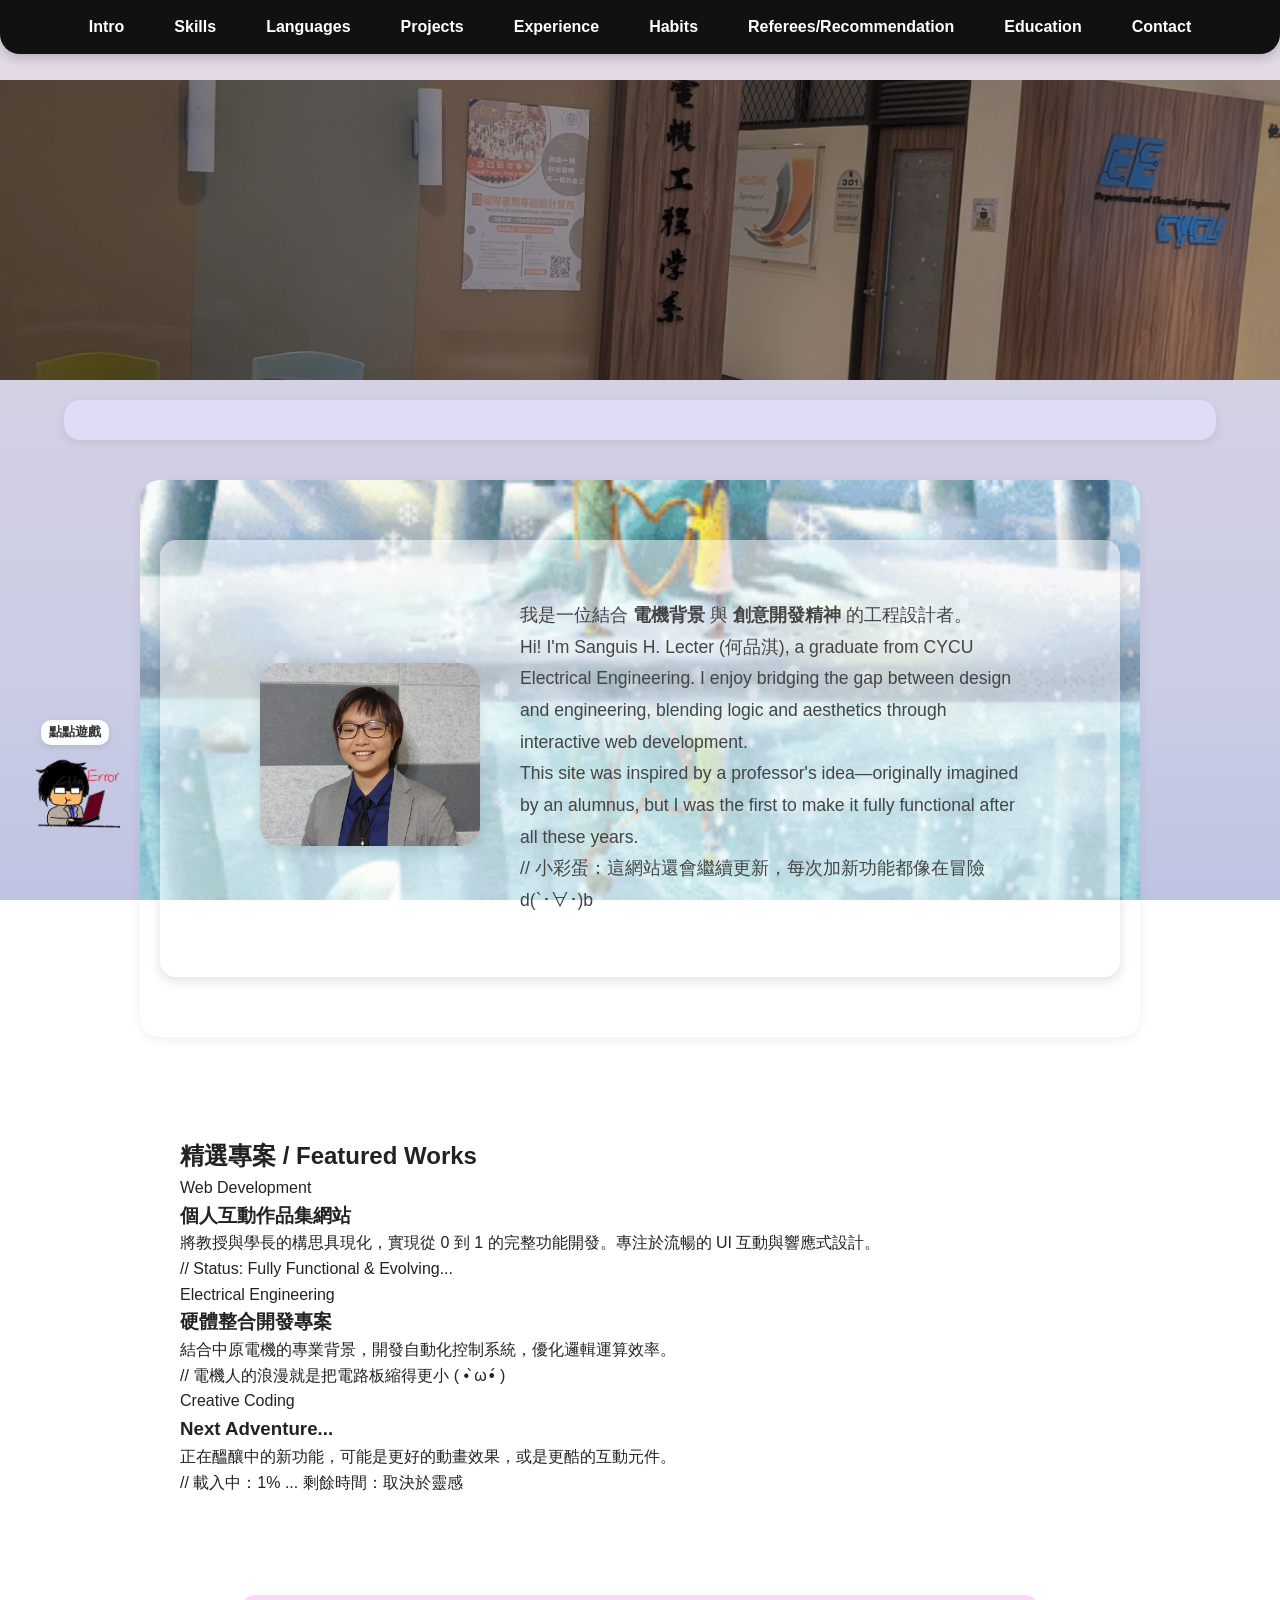
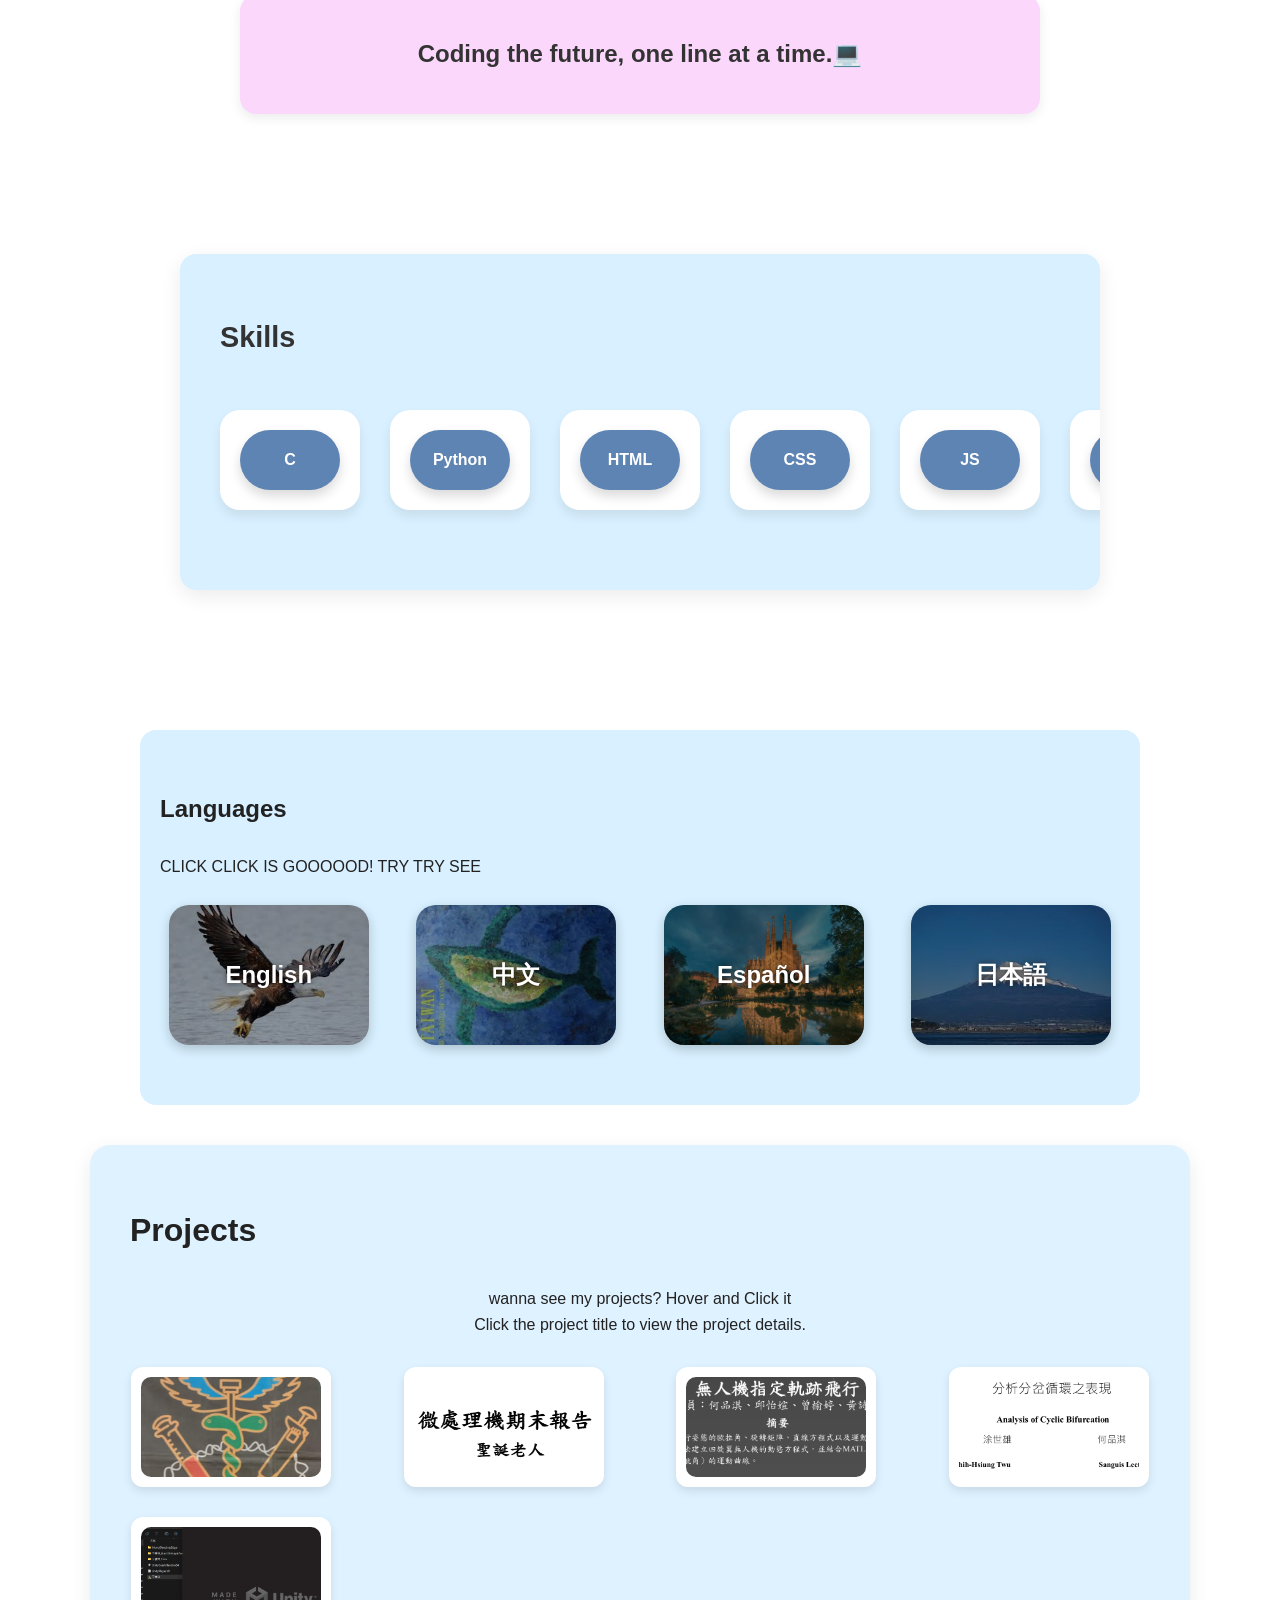
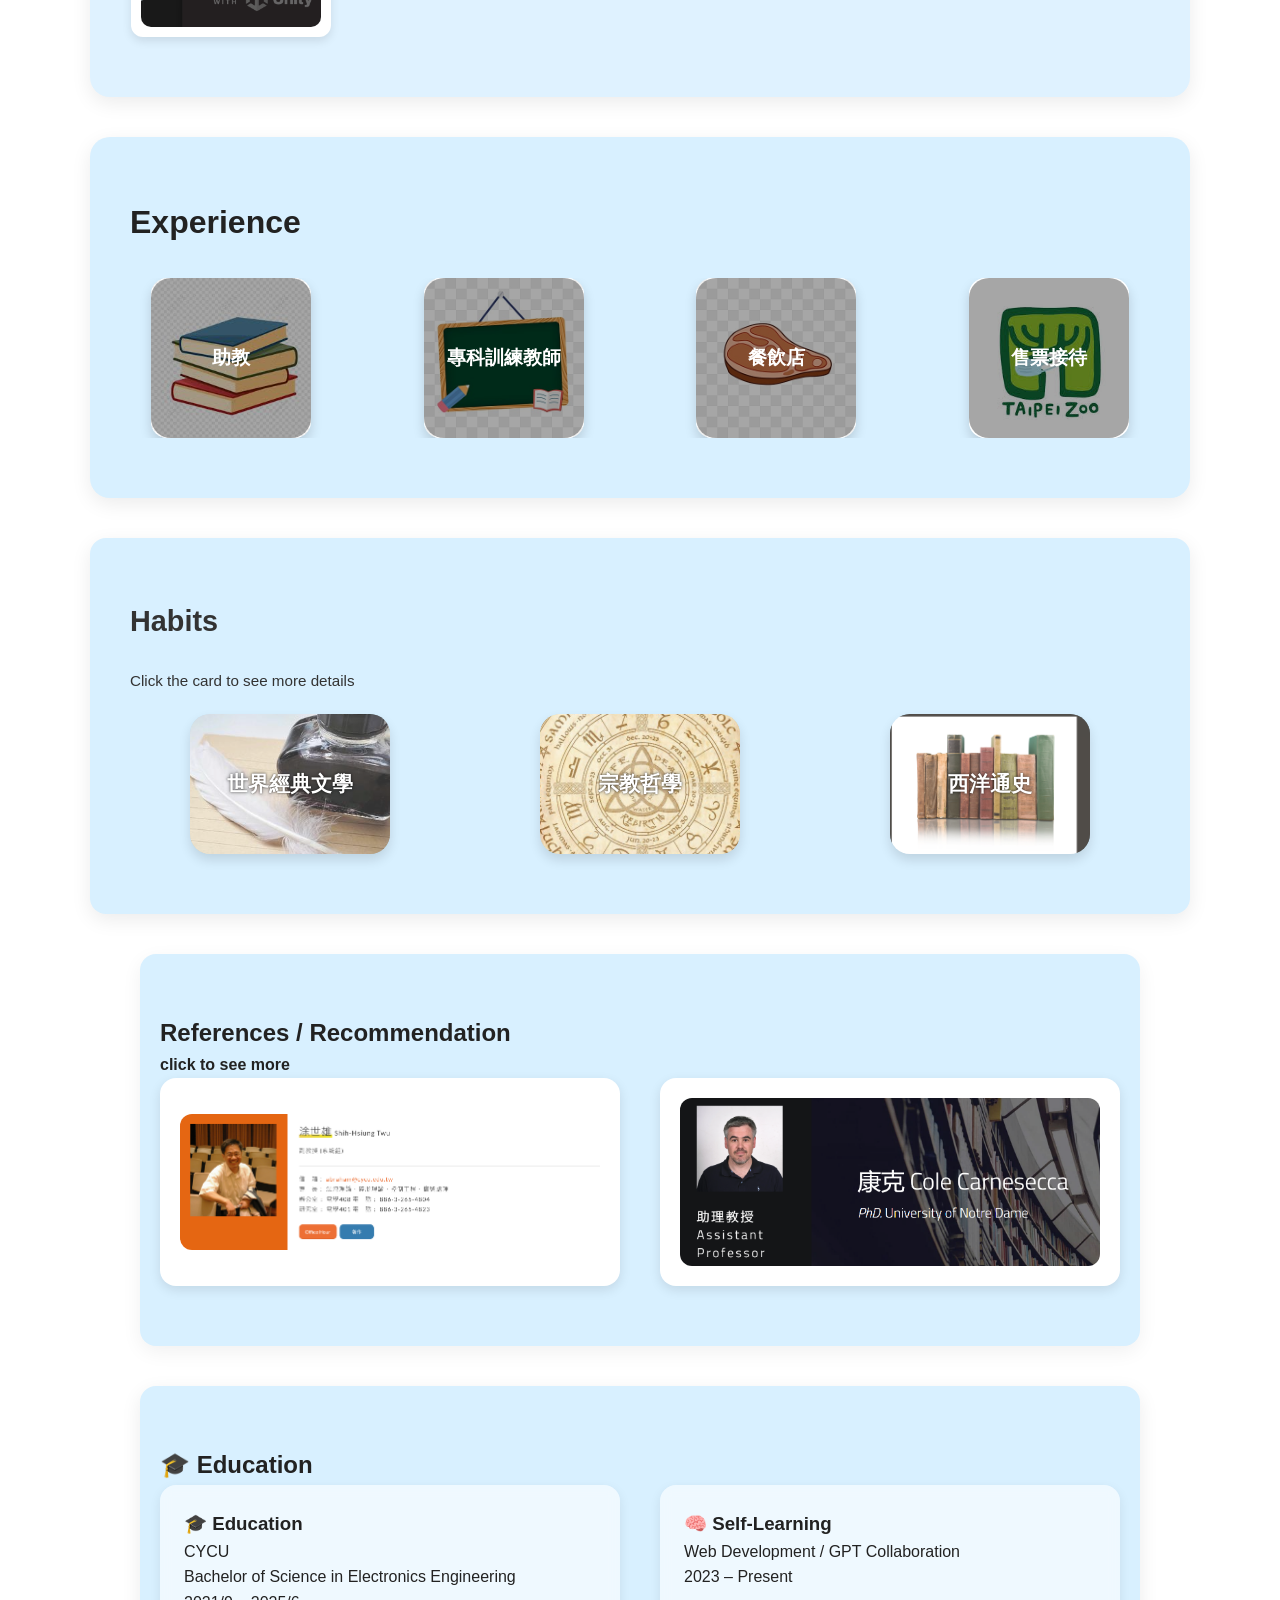
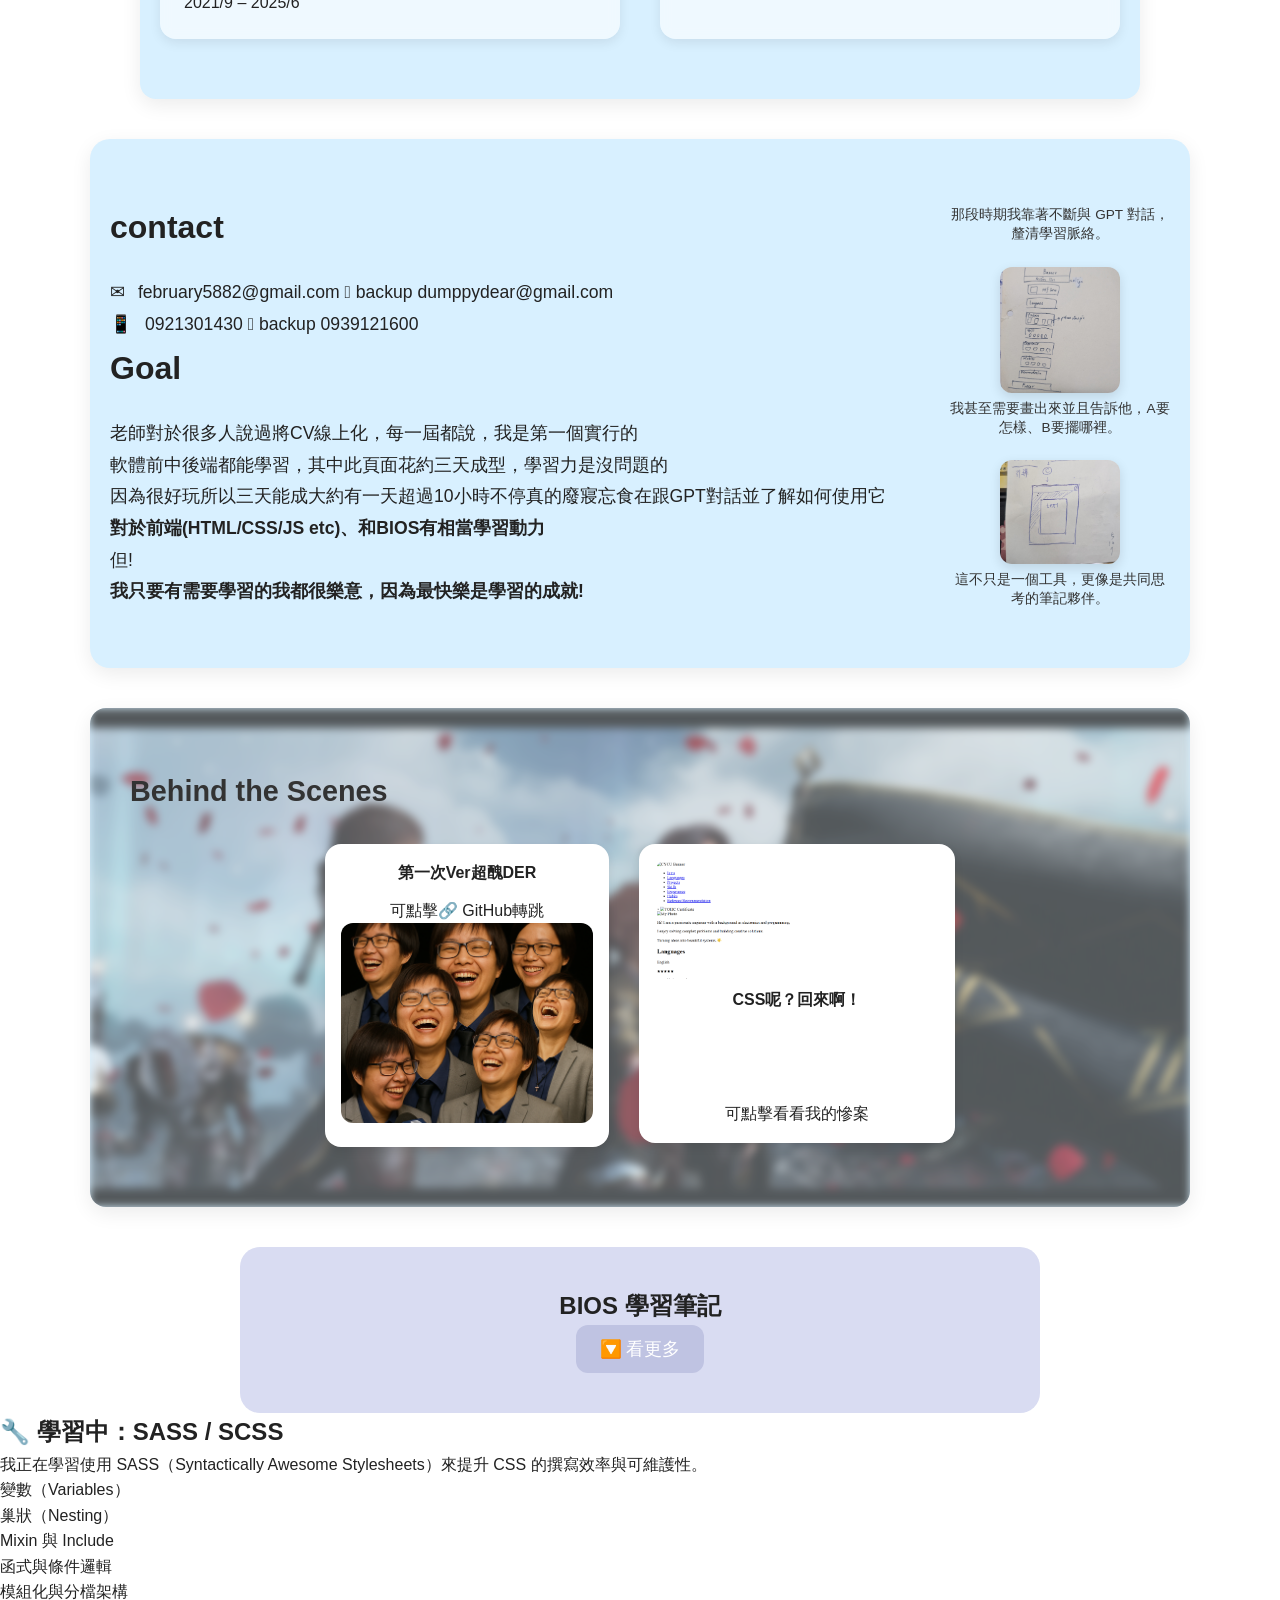
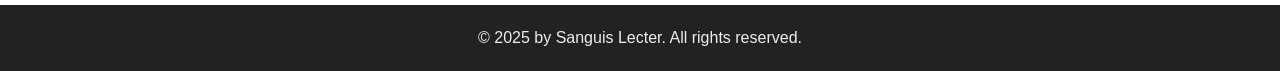
==== index.html @ efbd7c4b "Update index.html" ====
<!DOCTYPE html>
<html lang="en">
<head>
    
  <meta charset="UTF-8" />
  <meta name="viewport" content="width=device-width, initial-scale=1.0" />
  <title>Application</title>
  <link rel="stylesheet" href="Style.css" />

<style>
html {
  scroll-behavior: smooth;
  scroll-padding-top: 100px; /* 根據你的 nav-bar 高度調整 */
}
    #backToTop {
  position: fixed;
  bottom: 30px;
  right: 30px;
  z-index: 9999;
  background-color: #bfc3e2; /* 根據你的色票背景 */
  color: #fff;
  border: none;
  border-radius: 50%;
  padding: 12px 16px;
  font-size: 1.5rem;
  box-shadow: 0 4px 12px rgba(0, 0, 0, 0.2);
  cursor: pointer;
  display: none; /* 初始隱藏 */
  transition: background-color 0.3s ease, transform 0.3s ease;
}

#backToTop:hover {
  background-color: #cacde4;
  transform: scale(1.1);
}

.experience-section {
  background-color: #f8f9fa;
  padding: 60px 20px;
  border-radius: 20px;
  max-width: 1100px;
  margin: 40px auto;
  box-shadow: 0 6px 20px rgba(0, 0, 0, 0.08);
}

.experience-section h2 {
  font-size: 2rem;
  font-weight: bold;
  text-align: left;
  margin-bottom: 30px;
  margin-left: 20px;
}

.experience-grid {
  display: grid;
  grid-template-columns: repeat(auto-fit, minmax(200px, 1fr));
  gap: 30px;
  justify-items: center;
}

.experience-tooltip {
  position: relative;
  background-color: #ffffff;
  padding: 20px;
  border-radius: 16px;
  box-shadow: 0 6px 12px rgba(0, 0, 0, 0.1);
  cursor: default;
  text-align: center;
  font-weight: bold;
  transition: transform 0.3s ease;
}

.experience-tooltip:hover {
  transform: translateY(-5px);
}

.tooltip-text {
  visibility: hidden;
  opacity: 0;
  width: 260px;
  background-color: #fff8dc;
  color: #333;
  text-align: left;
  border-radius: 10px;
  padding: 12px;
  position: absolute;
  z-index: 10;
  bottom: 110%;
  left: 50%;
  transform: translateX(-50%);
  box-shadow: 0 4px 12px rgba(0, 0, 0, 0.2);
  transition: opacity 0.3s ease;
  font-size: 0.9rem;
  line-height: 1.5;
  white-space: normal;
}

.experience-tooltip:hover .tooltip-text {
  visibility: visible;
  opacity: 1;
}

body.dark-mode {
  background-color: #121212;
  color: #eaeaea;
}
.dark-mode .experience-section,
.dark-mode .skills-section,
.dark-mode .contact-section,
.dark-mode .habit-tooltip,
.dark-mode .recommendation-section,
.dark-mode .education-section {
  background-color: #1c1c1c;
  color: #e0e0e0;
}

.dark-mode .tooltip-text,
.dark-mode .modal-content,
.dark-mode .modal-wrapper {
  background-color: #2a2a2a;
  color: #ddd;
}


</style>
</head>
<body>
    <div id="scrollProgressBar"></div>

  <header class="banner">
    <img src="images/CYCU.jpg" alt="CYCU Banner" />

<nav class="navbar">
  <ul class="nav-list">
<li><a href="#intro">Intro</a></li>
    <li><a href="#skills">Skills</a></li> 
    <li><a href="#languages">Languages</a></li>
    <li><a href="#projects">Projects</a></li>
    <li><a href="#experience">Experience</a></li>
    <li><a href="#habits">Habits</a></li>
    <li><a href="#ref">Referees/Recommendation</a></li>
    <li><a href="#education">Education</a></li>
    <li><a href="#contact">Contact</a></li>
  </ul>
</nav>
  </header>

<div class="network-hint">
  <div class="marquee-wrapper">
    <div class="marquee-text">
      網路像國道連假塞車的話請給他時間跑完全功能 🚗⏳🐢~~~~網路像國道連假塞車的話請給他時間跑完全功能 🚗⏳🐢
    </div>
  </div>
</div>


  <!-- 彈窗 modal 結構 -->
  <div id="certificateModal" class="modal">
    <span class="close" onclick="closeModal()">&times;</span>
    <img class="modal-content" src="images/toeic-certificate.JPG" alt="TOEIC Certificate" />
  </div>

  <main>
    <section id="intro" class="intro-section">
      <div class="intro-content">
        <div class="intro-photo">
          <img src="images/myphoto.JPG" alt="My Photo" />
        </div>
        <div class="intro-text">
      <p>我是一位結合 <strong>電機背景</strong> 與 <strong>創意開發精神</strong> 的工程設計者。</p>
      <p>Hi! I'm Sanguis H. Lecter (何品淇), a graduate from CYCU Electrical Engineering. I enjoy bridging the gap between design and engineering, blending logic and aesthetics through interactive web development.</p>
      <p>This site was inspired by a professor's idea—originally imagined by an alumnus, but I was the first to make it fully functional after all these years.</p>
      <p class="habits-comment">// 小彩蛋：這網站還會繼續更新，每次加新功能都像在冒險 d(`･∀･)b</p>
      </div>
    </section>
      
<section id="works" class="works-section">
      <h2 class="section-title">精選專案 / Featured Works</h2>
      
      <div class="works-container">
        <div class="work-card">
          <div class="work-info">
            <span class="work-tag">Web Development</span>
            <h3>個人互動作品集網站</h3>
            <p>將教授與學長的構思具現化，實現從 0 到 1 的完整功能開發。專注於流暢的 UI 互動與響應式設計。</p>
            <p class="habits-comment">// Status: Fully Functional & Evolving...</p>
          </div>
        </div>

        <div class="work-card">
          <div class="work-info">
            <span class="work-tag">Electrical Engineering</span>
            <h3>硬體整合開發專案</h3>
            <p>結合中原電機的專業背景，開發自動化控制系統，優化邏輯運算效率。</p>
            <p class="habits-comment">// 電機人的浪漫就是把電路板縮得更小 ( • ̀ω•́ )</p>
          </div>
        </div>

        <div class="work-card">
          <div class="work-info">
            <span class="work-tag">Creative Coding</span>
            <h3>Next Adventure...</h3>
            <p>正在醞釀中的新功能，可能是更好的動畫效果，或是更酷的互動元件。</p>
            <p class="habits-comment">// 載入中：1% ... 剩餘時間：取決於靈感</p>
          </div>
        </div>
      </div>
    </section>

<section class="slogan-rotator">
  <p id="fade-text" class="slogan">Engineer. Dreamer. Problem-Solver.🖥️</p>
</section>

<section>

<section id="skills" class="skills-section content-section reveal-fade">
  <h2>Skills</h2>
  <div class="skill-grid">
    <div class="skill-box">
      <div class="skill-circle" onclick="openModal('modal-c')" title="點我看 C 學習歷程">
        C
        <span class="hover-icon">⬈</span>
      </div>
    </div>
    <div class="skill-box">
      <div class="skill-circle" onclick="openModal('modal-python')" title="點我看 Python 學習歷程">
        Python
        <span class="hover-icon">⬈</span>
      </div>
    </div>
    <div class="skill-box">
      <div class="skill-circle" onclick="openModal('modal-html')" title="點我看 HTML 學習歷程">
        HTML
        <span class="hover-icon">⬈</span>
      </div>
    </div>
    <div class="skill-box">
      <div class="skill-circle" onclick="openModal('modal-css')" title="點我看 CSS 學習歷程">
        CSS
        <span class="hover-icon">⬈</span>
      </div>
    </div>
    <div class="skill-box">
      <div class="skill-circle" onclick="openModal('modal-JS')" title="點我看 JS 學習歷程">
        JS
        <span class="hover-icon">⬈</span>
      </div>
    </div>
    <div class="skill-box">
      <div class="skill-circle" onclick="openModal('modal-and-so-on')" title="點我看更多技能">
        UNITY/C#
        <span class="hover-icon">⬈</span>
      </div>
    </div>
    <div class="skill-box">
      <div class="skill-circle" onclick="openModal('modal-matlab')" title="點我看 SASS 學習歷程">
        SASS
        <span class="hover-icon">⬈</span>
      </div>
    </div>
  </div>
</section>
</section>


<section id="languages" class="language-hover-section">
  <h2>Languages</h2>
<p class="language-intro">　　</p>
  <p class="language-intro">CLICK CLICK IS GOOOOOD! TRY TRY SEE</p>
<p class="language-intro">　　　</p>
  <div class="language-grid">
    <!-- English -->
    <div class="language-box" style="background-image: url('images/usa.jpg');" onclick="togglePopup(this)">
      <div class="label">English</div>
      <div class="popup">
        <p>★★★★★</p>
        <ul>
          <li>Native speaker</li>
          <li>Fluent in speaking, writing, and reading</li>
          <li>One of my recommender is the America la!</li>
          <li>TOEIC 890</li>
        </ul>
        <button onclick="openModal('certificateModal'); event.stopPropagation()">View Certificate</button>
      </div>
    </div>

    <!-- 中文 -->
    <div class="language-box" style="background-image: url('images/tw.jpg');" onclick="togglePopup(this)">
      <div class="label">中文</div>
      <div class="popup">
        <p>★★★★★</p>
        <ul>
          <li>母語者 + 一單位的孔子</li>
          <li>可流暢表達抽象概念</li>
          <li>具備文化敏感度</li>
        </ul>
      </div>
    </div>

    <!-- Español -->
    <div class="language-box" style="background-image: url('images/es.jpg');" onclick="togglePopup(this)">
      <div class="label">Español</div>
      <div class="popup">
        <p>★★☆☆☆</p>
        <ul>
          <li>Hablo un pococita de Español.</li>
          <li>Aprender palabras gramaticales</li>
        </ul>
      </div>
    </div>

    <!-- 日本語 -->
    <div class="language-box" style="background-image: url('images/jp.jpg');" onclick="togglePopup(this)">
      <div class="label">日本語</div>
      <div class="popup">
        <p>★★★☆☆</p>
        <ul>
          <li>普通の会話ができる</li>
          <li>敬語については勉強中</li>
        </ul>
      </div>
    </div>

  </div>
</section>

  <section id="projects" class="project-section">
  <h2>Projects</h2>
      <a>wanna see my projects? Hover and Click it</a>
    <div class="project-intro">
      <p>Click the project title to view the project details.</p>
  <div class="project-grid">
    <!-- 一個 Project -->
    <a href="https://drive.google.com/file/d/1_OaHg0EDtgLZsocfpuOgT43ftzH-U_m_/view?usp=sharing" class="project-box" target="_blank">
      <img src="images/project1-preview.jpg" alt="Project 1">
    </a>
    <a href="https://drive.google.com/file/d/1pzQObhYhT9uBltoQsVPdJtU3Qi_gZ6qG/view?usp=sharing" class="project-box" target="_blank">
      <img src="images/project2-preview.png" alt="Project 2">
    </a>
    <a href="https://drive.google.com/file/d/1b2Nkrj2WMyZ0rmq9_dDHMjhYuvTsCm8o/view?usp=sharing" class="project-box" target="_blank">
      <img src="images/project3-preview.jpg" alt="Project 3">
    </a>
    <a href="https://drive.google.com/file/d/1hIVEMoCVNm2OhITI2IsOBiHG9DdQJG-s/view?usp=sharing" class="project-box" target="_blank">
      <img src="images/project4-preview.png" alt="Project 4">
    </a>
 
<a href="https://drive.google.com/drive/folders/1N4lJZg-uxJpOMrJbqt62wfv2IH8OO5tp?usp=sharing"
   class="project-box"
   target="_blank"
   rel="noopener noreferrer"
   title="前往 Google Drive 下載 Unity 小遊戲">
  <img src="images/unity-preview.png" alt="Unity Game: 下樓梯" />
  <div class="project-hover-text">
    <h4>Unity 小遊戲：《下樓梯》</h4>
    <p>🔗 點擊前往 Google Drive<br>下載完整壓縮包或執行檔 (.exe)</p>
  </div>
</a>
</div>
</div>

</section>

  </section>


<section id="experience" class="experience-section">
  <h2>Experience</h2>
  <div class="experience-grid">

    <div class="experience-card-wrapper">
      <div class="experience-card experience-ta">
        <div class="label">助教</div>
      </div>
      <span class="tooltip-text">
        中原大學 (2025/2–2025/6)<br>
        協助授講與統計軟體教學、批改作業與考試。
      </span>
    </div>

    <div class="experience-card-wrapper">
      <div class="experience-card experience-tea">
        <div class="label">專科訓練教師</div>
      </div>
      <span class="tooltip-text">
        鴻鑫補習班 (2022/10–2023/5)<br>
        教授小六英文文法與單字，輔導學生應試。
      </span>
    </div>

    <div class="experience-card-wrapper">
      <div class="experience-card experience-steak">
        <div class="label">餐飲店</div>
      </div>
      <span class="tooltip-text">
        晶品牛排 (2020/3–2022/8)<br>
        配合店長來出餐收營與備料。
      </span>
    </div>

    <div class="experience-card-wrapper">
      <div class="experience-card experience-zoo">
        <div class="label">售票接待</div>
      </div>
      <span class="tooltip-text">
        台北市立動物園 (2018/3–2019/8)<br>
        擔任售票事務與導覽，管理 13 人以上收銀隊伍。
      </span>
    </div>

  </div>
</section>



    <!-- Habits Section -->
<section id="habits" class="habits-section content-section reveal-fade">
  <h2>Habits</h2>
  <a class="habit-subtext">Click the card to see more details</a>

  <div class="card-container">

   <!-- 🌸 世界經典文學 -->
<div class="habit-tooltip">
  <div class="card habit-preview-card"
       style="background-image: url('images/li.png');"
       onclick="openHabitModal('modal-spring')">
    <span class="card-text">世界經典文學</span>
  </div>
  <div class="tooltip-text">
    <img src="images/lesmis.jpg" alt="悲慘世界書封" class="tooltip-img">
    從《悲慘世界》起，開啟世界文學之旅，進而閱讀芥川龍之介並燃燒其遺稿，以行動致敬文學靈魂。
  </div>
</div>

<!-- 🔮 宗教哲學 -->
<div class="habit-tooltip">
  <div class="card habit-preview-card"
       style="background-image: url('images/mag.png');"
       onclick="openHabitModal('modal-summer')">
    <span class="card-text">宗教哲學</span>
  </div>
  <div class="tooltip-text">
    <img src="images/magic.jpg" alt="神秘學書櫃" class="tooltip-img">
    家族族譜連結台灣風水與召喚術，探索祆教與凱爾特神話，讓信仰成為生活的內核。
  </div>
</div>

<!-- 📚 西洋通史 -->
<div class="habit-tooltip">
  <div class="card habit-preview-card"
       style="background-image: url('images/his.png');"
       onclick="openHabitModal('modal-autumn')">
    <span class="card-text">西洋通史</span>
  </div>
  <div class="tooltip-text">
    <img src="images/history.jpg" alt="歷史書架" class="tooltip-img">
    從文學跳脫到普魯士史與戰後政治，歷史成為生活與文化理解的框架，而不只是考試科目。
  </div>
</div>


  </div>
</section>




      <!-- Recommendation Section -->
<section id="ref" class="recommendation-section">
  <h2>References / Recommendation</h2>
<strong> click to see more </strong>
  <div class="recommendation-grid">
    <!-- 左邊 -->
    <a href="https://eeweb.cycu.edu.tw/portfolio-item/4679/" target="_blank" class="recommendation-card">
      <img src="images/recommend1.png" alt="Shih-Hsiung Twu">
    </a>

    <!-- 右邊 -->
    <a href="https://site-783956-7297-5412.mystrikingly.com/" target="_blank" class="recommendation-card">
      <img src="images/recommend2.png" alt="Cole Carnesecca">
    </a>
  </div>
</section>

    
<!-- Education 區塊 -->
<section id="education" class="education-section">
  <h2>🎓 Education</h2>
  <div class="edu-grid">
    <div class="edu-card">
      <h3>🎓 Education</h3>
      <p>CYCU</p>
      <p>Bachelor of Science in Electronics Engineering</p>
      <p>2021/9 – 2025/6</p>
    </div>

    <div class="edu-card">
      <h3>🧠 Self-Learning</h3>
      <p>Web Development / GPT Collaboration</p>
      <p>2023 – Present</p>
    </div>
  </div>
</section> <!-- ✅ 這樣就不會包到下面了 -->



<!-- Contact 區塊 -->
<section id="contact" class="contact-section">
  <div class="contact-flex">

    <!-- 左欄 -->
    <div class="contact-left">
      <h2>contact</h2>
      <div class="EMAIL">february5882@gmail.com ⃟ backup dumppydear@gmail.com</div>
      <div class="TEL">0921301430 ⃟ backup 0939121600</div>

      <h2>Goal</h2>
      <div>老師對於很多人說過將CV線上化，每一屆都說，我是第一個實行的</div>
      <div>軟體前中後端都能學習，其中此頁面花約三天成型，學習力是沒問題的</div>
      <div>因為很好玩所以三天能成大約有一天超過10小時不停真的廢寢忘食在跟GPT對話並了解如何使用它</div>
      <strong>對於前端(HTML/CSS/JS etc)、和BIOS有相當學習動力</strong>
      <div>但!</div>
      <strong>我只要有需要學習的我都很樂意，因為最快樂是學習的成就!</strong>
    </div>

    <!-- 右欄：三張圖片與描述 -->
    <div class="contact-right">
      <div class="ai-card">
        <p>那段時期我靠著不斷與 GPT 對話，釐清學習脈絡。</p>
      </div>
      <div class="ai-card">
        <img src="images/test2.jpg" alt="AI互動紀錄 2">
        <p>我甚至需要畫出來並且告訴他，A要怎樣、B要擺哪裡。</p>
      </div>
      <div class="ai-card">
        <img src="images/test3.jpg" alt="AI互動紀錄 3">
        <p>這不只是一個工具，更像是共同思考的筆記夥伴。</p>
      </div>
    </div>

  </div>
</section>


<!-- Behind the Scenes Section -->
<section class="behind-section">
  <h2>Behind the Scenes</h2>
  <div class="behind-split-row">
<div class="behind-split-row">

  <!-- 左欄 -->
  <div class="behind-column">
    <div class="behind-card">
      <h3>第一次Ver超醜DER</h3>
        <p>可點擊🔗 GitHub轉跳</p>
      <div class="image-hover-wrapper">
        <a href="https://breadybear.github.io/apllicationOWO/" target="_blank" class="image-hover-link">🔗 GitHub</a>
        <img src="images/laugh.png" alt="Version 1" />
      </div>
    </div>
  </div>

  <!-- 右欄 -->

<!-- 🔥 卡片：觸發崩壞動畫 -->
<div class="behind-card css-trigger-card">
  <img src="images/css.png" alt="css爆炸前">
  <h3>CSS呢？回來啊！</h3>
<p> 　 </p>
<p>  　 </p>
<p>  　 </p>
<p> 可點擊看看我的慘案 </p>
</div>

<!-- 🎬 Modal -->
<div class="css-modal" id="cssCrashModal" style="display:none;">
  <img id="cssCrashImg" class="modal-content" src="" alt="CSS災難圖">
</div>

  </div>
</section>

  </main>
  <button id="backToTop" title="回到最上方">🔼</button>
<section class="bios-notes">
  <h2>BIOS 學習筆記</h2>

  <button class="expand-all-btn">🔽 看更多</button>

  <div class="notes-container" style="display: none;">
    <!-- Day 1 -->
    <div class="note-day">
      <button class="toggle-btn">Day 1：BIOS 開機流程 ⮟</button>
      <div class="note-content" style="display: none;">
        <ul>
          <li><strong>Power ON：</strong>電腦通電後，CPU 從 BIOS 開始執行。</li>
          <li><strong>POST：</strong>執行加電自我測試，檢查記憶體、鍵盤、顯示卡等硬體。</li>
          <li><strong>啟動順序：</strong>根據設定尋找開機裝置（如 SSD、USB）。</li>
          <li><strong>載入 bootloader：</strong>如 GRUB、Windows Boot Manager。</li>
          <li><strong>交棒給作業系統：</strong>開始進入 OS 運作。</li>
        </ul>
      </div>
    </div>

    <!-- Day 2 -->
    <div class="note-day">
      <button class="toggle-btn">Day 2：BIOS 儲存與更新方式 ⮟</button>
      <div class="note-content" style="display: none;">
        <ul>
          <li><strong>早期 BIOS 儲存在 ROM：</strong>穩定但無法更新，需更換整顆晶片。</li>
          <li><strong>現代 BIOS 使用 Flash Memory：</strong>可重寫的 EEPROM，如 SPI Flash、NOR Flash。</li>
          <li><strong>更新方式：</strong>
            <ul>
              <li>廠商軟體（如 ASUS EZ Flash、MSI M-Flash）</li>
              <li>BIOS 內建工具更新</li>
              <li>USB 開機更新（需 FAT32 格式）</li>
            </ul>
          </li>
          <li><strong>更新風險：</strong>斷電或版本錯誤會導致主機板無法啟動。</li>
          <li><strong>建議更新時機：</strong>新增 CPU 相容性、修正安全性漏洞、有明確異常時。</li>
        </ul>
        <em>練習題：為何現代 BIOS 要使用 Flash 儲存？</em><br>
        答：因為 Flash 可重寫、容量大，更適合現代系統的更新需求。<br><br>
        📌 Day 3 將介紹 BIOS 與 CMOS 的關係
      </div>
    </div>
<div class="note-day">
  <button class="toggle-btn">Day 3：BIOS 與 CMOS 的關係（2025/06/10） ⮟</button>
  <div class="note-content" style="display: none;">
    <ul>
      <li><strong>BIOS：</strong>是一段儲存在主機板上的韌體，用來在電腦開機時初始化硬體與啟動作業系統。</li>
      <li><strong>CMOS：</strong>是一塊使用電池供電的記憶體，用來<strong>保存 BIOS 設定值</strong>（如開機順序、時間、電壓等）。</li>
      <li><strong>兩者關係：</strong>
        <ul>
          <li>BIOS 是程式、CMOS 是儲存設定的地方。</li>
          <li>你在 BIOS 畫面設定的內容（如時間、開機順序），實際儲存在 CMOS。</li>
        </ul>
      </li>
      <li><strong>CMOS 電池沒電會怎樣？</strong>
        <ul>
          <li>時間會歸零</li>
          <li>BIOS 設定會被重設為預設值</li>
        </ul>
      </li>
      <li><strong>啟動流程中誰先執行？</strong> → CPU 先執行 BIOS → BIOS 從 CMOS 讀取設定 → 執行 POST → 找開機裝置</li>
    </ul>
    <em>練習題：BIOS 和 CMOS 有什麼不同？哪個會因電池沒電失效？</em><br>
    答：BIOS 是執行程式，不會因沒電消失；CMOS 是設定資料，會因電池沒電而失效。<br><br>
    📌 持續更新中：Day 4 將介紹 POST 詳細流程與錯誤訊號（Beep code）
  </div>
</div>
<div class="note-day">
  <button class="toggle-btn">Day 4：POST 與 Beep Code（2025/06/11） ⮟</button>
  <div class="note-content" style="display: none;">
    <ul>
      <li><strong>POST：</strong> Power-On Self-Test 是 BIOS 加電後進行的自我檢查流程。</li>
      <li><strong>檢查項目：</strong> CPU、記憶體、顯示卡、鍵盤、滑鼠、CMOS 設定與開機裝置。</li>
      <li><strong>Beep Code（嗶嗶聲）：</strong> 若畫面無輸出，BIOS 會用聲音提示錯誤。
        <ul>
          <li>1 短嗶：正常開機</li>
          <li>2 短嗶：記憶體問題</li>
          <li>3 長嗶：鍵盤未接</li>
          <li>5 短嗶：主機板錯誤</li>
          <li>無聲：CPU 或主機板可能損壞</li>
        </ul>
      </li>
      <li><strong>提醒：</strong> 各主機板 Beep Code 不同，請查詢官方手冊。</li>
    </ul>
    <em>練習題：POST 與 BIOS beep code 有什麼關係？</em><br>
    答：POST 是 BIOS 開機流程的一部分，若檢查出錯，BIOS 會透過 beep code 傳達錯誤類型。<br><br>
    📌 Day 5 預告：進入 BIOS 畫面後可以設定哪些參數？（如開機順序、XMP、AHCI）
<h4>📊 Beep Code 對照表</h4>
<table class="beep-table">
  <thead>
    <tr>
      <th>嗶聲次數 / 範例</th>
      <th>常見意義（AMI BIOS）</th>
      <th>處理建議</th>
    </tr>
  </thead>
  <tbody>
    <tr>
      <td>1 短嗶</td>
      <td>正常開機</td>
      <td>無需處理</td>
    </tr>
    <tr>
      <td>2 短嗶</td>
      <td>記憶體錯誤</td>
      <td>重新插拔記憶體 / 更換記憶體</td>
    </tr>
    <tr>
      <td>3 長嗶</td>
      <td>鍵盤未接</td>
      <td>檢查鍵盤連接線</td>
    </tr>
    <tr>
      <td>5 短嗶</td>
      <td>主機板錯誤</td>
      <td>檢查主機板狀況或送修</td>
    </tr>
    <tr>
      <td>無聲</td>
      <td>CPU 或主機板損壞</td>
      <td>檢查 CPU 安裝與主機板通電狀況</td>
    </tr>
  </tbody>
</table>
  </div>
</div>
<div class="note-day">
  <button class="toggle-btn">Day 5：BIOS 設定項目介紹（2025/06/12） ⮟</button>
  <div class="note-content" style="display: none;">
    <ul>
      <li><strong>Boot Priority：</strong>決定從哪個裝置開機（SSD / USB / 光碟機）。</li>
      <li><strong>SATA Mode（AHCI）：</strong>用來設定硬碟通訊方式，建議使用 AHCI 模式。</li>
      <li><strong>XMP 記憶體設定：</strong>套用記憶體最佳化頻率（如 DDR4-3200）。</li>
      <li><strong>Secure Boot：</strong>啟動系統安全驗證，避免惡意軟體進入開機流程。</li>
    </ul>
    <em>練習題：Secure Boot 有什麼作用？關掉會怎樣？</em><br>
    答：Secure Boot 能保護系統避免執行非授權開機檔案，但也可能導致無法安裝自訂系統（如 Linux）。<br><br>
    📌 Day 6 將介紹 BIOS 實際操作畫面模擬與 POST 路徑。
  </div>
</div>
<div class="note-day">
  <button class="toggle-btn">Day 6：模擬 BIOS 開機流程（2025/06/13） ⮟</button>
  <div class="note-content" style="display: none;">
    <ul>
      <li><strong>Power ON：</strong>接通電源後，CPU 從 BIOS 開始執行。</li>
      <li><strong>POST：</strong>執行加電自我測試，檢查 CPU、記憶體、顯示卡等基本硬體。</li>
      <li><strong>硬體初始化：</strong>偵測鍵盤、滑鼠、硬碟等，設定環境。</li>
      <li><strong>讀取 CMOS：</strong>讀取使用者設定，例如開機順序、時間、Secure Boot 狀態。</li>
      <li><strong>載入 bootloader：</strong>找出開機裝置，將控制權交給 bootloader。</li>
      <li><strong>交棒給 OS：</strong>載入作業系統核心，完成 BIOS 任務。</li>
    </ul>
    <em>練習題：BIOS 的任務到哪裡結束？什麼時候 CMOS 設定會生效？</em><br>
    答：BIOS 任務在交棒給 bootloader 後結束，CMOS 設定在初始化階段會被讀取並應用。<br><br>
    📌 明天 Day 7 將介紹傳統 BIOS 與現代 UEFI 的演進差異
  </div>
</div>

  <div class="note-day">
  <button class="toggle-btn">Day 7：模擬 BIOS 開機流程（2025/06/13） ⮟</button>
  <div class="note-content" style="display: none;">
      <h2>🗓️ BIOS 學習筆記：第 7 天(2025/6/14)</h2>
    <h3>📌 主題：BIOS 的基本作業與工作流程</h3>
    <p><strong>BIOS（Basic Input/Output System）</strong> 是嵌入在主機板上的韌體，是所有電腦一開機最先被執行的程式。</p>

    <h4>🔸 BIOS 的五大核心作業：</h4>
    <ul>
      <li><strong>1️⃣ 上電自檢（POST）：</strong> 開機瞬間執行的檢查程序，確認 CPU、RAM、顯示卡等基本硬體正常。</li>
      <li><strong>2️⃣ 載入 CMOS 設定：</strong> 讀取 RTC 中的設定，例如開機順序與系統時間。</li>
      <li><strong>3️⃣ 初始化硬體：</strong> 啟動各項裝置如 USB、SATA、PCI，準備系統環境。</li>
      <li><strong>4️⃣ 搜尋開機裝置：</strong> 根據設定順序讀取裝置的 bootloader。</li>
      <li><strong>5️⃣ 交棒作業系統：</strong> 將控制權交給 bootloader，啟動作業系統核心。</li>
    </ul>

    <h4>🧪 實作建議：模擬 BIOS 啟動後工作</h4>
    <pre><code>org 0x7c00
mov ah, 0x0e
mov al, 'H'
int 0x10
mov al, 'i'
int 0x10
hlt
times 510 - ($ - $$) db 0
dw 0xaa55</code></pre>

    <p><strong>編譯與執行：</strong></p>
    <pre><code>nasm -f bin hello.asm -o hello.img
qemu-system-i386 -fda hello.img</code></pre>

    <h4>🎯 概念流程圖：</h4>
    <pre>
+-------------------------+
|     Power On            |
+------------+------------+
             ↓
     BIOS 開始執行
             ↓
    [ POST 自檢 + 初始化 ]
             ↓
     [ 載入 CMOS 設定 ]
             ↓
    [ 搜尋 boot device ]
             ↓
  ┌───────────────┐
  │載入 bootloader│
  └───────────────┘
             ↓
     [ 交棒給 OS 核心 ]

  </div>
</div>
<div class="note-day">
  <button class="toggle-btn">Day 8：BIOS 進階設定與風險（2025/06/15） ⮟</button>
  <div class="note-content" style="display: none;">
    <h3>📌 主題：進階 BIOS 設定與風險</h3>

    <ul>
      <li><strong>Fast Boot：</strong>略過部份 POST，加速開機，可能錯過 BIOS 熱鍵。</li>
      <li><strong>VT-x / AMD-V：</strong>開啟虛擬化支援，必要於 VirtualBox / WSL2。</li>
      <li><strong>CSM：</strong>相容傳統 BIOS，若系統為 UEFI + GPT 建議關閉。</li>
      <li><strong>TPM：</strong>信賴平台模組，用於 Windows 11 憑證與 BitLocker。</li>
    </ul>

    <h4>⚠️ 常見風險對照：</h4>
    <ul>
      <li>改錯開機模式：可能導致 OS 無法啟動</li>
      <li>關閉 TPM：BitLocker 資料可能被鎖住</li>
      <li>開啟 Fast Boot：難以進入 BIOS 設定</li>
    </ul>

    <h4>🧪 練習題：</h4>
    <p>Q：你想安裝模擬器 / Docker，該開什麼？</p>
    <p><strong>A：</strong>請開啟 BIOS 的 VT-x 或 AMD-V。</p>

    <br>
    📌 預告：Day 9 將介紹 BIOS 密碼設定與清除方式
  </div>
</div>
<div class="note-day">
  <button class="toggle-btn">Day 9：BIOS 密碼與清除方法（2025/06/16） ⮟</button>
  <div class="note-content" style="display: none;">
    <h3>📌 主題：BIOS 密碼保護與清除方式</h3>

    <ul>
      <li><strong>Supervisor Password：</strong> 管理者密碼，限制進入 BIOS 設定畫面。</li>
      <li><strong>User Password：</strong> 開機密碼，防止未授權者啟動作業系統。</li>
    </ul>

    <h4>🔓 清除 BIOS 密碼的方法：</h4>
    <ul>
      <li>🧩 拔除 CMOS 電池等待放電</li>
      <li>🧩 使用主機板跳線（JCMOS）清除</li>
      <li>🧩 使用廠商提供的密碼恢復工具</li>
    </ul>

    <h4>🧪 練習題：</h4>
    <p>請問 Supervisor 與 User 密碼差在哪？怎樣強制清除？</p>
    <p><strong>答：</strong>Supervisor 控 BIOS 設定權限，User 控開機；可透過拔電池 / 跳線清除。</p>

    <br>
    📌 預告：Day 10 將介紹 UEFI 與 GPT / MBR 開機架構的差異
  </div>
</div>
<div class="note-day">
  <button class="toggle-btn">Day 10：UEFI 與 MBR / GPT 開機架構差異（2025/06/17） ⮟</button>
  <div class="note-content" style="display: none;">
    <h3>📌 主題：UEFI 與 BIOS 的差異與開機架構</h3>

    <ul>
      <li><strong>BIOS：</strong>傳統韌體架構，支援 <strong>MBR</strong> 格式磁區，開機程序較慢且功能有限。</li>
      <li><strong>UEFI：</strong>現代主機板使用的新架構，支援 <strong>GPT</strong> 格式，可啟用 Secure Boot、快速開機等功能。</li>
    </ul>

    <h4>🔄 開機流程差異：</h4>
    <table class="beep-table">
      <thead>
        <tr>
          <th>項目</th>
          <th>BIOS + MBR</th>
          <th>UEFI + GPT</th>
        </tr>
      </thead>
      <tbody>
        <tr>
          <td>開機磁區</td>
          <td>MBR（最多 4 個主分割區）</td>
          <td>GPT（支援 128 個分割區）</td>
        </tr>
        <tr>
          <td>啟動方式</td>
          <td>從 Boot Sector 跳轉至 OS</td>
          <td>直接執行 EFI 檔案</td>
        </tr>
        <tr>
          <td>支援容量</td>
          <td>最大 2TB</td>
          <td>最大 9.4ZB（實際依硬碟限制）</td>
        </tr>
        <tr>
          <td>圖形介面</td>
          <td>無（文字為主）</td>
          <td>支援滑鼠、圖形 BIOS 設定</td>
        </tr>
      </tbody>
    </table>

    <h4>🛡️ Secure Boot 是什麼？</h4>
    <p>Secure Boot 是 UEFI 功能之一，能驗證開機用的 EFI 檔案是否經過數位簽章，避免開機過程被植入惡意軟體。</p>

    <h4>🧪 練習題：</h4>
    <p>Q：為什麼新系統建議使用 GPT + UEFI 而非 MBR？</p>
    <p><strong>A：</strong>GPT 支援更多分割區與大容量硬碟，而 UEFI 開機更快、更安全（支援 Secure Boot），比傳統 BIOS 更適合現代作業系統。</p>

    <br>
    📌 預告：Day 11 將介紹 BIOS 韌體更新與常見風險（Flash BIOS 的原理）
  </div>
</div>
<div class="note-day">
  <button class="toggle-btn">Day 11：BIOS 韌體更新原理與常見風險（2025/06/18） ⮟</button>
  <div class="note-content" style="display: none;">
    <h3>📌 主題：BIOS 韌體更新（Flash BIOS）與常見風險</h3>

    <ul>
      <li><strong>BIOS 韌體：</strong>寫在主機板上的非揮發性儲存記憶體（如 EEPROM / Flash ROM），控制開機流程與硬體初始化。</li>
      <li><strong>為何需要更新：</strong>
        <ul>
          <li>➕ 新硬體支援（如新款 CPU）</li>
          <li>🔒 安全性修補</li>
          <li>🧩 修正開機 bug 或相容性問題</li>
          <li>⚙️ 增加功能（如 XMP、TPM 支援）</li>
        </ul>
      </li>
    </ul>

    <h4>🔄 BIOS 更新方式</h4>
    <ul>
      <li><strong>BIOS 內建工具：</strong>如 ASUS EZ Flash / MSI M-Flash，可直接從 USB 更新</li>
      <li><strong>Windows 工具：</strong>從桌面執行更新程式（風險較高）</li>
      <li><strong>USB 開機更新：</strong>製作 FAT32 格式隨身碟，搭配更新工具啟動</li>
    </ul>

    <h4>⚠️ 常見風險</h4>
    <ul>
      <li>🔋 <strong>斷電：</strong>更新中斷電會導致 BIOS 損毀，主機板無法啟動</li>
      <li>🌀 <strong>錯誤檔案：</strong>若更新錯誤型號，可能導致系統啟動失敗</li>
      <li>💾 <strong>格式問題：</strong>USB 建議使用 FAT32 格式，否則 BIOS 可能無法辨識</li>
      <li>🛑 <strong>中途關機或重啟：</strong>會導致 BIOS 寫入不完整，造成主機板錯誤</li>
    </ul>

    <h4>✅ 更新前建議</h4>
    <ul>
      <li>確認主機板型號與 BIOS 檔案完全符合</li>
      <li>使用穩定電源，避免過程中有震動或斷電</li>
      <li>更新完建議進入 BIOS 載入 Default 設定再儲存退出</li>
      <li>優先使用 BIOS 內建工具更新（安全性較高）</li>
    </ul>

    <h4>🧪 練習題</h4>
    <p><strong>Q：</strong>如果更新 BIOS 時斷電怎麼辦？</p>
    <p><strong>A：</strong>若主機板有 Dual BIOS 會自動還原，否則可：</p>
    <ul>
      <li>試著啟動主機板提供的「BIOS 恢復模式」</li>
      <li>拔掉 CMOS 電池等待放電再重設</li>
      <li>送修或請專業人員使用燒錄器重新寫入 BIOS</li>
    </ul>

    <br>
    📌 預告：Day 12 將介紹 BIOS 自動修復機制與 Dual BIOS 原理
  </div>
</div>
  


    

  </div>
</section>


<section class="learning-sass">
  <h2>🔧 學習中：SASS / SCSS</h2>
  <p>我正在學習使用 SASS（Syntactically Awesome Stylesheets）來提升 CSS 的撰寫效率與可維護性。</p>
  <ul>
    <li>變數（Variables）</li>
    <li>巢狀（Nesting）</li>
    <li>Mixin 與 Include</li>
    <li>函式與條件邏輯</li>
    <li>模組化與分檔架構</li>
  </ul>
</section>


<!-- 點擊角色圖 -->
 
<div class="click-game-wrapper">
  <div class="game-title">點點遊戲</div>
  <img id="clickImg" src="images/export.nor.png" onclick="handleGameClick()" />
</div>
    

<!-- 成就圖層（顯示到某成就時出現） -->
<img id="shame-overlay" src="images/shame.png"
     style="display:none; position:fixed; top:0; left:0; width:100%; height:100%; object-fit:contain; background:black; z-index:9999;" />
  <footer>
    <p>© 2025 by Sanguis Lecter. All rights reserved.</p>
  </footer>

<!-- 🎬 崩壞模態窗 -->
<div id="cssCrashModal" class="modal" style="display:none;" onclick="closeCssCrash(event)">
  <img id="cssCrashImg" class="modal-content" src="" alt="CSS Crash Preview">
</div>



  <!-- ✅ JavaScript（唯一版本） -->

<script>
window.addEventListener('scroll', () => {
  const scrollTop = document.documentElement.scrollTop;
  const scrollHeight = document.documentElement.scrollHeight - document.documentElement.clientHeight;
  const progress = (scrollTop / scrollHeight) * 100;
  document.getElementById('scrollProgressBar').style.width = `${progress}%`;
});
</script>

  <script>
    function openModal() {
      document.getElementById("certificateModal").style.display = "block";
    }

    function closeModal() {
      document.getElementById("certificateModal").style.display = "none";
    }

    window.addEventListener("click", function (e) {
      const modal = document.getElementById("certificateModal");
      if (e.target === modal) {
        modal.style.display = "none";
      }
    });

    function togglePopup(element) {
      document.querySelectorAll(".language-box").forEach((box) => {
        if (box !== element) box.classList.remove("active");
      });
      element.classList.toggle("active");
    }

    document.addEventListener("click", function (e) {
      const isBox = e.target.closest(".language-box");
      if (!isBox) {
        document.querySelectorAll(".language-box").forEach((box) =>
          box.classList.remove("active")
        );
      }
    });
  </script>
  <div id="projectModal" class="modal">
  <span class="close" onclick="closePreview()">&times;</span>
  <img class="modal-content" id="projectImage" src="" alt="Project Preview">
</div>
<script>
  function showPreview(src) {
    const modal = document.getElementById("projectModal");
    const img = document.getElementById("projectImage");
    img.src = src;
    modal.style.display = "block";
  }

  function closePreview() {
    document.getElementById("projectModal").style.display = "none";
  }

  // 點擊背景區域也可以關閉
  window.addEventListener("click", function (e) {
    const modal = document.getElementById("projectModal");
    const img = document.getElementById("projectImage");
    if (e.target === modal || e.target === img) {
      modal.style.display = "none";
    }
  });
</script>
<script>
  const slogans = [
    "Engineer. Dreamer. Problem-Solver.🖥️",
    "Coding the future, one line at a time.💻",
    "Exploring AI and electronics with passion.⚡",
    "Turning ideas into beautiful systems.🌟"
  ];

  let sloganIndex = 0;
  const fadeText = document.getElementById('fade-text');

  function showNextSlogan() {
    fadeText.classList.remove('show');
    setTimeout(() => {
      sloganIndex = (sloganIndex + 1) % slogans.length;
      fadeText.textContent = slogans[sloganIndex];
      fadeText.classList.add('show');
    }, 500); // wait for fade-out before change
  }

  // 初始顯示
  fadeText.classList.add('show');
  setInterval(showNextSlogan, 2500); // 每 3.5 秒換一句
</script>
<script>
function openModal(id) {
  document.getElementById(id).style.display = "flex";
}
function closeModal(id) {
  document.getElementById(id).style.display = "none";
}

// 點 modal 背景區塊關閉
window.addEventListener("click", function (e) {
  const modals = document.querySelectorAll(".skill-modal");
  modals.forEach((modal) => {
    if (e.target === modal) {
      modal.style.display = "none";
    }
  });
});

function openModal(id) {
  document.getElementById(id).style.display = "flex";
}
function closeModal(id) {
  document.getElementById(id).style.display = "none";
}

window.addEventListener("click", function (e) {
  const modals = document.querySelectorAll(".skill-modal");
  modals.forEach((modal) => {
    if (e.target === modal) {
      modal.style.display = "none";
    }
  });
});

</script>
<!-- Place ALL modals outside any section -->

<div id="modal-c" class="skill-modal">
  <div class="modal-wrapper">
    <div class="modal-content">
      <span class="close-btn" onclick="closeModal('modal-c')">&times;</span>
      <h3>C 的學習歷程</h3>
      <p>濫觴是高中時接觸到電腦課和國家高速運算中心，但後來開始coding我難過，但我相信真有人喜歡的。我在大學修習 C 語言時，從資料型別、邏輯控制到指標與記憶體管理逐步建立基礎。尤其在操作硬體層級與理解程式底層運作上，C 給了我深厚的訓練。實作過簡易資料結構（stack, queue）與小型嵌入式專案，大部分如MCU等都是以C為基礎以及SERVER的管理和更低接的設置，故C我認為算是難學但需要具備的基礎。</p>
    </div>
  </div>
</div>

<div id="modal-python" class="skill-modal">
  <div class="modal-wrapper">
    <div class="modal-content">
      <span class="close-btn" onclick="closeModal('modal-python')">&times;</span>
      <h3>Python 的學習歷程</h3>
      <p>Python 是我進入資料處理，再到接觸 TensorFlow 與 sklearn 做機器學習練習。當時使用餵數據庫也遇到許多挫折，但現在依然對其保持興趣。</p>
    </div>
  </div>
</div>

<div id="modal-html" class="skill-modal">
  <div class="modal-wrapper">
    <div class="modal-content">
      <span class="close-btn" onclick="closeModal('modal-html')">&times;</span>
      <h3>HTML 的學習歷程</h3>
      <p>HTML 是我進入網頁開發的第一步。了解各種標籤語義與結構佈局後，逐步結合 CSS 與 JS 打造互動式網頁，並透過開發作品集強化結構思維。現在這個就是HTMLσ`∀´σ</p>
    </div>
  </div>
</div>

<div id="modal-css" class="skill-modal">
  <div class="modal-wrapper">
    <div class="modal-content">
      <span class="close-btn" onclick="closeModal('modal-css')">&times;</span>
      <h3>CSS 的學習歷程</h3>
      <p>學習 CSS 時，最早接觸其實是噗浪，我從控制版面結構、色彩搭配、到動畫效果漸進累積，看到別人的神奇介面自己也想要故剛好噗浪提供了一個接觸機會。沒錯，而且為了美美地上千行在所不惜。</p>
    </div>
  </div>
</div>

<div id="modal-matlab" class="skill-modal">
  <div class="modal-wrapper">
    <div class="modal-content">
      <span class="close-btn" onclick="closeModal('modal-matlab')">&times;</span>
      <h3>SASS的學習歷程</h3>
      <p>以CSS為幾處更進一步製造更統一更細緻的語法架構，目前正在學習相關的知識</p>
    </div>
  </div>
</div>
<div id="modal-and-so-on" class="skill-modal">
  <div class="modal-wrapper">
    <div class="modal-content">
      <span class="close-btn" onclick="closeModal('modal-and-so-on')">&times;</span>
      <h3>UNITY</h3>
      <p>因為工作需求在一天之內臨摹寫出一個下樓梯小遊戲</p>
    </div>
  </div>
</div>
<div id="modal-JS" class="skill-modal">
  <div class="modal-wrapper">
    <div class="modal-content">
      <span class="close-btn" onclick="closeModal('modal-JS')">&times;</span>
      <h3>其他技能的學習歷程</h3>
      <p>我也持續學習其它語言與技術，例如 JavaScript(這個一定要學習了)、C#、PHP 等，視需求探索並進行專案實踐。</p>
    </div>
  </div>
</div>

<div id="modal-spring" class="habit-modal">
  <div class="modal-box">
    <span class="close-btn" onclick="closeHabitModal('modal-spring')">&times;</span>


<div class="image-text-block">
  <img src="images/lesmis.jpg" alt="悲慘世界 Les Misérables" />
  <p>
    一開始接觸文學的機會是在國三的「音樂課」，對，音樂。
    我們必須要做一份報告，有關於音樂劇《悲慘世界》。在找尋資料的過程中我發現他是有原著的，於是，
    我去圖書館找來看，厚度可以拿來敲暈別人，但，我讀到淚流滿面。
    此時，對於文學的愛意種子發芽。
  </p>
</div>

<div class="image-text-block">
  <img src="images/literature.jpg" alt="書櫃上的世界文學作品" />
  <p>
    漸漸地我開始從雨果去搜尋其他作品，當我回過神時我的書櫃已經變成文學的產地。
    但我不滿足於此，所有經過翻譯的文字是會變形的，不論信達雅做得多好。
    故我將手伸向原文，因為我的英文能力，我可以從更深層的地方感受到這些作者為何使用這些詞語，
    為何如此編排情緒與句構，所以也可以說是我對文學的熱愛推進了我學習語言的部分原因。
  </p>
</div>

<p>
  如同我後來因為一些遊戲接觸到大正文學，日文的最終目標，就是成為那些大師身旁的讀者，跨越時空與背景，
  這是讀文學最讓人感動的，如同《蘭亭集序》縮寫，我們，會站在跟那些留下印記的文人身邊，感受與理解他們的思想。
</p>
<p>
  最喜歡的莫過於《基督山恩仇記》，他是個很好閱讀，屬於大仲馬時代的八點檔，但文筆流暢，即使經過翻譯還是能體會他的文學風格與浪漫。
</p>

<div class="image-text-block">
  <img src="images/japan.jpg" alt="芥川龍之介與大正文學藏書" />
  <p>
    大正文學則是我最崇敬的芥川龍之介老師，他的孤寂與對自身的要求，非常的痛苦細膩。
    我曾經在讀他的全集時，他又表明過，他的遺書並不想被公開，但，後代世人還是將其當作他的文學，
    我心一橫，將書中那個篇章損毀，並燃燒，這是我對於作者最高敬意的表現，謝謝您，芥川老師。
    最喜歡的代表作是短篇：《海市蜃樓》。
  </p>
</div>

<p>P.S. 所以其實應該寫成「西洋經典文學」和「日本大正文學」，更加精準。</p>


  </div>
</div>
<div id="modal-summer" class="habit-modal">
  <div class="modal-box">
    <span class="close-btn" onclick="closeHabitModal('modal-summer')">&times;</span>

<!-- 第一組 (圖片左/文字右) -->

<div class="image-text-block">
  <img src="images/magic.jpg" alt="魔法書圖片" />
  <p>神秘學與台灣民宿真的算是一件非常詭譎的興趣？我的朋友曾經說過我的櫃子感覺裡面會招喚出惡魔哈哈哈哈。其實一切都來自於我是何家第26代第三房子孫，這個族譜</p>
  <p>是我們家祠堂發現的，讓我開始研究了我們的來歷以及為何客家人會有許多習俗，慢慢演變成感受到我們台灣生活中的每一步都是神話與信仰，習慣的房門方向、廚房的擺設、神明的供奉，甚至是我們的名字都是有意義的。</p>
</div>

<!-- 第二組 (文字左/圖片右) -->

<div class="image-text-block reverse">
  <img src="images/1000001667.jpg" alt="召喚惡魔圖" />
  <p>召喚惡魔沒那麼簡單喔，尤其是72魔神，<br>需要特定行星排列，日子，衣服，銀做的所羅門五角星（省略）。</p>
</div>

<!-- 第四組（文字左、圖片右） -->

<div class="image-text-block reverse">
  <img src="images/myth.jpg" alt="神話圖片" />
  <p>
    曾經在我們學校的宗教哲學課堂上報告為什麼要「安太歲」，明明是自己的年份為何還要安呢？想知道的話可以問我本人（挑眉，你懂得）。<br>
    我對於神話也有濃厚的興趣，尤其是越少人知道的越有趣。
    目前專職在凱爾特與北斯堪地那維亞神話、中南美洲神話文化、波斯祆教等稀有神話領域。
  </p>
</div>
</div>
</div>

<div id="modal-autumn" class="habit-modal">
  <div class="modal-box">
    <span class="close-btn" onclick="closeHabitModal('modal-autumn')">&times;</span>


<div style="text-align: center;">
  <img src="images/history.jpg" alt="書櫃與歷史書" style="max-width: 300px; border-radius: 12px; box-shadow: 0 4px 12px rgba(0,0,0,0.15);" />
</div>

<div class="text-row-split">
  <div class="text-block">
    <p>西洋，為何是西洋呢，因為也跟我一開始碰到的文學有關係，我開始認識了作者雨果，他所撰寫的《悲慘世界》也是真實巴黎公社的一段。我自然而然開始去參考他的背景，逐漸地發現原來所有的一切，科學文學藝術文化都是建立在「文明」也就是「歷史」之上。</p>
  </div>
  <div class="text-block">
    <p>最有趣發生過的是音樂課！老師正在介紹音樂家，突然跳到了神聖羅馬帝國、普魯士等，老師也說他沒研究。我就自告奮勇開始講解羅馬帝國史，一直講到一戰、二戰與東西德。</p>
  </div>
</div>

<div style="margin-top: 20px;">
  <p>所以，其實歷史影響著不只是歷史，而是所有的你對一切的認知與生活。後來的歷史課，我的課本上都是額外的補充知識，彷彿在看一場人類如何走到如今的紀錄片，而不是為了考試而讀。</p>
  <div style="text-align: center; font-weight: bold; margin-top: 20px;">
    人必須發展出社會三科的穩定才有辦法在生活安穩的基礎上發展文明科學甚至思想！<br>
    故沒有文理孰重孰輕，這些基礎才是我們該尊重的，沒有他們也就沒有後來的二三四類未來。
  </div>
</div>



<script>
function openHabitModal(id) {
  const modal = document.getElementById(id);
  if (modal) modal.style.display = "flex";
}

function closeHabitModal(id) {
  const modal = document.getElementById(id);
  if (modal) modal.style.display = "none";
}

// 點擊背景區域關閉 habit-modal
window.addEventListener("click", function (e) {
  const modals = document.querySelectorAll(".habit-modal");
  modals.forEach((modal) => {
    if (e.target === modal) {
      modal.style.display = "none";
    }
  });
});
</script>



<script>
  const backToTopBtn = document.getElementById("backToTop");

  // 當滑動超過 300px 顯示按鈕
  window.onscroll = function () {
    if (document.body.scrollTop > 300 || document.documentElement.scrollTop > 300) {
      backToTopBtn.style.display = "block";
    } else {
      backToTopBtn.style.display = "none";
    }
  };

  // 點擊後平滑返回最上方
  backToTopBtn.addEventListener("click", function () {
    window.scrollTo({
      top: 0,
      behavior: "smooth"
    });
  });
</script>


<script>
  let clickCount = 0;

  function handleGameClick() {
    const clickImg = document.getElementById("clickImg");

    // 切換爆炸圖
clickImg.src = "images/export.nor.png"; // 預設是 NOR

clickImg.addEventListener("click", () => {
  clickImg.src = "images/export.pon.png"; // 點擊時顯示 PON

  setTimeout(() => {
    clickImg.src = "images/export.nor.png"; // 300ms 後自動回復 NOR
  }, 100);
});
    clickCount++;
    showClickCount();

    if (clickCount === 3) showAchievement("coding人生online");
    if (clickCount === 10) showAchievement("esc鍵去了！");
    if (clickCount === 15) {
      showAchievement("error在哪裡!");
      showShameImage();
    }
    if (clickCount === 23) showAchievement("天好黑風好大");
    if (clickCount === 33) {
  console.log("Tomorrow comes!");
  showAchievement("Tomorrow comes!");
}
    if (clickCount === 50) showAchievement("HIRE ME!");
    if (clickCount === 65) showAchievement("您...真狠");
    if (clickCount === 100) showAchievement("還是算了我沒了");
  }

  function showClickCount() {
    const countEl = document.createElement("div");
    countEl.className = "click-count";
    countEl.textContent = `點擊數：${clickCount}`;
    document.body.appendChild(countEl);
    setTimeout(() => countEl.remove(), 1000);
  }

  function showAchievement(text) {
    const ach = document.createElement("div");
    ach.className = "achievement";
    ach.textContent = `🏆 成就達成：${text}`;
    document.body.appendChild(ach);
    setTimeout(() => ach.remove(), 2500);
  }

  function showShameImage() {
    const shame = document.getElementById("shame-overlay");
    if (shame) {
      shame.style.display = "block";
      setTimeout(() => {
        shame.style.display = "none";
      }, 3500);
    }
  }
</script>


<script>

  window.addEventListener("scroll", () => {
    if (document.documentElement.scrollTop > 300) {
      backToTopBtn.style.display = "block";
    } else {
      backToTopBtn.style.display = "none";
    }
  });

  backToTopBtn.addEventListener("click", () => {
    window.scrollTo({
      top: 0,
      behavior: "smooth"
    });
  });
</script>
<img id="shame-overlay" src="images/shame.png" style="display:none; position:fixed; top:0; left:0; width:100%; height:100%; object-fit:contain; background:black; z-index:9999;" />


<script>
  const cssTrigger = document.querySelector('.css-trigger-card');
  const cssCrashModal = document.getElementById('cssCrashModal');
  const cssCrashImg = document.getElementById('cssCrashImg');

  cssTrigger.addEventListener('click', () => {
    cssCrashModal.style.display = 'flex';
    cssCrashImg.src = 'images/csserr.png';

    // 2 秒後切換圖片
    setTimeout(() => {
      cssCrashImg.src = 'images/css.png';
    }, 2000);
  });

  // 點擊模態窗任意區域可關閉
  cssCrashModal.addEventListener('click', (e) => {
    if (e.target === cssCrashModal || e.target === cssCrashImg) {
      cssCrashModal.style.display = 'none';
      cssCrashImg.src = ''; // 清空以免殘影
    }
  });
</script>

<script>
  // 展開全部筆記清單
  document.querySelector(".expand-all-btn").addEventListener("click", () => {
    const container = document.querySelector(".notes-container");
    const isVisible = container.style.display === "block";
    container.style.display = isVisible ? "none" : "block";
  });

  // 每日筆記 toggle
  document.querySelectorAll(".toggle-btn").forEach(btn => {
    btn.addEventListener("click", () => {
      const content = btn.nextElementSibling;
      const isVisible = content.style.display === "block";
      content.style.display = isVisible ? "none" : "block";
      btn.innerHTML = isVisible
        ? btn.innerHTML.replace("⮝", "⮟")
        : btn.innerHTML.replace("⮟", "⮝");
    });
  });
</script>


</body>
</html>
---- Style.css ----
/* Reset */
{
  margin: 0;
  padding: 0;
  box-sizing: border-box;
}
/*INTRO*/

/*EXP*/
.erience-ta {
  background-image: url('images/ta.jpg');
}
.experience-tea {
  background-image: url('images/tea.jpg');
}
.experience-steak {
  background-image: url('images/steak.png');
}
.experience-zoo {
  background-image: url('images/zoo.jpg');
}



/*箭頭*/


/* 🔗 小箭頭樣式 */
.hover-icon {
  position: absolute;
  bottom: 10px;
  right: 12px;
  font-size: 1.2rem;
  opacity: 0;
  transition: opacity 0.3s ease, transform 0.3s ease;
  pointer-events: none;
  color: white;
  text-shadow: 0 0 4px rgba(0,0,0,0.6);
}

.project-box,

.experience-card {
  position: relative;
  overflow: hidden;
}

.project-box:hover .hover-icon,
.experience-card:hover .hover-icon {
  opacity: 1;
  transform: translateY(-2px);
}



/* 🌳 Intro 區塊背景設定 */
/* 🎨 Intro 區背景：慢速貼齊且全區一致 */
.intro-section {
  background-image: url("images/season.gif");
  background-size: 100% 100%;             /* ✅ 讓 gif 完整填滿且不留邊 */
  background-repeat: no-repeat;
  background-position: center center;
  background-attachment: fixed;           /* ✅ 固定背景達到慢速滑動錯覺 */
  padding: 60px 20px;
  border-radius: 20px;
  max-width: 1100px;
  margin: 40px auto;
  box-shadow: 0 6px 20px rgba(0, 0, 0, 0.1);
  position: relative;
  z-index: 1;
}

/* ☁️ 白色半透明遮罩調整 */
.intro-content {
  background-color: rgba(255, 255, 255, 0.50);  /* ✅ 更高不透明度提升可讀性 */
  padding: 30px;
  border-radius: 16px;
  box-shadow: 0 4px 12px rgba(0, 0, 0, 0.12);
  display: flex;
  align-items: center;
  gap: 30px;
  flex-wrap: wrap;
}



/* 字體與整體風格 */
body {
  font-family: 'Arial', sans-serif;
  color: #222;
  line-height: 1.6;
  background-color: #f8f9fa;
}

/* Banner 區 */
.banner {
  position: relative;
  width: 100%;
  height: 300px;
  overflow: hidden;
}

.banner img {
  width: 100%;
  height: 100%;
  object-fit: cover;
  filter: brightness(80%);
}

/* 永遠黑色導覽列 */
.navbar {
  background-color: #111 !important;
  color: white;
  box-shadow: 0 2px 8px rgba(0, 0, 0, 0.2);
}

/* 導覽列中的連結文字 */
.navbar a {
  position: relative;
  color: white;
  text-decoration: none;
  font-weight: bold;
  padding: 5px 10px;
}

.navbar a::after {
  content: "";
  position: absolute;
  width: 0;
  height: 2px;
  left: 0;
  bottom: -2px;
  background-color: #ffe066; /* 底線顏色 */
  transition: width 0.3s ease;
}

.navbar a:hover::after,
.navbar a.active::after {
  width: 100%;
}

.navbar a.active {
  color: #ffe066; /* 顯示選中的文字色 */
}




/* Footer */
footer {
  background-color: #222;
  color: #eee;
  text-align: center;
  padding: 20px 0;
}
/* ===== Self-intro 區塊 ===== */
/* Reset */
* {
  margin: 0;
  padding: 0;
  box-sizing: border-box;
}

/* 字體與整體風格 */
body {
  font-family: 'Arial', sans-serif;
  color: #222;
  line-height: 1.6;
  background-color: #f8f9fa;
}

/* Banner 區 */
.banner {
  position: relative;
  width: 100%;
  height: 300px;
  overflow: hidden;
}

.banner img {
  width: 100%;
  height: 100%;
  object-fit: cover;
  filter: brightness(80%);
}

/* 導覽列 */
.nav-bar {
  position: absolute;
  bottom: 20px;
  left: 50%;
  transform: translateX(-50%);
}

.nav-bar ul {
  display: flex;
  gap: 30px;
  list-style: none;
  background-color: rgba(0, 0, 0, 0.6);
  padding: 10px 20px;
  border-radius: 12px;
}

.nav-bar a {
  color: #fff;
  text-decoration: none;
  font-weight: bold;
  transition: color 0.3s ease;
}

.nav-bar a:hover {
  color: #ffcc00;
}

/* 區塊樣式 */
main section {
  padding: 60px 20px;
  max-width: 960px;
  margin: auto;
}

/* Footer */
footer {
  background-color: #222;
  color: #eee;
  text-align: center;
  padding: 20px 0;
}
/* ===== Self-intro 區塊 ===== */
.intro-section {
  background-color: #abc9d9; /* 不用白底 */
  padding: 0;                    /* 拿掉多餘空間 */
  border-radius: 20;              /* 清圓角 */
  max-width: none;               /* 拿掉限制寬度 */
  margin: 0;                     /* 讓它接著上一區 */
  box-shadow: none;             /* 拿掉卡片效果 */
}
.intro-content {
  display: flex;
  align-items: center;
  gap: 40px;
  justify-content: center;
  padding: 60px 40px;   /* ✅ 若需要間距可以留這邊 */
}
.intro-section h2 {
  text-align: center;
  font-size: 2rem;
  margin-bottom: 30px;
  font-weight: 700;
  color: #333;
}

.intro-content {
  display: flex;
  flex-wrap: wrap;
  align-items: center;
  gap: 40px;
  justify-content: center;
}

.intro-photo img {
  width: 220px;
  height: auto;
  border-radius: 20px;
  box-shadow: 0 6px 12px rgba(0, 0, 0, 0.1);
}

.intro-text {
  max-width: 500px;
  font-size: 1.1rem;
  color: #444;
  line-height: 1.8;
}
.language-card .details {
  max-height: 0;
  overflow: hidden;
  opacity: 0;
  transition: all 0.4s ease;
}

/* 滑鼠移上時顯示說明 */
.language-card:hover .details {
  max-height: 500px; /* 給足夠高度以顯示全部內容 */
  opacity: 1;
}
/* 藍色背景區塊 */
.language-hover-section {
  background-color: #d8f0ff;
  padding: 60px 20px;
  border-radius: 16px;
  max-width: 1000px;
  margin: 40px auto;
}

/* 四個紅色卡片區域 */
.language-grid {
  display: grid;
  grid-template-columns: repeat(auto-fit, minmax(180px, 1fr));
  gap: 30px;
  justify-items: center;
}

.language-box {
  position: relative;
  width: 200px;
  height: 140px;
  border-radius: 20px;
  background-size: cover;
  background-position: center;
  box-shadow: 0 4px 12px rgba(0, 0, 0, 0.2);
  cursor: pointer;
  display: flex;
  align-items: center;
  justify-content: center;
  color: #fff;
  font-size: 1.5rem;
  font-weight: bold;
  transition: transform 0.3s ease;
}

/* 背景圖遮罩：確保字不會被吃掉 */
.language-box::after {
  content: "";
  position: absolute;
  inset: 0;
  background-color: rgba(0, 0, 0, 0.35); /* ⬅️ 可調深淺 */
  z-index: 1;
  border-radius: 20px;
}

/* 文字區塊要在遮罩上面 */
.language-box .label {
  z-index: 2;
  text-shadow: 0 0 6px rgba(0, 0, 0, 0.6);
}
.language-box .popup {
  position: absolute;
  bottom: 110%;
  left: 50%;
  transform: translateX(-50%);
  background-color: #fff8dc;
  color: #333;
  padding: 12px;
  border-radius: 10px;
  width: 260px;
  box-shadow: 0 4px 12px rgba(0, 0, 0, 0.2);
  font-size: 0.9rem;
  line-height: 1.5;
  visibility: hidden;
  opacity: 0;
  transition: opacity 0.3s ease;
  z-index: 10;
}
.language-box.active .popup {
  visibility: visible;
  opacity: 1;
}
.language-box .popup button {
  background-color: #bfc3e2;
  color: #fff;
  border: none;
  padding: 6px 10px;
  margin-top: 10px;
  border-radius: 6px;
  cursor: pointer;
  font-size: 0.8rem;
}
.language-box .popup button:hover {
  background-color: #aab0d3;
}

.language-box:hover {
  transform: scale(1.05);
}

.language-box:hover {
  animation: pop 0.3s ease forwards;
}

@keyframes pop {
  0% { transform: scale(1); }
  50% { transform: scale(1.1); }
  100% { transform: scale(1.05); }
}

/* 說明內容清單 */
.popup ul {
  padding-left: 20px;
  font-size: 0.9rem;
  line-height: 1.4;
}

/* 彈窗基礎樣式 */
.modal {
  display: none;
  position: fixed;
  z-index: 9999;
  left: 0;
  top: 0;
  width: 100%;
  height: 100%;
  background-color: rgba(0,0,0,0.7);
}

.modal-content {
  display: block;
  margin: 80px auto;
  max-width: 90%;
  max-height: 90%;
  border-radius: 8px;
  box-shadow: 0 0 10px #000;
}

.close {
  position: absolute;
  top: 40px;
  right: 60px;
  color: white;
  font-size: 36px;
  font-weight: bold;
  cursor: pointer;
}

/* 彈窗觸發按鈕 */
.language-box .popup button {
  margin-top: 10px;
  padding: 6px 12px;
  font-size: 0.9rem;
  background-color: #9b9999;
  color: #658cda;
  border: none;
  border-radius: 8px;
  cursor: pointer;
  transition: background-color 0.2s ease;
    /* ✅ 新增這行，改文字顏色 */
  color: #000000;
}


.language-box .popup button:hover {
  background-color: #222;
}
/* 初始隱藏 */
.language-box .popup {
  display: none;
  position: absolute;
  bottom: -180px;
  left: 50%;
  transform: translateX(-50%);
  width: 240px;
  background-color: #fff8b3;
  padding: 12px;
  border-radius: 12px;
  box-shadow: 0 8px 20px rgba(0,0,0,0.2);
  z-index: 10;
}

/* 點擊後顯示（由 JS 控制 .active 類別） */
.language-box.active .popup {
  display: block;
}

.language-box {
  position: relative;
}

.language-grid {
  overflow: visible;
  position: relative;
}

.intro-section {
  background-color: #ffffff;  /* ✨ 與 language 區相近，但略淺 */
  padding: 60px 20px;
  border-radius: 20px;
  max-width: 1000px;
  margin: 40px auto;
  box-shadow: 0 4px 12px rgba(0, 0, 0, 0.06);
}

.language-box .popup p,
.language-box .popup li {
  color: #333;
}

.language-box .popup button {
  color: #fff;
}


.project-box p {
  font-weight: bold;
  font-size: 1rem;
  margin-top: auto;
}
.language-box .popup {
  min-height: 180px;          /* ✔ 最小高度統一 */
  width: 260px;
  background-color: #fff9c4;
  border-radius: 16px;
  padding: 16px;
  box-shadow: 0 4px 12px rgba(0, 0, 0, 0.2);
  font-size: 1rem;
  position: absolute;
  bottom: -190px;
  left: 50%;
  transform: translateX(-50%);
  z-index: 10;
  display: none;

  /* ⛔ 移除 flex 設定，避免錯誤展開 */
}
.language-box .popup {
  height: 200px;         /* 固定高度 */
  overflow-y: auto;      /* 太多內容可以捲動 */
}


.project-section {
  background-color: #dff2ff;
  padding: 60px 20px;
  border-radius: 20px;
  max-width: 1100px;
  margin: 40px auto;
  box-shadow: 0 6px 20px rgba(0, 0, 0, 0.08);
  text-align: center;
}

.project-grid {
  display: grid;
  grid-template-columns: repeat(auto-fit, minmax(220px, 1fr));
  gap: 30px;
  justify-items: center;
  margin-top: 30px;
}

.project-box {
  width: 100%;
  aspect-ratio: 1 / 1;
  border-radius: 20px;
  overflow: hidden;
  box-shadow: 0 6px 12px rgba(0, 0, 0, 0.15);
  transition: transform 0.3s ease, box-shadow 0.3s ease;
  background-color: #fff;
  display: flex;
  align-items: center;
  justify-content: center;
  text-decoration: none;
}

.project-box:hover {
  transform: scale(1.05);
  box-shadow: 0 10px 20px rgba(0, 0, 0, 0.25);
}

.project-box img {
  width: 100%;
  height: 100%;
  object-fit: contain; /* ⚠️ 讓圖片完整顯示不裁切 */
  border-radius: 20px;
  padding: 10px;
}

.project-section h2 {
  /* 原本是置中 */
  /* text-align: center; */

  /* 改為靠左 */
  text-align: left;
  font-size: 2rem;
  font-weight: bold;
  margin-bottom: 30px;
  margin-left: 20px; /* 可選：給一點內縮 */
}

.slogan-rotator {
  display: flex;
  justify-content: center;
  align-items: center;
  background-color: #fbd8fb;
  padding: 40px 20px;
  border-radius: 16px;
  margin: 40px auto;
  max-width: 800px;
  box-shadow: 0 4px 12px rgba(0,0,0,0.08);
  text-align: center;
}

.slogan {
  font-size: 1.5rem;
  font-weight: bold;
  opacity: 0;
  transition: opacity 1s ease;
  color: #333;
  text-align: center;
}

.slogan.show {
  opacity: 1;
}

.skills-section {
  background-color: #dff1ff;
  padding: 60px 20px;
  border-radius: 20px;
  max-width: 1100px;
  margin: 40px auto;   /* ✅ 讓整塊居中 */
  box-shadow: 0 6px 20px rgba(0, 0, 0, 0.08);
}

.skills-section h2 {
  font-size: 1.8rem;
  font-weight: bold;
  margin-bottom: 30px;
  text-align: center;
  color: #333;
}

.card-container {
  display: flex;
  flex-wrap: wrap;
  gap: 20px;
  justify-content: center;
}

/* 小箭頭 icon（右下淡出） */
.skill-circle {
  position: relative;
  background-color: #668dbb;
  color: #fff;
  font-weight: bold;
  text-align: center;
  line-height: 80px;
  width: 80px;
  height: 80px;
  border-radius: 50%;
  cursor: pointer;
  transition: transform 0.3s ease;
}

.skill-circle:hover {
  transform: scale(1.05);
}

.skill-circle .hover-icon {
  position: absolute;
  bottom: 6px;
  right: 8px;
  font-size: 0.9rem;
  opacity: 0;
  transition: opacity 0.3s ease;
  pointer-events: none;
  color: #fff;
  text-shadow: 0 0 4px rgba(0, 0, 0, 0.6);
}

.skill-circle:hover .hover-icon {
  opacity: 1;
}

.skill-modal {
  display: none;
  position: fixed;
  z-index: 9999;
  left: 0;
  top: 0;
  width: 100vw;
  height: 100vh;
  background-color: rgba(0,0,0,0.7);
  justify-content: center;
  align-items: center;
}
.skill-grid {
  display: flex;
  flex-wrap: wrap;
  justify-content: center; /* ✅ 這一行關鍵：讓內容水平置中 */
  gap: 30px;
}
.skill-box {
  flex: 0 1 120px;
  display: flex;
  justify-content: center;
}



.modal-wrapper {
  background-color: #fff;
  border-radius: 16px;
  max-width: 700px;
  width: 90%;
  padding: 30px;
  box-shadow: 0 10px 20px rgba(0,0,0,0.3);
  position: relative;
  animation: fadeInUp 0.5s ease-out;
}

.modal-content h3 {
  margin-top: 0;
  font-size: 1.6rem;
  color: #333;
}

.modal-content p {
  font-size: 1rem;
  line-height: 1.8;
  color: #444;
}

.close-btn {
  position: absolute;
  top: 12px;
  right: 20px;
  font-size: 28px;
  font-weight: bold;
  color: #888;
  cursor: pointer;
}

.close-btn:hover {
  color: #222;
}

@keyframes fadeInUp {
  from {
    opacity: 0;
    transform: translateY(40px);
  }
  to {
    opacity: 1;
    transform: translateY(0);
  }
}

.skill-grid {
  display: grid;
  grid-template-columns: repeat(auto-fit, minmax(140px, 1fr));
  gap: 30px;
  justify-items: center;
  margin-top: 30px;
}

.skill-box {
  background-color: #ffffff;
  border-radius: 20px;
  padding: 20px;
  box-shadow: 0 6px 12px rgba(0, 0, 0, 0.08);
  transition: box-shadow 0.3s ease, transform 0.3s ease;
  text-align: center;
  display: flex;
  align-items: center;
  justify-content: center;
}

.skill-box:hover {
  transform: translateY(-5px);
  box-shadow: 0 10px 20px rgba(0,0,0,0.15);
}

.skill-circle {
  background-color: #5d84b3;
  color: #fff;
  font-weight: bold;
  font-size: 1rem;
  width: 100px;
  height: 60px;
  border-radius: 30px / 30px;
  display: flex;
  align-items: center;
  justify-content: center;
  transition: transform 0.3s ease;
  white-space: nowrap;
  cursor: pointer;
}

.skill-circle:hover {
  transform: scale(1.08);
  background-color: #436390;
}
.skill-grid {
  display: flex;
  gap: 30px;
  flex-wrap: nowrap;
  justify-content: flex-start;
  min-width: max-content;   /* ✅ 讓內容不被壓縮 */
}
.skills-section {
  background-color: #d8f0ff;
  padding: 60px 20px;
  border-radius: 16px;
  max-width: 1100px;
  margin: 40px auto;
  box-shadow: 0 6px 20px rgba(0, 0, 0, 0.08);
  overflow-x: auto;         /* ✅ 加這行！允許橫向滑動 */
  padding-left: 40px;       /* ✅ 讓左邊內容不被卡住 */
  padding-right: 40px;
}
.skills-section {
  background-color: #d8f0ff;
  padding: 60px 20px;
  border-radius: 16px;
  max-width: 1100px;
  margin: 40px 0;           /* ← 左右不置中 */
  box-shadow: 0 6px 20px rgba(0, 0, 0, 0.08);
}

.skills-section h2 {
  font-size: 1.8rem;
  font-weight: bold;
  margin-bottom: 30px;
  text-align: left;         /* ← 文字靠左 */
  margin-left: 20px;        /* ← 適度內縮 */
  color: #333;
}

.skill-grid {
  display: flex;
  justify-content: flex-start;  /* ← 卡片靠左 */
  gap: 30px;
  overflow-x: auto;
  padding: 20px;
  flex-wrap: nowrap;
}

section[id]::before {
  content: "";
  display: block;
  height: 80px;           /* 導覽列高度 */
  margin-top: -80px;      /* 抵銷滾動位置 */
  visibility: hidden;
}



.experience-section {
  background-color: var(--section-bg);
  padding: 60px 20px;
  border-radius: 20px;
  max-width: 1100px;
  margin: 40px auto;
  box-shadow: 0 6px 20px rgba(0, 0, 0, 0.08);
}

.experience-grid {
  display: flex;
  justify-content: center;
  gap: 30px;
  flex-wrap: nowrap;
  overflow-x: auto;
}

.experience-card {
  width: 160px;
  height: 160px;
  background-size: cover;
  background-position: center;
  border-radius: 16px;
  position: relative;
  box-shadow: 0 6px 12px rgba(0,0,0,0.15);
  overflow: hidden;
  display: flex;
  align-items: center;
  justify-content: center;
  color: white;
  font-weight: bold;
}

.tooltip-text {
  visibility: hidden;
  opacity: 0;
  width: 240px;
  background-color: var(--tooltip-bg);
  color: var(--text-color);
  text-align: left;
  border-radius: 10px;
  padding: 12px;
  position: absolute;
  bottom: 110%;
  left: 50%;
  transform: translateX(-50%);
  box-shadow: 0 4px 12px rgba(0, 0, 0, 0.15);
  transition: opacity 0.3s ease;
  font-size: 0.9rem;
  z-index: 10;
}

.experience-card:hover .tooltip-text {
  visibility: visible;
  opacity: 1;
}

/* 背景圖片 class */
.experience-ta {
  background-image: url('images/ta.jpg');
}
.experience-tea {
  background-image: url('images/tea.jpg');
}
.experience-steak {
  background-image: url('images/steak.png');
}
.experience-zoo {
  background-image: url('images/zoo.jpg');
}


/* Tooltip */
.tooltip-text {
  visibility: hidden;
  opacity: 0;
  width: 260px;
  background-color: #fff8dc;
  color: #333;
  text-align: left;
  border-radius: 10px;
  padding: 12px;
  position: absolute;
  z-index: 10;
  bottom: 110%;
  left: 50%;
  transform: translateX(-50%);
  box-shadow: 0 4px 12px rgba(0, 0, 0, 0.2);
  transition: opacity 0.3s ease;
  font-size: 0.9rem;
  line-height: 1.5;
  white-space: normal;
}

.experience-card:hover .tooltip-text {
  visibility: visible;
  opacity: 1;
}



/* 遮罩 */
.experience-card::after {
  content: "";
  position: absolute;
  inset: 0;
  background-color: rgba(0, 0, 0, 0.35);
  z-index: 1;
  border-radius: 20px;
}

/* 中間文字 */
.experience-card .label {
  position: relative;
  z-index: 2;
  color: white;
  font-weight: bold;
  font-size: 1.2rem;
  display: flex;
  align-items: center;
  justify-content: center;
  height: 100%;
}

/* 提示文字 */
.tooltip-text {
  position: absolute;
  bottom: 130%;
  left: 50%;
  transform: translateX(-50%);
  width: 240px;
  background-color: #ffffff;
  color: #333;
  padding: 10px 14px;
  border-radius: 12px;
  box-shadow: 0 6px 16px rgba(0, 0, 0, 0.2);
  font-size: 0.85rem;
  text-align: left;
  opacity: 0;
  pointer-events: none;
  transition: opacity 0.3s ease;
  z-index: 3;
}

.experience-card:hover {
  transform: scale(1.05);
}

.experience-card:hover .tooltip-text {
  opacity: 1;
}

section#experience.experience-section {
  background-color: #d8f0ff !important;
}
/* 🌟 區塊外觀 */
.habits-section {
  background-color: #d8f0ff;
  padding: 60px 20px;
  border-radius: 16px;
  max-width: 1100px;
  margin: 40px auto;
  box-shadow: 0 6px 20px rgba(0, 0, 0, 0.08);
}

.habits-section h2 {
  font-size: 1.8rem;
  font-weight: bold;
  margin-bottom: 30px;
  text-align: left;
  margin-left: 20px;
  color: #333;
}

.habit-subtext {
  font-size: 1rem;
  color: #444;
  margin-left: 20px;
  display: block;
  margin-bottom: 40px;
}

/* 🌸 卡片與 Tooltip 包裝容器 */
.habit-tooltip {
  position: relative;
  display: inline-block;
}

/* 🧱 卡片排列 */
.card-container {
  display: flex;
  flex-wrap: wrap;
  justify-content: center;
  gap: 60px;
}

/* 🌸 卡片本體樣式 */
.card.habit-preview-card {
  width: 200px;
  height: 140px;
  background-size: cover;
  background-position: center;
  border-radius: 20px;
  box-shadow: 0 6px 12px rgba(0, 0, 0, 0.12);
  display: flex;
  align-items: center;
  justify-content: center;
  transition: transform 0.3s ease, box-shadow 0.3s ease;
  cursor: default;
  position: relative;
  overflow: hidden;
}

/* Hover 動畫 */
.card.habit-preview-card:hover {
  transform: translateY(-6px);
  box-shadow: 0 10px 20px rgba(0, 0, 0, 0.2);
}

/* 🌟 卡片中文字 */
.card.habit-preview-card .card-text {
  position: relative;
  z-index: 2;
  color: #000;
  font-weight: bold;
  font-size: 1.3rem;
  text-shadow: 0 2px 4px rgba(255, 255, 255, 0.6); /* 白色描邊 */
}

/* 💬 浮出 tooltip */
.tooltip-text {
  position: absolute;
  bottom: 130%;
  left: 50%;
  transform: translateX(-50%);
  width: 240px;
  background-color: #fff8dc;
  color: #333;
  padding: 12px;
  border-radius: 12px;
  box-shadow: 0 6px 16px rgba(0, 0, 0, 0.2);
  font-size: 0.85rem;
  text-align: left;
  opacity: 0;
  pointer-events: none;
  transition: opacity 0.3s ease;
  z-index: 3;
  visibility: hidden;
  line-height: 1.5;
}

/* ✅ Hover 顯示 Tooltip */
.habit-tooltip:hover .tooltip-text {
  opacity: 1;
  visibility: visible;
}

.tooltip-text img {
  width: 100%;
  max-height: 160px;
  object-fit: contain;
  border-radius: 8px;
  margin-bottom: 8px;
  display: block;
}


/* Banner 區 */
.banner {
  position: relative;
  width: 100%;
  height: 300px;
  overflow: hidden;
}

.banner img {
  width: 100%;
  height: 100%;
  object-fit: cover;
  filter: brightness(80%);
}

/* 導覽列 */
.nav-bar {
  position: absolute;
  bottom: 20px;
  left: 50%;
  transform: translateX(-50%);
}

.nav-bar ul {
  display: flex;
  gap: 30px;
  list-style: none;
  background-color: rgba(0, 0, 0, 0.6);
  padding: 10px 20px;
  border-radius: 12px;
}

.nav-bar a {
  color: #fff;
  text-decoration: none;
  font-weight: bold;
  transition: color 0.3s ease;
}

.nav-bar a:hover {
  color: #ffcc00;
}

/* 區塊樣式 */
main section {
  padding: 60px 20px;
  max-width: 960px;
  margin: auto;
}

/* Footer */
footer {
  background-color: #222;
  color: #eee;
  text-align: center;
  padding: 20px 0;
}
/* ===== Self-intro 區塊 ===== */
/* Reset */
* {
  margin: 0;
  padding: 0;
  box-sizing: border-box;
}

/* 字體與整體風格 */
body {
  font-family: 'Arial', sans-serif;
  color: #222;
  line-height: 1.6;
  background-color: #f8f9fa;
}

/* Banner 區 */
.banner {
  position: relative;
  width: 100%;
  height: 300px;
  overflow: hidden;
}

.banner img {
  width: 100%;
  height: 100%;
  object-fit: cover;
  filter: brightness(80%);
}

/* 導覽列 */
.nav-bar {
  position: absolute;
  bottom: 20px;
  left: 50%;
  transform: translateX(-50%);
}

.nav-bar ul {
  display: flex;
  gap: 30px;
  list-style: none;
  background-color: rgba(0, 0, 0, 0.6);
  padding: 10px 20px;
  border-radius: 12px;
}

.nav-bar a {
  color: #fff;
  text-decoration: none;
  font-weight: bold;
  transition: color 0.3s ease;
}

.nav-bar a:hover {
  color: #ffcc00;
}

/* 區塊樣式 */
main section {
  padding: 60px 20px;
  max-width: 960px;
  margin: auto;
}

/* Footer */
footer {
  background-color: #222;
  color: #eee;
  text-align: center;
  padding: 20px 0;
}
/* ===== Self-intro 區塊 ===== */
.intro-section {
  background-color: #abc9d9; /* 不用白底 */
  padding: 0;                    /* 拿掉多餘空間 */
  border-radius: 20;              /* 清圓角 */
  max-width: none;               /* 拿掉限制寬度 */
  margin: 0;                     /* 讓它接著上一區 */
  box-shadow: none;             /* 拿掉卡片效果 */
}
.intro-content {
  display: flex;
  align-items: center;
  gap: 40px;
  justify-content: center;
  padding: 60px 40px;   /* ✅ 若需要間距可以留這邊 */
}
.intro-section h2 {
  text-align: center;
  font-size: 2rem;
  margin-bottom: 30px;
  font-weight: 700;
  color: #333;
}

.intro-content {
  display: flex;
  flex-wrap: wrap;
  align-items: center;
  gap: 40px;
  justify-content: center;
}

.intro-photo img {
  width: 220px;
  height: auto;
  border-radius: 20px;
  box-shadow: 0 6px 12px rgba(0, 0, 0, 0.1);
}

.intro-text {
  max-width: 500px;
  font-size: 1.1rem;
  color: #444;
  line-height: 1.8;
}
.language-card .details {
  max-height: 0;
  overflow: hidden;
  opacity: 0;
  transition: all 0.4s ease;
}

/* 滑鼠移上時顯示說明 */
.language-card:hover .details {
  max-height: 500px; /* 給足夠高度以顯示全部內容 */
  opacity: 1;
}
/* 藍色背景區塊 */
.language-hover-section {
  background-color: #d8f0ff;
  padding: 60px 20px;
  border-radius: 16px;
  max-width: 1000px;
  margin: 40px auto;
}

/* 四個紅色卡片區域 */
.language-grid {
  display: grid;
  grid-template-columns: repeat(auto-fit, minmax(180px, 1fr));
  gap: 30px;
  justify-items: center;
}

.language-box {
  position: relative;
  width: 200px;
  height: 140px;
  border-radius: 20px;
  background-size: cover;
  background-position: center;
  box-shadow: 0 4px 12px rgba(0, 0, 0, 0.2);
  cursor: pointer;
  display: flex;
  align-items: center;
  justify-content: center;
  color: #fff;
  font-size: 1.5rem;
  font-weight: bold;
  transition: transform 0.3s ease;
}

/* 背景圖遮罩：確保字不會被吃掉 */
.language-box::after {
  content: "";
  position: absolute;
  inset: 0;
  background-color: rgba(0, 0, 0, 0.35); /* ⬅️ 可調深淺 */
  z-index: 1;
  border-radius: 20px;
}

/* 文字區塊要在遮罩上面 */
.language-box .label {
  z-index: 2;
  text-shadow: 0 0 6px rgba(0, 0, 0, 0.6);
}
.language-box .popup {
  position: absolute;
  bottom: 110%;
  left: 50%;
  transform: translateX(-50%);
  background-color: #fff8dc;
  color: #333;
  padding: 12px;
  border-radius: 10px;
  width: 260px;
  box-shadow: 0 4px 12px rgba(0, 0, 0, 0.2);
  font-size: 0.9rem;
  line-height: 1.5;
  visibility: hidden;
  opacity: 0;
  transition: opacity 0.3s ease;
  z-index: 10;
}
.language-box.active .popup {
  visibility: visible;
  opacity: 1;
}
.language-box .popup button {
  background-color: #bfc3e2;
  color: #fff;
  border: none;
  padding: 6px 10px;
  margin-top: 10px;
  border-radius: 6px;
  cursor: pointer;
  font-size: 0.8rem;
}
.language-box .popup button:hover {
  background-color: #aab0d3;
}

.language-box:hover {
  transform: scale(1.05);
}

.language-box:hover {
  animation: pop 0.3s ease forwards;
}

@keyframes pop {
  0% { transform: scale(1); }
  50% { transform: scale(1.1); }
  100% { transform: scale(1.05); }
}

/* 說明內容清單 */
.popup ul {
  padding-left: 20px;
  font-size: 0.9rem;
  line-height: 1.4;
}

/* 彈窗基礎樣式 */
.modal {
  display: none;
  position: fixed;
  z-index: 9999;
  left: 0;
  top: 0;
  width: 100%;
  height: 100%;
  background-color: rgba(0,0,0,0.7);
}

.modal-content {
  display: block;
  margin: 80px auto;
  max-width: 90%;
  max-height: 90%;
  border-radius: 8px;
  box-shadow: 0 0 10px #000;
}

.close {
  position: absolute;
  top: 40px;
  right: 60px;
  color: white;
  font-size: 36px;
  font-weight: bold;
  cursor: pointer;
}

/* 彈窗觸發按鈕 */
.language-box .popup button {
  margin-top: 10px;
  padding: 6px 12px;
  font-size: 0.9rem;
  background-color: #9b9999;
  color: #658cda;
  border: none;
  border-radius: 8px;
  cursor: pointer;
  transition: background-color 0.2s ease;
    /* ✅ 新增這行，改文字顏色 */
  color: #000000;
}


.language-box .popup button:hover {
  background-color: #222;
}
/* 初始隱藏 */
.language-box .popup {
  display: none;
  position: absolute;
  bottom: -180px;
  left: 50%;
  transform: translateX(-50%);
  width: 240px;
  background-color: #fff8b3;
  padding: 12px;
  border-radius: 12px;
  box-shadow: 0 8px 20px rgba(0,0,0,0.2);
  z-index: 10;
}

/* 點擊後顯示（由 JS 控制 .active 類別） */
.language-box.active .popup {
  display: block;
}

.language-box {
  position: relative;
}

.language-grid {
  overflow: visible;
  position: relative;
}

.intro-section {
  background-color: #ffffff;  /* ✨ 與 language 區相近，但略淺 */
  padding: 60px 20px;
  border-radius: 20px;
  max-width: 1000px;
  margin: 40px auto;
  box-shadow: 0 4px 12px rgba(0, 0, 0, 0.06);
}

.language-box .popup p,
.language-box .popup li {
  color: #333;
}

.language-box .popup button {
  color: #fff;
}


.project-box p {
  font-weight: bold;
  font-size: 1rem;
  margin-top: auto;
}
.language-box .popup {
  min-height: 180px;          /* ✔ 最小高度統一 */
  width: 260px;
  background-color: #fff9c4;
  border-radius: 16px;
  padding: 16px;
  box-shadow: 0 4px 12px rgba(0, 0, 0, 0.2);
  font-size: 1rem;
  position: absolute;
  bottom: -190px;
  left: 50%;
  transform: translateX(-50%);
  z-index: 10;
  display: none;

  /* ⛔ 移除 flex 設定，避免錯誤展開 */
}
.language-box .popup {
  height: 200px;         /* 固定高度 */
  overflow-y: auto;      /* 太多內容可以捲動 */
}


.project-section {
  background-color: #dff2ff;
  padding: 60px 20px;
  border-radius: 20px;
  max-width: 1100px;
  margin: 40px auto;
  box-shadow: 0 6px 20px rgba(0, 0, 0, 0.08);
  text-align: center;
}

.project-grid {
  display: grid;
  grid-template-columns: repeat(auto-fit, minmax(220px, 1fr));
  gap: 30px;
  justify-items: center;
  margin-top: 30px;
}

.project-box {
  width: 100%;
  aspect-ratio: 1 / 1;
  border-radius: 20px;
  overflow: hidden;
  box-shadow: 0 6px 12px rgba(0, 0, 0, 0.15);
  transition: transform 0.3s ease, box-shadow 0.3s ease;
  background-color: #fff;
  display: flex;
  align-items: center;
  justify-content: center;
  text-decoration: none;
}

.project-box:hover {
  transform: scale(1.05);
  box-shadow: 0 10px 20px rgba(0, 0, 0, 0.25);
}

.project-box img {
  width: 100%;
  height: 100%;
  object-fit: contain; /* ⚠️ 讓圖片完整顯示不裁切 */
  border-radius: 20px;
  padding: 10px;
}

.project-section h2 {
  /* 原本是置中 */
  /* text-align: center; */

  /* 改為靠左 */
  text-align: left;
  font-size: 2rem;
  font-weight: bold;
  margin-bottom: 30px;
  margin-left: 20px; /* 可選：給一點內縮 */
}

.slogan-rotator {
  display: flex;
  justify-content: center;
  align-items: center;
  background-color: #fbd8fb;
  padding: 40px 20px;
  border-radius: 16px;
  margin: 40px auto;
  max-width: 800px;
  box-shadow: 0 4px 12px rgba(0,0,0,0.08);
  text-align: center;
}

.slogan {
  font-size: 1.5rem;
  font-weight: bold;
  opacity: 0;
  transition: opacity 1s ease;
  color: #333;
  text-align: center;
}

.slogan.show {
  opacity: 1;
}

.skills-section {
  background-color: #f6f8fa;
  padding: 60px 20px;
  border-radius: 20px;
  margin: 40px auto;
  max-width: 1000px;
}

.skills-section h2 {
  font-size: 1.8rem;
  font-weight: bold;
  margin-bottom: 30px;
  text-align: center;
  color: #333;
}

.card-container {
  display: flex;
  flex-wrap: wrap;
  gap: 20px;
  justify-content: center;
}

.skill-circle {
  background-color: #5d84b3;
  color: white;
  font-weight: bold;
  font-size: 1.1rem;
  width: 120px;
  height: 70px; /* ✅ 扁橢圓高度 */
  border-radius: 35px / 35px; /* ✅ 橢圓形 */
  display: flex;
  align-items: center;
  justify-content: center;
  box-shadow: 0 6px 12px rgba(0, 0, 0, 0.15);
  transition: transform 0.3s ease;
  text-align: center;
  padding: 10px;
  white-space: nowrap;
}

.skill-circle:hover {
  transform: scale(1.08);
  background-color: #436390;
}
.skill-modal {
  display: none;
  position: fixed;
  z-index: 9999;
  left: 0;
  top: 0;
  width: 100vw;
  height: 100vh;
  background-color: rgba(0,0,0,0.7);
  justify-content: center;
  align-items: center;
}

.modal-wrapper {
  background-color: #fff;
  border-radius: 16px;
  max-width: 700px;
  width: 90%;
  padding: 30px;
  box-shadow: 0 10px 20px rgba(0,0,0,0.3);
  position: relative;
  animation: fadeInUp 0.5s ease-out;
}

.modal-content h3 {
  margin-top: 0;
  font-size: 1.6rem;
  color: #333;
}

.modal-content p {
  font-size: 1rem;
  line-height: 1.8;
  color: #444;
}

.close-btn {
  position: absolute;
  top: 12px;
  right: 20px;
  font-size: 28px;
  font-weight: bold;
  color: #888;
  cursor: pointer;
}

.close-btn:hover {
  color: #222;
}

@keyframes fadeInUp {
  from {
    opacity: 0;
    transform: translateY(40px);
  }
  to {
    opacity: 1;
    transform: translateY(0);
  }
}

.skill-grid {
  display: grid;
  grid-template-columns: repeat(auto-fit, minmax(140px, 1fr));
  gap: 30px;
  justify-items: center;
  margin-top: 30px;
}

.skill-box {
  background-color: #ffffff;
  border-radius: 20px;
  padding: 20px;
  box-shadow: 0 6px 12px rgba(0, 0, 0, 0.08);
  transition: box-shadow 0.3s ease, transform 0.3s ease;
  text-align: center;
  display: flex;
  align-items: center;
  justify-content: center;
}

.skill-box:hover {
  transform: translateY(-5px);
  box-shadow: 0 10px 20px rgba(0,0,0,0.15);
}

.skill-circle {
  background-color: #5d84b3;
  color: #fff;
  font-weight: bold;
  font-size: 1rem;
  width: 100px;
  height: 60px;
  border-radius: 30px / 30px;
  display: flex;
  align-items: center;
  justify-content: center;
  transition: transform 0.3s ease;
  white-space: nowrap;
  cursor: pointer;
}

.skill-circle:hover {
  transform: scale(1.08);
  background-color: #436390;
}
.skill-grid {
  display: flex;
  gap: 30px;
  flex-wrap: nowrap;
  justify-content: flex-start;
  min-width: max-content;   /* ✅ 讓內容不被壓縮 */
}
.skills-section {
  background-color: #d8f0ff;
  padding: 60px 20px;
  border-radius: 16px;
  max-width: 1100px;
  margin: 40px auto;
  box-shadow: 0 6px 20px rgba(0, 0, 0, 0.08);
  overflow-x: auto;         /* ✅ 加這行！允許橫向滑動 */
  padding-left: 40px;       /* ✅ 讓左邊內容不被卡住 */
  padding-right: 40px;
}
.skills-section {
  background-color: #d8f0ff;
  padding: 60px 20px;
  border-radius: 16px;
  max-width: 1100px;
  margin: 40px 0;           /* ← 左右不置中 */
  box-shadow: 0 6px 20px rgba(0, 0, 0, 0.08);
}

.skills-section h2 {
  font-size: 1.8rem;
  font-weight: bold;
  margin-bottom: 30px;
  text-align: left;         /* ← 文字靠左 */
  margin-left: 20px;        /* ← 適度內縮 */
  color: #333;
}

.skill-grid {
  display: flex;
  justify-content: flex-start;  /* ← 卡片靠左 */
  gap: 30px;
  overflow-x: auto;
  padding: 20px;
  flex-wrap: nowrap;
}

section[id]::before {
  content: "";
  display: block;
  height: 80px;           /* 導覽列高度 */
  margin-top: -80px;      /* 抵銷滾動位置 */
  visibility: hidden;
}


.experience-section {
  background-color: var(--section-bg);
  padding: 60px 20px;
  border-radius: 20px;
  max-width: 1100px;
  margin: 40px auto;
  box-shadow: 0 6px 20px rgba(0, 0, 0, 0.08);
}

.experience-grid {
  display: flex;
  justify-content: center;
  gap: 30px;
  flex-wrap: nowrap;
  overflow-x: auto;
  scrollbar-width: none;        /* Firefox */
  -ms-overflow-style: none;     /* IE 10+ */
}

.experience-grid::-webkit-scrollbar {
  display: none;                /* Chrome / Safari */
}

.experience-card-wrapper {
  position: relative;
  display: flex;
  flex-direction: column;
  align-items: center;
}

/* 卡片樣式 */
.experience-card {
  width: 160px;
  height: 160px;
  background-size: cover;
  background-position: center;
  border-radius: 16px;
  position: relative;
  box-shadow: 0 6px 12px rgba(0,0,0,0.15);
  overflow: hidden;
  display: flex;
  align-items: center;
  justify-content: center;
  color: white;
  font-weight: bold;
  transition: transform 0.3s ease;
}

.experience-card:hover {
  transform: scale(1.05);
}

.experience-card::after {
  content: "";
  position: absolute;
  inset: 0;
  background-color: rgba(0, 0, 0, 0.35);
  z-index: 1;
  border-radius: 16px;
}

.experience-card .label {
  position: relative;
  z-index: 2;
  font-size: 1.2rem;
}

/* Tooltip 提示文字 */
.tooltip-text {
  position: absolute;
  bottom: 110%;
  left: 50%;
  transform: translateX(-50%);
  width: 240px;
  background-color: #fff8dc;
  color: #333;
  padding: 10px 14px;
  border-radius: 12px;
  box-shadow: 0 6px 16px rgba(0, 0, 0, 0.2);
  font-size: 0.85rem;
  text-align: left;
  opacity: 0;
  pointer-events: none;
  transition: opacity 0.3s ease;
  z-index: 3;
  white-space: normal;
}

.experience-card-wrapper:hover .tooltip-text {
  opacity: 1;
}

/* 背景圖片 */
.experience-ta {
  background-image: url('images/ta.jpg');
}
.experience-tea {
  background-image: url('images/tea.jpg');
}
.experience-steak {
  background-image: url('images/steak.png');
}
.experience-zoo {
  background-image: url('images/zoo.jpg');
}


/* Tooltip */
.tooltip-text {
  visibility: hidden;
  opacity: 0;
  width: 260px;
  background-color: #fff8dc;
  color: #333;
  text-align: left;
  border-radius: 10px;
  padding: 12px;
  position: absolute;
  z-index: 10;
  bottom: 110%;
  left: 50%;
  transform: translateX(-50%);
  box-shadow: 0 4px 12px rgba(0, 0, 0, 0.2);
  transition: opacity 0.3s ease;
  font-size: 0.9rem;
  line-height: 1.5;
  white-space: normal;
}

.experience-card:hover .tooltip-text {
  visibility: visible;
  opacity: 1;
}



/* 遮罩 */
.experience-card::after {
  content: "";
  position: absolute;
  inset: 0;
  background-color: rgba(0, 0, 0, 0.35);
  z-index: 1;
  border-radius: 20px;
}

/* 中間文字 */
.experience-card .label {
  position: relative;
  z-index: 2;
  color: white;
  font-weight: bold;
  font-size: 1.2rem;
  display: flex;
  align-items: center;
  justify-content: center;
  height: 100%;
}

/* 提示文字 */
.tooltip-text {
  position: absolute;
  bottom: 130%;
  left: 50%;
  transform: translateX(-50%);
  width: 240px;
  background-color: #ffffff;
  color: #333;
  padding: 10px 14px;
  border-radius: 12px;
  box-shadow: 0 6px 16px rgba(0, 0, 0, 0.2);
  font-size: 0.85rem;
  text-align: left;
  opacity: 0;
  pointer-events: none;
  transition: opacity 0.3s ease;
  z-index: 3;
}

.experience-card:hover {
  transform: scale(1.05);
}

.experience-card:hover .tooltip-text {
  opacity: 1;
}

section#experience.experience-section {
  background-color: #d8f0ff !important;
}

/* 🌟 Habits 區主體樣式 */
/* 🌟 Habits 區主體樣式 */
.habits-section {
  background-color: #d8f0ff;
  padding: 60px 20px;
  border-radius: 16px;
  max-width: 1100px;
  margin: 40px auto;
  box-shadow: 0 6px 20px rgba(0, 0, 0, 0.08);
}

.habits-section h2 {
  font-size: 1.8rem;
  font-weight: bold;
  margin-bottom: 30px;
  text-align: left;
  margin-left: 20px;
  color: #333;
}

.habit-subtext {
  font-size: 1rem;
  color: #444;
  margin-left: 20px;
  display: block;
  margin-bottom: 40px;
}

/* 🌸 卡片外層 tooltip 結構 */
.habit-tooltip {
  position: relative;
  display: inline-block;
}

/* 🌸 卡片樣式 */
.card.habit-preview-card {
  width: 200px;
  height: 140px;
  background-size: cover;
  background-position: center;
  color: #000 !important;
  text-shadow: none !important;
  font-weight: bold;
  font-size: 1.3rem;
  text-align: center;
  display: flex;
  justify-content: center;
  align-items: center;
  border-radius: 20px;
  box-shadow: 0 6px 12px rgba(0, 0, 0, 0.12);
  cursor: default;
  transition: transform 0.3s ease, box-shadow 0.3s ease;
  padding: 20px;
  overflow: hidden;
}

.card.habit-preview-card:hover {
  transform: translateY(-6px);
  box-shadow: 0 10px 20px rgba(0, 0, 0, 0.2);
}

/* ✅ 卡片中文字樣式 */
.card.habit-preview-card .card-text {
  position: relative;
  z-index: 2;
  color: #fff;
  text-shadow:
    0 0 2px rgba(0, 0, 0, 0.6),
    0 0 4px rgba(0, 0, 0, 0.4);
}

/* 💬 tooltip 內容樣式 */
.tooltip-text {
  visibility: hidden;
  opacity: 0;
  width: 260px;
  max-height: 300px;
  background-color: #fff8dc;
  color: #333;
  text-align: left;
  border-radius: 10px;
  padding: 14px;
  position: absolute;
  z-index: 10;
  bottom: 110%;
  left: 50%;
  transform: translateX(-50%);
  box-shadow: 0 4px 12px rgba(0, 0, 0, 0.2);
  transition: opacity 0.3s ease;
  font-size: 0.95rem;
  line-height: 1.5;
  overflow-y: auto;
}

/* ✅ tooltip 內的圖片樣式 */
.tooltip-text img {
  width: 100%;
  height: auto;
  max-height: 150px;
  object-fit: cover; /* 或改成 contain 視需求 */
  border-radius: 8px;
  margin-bottom: 10px;
  display: block;
  transition: opacity 0.4s ease;
  opacity: 0.95;
}

.habit-tooltip:hover .tooltip-text {
  visibility: visible;
  opacity: 1;
}


object-fit: cover;  /* 裁切一點圖，但比例不會怪異 */

.habit-tooltip:hover .tooltip-text {
  visibility: visible;
  opacity: 1;
}

.tooltip-text {
  pointer-events: none; /* ✅ 讓 tooltip 不吃掉點擊 */
}

.habit-modal {
  display: none;
  position: fixed;
  z-index: 9999;
  left: 0;
  top: 0;
  width: 100%;
  height: 100%;
  overflow-y: auto;
  background-color: rgba(0, 0, 0, 0.7);
  justify-content: center;
  align-items: center;
}

.modal-box {
  background-color: #fff;
  padding: 40px;
  border-radius: 16px;
  max-width: 800px;
  width: 90%;
  box-shadow: 0 4px 20px rgba(0,0,0,0.2);
  font-size: 1rem;
  line-height: 1.6;
}

.modal-box img {
  max-width: 100%;
  border-radius: 12px;
  margin-bottom: 20px;
}

.close-btn {
  font-size: 24px;
  font-weight: bold;
  color: #555;
  position: absolute;
  top: 20px;
  right: 40px;
  cursor: pointer;
}


/* ✅ 顯示 Tooltip */
.habit-tooltip:hover .tooltip-text {
  visibility: visible;
  opacity: 1;
}

/* 🧱 卡片排列方式 */
.card-container {
  display: flex;
  flex-wrap: wrap;
  justify-content: center;
  gap: 60px;
}

.recommendation-section {
  background-color: #d8f0ff; /* ✅ 改成你網站一貫的藍底色 */
  padding: 60px 20px;
  max-width: 1000px;
  margin: 40px auto;
  border-radius: 16px;
  box-shadow: 0 6px 20px rgba(0, 0, 0, 0.06);
}
.recommendation-grid {
  display: flex;
  gap: 40px;
  justify-content: space-between;
  flex-wrap: wrap;
}

.recommendation-card {
  flex: 1 1 calc(50% - 20px);
  background-color: #fff;
  border-radius: 16px;
  padding: 20px;
  box-shadow: 0 4px 12px rgba(0,0,0,0.1);
  display: flex;
  align-items: center;
  justify-content: center;
  transition: transform 0.3s ease, box-shadow 0.3s ease;
  text-decoration: none;
}

/* ✅ hover 放大效果 */
.recommendation-card:hover {
  transform: scale(1.03);
  box-shadow: 0 8px 24px rgba(0, 0, 0, 0.2);
  z-index: 1;
}

.recommendation-card img {
  width: 100%;
  height: auto;
  object-fit: contain;
  border-radius: 12px;
}


/* Behind the Scenes 專區 */
.behind-section {
  background-color: #d8f0ff;
  padding: 60px 20px;
  border-radius: 16px;
  max-width: 1100px;
  margin: 40px auto;
  box-shadow: 0 6px 20px rgba(0, 0, 0, 0.08);
}

.behind-section h2 {
  font-size: 1.8rem;
  font-weight: bold;
  margin-bottom: 30px;
  text-align: left;
  margin-left: 20px;
  color: #333;
}

.behind-row {
  display: flex;
  justify-content: center;
  align-items: center;
  gap: 40px;
  flex-wrap: wrap;
}
.behind-card {
  background-color: #ffffff;
  border-radius: 16px;
  padding: 20px;
  text-align: center;
  box-shadow: 0 6px 12px rgba(0, 0, 0, 0.08);
  transition: transform 0.3s ease;

  /* 移除這行固定寬度 */
  /* width: 200px; */

  /* ✅ 改為以下設定讓他撐滿整欄 */
  width: 100%;
  height: 100%;
  box-sizing: border-box;
}

.behind-card:hover {
  transform: translateY(-5px);
}

.behind-card h3 {
  font-size: 1rem;
  font-weight: bold;
  margin-bottom: 12px;
  color: #222;
}

.behind-card img {
  width: 100%;
  height: auto;
  max-height: 300px; /* 可控制不要太長 */
  object-fit: cover;
  border-radius: 12px;
}

/* 黑線分隔條 */
.divider {
  width: 4px;
  height: 180px;
  background-color: #000;
  border-radius: 4px;
}
.behind-section {
  background-color: #d8f0ff;
  padding: 60px 20px;
  border-radius: 16px;
  max-width: 1100px;
  margin: 40px auto;
  box-shadow: 0 6px 20px rgba(0, 0, 0, 0.08);
}

.behind-section h2 {
  font-size: 1.8rem;
  font-weight: bold;
  margin-bottom: 30px;
  text-align: left;
  margin-left: 20px;
  color: #333;
}
/* 調整整體橫向分佈 */
.behind-split-row {
  display: flex;
  flex-wrap: wrap;
  justify-content: space-between;
  align-items: stretch; /* 讓高度一致 */
  gap: 40px;
}

/* 每一欄佔一半寬度 */
.behind-column {
  flex: 1 1 0%;
  min-width: 300px;
  display: flex;
  flex-direction: column;
}

/* 卡片自適應填滿欄位 */
.behind-card {
  flex: 1;
  background-color: #ffffff;
  border-radius: 16px;
  padding: 20px;
  box-shadow: 0 6px 12px rgba(0, 0, 0, 0.08);
  text-align: center;
  transition: transform 0.3s ease;
}

.behind-card:hover {
  transform: translateY(-5px);
}

.behind-card img {
  width: 100%;
  height: auto;
  border-radius: 12px;
  object-fit: cover;
  max-height: 100%;
}

/* 保留 hover 出現連結功能 */
.image-hover-wrapper {
  position: relative;
}

.image-hover-link {
  position: absolute;
  top: 10px;
  left: 10px;
  background-color: rgba(255, 255, 255, 0.85);
  padding: 4px 8px;
  border-radius: 8px;
  font-size: 0.8rem;
  font-weight: bold;
  text-decoration: none;
  color: #0033cc;
  opacity: 0;
  transition: opacity 0.3s ease;
  z-index: 5;
}

.image-hover-wrapper:hover .image-hover-link {
  opacity: 1;
}

.behind-split-row {
  display: flex;
  justify-content: space-between;
  align-items: flex-start;
  flex-wrap: wrap;
  gap: 40px;
}

.behind-column {
  flex: 1;                  /* ⬅️ 兩欄平均分配寬度 */
  display: flex;
  flex-direction: column;
  gap: 20px;
  min-width: 240px;         /* ⬅️ 避免在窄螢幕太小 */
}

.behind-card {
  flex: 1;
  background-color: #ffffff;
  border-radius: 16px;
  padding: 16px; /* 原本是 20px，改小一點 */
  box-shadow: 0 4px 10px rgba(0, 0, 0, 0.08);
  text-align: center;
  transition: transform 0.3s ease;
  max-width: 360px; /* ✅ 卡片整體縮小 */
}

.behind-card img {
  width: 100%;
  height: auto;
  max-height: 200px; /* ✅ 限制圖片最大高度 */
  object-fit: cover;
  border-radius: 12px;
}
.behind-split-row {
  display: flex;
  justify-content: center;
  flex-wrap: wrap;
  gap: 30px; /* 原本可能是 40px，略微縮小 */
}



.education-section {
  background-color: #d8f0ff;
  padding: 60px 20px;
  border-radius: 16px;
  max-width: 1100px;
  margin: 40px auto;
  box-shadow: 0 6px 20px rgba(0, 0, 0, 0.08);
  position: relative;
  overflow: hidden;
}

/* 背景模糊圖片層 */
.education-section::before {
  content: "";
  position: absolute;
  top: 0; left: 0; right: 0; bottom: 0;
  background-image: linear-gradient(rgba(255,255,255,0.2), rgba(255,255,255,0.2)), url('images/plat.jpg'); /* ✅ 加白色透明遮罩 */
  background-size: cover;
  background-position: center;
  background-repeat: no-repeat;
  opacity: 1;
  filter: blur(2px) brightness(1.05) contrast(1.05); /* ✅ 模糊淡化，亮度+對比拉高 */
  z-index: 0;
}



/* 將內容浮在背景之上 */
.education-section > * {
  position: relative;
  z-index: 1;
}
.edu-grid {
  display: flex;
  flex-wrap: wrap;
  gap: 40px;
  justify-content: space-between;
}

.edu-card {
  flex: 1 1 calc(50% - 20px);
  background-color: rgba(255, 255, 255, 0.6);
  backdrop-filter: blur(6px);
  border-radius: 16px;
  padding: 24px;
  box-shadow: 0 4px 12px rgba(0,0,0,0.08);
  transition: transform 0.3s ease, box-shadow 0.3s ease;
}

/* ✅ hover 效果 */
.edu-card:hover {
  transform: scale(1.03);
  box-shadow: 0 8px 24px rgba(0, 0, 0, 0.18);
}




.recommend-img-row {
  display: flex;
  gap: 40px;
  justify-content: space-between;
  flex-wrap: wrap;
}

.recommend-img {
  flex: 1 1 calc(50% - 20px);
  background-color: #ffffff;
  border-radius: 16px;
  padding: 10px;
  box-shadow: 0 4px 12px rgba(0, 0, 0, 0.1);
  display: flex;
  align-items: center;
  justify-content: center;
}

.recommend-img img {
  width: 100%;
  height: auto;
  object-fit: contain;
  border-radius: 12px;
}

.recommend-row {
  display: flex;
  justify-content: space-between;
  gap: 40px;
  flex-wrap: wrap;
}

.recommend-img {
  flex: 1 1 48%;
  border-radius: 16px;
  object-fit: cover;
  box-shadow: 0 4px 12px rgba(0,0,0,0.1);
  width: 100%;
  height: auto;
}
.recommend-pair {
  display: flex;
  justify-content: space-between;
  gap: 30px;
  flex-wrap: wrap;
}

.recommend-img {
  width: 100%;
  max-width: 500px;
  border-radius: 16px;
  box-shadow: 0 4px 12px rgba(0, 0, 0, 0.1);
  transition: transform 0.3s ease;
}

.recommend-img:hover {
  transform: scale(1.02);
}


body {
  background: linear-gradient(to bottom, #E6DAE8, #DCD7E5, #D1CFE4, #CACDE4, #BFC3E2);
  background-attachment: fixed; /* ✅ 固定背景不跟著滑動 */
  background-repeat: no-repeat;
  background-size: cover;
  margin: 0;
  padding: 0;
}

#backToTop {
  position: fixed;
  bottom: 40px;
  right: 40px;
  z-index: 999;
  background-color: #bfc3e2; /* 使用你提供的紫色系 */
  color: #fff;
  border: none;
  border-radius: 50%;
  padding: 12px 16px;
  font-size: 1.2rem;
  box-shadow: 0 4px 12px rgba(0, 0, 0, 0.2);
  cursor: pointer;
  display: none; /* 預設隱藏 */
  transition: background-color 0.3s ease, transform 0.3s ease;
}

#backToTop:hover {
  background-color: #cacde4; /* hover 更亮一些 */
  transform: scale(1.1);
}


#click-game {
  position: fixed;
  bottom: 30px;
  left: 30px;
  width: 90px;
  height: 90px;
  z-index: 2000;
  cursor: pointer;
}

#click-img {
  width: 100%;
  height: 100%;
  object-fit: contain;
}

#click-label {
  position: absolute;
  top: -40px;
  left: 50%;
  transform: translateX(-50%);
  background-color: rgba(255, 255, 255, 0.7);
  padding: 2px 8px;
  border-radius: 8px;
  font-size: 12px;
  color: #333;
  font-weight: bold;
  pointer-events: none;
}
/* 點擊數字樣式 */
.click-count {
  position: fixed;
  bottom: 140px;
  left: 40px;
  background-color: rgba(255, 255, 255, 0.8);
  color: #000;
  padding: 5px 10px;
  border-radius: 12px;
  font-weight: bold;
  font-size: 16px;
  z-index: 20000;
  box-shadow: 0 0 6px rgba(0, 0, 0, 0.2);
  border: 2px solid red;  /* ← ✅ debug 可見 */
}

.achievement {
  position: fixed;
  top: 20px;
  left: 50%;
  transform: translateX(-50%);
  background-color: #ffe680;
  color: #000;
  padding: 10px 20px;
  border-radius: 16px;
  font-size: 1.2rem;
  font-weight: bold;
  z-index: 20000;
  box-shadow: 0 0 10px rgba(0, 0, 0, 0.25);
  animation: none;  /* 暫時停用動畫以確認看得到 */
  border: 2px dashed red; /* ← ✅ debug 可見 */
}


/* 淡入淡出動畫 */
@keyframes fadeAchievement {
  0% { opacity: 0; transform: translateX(-50%) translateY(-10px); }
  10% { opacity: 1; transform: translateX(-50%) translateY(0); }
  90% { opacity: 1; }
  100% { opacity: 0; transform: translateX(-50%) translateY(-10px); }
}


.habit-subtext {
  display: block;
  margin-top: -5px;  /* 將這行往上拉靠近 h2 */
  margin-bottom: 20px;
  font-size: 0.95rem;
  text-align: -10px; /* 讓文字置中可選 */
  color: #333;
}


.click-game-wrapper {
  position: fixed;
  bottom: 30px;
  left: 30px;
  width: 90px;
  height: 120px;
  z-index: 10000;
}

#clickImg {
  width: 90px;
  height: 90px;
  cursor: pointer;
  display: block;
}

.game-title {
  position: absolute;
  top: -30px;
  left: 50%;
  transform: translateX(-50%);
  background-color: rgba(255, 255, 255, 0.95);
  padding: 2px 8px;
  border-radius: 10px;
  font-weight: bold;
  font-size: 13px;
  white-space: nowrap;
  color: #333;
  pointer-events: none; /* 不會擋點擊 */
  box-shadow: 0 2px 6px rgba(0, 0, 0, 0.1);
}

.click-count-label {
  position: absolute;
  top: -52px;
  right: -300px;
  background-color: rgba(0, 0, 0, 0);
  padding: 4px 10px;
  border-radius: 12px;
  font-weight: bold;
  box-shadow: 0 2px 10px rgba(0, 0, 0, 0.15);
  font-size: 15px;
  color: #111;
}

.habit-preview-card {
  position: relative;
  background-color: #ffffff;
  padding: 20px 30px;
  border-radius: 20px;
  font-weight: bold;
  box-shadow: 0 6px 12px rgba(0, 0, 0, 0.1);
  cursor: pointer;
  transition: transform 0.3s ease;
  text-align: center;
}

.habit-preview-card:hover {
  transform: translateY(-5px);
}

.habit-preview {
  visibility: hidden;
  opacity: 0;
  position: absolute;
  bottom: 110%;
  left: 50%;
  transform: translateX(-50%);
  background-color: #fff8dc;
  padding: 12px;
  width: 280px;
  border-radius: 12px;
  box-shadow: 0 4px 12px rgba(0, 0, 0, 0.2);
  text-align: left;
  z-index: 10;
  transition: opacity 0.3s ease;
}

.habit-preview img {
  width: 100%;
  height: auto;
  border-radius: 8px;
  margin-bottom: 8px;
}

.habit-preview p {
  font-size: 0.85rem;
  line-height: 1.4;
  color: #333;
  margin: 0;
}

.habit-preview-card:hover .habit-preview {
  visibility: visible;
  opacity: 1;
}


html {
  scroll-behavior: smooth;
}

.css-preview-hover {
  position: relative;
}

.css-preview-hover:hover::after {
  content: "";
  position: fixed; /* ⬅️ 固定在畫面中間 */
  top: 50%;
  left: 50%;
  transform: translate(-50%, -50%);
  width: 360px;
  aspect-ratio: 4 / 3;
  background-image: url("images/csserr.png"); /* ✅ 使用正確檔名 */
  background-size: contain;
  background-repeat: no-repeat;
  background-position: center;
  background-color: white;
  border: 2px solid #ccc;
  border-radius: 12px;
  box-shadow: 0 8px 20px rgba(0, 0, 0, 0.25);
  z-index: 9999;
  opacity: 1;
}
.css-modal {
  display: none;
  position: fixed;
  top: 0;
  left: 0;
  width: 100vw;
  height: 100vh;
  background-color: rgba(0, 0, 0, 0.75);
  justify-content: center;
  align-items: center;
  z-index: 9999;
}

.css-modal img {
  max-width: 90%;
  max-height: 90%;
  border-radius: 16px;
  box-shadow: 0 0 20px rgba(255, 255, 255, 0.25);
  background: white;
  transition: opacity 0.5s ease;
}

.css-modal img {
  transition: opacity 0.5s ease-in-out;
}

.contact-section {
  background-color: #d8f0ff; /* 或你想要的柔和底色 */
  padding: 60px 20px;
  border-radius: 20px;
  max-width: 1100px;
  margin: 40px auto;
  box-shadow: 0 6px 20px rgba(0, 0, 0, 0.08);
  text-align: left;
  font-size: 1.1rem;
  line-height: 1.8;
}

.contact-section h2 {
  font-size: 2rem;
  font-weight: bold;
  margin-bottom: 20px;
  display: flex;
  align-items: center;
  gap: 10px;
}

.contact-section .EMAIL::before {
  content: "✉ ";
  margin-right: 8px;
}

.contact-section .TEL📱::before {
  content: "📱 ";
  margin-right: 8px;
}
.reveal-fade {
  animation: fadeInUp 0.6s ease;
}
/* 最上層 header 控制整體排版 */
.top-header {
  margin: 0;
  padding: 0;
  line-height: 0;
}

/* 家徽貼近導覽列 */
.logo-top {
  display: flex;
  justify-content: center;
  align-items: center;
  margin: 0;
  padding: 8px 0;  /* 可微調空間 */
}

.logo-alone {
  max-width: 100px;
  height: auto;
  opacity: 0.95;
  animation: fadeIn 1s ease-in-out;
  transition: transform 0.3s ease;
}

.logo-alone:hover {
  transform: scale(1.05);
}

/* Banner 接著家徽 */
.banner-container {
  text-align: center;
  margin: 0;
  padding: 0;
  line-height: 0;
}

.banner-img {
  width: 100%;
  height: auto;
  object-fit: cover;
  border-radius: 0 0 20px 20px;
  animation: fadeIn 1s ease-in-out;
}


/* 固定導覽列在最上面 */
.navbar {
  position: fixed;
  top: 0;
  left: 0;
  width: 100%;
  z-index: 9999;
  background-color: rgba(0, 0, 0, 0.8);
  backdrop-filter: blur(6px);
  padding: 14px 40px;
  box-shadow: 0 4px 12px rgba(0, 0, 0, 0.2);
  display: flex;
  justify-content: center;
  border-radius: 0 0 20px 20px;
}

/* 橫向排列 */
.navbar ul {
  list-style: none;
  display: flex;
  gap: 30px;
  margin: 0;
  padding: 0;
}
.navbar ul li {
  list-style: none;
}

/* 導覽連結 */
.navbar .nav-list a {
  color: white;
  text-decoration: none;
  font-weight: bold;
  font-size: 1rem;
  transition: color 0.3s ease;
}

.navbar .nav-list a:hover {
  color: #ffcc00;
}

/* 內容避免被蓋住 */
body {
  padding-top: 80px;
}



.intro-section h2 {
  text-align: center;
  font-size: 2rem;
  margin-bottom: 30px;
  font-weight: 700;
  color: #333;
}

.intro-content {
  display: flex;
  flex-wrap: wrap;
  align-items: center;
  gap: 40px;
  justify-content: center;
}

.intro-photo img {
  width: 220px;
  height: auto;
  border-radius: 20px;
  box-shadow: 0 6px 12px rgba(0, 0, 0, 0.1);
}

.intro-text {
  max-width: 500px;
  font-size: 1.1rem;
  color: #444;
  line-height: 1.8;
}
/* ✅ Reset */
* {
  margin: 0;
  padding: 0;
  box-sizing: border-box;
}

/* ✅ 卡片區背景 */
.language-hover-section {
  background-color: #d8f0ff;
  padding: 60px 20px;
  border-radius: 16px;
  max-width: 1000px;
  margin: 40px auto;
}

/* ✅ 卡片容器 */
.language-grid {
  display: grid;
  grid-template-columns: repeat(auto-fit, minmax(180px, 1fr));
  gap: 30px;
  justify-items: center;
  position: relative;
  overflow: visible;
}

/* ✅ 單張卡片 */
.language-box {
  position: relative;
  width: 200px;
  height: 140px;
  border-radius: 20px;
  background-size: cover;
  background-position: center;
  box-shadow: 0 4px 12px rgba(0, 0, 0, 0.2);
  cursor: pointer;
  display: flex;
  align-items: center;
  justify-content: center;
  color: #fff;
  font-size: 1.5rem;
  font-weight: bold;
  transition: transform 0.3s ease;
}

.language-box:hover {
  animation: pop 0.3s ease forwards;
}

@keyframes pop {
  0% { transform: scale(1); }
  50% { transform: scale(1.1); }
  100% { transform: scale(1.05); }
}

.language-box::after {
  content: "";
  position: absolute;
  inset: 0;
  background-color: rgba(0, 0, 0, 0.35);
  z-index: 1;
  border-radius: 20px;
}

.language-box .label {
  z-index: 2;
  text-shadow: 0 0 6px rgba(0, 0, 0, 0.6);
}

/* ✅ popup：初始隱藏 */
.language-box .popup {
  display: none;
  position: absolute;
  bottom: -190px;
  left: 50%;
  transform: translateX(-50%);
  width: 260px;
  height: 200px;
  overflow-y: auto;
  background-color: #fff9c4;
  color: #333;
  padding: 16px;
  border-radius: 16px;
  box-shadow: 0 4px 12px rgba(0, 0, 0, 0.2);
  font-size: 1rem;
  z-index: 10;
}

/* ✅ 點擊後顯示 */
.language-box.active .popup {
  display: block;
}

/* ✅ popup 內按鈕 */
.language-box .popup button {
  background-color: #bfc3e2;
  color: #000;
  border: none;
  padding: 6px 12px;
  margin-top: 10px;
  border-radius: 6px;
  font-size: 0.9rem;
  cursor: pointer;
  transition: background-color 0.2s ease;
}

.language-box .popup button:hover {
  background-color: #aab0d3;
}

.language-box .popup p,
.language-box .popup li {
  color: #333;
  font-size: 0.9rem;
  line-height: 1.4;
}

.popup ul {
  padding-left: 20px;
}

/* ✅ Project 區 */
.project-section {
  background-color: #dff2ff;
  padding: 60px 20px;
  border-radius: 20px;
  max-width: 1100px;
  margin: 40px auto;
  box-shadow: 0 6px 20px rgba(0, 0, 0, 0.08);
  text-align: center;
}

.project-grid {
  display: grid;
  grid-template-columns: repeat(auto-fit, minmax(220px, 1fr));
  gap: 30px;
  justify-items: center;
  margin-top: 30px;
}

.project-box {
  width: 100%;
  aspect-ratio: 1 / 1;
  border-radius: 20px;
  overflow: hidden;
  box-shadow: 0 6px 12px rgba(0, 0, 0, 0.15);
  transition: transform 0.3s ease, box-shadow 0.3s ease;
  background-color: #fff;
  display: flex;
  align-items: center;
  justify-content: center;
  text-decoration: none;
}

.project-box:hover {
  transform: scale(1.05);
  box-shadow: 0 10px 20px rgba(0, 0, 0, 0.25);
}

.project-box img {
  width: 100%;
  height: 100%;
  object-fit: contain;
  border-radius: 20px;
  padding: 10px;
}

.project-box p {
  font-weight: bold;
  font-size: 1rem;
  margin-top: auto;
}

.project-section h2 {
  text-align: left;
  font-size: 2rem;
  font-weight: bold;
  margin-bottom: 30px;
  margin-left: 20px;
}
  /* 原本是置中 */
  /* text-align: center; */

  /* 改為靠左 */
  text-align: left;
  font-size: 2rem;
  font-weight: bold;
  margin-bottom: 30px;
  margin-left: 20px; /* 可選：給一點內縮 */
}

.slogan-rotator {
  display: flex;
  justify-content: center;
  align-items: center;
  background-color: #fbd8fb;
  padding: 40px 20px;
  border-radius: 16px;
  margin: 40px auto;
  max-width: 800px;
  box-shadow: 0 4px 12px rgba(0,0,0,0.08);
  text-align: center;
}

.slogan {
  font-size: 1.5rem;
  font-weight: bold;
  opacity: 0;
  transition: opacity 1s ease;
  color: #333;
  text-align: center;
}

.slogan.show {
  opacity: 1;
}

.skills-section {
  background-color: #f6f8fa;
  padding: 60px 20px;
  border-radius: 20px;
  margin: 40px auto;
  max-width: 1000px;
}

.skills-section h2 {
  font-size: 1.8rem;
  font-weight: bold;
  margin-bottom: 30px;
  text-align: center;
  color: #333;
}

.card-container {
  display: flex;
  flex-wrap: wrap;
  gap: 20px;
  justify-content: center;
}

.skill-circle {
  background-color: #5d84b3;
  color: white;
  font-weight: bold;
  font-size: 1.1rem;
  width: 120px;
  height: 70px; /* ✅ 扁橢圓高度 */
  border-radius: 35px / 35px; /* ✅ 橢圓形 */
  display: flex;
  align-items: center;
  justify-content: center;
  box-shadow: 0 6px 12px rgba(0, 0, 0, 0.15);
  transition: transform 0.3s ease;
  text-align: center;
  padding: 10px;
  white-space: nowrap;
}

.skill-circle:hover {
  transform: scale(1.08);
  background-color: #436390;
}
.skill-modal {
  display: none;
  position: fixed;
  z-index: 9999;
  left: 0;
  top: 0;
  width: 100vw;
  height: 100vh;
  background-color: rgba(0,0,0,0.7);
  justify-content: center;
  align-items: center;
}

.modal-wrapper {
  background-color: #fff;
  border-radius: 16px;
  max-width: 700px;
  width: 90%;
  padding: 30px;
  box-shadow: 0 10px 20px rgba(0,0,0,0.3);
  position: relative;
  animation: fadeInUp 0.5s ease-out;
}

.modal-content h3 {
  margin-top: 0;
  font-size: 1.6rem;
  color: #333;
}

.modal-content p {
  font-size: 1rem;
  line-height: 1.8;
  color: #444;
}

.close-btn {
  position: absolute;
  top: 12px;
  right: 20px;
  font-size: 28px;
  font-weight: bold;
  color: #888;
  cursor: pointer;
}

.close-btn:hover {
  color: #222;
}

@keyframes fadeInUp {
  from {
    opacity: 0;
    transform: translateY(40px);
  }
  to {
    opacity: 1;
    transform: translateY(0);
  }
}

.skill-grid {
  display: grid;
  grid-template-columns: repeat(auto-fit, minmax(140px, 1fr));
  gap: 30px;
  justify-items: center;
  margin-top: 30px;
}

.skill-box {
  background-color: #ffffff;
  border-radius: 20px;
  padding: 20px;
  box-shadow: 0 6px 12px rgba(0, 0, 0, 0.08);
  transition: box-shadow 0.3s ease, transform 0.3s ease;
  text-align: center;
  display: flex;
  align-items: center;
  justify-content: center;
}

.skill-box:hover {
  transform: translateY(-5px);
  box-shadow: 0 10px 20px rgba(0,0,0,0.15);
}

.skill-circle {
  background-color: #5d84b3;
  color: #fff;
  font-weight: bold;
  font-size: 1rem;
  width: 100px;
  height: 60px;
  border-radius: 30px / 30px;
  display: flex;
  align-items: center;
  justify-content: center;
  transition: transform 0.3s ease;
  white-space: nowrap;
  cursor: pointer;
}

.skill-circle:hover {
  transform: scale(1.08);
  background-color: #436390;
}
.skill-grid {
  display: flex;
  gap: 30px;
  flex-wrap: nowrap;
  justify-content: flex-start;
  min-width: max-content;   /* ✅ 讓內容不被壓縮 */
}
.skills-section {
  background-color: #d8f0ff;
  padding: 60px 20px;
  border-radius: 16px;
  max-width: 1100px;
  margin: 40px auto;
  box-shadow: 0 6px 20px rgba(0, 0, 0, 0.08);
  overflow-x: auto;         /* ✅ 加這行！允許橫向滑動 */
  padding-left: 40px;       /* ✅ 讓左邊內容不被卡住 */
  padding-right: 40px;
}
.skills-section {
  background-color: #d8f0ff;
  padding: 60px 20px;
  border-radius: 16px;
  max-width: 1100px;
  margin: 40px 0;           /* ← 左右不置中 */
  box-shadow: 0 6px 20px rgba(0, 0, 0, 0.08);
}

.skills-section h2 {
  font-size: 1.8rem;
  font-weight: bold;
  margin-bottom: 30px;
  text-align: left;         /* ← 文字靠左 */
  margin-left: 20px;        /* ← 適度內縮 */
  color: #333;
}

.skill-grid {
  display: flex;
  justify-content: flex-start;  /* ← 卡片靠左 */
  gap: 30px;
  overflow-x: auto;
  padding: 20px;
  flex-wrap: nowrap;
}

section[id]::before {
  content: "";
  display: block;
  height: 80px;           /* 導覽列高度 */
  margin-top: -80px;      /* 抵銷滾動位置 */
  visibility: hidden;
}

.experience-section {
  background-color: #d8f0ff; /* ✅ 確保顏色一致 */
  padding: 60px 20px;
  border-radius: 16px;
  max-width: 1100px;
  margin: 40px auto;
  box-shadow: 0 6px 20px rgba(0, 0, 0, 0.08);
}
.experience-tooltip {
  position: relative;
  overflow: visible;
}

.experience-tooltip .tooltip-text {
  visibility: hidden;
  opacity: 0;
  width: 260px;
  background-color: #fff8dc;
  color: #333;
  text-align: left;
  border-radius: 10px;
  padding: 12px;
  position: absolute;
  z-index: 10;
  bottom: 110%;
  left: 50%;
  transform: translateX(-50%);
  box-shadow: 0 4px 12px rgba(0, 0, 0, 0.2);
  transition: opacity 0.3s ease;
  font-size: 0.9rem;
  line-height: 1.5;
  white-space: normal;
}

.experience-tooltip:hover .tooltip-text {
  visibility: visible;
  opacity: 1;
}

section#experience.experience-section {
  background-color: #d8f0ff !important;
}

.habits-section {
  background-color: #d8f0ff; /* 與 Experience 同樣藍底 */
  padding: 60px 20px;
  border-radius: 16px;
  max-width: 1100px;
  margin: 40px auto;
  box-shadow: 0 6px 20px rgba(0, 0, 0, 0.08);
}

.habits-section h2 {
  font-size: 1.8rem;
  font-weight: bold;
  margin-bottom: 30px;
  text-align: left;
  margin-left: 20px;
  color: #333;
}

.card {
  position: relative; /* ✅ 加上以便使用 ::before */
  font-size: 1.3rem;
  font-weight: bold;
  border-radius: 20px;
  padding: 20px;
  box-shadow: 0 6px 12px rgba(0, 0, 0, 0.08);
  transition: box-shadow 0.3s ease, transform 0.3s ease;
  text-align: center;
  color: #111;
  cursor: default;
  min-width: 120px;
  width: 220px;            /* ✅ 統一寬度 */
  height: 120px;           /* ✅ 統一高度 */
  background-size: contain;      /* ✅ 縮放圖片但不裁切 */
  background-position: center;
  background-repeat: no-repeat;
  z-index: 1; /* ✅ 讓文字顯示在上層 */
}

/* 半透明遮罩，提升文字可讀性 */
.card::before {
  content: "";
  position: absolute;
  inset: 0;
  background-color: rgba(255, 255, 255, 0.2); /* 白色半透明 */
  border-radius: 20px;
  z-index: 0;
}
.card:hover {
  transform: translateY(-5px);
  box-shadow: 0 10px 20px rgba(0, 0, 0, 0.15);
}

.card:hover {
  transform: translateY(-5px);
  box-shadow: 0 10px 20px rgba(0, 0, 0, 0.15);
}
.card-container {
  display: flex;
  flex-wrap: wrap;
  gap: 20px;
  justify-content: center;
}
/* 控制 Habits 區塊的卡片間距 */
#habits .card-container {
  display: flex;
  flex-wrap: wrap;
  justify-content: center;
  gap: 150px; /* ← 拉大距離（原本可能是 20px） */
}

.habit-modal {
  display: none;
  position: fixed;
  z-index: 9999;
  left: 0;
  top: 0;
  width: 100vw;
  height: 100vh;
  background-color: rgba(0, 0, 0, 0.7);
  justify-content: center;
  align-items: center;
}

.modal-box {
  background-color: white;
  border-radius: 16px;
  padding: 30px;
  max-width: 800px;
  width: 90%;
  max-height: 90%;
  overflow-y: auto;
  position: relative;
  box-shadow: 0 10px 20px rgba(0, 0, 0, 0.3);
  animation: fadeInUp 0.4s ease-out;
}

@keyframes fadeInUp {
  from {
    opacity: 0;
    transform: translateY(40px);
  }
  to {
    opacity: 1;
    transform: translateY(0);
  }
}

.close-btn {
  position: absolute;
  top: 12px;
  right: 20px;
  font-size: 28px;
  font-weight: bold;
  color: #888;
  cursor: pointer;
}

.close-btn:hover {
  color: #000;
}

.image-text-block {
  display: flex;
  align-items: center;
  gap: 20px;
  margin-bottom: 30px;
  flex-wrap: wrap;
}

.image-text-block img {
  max-width: 200px;
  border-radius: 12px;
  box-shadow: 0 4px 10px rgba(0,0,0,0.15);
}

.image-text-block.reverse {
  flex-direction: row-reverse;
}

.text-row-split {
  display: flex;
  gap: 20px;
  flex-wrap: wrap;
  margin-top: 30px;
}

.text-row-split .text-block {
  flex: 1;
  min-width: 250px;
}

.recommend-img img {
  width: 100%;
  height: auto;
  object-fit: contain;
  border-radius: 12px;
}

.recommend-row {
  display: flex;
  justify-content: space-between;
  gap: 40px;
  flex-wrap: wrap;
}

.recommend-img {
  flex: 1 1 48%;
  border-radius: 16px;
  object-fit: cover;
  box-shadow: 0 4px 12px rgba(0,0,0,0.1);
  width: 100%;
  height: auto;
}
.recommend-pair {
  display: flex;
  justify-content: space-between;
  gap: 30px;
  flex-wrap: wrap;
}

.recommend-img {
  width: 100%;
  max-width: 500px;
  border-radius: 16px;
  box-shadow: 0 4px 12px rgba(0, 0, 0, 0.1);
  transition: transform 0.3s ease;
}

.recommend-img:hover {
  transform: scale(1.02);
}


body {
  background: linear-gradient(to bottom, #E6DAE8, #DCD7E5, #D1CFE4, #CACDE4, #BFC3E2);
  background-attachment: fixed; /* ✅ 固定背景不跟著滑動 */
  background-repeat: no-repeat;
  background-size: cover;
  margin: 0;
  padding: 0;
}

#backToTop {
  position: fixed;
  bottom: 40px;
  right: 40px;
  z-index: 999;
  background-color: #bfc3e2; /* 使用你提供的紫色系 */
  color: #fff;
  border: none;
  border-radius: 50%;
  padding: 12px 16px;
  font-size: 1.2rem;
  box-shadow: 0 4px 12px rgba(0, 0, 0, 0.2);
  cursor: pointer;
  display: none; /* 預設隱藏 */
  transition: background-color 0.3s ease, transform 0.3s ease;
}

#backToTop:hover {
  background-color: #cacde4; /* hover 更亮一些 */
  transform: scale(1.1);
}
#click-game {
  position: fixed;
  bottom: 30px;
  left: 30px;
  width: 90px;
  height: 90px;
  z-index: 2000;
  cursor: pointer;
}

#click-img {
  width: 100%;
  height: 100%;
  object-fit: contain;
}

#click-label {
  position: absolute;
  top: -40px;
  left: 50%;
  transform: translateX(-50%);
  background-color: rgba(255, 255, 255, 0.7);
  padding: 2px 8px;
  border-radius: 8px;
  font-size: 12px;
  color: #333;
  font-weight: bold;
  pointer-events: none;
}
/* 點擊數字樣式 */
.click-count {
  position: fixed;
  bottom: 140px;
  left: 40px;
  background-color: rgba(255, 255, 255, 0.8);
  color: #000;
  padding: 5px 10px;
  border-radius: 12px;
  font-weight: bold;
  font-size: 16px;
  z-index: 10001;
  box-shadow: 0 0 6px rgba(0, 0, 0, 0.2);
}

/* 成就提示樣式 */
.achievement {
  position: fixed;
  top: 20px;
  left: 50%;
  transform: translateX(-50%);
  background-color: #ffe680;
  color: #000;
  padding: 10px 20px;
  border-radius: 16px;
  font-size: 1.2rem;
  font-weight: bold;
  z-index: 10002;
  box-shadow: 0 0 10px rgba(0, 0, 0, 0.25);
  animation: fadeAchievement 2.5s ease-out;
}

/* 淡入淡出動畫 */
@keyframes fadeAchievement {
  0% { opacity: 0; transform: translateX(-50%) translateY(-10px); }
  10% { opacity: 1; transform: translateX(-50%) translateY(0); }
  90% { opacity: 1; }
  100% { opacity: 0; transform: translateX(-50%) translateY(-10px); }
}
.habit-subtext {
  display: block;
  margin-top: -5px;  /* 將這行往上拉靠近 h2 */
  margin-bottom: 20px;
  font-size: 0.95rem;
  text-align: -10px; /* 讓文字置中可選 */
  color: #333;
}


.click-game-wrapper {
  position: fixed;
  bottom: 30px;
  left: 30px;
  width: 90px;
  height: 120px;
  z-index: 10000;
}

#clickImg {
  width: 90px;
  height: 90px;
  cursor: pointer;
  display: block;
}

.game-title {
  position: absolute;
  top: -30px;
  left: 50%;
  transform: translateX(-50%);
  background-color: rgba(255, 255, 255, 0.95);
  padding: 2px 8px;
  border-radius: 10px;
  font-weight: bold;
  font-size: 13px;
  white-space: nowrap;
  color: #333;
  pointer-events: none; /* 不會擋點擊 */
  box-shadow: 0 2px 6px rgba(0, 0, 0, 0.1);
}

.click-count-label {
  position: absolute;
  top: -52px;
  right: -300px;
  background-color: rgba(0, 0, 0, 0);
  padding: 4px 10px;
  border-radius: 12px;
  font-weight: bold;
  box-shadow: 0 2px 10px rgba(0, 0, 0, 0.15);
  font-size: 15px;
  color: #111;
}

.habit-preview-card {
  position: relative;
  background-color: #ffffff;
  padding: 20px 30px;
  border-radius: 20px;
  font-weight: bold;
  box-shadow: 0 6px 12px rgba(0, 0, 0, 0.1);
  cursor: pointer;
  transition: transform 0.3s ease;
  text-align: center;
}

.habit-preview-card:hover {
  transform: translateY(-5px);
}

.habit-preview {
  visibility: hidden;
  opacity: 0;
  position: absolute;
  bottom: 110%;
  left: 50%;
  transform: translateX(-50%);
  background-color: #fff8dc;
  padding: 12px;
  width: 280px;
  border-radius: 12px;
  box-shadow: 0 4px 12px rgba(0, 0, 0, 0.2);
  text-align: left;
  z-index: 10;
  transition: opacity 0.3s ease;
}

.habit-preview img {
  width: 100%;
  height: auto;
  border-radius: 8px;
  margin-bottom: 8px;
}

.habit-preview p {
  font-size: 0.85rem;
  line-height: 1.4;
  color: #333;
  margin: 0;
}

.habit-preview-card:hover .habit-preview {
  visibility: visible;
  opacity: 1;
}


html {
  scroll-behavior: smooth;
}

.css-preview-hover {
  position: relative;
}

.css-preview-hover:hover::after {
  content: "";
  position: fixed; /* ⬅️ 固定在畫面中間 */
  top: 50%;
  left: 50%;
  transform: translate(-50%, -50%);
  width: 360px;
  aspect-ratio: 4 / 3;
  background-image: url("images/csserr.png"); /* ✅ 使用正確檔名 */
  background-size: contain;
  background-repeat: no-repeat;
  background-position: center;
  background-color: white;
  border: 2px solid #ccc;
  border-radius: 12px;
  box-shadow: 0 8px 20px rgba(0, 0, 0, 0.25);
  z-index: 9999;
  opacity: 1;
}
.css-modal {
  display: none;
  position: fixed;
  top: 0;
  left: 0;
  width: 100vw;
  height: 100vh;
  background-color: rgba(0, 0, 0, 0.75);
  justify-content: center;
  align-items: center;
  z-index: 9999;
}

.css-modal img {
  max-width: 90%;
  max-height: 90%;
  border-radius: 16px;
  box-shadow: 0 0 20px rgba(255, 255, 255, 0.25);
  background: white;
  transition: opacity 0.5s ease;
}

.css-modal img {
  transition: opacity 0.5s ease-in-out;
}


/* ===== Contact 區塊外觀樣式 ===== */
.contact-section {
  background-color: #d8f0ff;
  padding: 60px 20px;
  border-radius: 20px;
  max-width: 1100px;
  margin: 40px auto;
  box-shadow: 0 6px 20px rgba(0, 0, 0, 0.08);
  font-size: 1.1rem;
  line-height: 1.8;
}

/* section 內 h2 標題 */
.contact-section h2 {
  font-size: 2rem;
  font-weight: bold;
  margin-bottom: 20px;
  display: flex;
  align-items: center;
  gap: 10px;
}

/* 聯絡資訊 ICON 樣式 */
.EMAIL::before {
  content: "✉ ";
  margin-right: 8px;
}
.TEL::before {
  content: "📱 ";
  margin-right: 8px;
}

/* 整體左右欄 FLEX */
.contact-flex {
  display: flex;
  justify-content: space-between;
  align-items: stretch;   /* ✅ 讓左右兩欄一樣高 */
  gap: 40px;
}

/* 左側文字欄 */
.contact-left {
  flex: 2 1 600px;
  display: flex;
  flex-direction: column;
  justify-content: space-between;
}

/* 右側圖片欄 */
.contact-right {
  flex: 1 1 260px;
  display: flex;
  flex-direction: column;
  justify-content: space-between;  /* ✅ 圖片平均分散整個高度 */
  align-items: center;
  max-width: 220px;
}

/* 單一圖片卡片 */
.ai-card {
  text-align: center;
  width: 100%;
}

/* 圖片樣式（縮小到不落出） */
.ai-card img {
  width: 100%;
  max-width: 120px;      /* ✅ 原來約 240px，現在縮小一半 */
  border-radius: 12px;
  box-shadow: 0 4px 12px rgba(0, 0, 0, 0.12);
  transition: transform 0.3s ease;
  display: block;
  margin: 0 auto;
}

/* 滑入放大效果 */
.ai-card img:hover {
  transform: scale(1.05);
}

/* 說明文字 */
.ai-card p {
  margin-top: 6px;
  font-size: 0.85rem;
  color: #333;
  line-height: 1.4;
  font-family: 'Noto Sans TC', sans-serif;
}








.reveal-fade {
  animation: fadeInUp 0.6s ease;
}
/* 最上層 header 控制整體排版 */
.top-header {
  margin: 0;
  padding: 0;
  line-height: 0;
}

/* 家徽貼近導覽列 */
.logo-top {
  display: flex;
  justify-content: center;
  align-items: center;
  margin: 0;
  padding: 8px 0;  /* 可微調空間 */
}

.logo-alone {
  max-width: 100px;
  height: auto;
  opacity: 0.95;
  animation: fadeIn 1s ease-in-out;
  transition: transform 0.3s ease;
}

.logo-alone:hover {
  transform: scale(1.05);
}

/* Banner 接著家徽 */
.banner-container {
  text-align: center;
  margin: 0;
  padding: 0;
  line-height: 0;
}

.banner-img {
  width: 100%;
  height: auto;
  object-fit: cover;
  border-radius: 0 0 20px 20px;
  animation: fadeIn 1s ease-in-out;
}


/* 固定導覽列在最上面 */
.navbar {
  position: fixed;
  top: 0;
  left: 0;
  width: 100%;
  z-index: 9999;
  background-color: rgba(0, 0, 0, 0.8);
  backdrop-filter: blur(6px);
  padding: 14px 40px;
  box-shadow: 0 4px 12px rgba(0, 0, 0, 0.2);
  display: flex;
  justify-content: center;
  border-radius: 0 0 20px 20px;
}

/* 橫向排列 */
.navbar ul {
  list-style: none;
  display: flex;
  gap: 30px;
  margin: 0;
  padding: 0;
}
.navbar ul li {
  list-style: none;
}

/* 導覽連結 */
.navbar .nav-list a {
  color: white;
  text-decoration: none;
  font-weight: bold;
  font-size: 1rem;
  transition: color 0.3s ease;
}

.navbar .nav-list a:hover {
  color: #ffcc00;
}

/* 內容避免被蓋住 */
body {
  padding-top: 80px;
}



.intro-section h2 {
  text-align: center;
  font-size: 2rem;
  margin-bottom: 30px;
  font-weight: 700;
  color: #333;
}

.intro-content {
  display: flex;
  flex-wrap: wrap;
  align-items: center;
  gap: 40px;
  justify-content: center;
}

.intro-photo img {
  width: 220px;
  height: auto;
  border-radius: 20px;
  box-shadow: 0 6px 12px rgba(0, 0, 0, 0.1);
}

.intro-text {
  max-width: 500px;
  font-size: 1.1rem;
  color: #444;
  line-height: 1.8;
}
/* ✅ Reset */
* {
  margin: 0;
  padding: 0;
  box-sizing: border-box;
}

/* ✅ 卡片區背景 */
.language-hover-section {
  background-color: #d8f0ff;
  padding: 60px 20px;
  border-radius: 16px;
  max-width: 1000px;
  margin: 40px auto;
}

/* ✅ 卡片容器 */
.language-grid {
  display: grid;
  grid-template-columns: repeat(auto-fit, minmax(180px, 1fr));
  gap: 30px;
  justify-items: center;
  position: relative;
  overflow: visible;
}

/* ✅ 單張卡片 */
.language-box {
  position: relative;
  width: 200px;
  height: 140px;
  border-radius: 20px;
  background-size: cover;
  background-position: center;
  box-shadow: 0 4px 12px rgba(0, 0, 0, 0.2);
  cursor: pointer;
  display: flex;
  align-items: center;
  justify-content: center;
  color: #fff;
  font-size: 1.5rem;
  font-weight: bold;
  transition: transform 0.3s ease;
}

.language-box:hover {
  animation: pop 0.3s ease forwards;
}

@keyframes pop {
  0% { transform: scale(1); }
  50% { transform: scale(1.1); }
  100% { transform: scale(1.05); }
}

.language-box::after {
  content: "";
  position: absolute;
  inset: 0;
  background-color: rgba(0, 0, 0, 0.35);
  z-index: 1;
  border-radius: 20px;
}

.language-box .label {
  z-index: 2;
  text-shadow: 0 0 6px rgba(0, 0, 0, 0.6);
}

/* ✅ popup：初始隱藏 */
.language-box .popup {
  display: none;
  position: absolute;
  bottom: -190px;
  left: 50%;
  transform: translateX(-50%);
  width: 260px;
  height: 200px;
  overflow-y: auto;
  background-color: #fff9c4;
  color: #333;
  padding: 16px;
  border-radius: 16px;
  box-shadow: 0 4px 12px rgba(0, 0, 0, 0.2);
  font-size: 1rem;
  z-index: 10;
}

/* ✅ 點擊後顯示 */
.language-box.active .popup {
  display: block;
}

/* ✅ popup 內按鈕 */
.language-box .popup button {
  background-color: #bfc3e2;
  color: #000;
  border: none;
  padding: 6px 12px;
  margin-top: 10px;
  border-radius: 6px;
  font-size: 0.9rem;
  cursor: pointer;
  transition: background-color 0.2s ease;
}

.language-box .popup button:hover {
  background-color: #aab0d3;
}

.language-box .popup p,
.language-box .popup li {
  color: #333;
  font-size: 0.9rem;
  line-height: 1.4;
}

.popup ul {
  padding-left: 20px;
}

/* ✅ Project 區 */
.project-section {
  background-color: #dff2ff;
  padding: 60px 20px;
  border-radius: 20px;
  max-width: 1100px;
  margin: 40px auto;
  box-shadow: 0 6px 20px rgba(0, 0, 0, 0.08);
  text-align: center;
}

.project-grid {
  display: grid;
  grid-template-columns: repeat(auto-fit, minmax(220px, 1fr));
  gap: 30px;
  justify-items: center;
  margin-top: 30px;
}

.project-box {
  width: 100%;
  aspect-ratio: 1 / 1;
  border-radius: 20px;
  overflow: hidden;
  box-shadow: 0 6px 12px rgba(0, 0, 0, 0.15);
  transition: transform 0.3s ease, box-shadow 0.3s ease;
  background-color: #fff;
  display: flex;
  align-items: center;
  justify-content: center;
  text-decoration: none;
}

.project-box:hover {
  transform: scale(1.05);
  box-shadow: 0 10px 20px rgba(0, 0, 0, 0.25);
}

.project-box img {
  width: 100%;
  height: 100%;
  object-fit: contain;
  border-radius: 20px;
  padding: 10px;
}

.project-box p {
  font-weight: bold;
  font-size: 1rem;
  margin-top: auto;
}

.project-section h2 {
  text-align: left;
  font-size: 2rem;
  font-weight: bold;
  margin-bottom: 30px;
  margin-left: 20px;
}
  /* 原本是置中 */
  /* text-align: center; */

  /* 改為靠左 */
  text-align: left;
  font-size: 2rem;
  font-weight: bold;
  margin-bottom: 30px;
  margin-left: 20px; /* 可選：給一點內縮 */
}

.slogan-rotator {
  display: flex;
  justify-content: center;
  align-items: center;
  background-color: #fbd8fb;
  padding: 40px 20px;
  border-radius: 16px;
  margin: 40px auto;
  max-width: 800px;
  box-shadow: 0 4px 12px rgba(0,0,0,0.08);
  text-align: center;
}

.slogan {
  font-size: 1.5rem;
  font-weight: bold;
  opacity: 0;
  transition: opacity 1s ease;
  color: #333;
  text-align: center;
}

.slogan.show {
  opacity: 1;
}

.skills-section {
  background-color: #f6f8fa;
  padding: 60px 20px;
  border-radius: 20px;
  margin: 40px auto;
  max-width: 1000px;
}

.skills-section h2 {
  font-size: 1.8rem;
  font-weight: bold;
  margin-bottom: 30px;
  text-align: center;
  color: #333;
}

.card-container {
  display: flex;
  flex-wrap: wrap;
  gap: 20px;
  justify-content: center;
}

.skill-circle {
  background-color: #5d84b3;
  color: white;
  font-weight: bold;
  font-size: 1.1rem;
  width: 120px;
  height: 70px; /* ✅ 扁橢圓高度 */
  border-radius: 35px / 35px; /* ✅ 橢圓形 */
  display: flex;
  align-items: center;
  justify-content: center;
  box-shadow: 0 6px 12px rgba(0, 0, 0, 0.15);
  transition: transform 0.3s ease;
  text-align: center;
  padding: 10px;
  white-space: nowrap;
}

.skill-circle:hover {
  transform: scale(1.08);
  background-color: #436390;
}
.skill-modal {
  display: none;
  position: fixed;
  z-index: 9999;
  left: 0;
  top: 0;
  width: 100vw;
  height: 100vh;
  background-color: rgba(0,0,0,0.7);
  justify-content: center;
  align-items: center;
}

.modal-wrapper {
  background-color: #fff;
  border-radius: 16px;
  max-width: 700px;
  width: 90%;
  padding: 30px;
  box-shadow: 0 10px 20px rgba(0,0,0,0.3);
  position: relative;
  animation: fadeInUp 0.5s ease-out;
}

.modal-content h3 {
  margin-top: 0;
  font-size: 1.6rem;
  color: #333;
}

.modal-content p {
  font-size: 1rem;
  line-height: 1.8;
  color: #444;
}

.close-btn {
  position: absolute;
  top: 12px;
  right: 20px;
  font-size: 28px;
  font-weight: bold;
  color: #888;
  cursor: pointer;
}

.close-btn:hover {
  color: #222;
}

@keyframes fadeInUp {
  from {
    opacity: 0;
    transform: translateY(40px);
  }
  to {
    opacity: 1;
    transform: translateY(0);
  }
}

.skill-grid {
  display: grid;
  grid-template-columns: repeat(auto-fit, minmax(140px, 1fr));
  gap: 30px;
  justify-items: center;
  margin-top: 30px;
}

.skill-box {
  background-color: #ffffff;
  border-radius: 20px;
  padding: 20px;
  box-shadow: 0 6px 12px rgba(0, 0, 0, 0.08);
  transition: box-shadow 0.3s ease, transform 0.3s ease;
  text-align: center;
  display: flex;
  align-items: center;
  justify-content: center;
}

.skill-box:hover {
  transform: translateY(-5px);
  box-shadow: 0 10px 20px rgba(0,0,0,0.15);
}

.skill-circle {
  background-color: #5d84b3;
  color: #fff;
  font-weight: bold;
  font-size: 1rem;
  width: 100px;
  height: 60px;
  border-radius: 30px / 30px;
  display: flex;
  align-items: center;
  justify-content: center;
  transition: transform 0.3s ease;
  white-space: nowrap;
  cursor: pointer;
}

.skill-circle:hover {
  transform: scale(1.08);
  background-color: #436390;
}
.skill-grid {
  display: flex;
  gap: 30px;
  flex-wrap: nowrap;
  justify-content: flex-start;
  min-width: max-content;   /* ✅ 讓內容不被壓縮 */
}
.skills-section {
  background-color: #d8f0ff;
  padding: 60px 20px;
  border-radius: 16px;
  max-width: 1100px;
  margin: 40px auto;
  box-shadow: 0 6px 20px rgba(0, 0, 0, 0.08);
  overflow-x: auto;         /* ✅ 加這行！允許橫向滑動 */
  padding-left: 40px;       /* ✅ 讓左邊內容不被卡住 */
  padding-right: 40px;
}
.skills-section {
  background-color: #d8f0ff;
  padding: 60px 20px;
  border-radius: 16px;
  max-width: 1100px;
  margin: 40px 0;           /* ← 左右不置中 */
  box-shadow: 0 6px 20px rgba(0, 0, 0, 0.08);
}

.skills-section h2 {
  font-size: 1.8rem;
  font-weight: bold;
  margin-bottom: 30px;
  text-align: left;         /* ← 文字靠左 */
  margin-left: 20px;        /* ← 適度內縮 */
  color: #333;
}

.skill-grid {
  display: flex;
  justify-content: flex-start;  /* ← 卡片靠左 */
  gap: 30px;
  overflow-x: auto;
  padding: 20px;
  flex-wrap: nowrap;
}

section[id]::before {
  content: "";
  display: block;
  height: 80px;           /* 導覽列高度 */
  margin-top: -80px;      /* 抵銷滾動位置 */
  visibility: hidden;
}

.experience-section {
  background-color: #d8f0ff; /* ✅ 確保顏色一致 */
  padding: 60px 20px;
  border-radius: 16px;
  max-width: 1100px;
  margin: 40px auto;
  box-shadow: 0 6px 20px rgba(0, 0, 0, 0.08);
}
.experience-tooltip {
  position: relative;
  overflow: visible;
}

.experience-tooltip .tooltip-text {
  visibility: hidden;
  opacity: 0;
  width: 260px;
  background-color: #fff8dc;
  color: #333;
  text-align: left;
  border-radius: 10px;
  padding: 12px;
  position: absolute;
  z-index: 10;
  bottom: 110%;
  left: 50%;
  transform: translateX(-50%);
  box-shadow: 0 4px 12px rgba(0, 0, 0, 0.2);
  transition: opacity 0.3s ease;
  font-size: 0.9rem;
  line-height: 1.5;
  white-space: normal;
}

.experience-tooltip:hover .tooltip-text {
  visibility: visible;
  opacity: 1;
}

section#experience.experience-section {
  background-color: #d8f0ff !important;
}

.habits-section {
  background-color: #d8f0ff; /* 與 Experience 同樣藍底 */
  padding: 60px 20px;
  border-radius: 16px;
  max-width: 1100px;
  margin: 40px auto;
  box-shadow: 0 6px 20px rgba(0, 0, 0, 0.08);
}

.habits-section h2 {
  font-size: 1.8rem;
  font-weight: bold;
  margin-bottom: 30px;
  text-align: left;
  margin-left: 20px;
  color: #333;
}

.card {
  position: relative; /* ✅ 加上以便使用 ::before */
  font-size: 1.3rem;
  font-weight: bold;
  border-radius: 20px;
  padding: 20px;
  box-shadow: 0 6px 12px rgba(0, 0, 0, 0.08);
  transition: box-shadow 0.3s ease, transform 0.3s ease;
  text-align: center;
  color: #111;
  cursor: default;
  min-width: 120px;
  width: 220px;            /* ✅ 統一寬度 */
  height: 120px;           /* ✅ 統一高度 */
  background-size: contain;      /* ✅ 縮放圖片但不裁切 */
  background-position: center;
  background-repeat: no-repeat;
  z-index: 1; /* ✅ 讓文字顯示在上層 */
}

/* 半透明遮罩，提升文字可讀性 */
.card::before {
  content: "";
  position: absolute;
  inset: 0;
  background-color: rgba(255, 255, 255, 0.2); /* 白色半透明 */
  border-radius: 20px;
  z-index: 0;
}
.card:hover {
  transform: translateY(-5px);
  box-shadow: 0 10px 20px rgba(0, 0, 0, 0.15);
}

.card:hover {
  transform: translateY(-5px);
  box-shadow: 0 10px 20px rgba(0, 0, 0, 0.15);
}
.card-container {
  display: flex;
  flex-wrap: wrap;
  gap: 20px;
  justify-content: center;
}
/* 控制 Habits 區塊的卡片間距 */
#habits .card-container {
  display: flex;
  flex-wrap: wrap;
  justify-content: center;
  gap: 150px; /* ← 拉大距離（原本可能是 20px） */
}

.habit-modal {
  display: none;
  position: fixed;
  z-index: 9999;
  left: 0;
  top: 0;
  width: 100vw;
  height: 100vh;
  background-color: rgba(0, 0, 0, 0.7);
  justify-content: center;
  align-items: center;
}

.modal-box {
  background-color: white;
  border-radius: 16px;
  padding: 30px;
  max-width: 800px;
  width: 90%;
  max-height: 90%;
  overflow-y: auto;
  position: relative;
  box-shadow: 0 10px 20px rgba(0, 0, 0, 0.3);
  animation: fadeInUp 0.4s ease-out;
}

@keyframes fadeInUp {
  from {
    opacity: 0;
    transform: translateY(40px);
  }
  to {
    opacity: 1;
    transform: translateY(0);
  }
}

.close-btn {
  position: absolute;
  top: 12px;
  right: 20px;
  font-size: 28px;
  font-weight: bold;
  color: #888;
  cursor: pointer;
}

.close-btn:hover {
  color: #000;
}

.image-text-block {
  display: flex;
  align-items: center;
  gap: 20px;
  margin-bottom: 30px;
  flex-wrap: wrap;
}

.image-text-block img {
  max-width: 200px;
  border-radius: 12px;
  box-shadow: 0 4px 10px rgba(0,0,0,0.15);
}

.image-text-block.reverse {
  flex-direction: row-reverse;
}

.text-row-split {
  display: flex;
  gap: 20px;
  flex-wrap: wrap;
  margin-top: 30px;
}

.text-row-split .text-block {
  flex: 1;
  min-width: 250px;
}

.recommendation-section {
  background-color: #d8f0ff; /* ✅ 改成你網站一貫的藍底色 */
  padding: 60px 20px;
  max-width: 1000px;
  margin: 40px auto;
  border-radius: 16px;
  box-shadow: 0 6px 20px rgba(0, 0, 0, 0.06);
}
.recommendation-grid {
  display: flex;
  gap: 40px;
  justify-content: space-between;
  flex-wrap: wrap;
}

.recommendation-card {
  flex: 1 1 calc(50% - 20px);
  background-color: #fff;
  border-radius: 16px;
  padding: 20px;
  box-shadow: 0 4px 12px rgba(0,0,0,0.1);
  display: flex;
  align-items: center;
  justify-content: center;
  transition: transform 0.3s ease;
  text-decoration: none;
}

.recommendation-card img {
  width: 100%;
  height: auto;
  object-fit: contain;
  border-radius: 12px;
}


/* Behind the Scenes 專區 */
.behind-section {
  background-color: #d8f0ff;
  padding: 60px 20px;
  border-radius: 16px;
  max-width: 1100px;
  margin: 40px auto;
  box-shadow: 0 6px 20px rgba(0, 0, 0, 0.08);
}

.behind-section h2 {
  font-size: 1.8rem;
  font-weight: bold;
  margin-bottom: 30px;
  text-align: left;
  margin-left: 20px;
  color: #333;
}

.behind-row {
  display: flex;
  justify-content: center;
  align-items: center;
  gap: 40px;
  flex-wrap: wrap;
}
.behind-card {
  background-color: #ffffff;
  border-radius: 16px;
  padding: 20px;
  text-align: center;
  box-shadow: 0 6px 12px rgba(0, 0, 0, 0.08);
  transition: transform 0.3s ease;

  /* 移除這行固定寬度 */
  /* width: 200px; */

  /* ✅ 改為以下設定讓他撐滿整欄 */
  width: 100%;
  height: 100%;
  box-sizing: border-box;
}

.behind-card:hover {
  transform: translateY(-5px);
}

.behind-card h3 {
  font-size: 1rem;
  font-weight: bold;
  margin-bottom: 12px;
  color: #222;
}

.behind-card img {
  width: 100%;
  height: auto;
  max-height: 300px; /* 可控制不要太長 */
  object-fit: cover;
  border-radius: 12px;
}

/* 黑線分隔條 */
.divider {
  width: 4px;
  height: 180px;
  background-color: #000;
  border-radius: 4px;
}
.behind-section {
  background-color: #d8f0ff;
  padding: 60px 20px;
  border-radius: 16px;
  max-width: 1100px;
  margin: 40px auto;
  box-shadow: 0 6px 20px rgba(0, 0, 0, 0.08);
}

.behind-section h2 {
  font-size: 1.8rem;
  font-weight: bold;
  margin-bottom: 30px;
  text-align: left;
  margin-left: 20px;
  color: #333;
}
/* 調整整體橫向分佈 */
.behind-split-row {
  display: flex;
  flex-wrap: wrap;
  justify-content: space-between;
  align-items: stretch; /* 讓高度一致 */
  gap: 40px;
}

/* 每一欄佔一半寬度 */
.behind-column {
  flex: 1 1 0%;
  min-width: 300px;
  display: flex;
  flex-direction: column;
}

/* 卡片自適應填滿欄位 */
.behind-card {
  flex: 1;
  background-color: #ffffff;
  border-radius: 16px;
  padding: 20px;
  box-shadow: 0 6px 12px rgba(0, 0, 0, 0.08);
  text-align: center;
  transition: transform 0.3s ease;
}

.behind-card:hover {
  transform: translateY(-5px);
}

.behind-card img {
  width: 100%;
  height: auto;
  border-radius: 12px;
  object-fit: cover;
  max-height: 100%;
}

/* 保留 hover 出現連結功能 */
.image-hover-wrapper {
  position: relative;
}

.image-hover-link {
  position: absolute;
  top: 10px;
  left: 10px;
  background-color: rgba(255, 255, 255, 0.85);
  padding: 4px 8px;
  border-radius: 8px;
  font-size: 0.8rem;
  font-weight: bold;
  text-decoration: none;
  color: #0033cc;
  opacity: 0;
  transition: opacity 0.3s ease;
  z-index: 5;
}

.image-hover-wrapper:hover .image-hover-link {
  opacity: 1;
}

.behind-split-row {
  display: flex;
  justify-content: space-between;
  align-items: flex-start;
  flex-wrap: wrap;
  gap: 40px;
}

.behind-column {
  flex: 1;                  /* ⬅️ 兩欄平均分配寬度 */
  display: flex;
  flex-direction: column;
  gap: 20px;
  min-width: 240px;         /* ⬅️ 避免在窄螢幕太小 */
}

.behind-card {
  flex: 1;
  background-color: #ffffff;
  border-radius: 16px;
  padding: 16px; /* 原本是 20px，改小一點 */
  box-shadow: 0 4px 10px rgba(0, 0, 0, 0.08);
  text-align: center;
  transition: transform 0.3s ease;
  max-width: 360px; /* ✅ 卡片整體縮小 */
}

.behind-card img {
  width: 100%;
  height: auto;
  max-height: 200px; /* ✅ 限制圖片最大高度 */
  object-fit: cover;
  border-radius: 12px;
}
.behind-split-row {
  display: flex;
  justify-content: center;
  flex-wrap: wrap;
  gap: 30px; /* 原本可能是 40px，略微縮小 */
}

.education-section {
  background-color: #d8f0ff; /* ← 改為藍色 */
  padding: 60px 20px;
  border-radius: 16px;
  max-width: 1000px;
  margin: 40px auto;
  box-shadow: 0 6px 20px rgba(0, 0, 0, 0.08);
}


.recommend-img-row {
  display: flex;
  gap: 40px;
  justify-content: space-between;
  flex-wrap: wrap;
}

.recommend-img {
  flex: 1 1 calc(50% - 20px);
  background-color: #ffffff;
  border-radius: 16px;
  padding: 10px;
  box-shadow: 0 4px 12px rgba(0, 0, 0, 0.1);
  display: flex;
  align-items: center;
  justify-content: center;
}

.recommend-img img {
  width: 100%;
  height: auto;
  object-fit: contain;
  border-radius: 12px;
}

.recommend-row {
  display: flex;
  justify-content: space-between;
  gap: 40px;
  flex-wrap: wrap;
}

.recommend-img {
  flex: 1 1 48%;
  border-radius: 16px;
  object-fit: cover;
  box-shadow: 0 4px 12px rgba(0,0,0,0.1);
  width: 100%;
  height: auto;
}
.recommend-pair {
  display: flex;
  justify-content: space-between;
  gap: 30px;
  flex-wrap: wrap;
}

.recommend-img {
  width: 100%;
  max-width: 500px;
  border-radius: 16px;
  box-shadow: 0 4px 12px rgba(0, 0, 0, 0.1);
  transition: transform 0.3s ease;
}

.recommend-img:hover {
  transform: scale(1.02);
}


body {
  background: linear-gradient(to bottom, #E6DAE8, #DCD7E5, #D1CFE4, #CACDE4, #BFC3E2);
  background-attachment: fixed; /* ✅ 固定背景不跟著滑動 */
  background-repeat: no-repeat;
  background-size: cover;
  margin: 0;
  padding: 0;
}

#backToTop {
  position: fixed;
  bottom: 40px;
  right: 40px;
  z-index: 999;
  background-color: #bfc3e2; /* 使用你提供的紫色系 */
  color: #fff;
  border: none;
  border-radius: 50%;
  padding: 12px 16px;
  font-size: 1.2rem;
  box-shadow: 0 4px 12px rgba(0, 0, 0, 0.2);
  cursor: pointer;
  display: none; /* 預設隱藏 */
  transition: background-color 0.3s ease, transform 0.3s ease;
}

#backToTop:hover {
  background-color: #cacde4; /* hover 更亮一些 */
  transform: scale(1.1);
}
#click-game {
  position: fixed;
  bottom: 30px;
  left: 30px;
  width: 90px;
  height: 90px;
  z-index: 2000;
  cursor: pointer;
}

#click-img {
  width: 100%;
  height: 100%;
  object-fit: contain;
}

#click-label {
  position: absolute;
  top: -40px;
  left: 50%;
  transform: translateX(-50%);
  background-color: rgba(255, 255, 255, 0.7);
  padding: 2px 8px;
  border-radius: 8px;
  font-size: 12px;
  color: #333;
  font-weight: bold;
  pointer-events: none;
}
/* 點擊數字樣式 */
.click-count {
  position: fixed;
  bottom: 140px;
  left: 40px;
  background-color: rgba(255, 255, 255, 0.8);
  color: #000;
  padding: 5px 10px;
  border-radius: 12px;
  font-weight: bold;
  font-size: 16px;
  z-index: 10001;
  box-shadow: 0 0 6px rgba(0, 0, 0, 0.2);
}

/* 成就提示樣式 */
.achievement {
  position: fixed;
  top: 20px;
  left: 50%;
  transform: translateX(-50%);
  background-color: #ffe680;
  color: #000;
  padding: 10px 20px;
  border-radius: 16px;
  font-size: 1.2rem;
  font-weight: bold;
  z-index: 10002;
  box-shadow: 0 0 10px rgba(0, 0, 0, 0.25);
  animation: fadeAchievement 2.5s ease-out;
}

/* 淡入淡出動畫 */
@keyframes fadeAchievement {
  0% { opacity: 0; transform: translateX(-50%) translateY(-10px); }
  10% { opacity: 1; transform: translateX(-50%) translateY(0); }
  90% { opacity: 1; }
  100% { opacity: 0; transform: translateX(-50%) translateY(-10px); }
}
.habit-subtext {
  display: block;
  margin-top: -5px;  /* 將這行往上拉靠近 h2 */
  margin-bottom: 20px;
  font-size: 0.95rem;
  text-align: -10px; /* 讓文字置中可選 */
  color: #333;
}


.click-game-wrapper {
  position: fixed;
  bottom: 30px;
  left: 30px;
  width: 90px;
  height: 120px;
  z-index: 10000;
}

#clickImg {
  width: 90px;
  height: 90px;
  cursor: pointer;
  display: block;
}

.game-title {
  position: absolute;
  top: -30px;
  left: 50%;
  transform: translateX(-50%);
  background-color: rgba(255, 255, 255, 0.95);
  padding: 2px 8px;
  border-radius: 10px;
  font-weight: bold;
  font-size: 13px;
  white-space: nowrap;
  color: #333;
  pointer-events: none; /* 不會擋點擊 */
  box-shadow: 0 2px 6px rgba(0, 0, 0, 0.1);
}

.click-count-label {
  position: absolute;
  top: -52px;
  right: -300px;
  background-color: rgba(0, 0, 0, 0);
  padding: 4px 10px;
  border-radius: 12px;
  font-weight: bold;
  box-shadow: 0 2px 10px rgba(0, 0, 0, 0.15);
  font-size: 15px;
  color: #111;
}

.habit-preview-card {
  position: relative;
  background-color: #ffffff;
  padding: 20px 30px;
  border-radius: 20px;
  font-weight: bold;
  box-shadow: 0 6px 12px rgba(0, 0, 0, 0.1);
  cursor: pointer;
  transition: transform 0.3s ease;
  text-align: center;
}

.habit-preview-card:hover {
  transform: translateY(-5px);
}

.habit-preview {
  visibility: hidden;
  opacity: 0;
  position: absolute;
  bottom: 110%;
  left: 50%;
  transform: translateX(-50%);
  background-color: #fff8dc;
  padding: 12px;
  width: 280px;
  border-radius: 12px;
  box-shadow: 0 4px 12px rgba(0, 0, 0, 0.2);
  text-align: left;
  z-index: 10;
  transition: opacity 0.3s ease;
}

.habit-preview img {
  width: 100%;
  height: auto;
  border-radius: 8px;
  margin-bottom: 8px;
}

.habit-preview p {
  font-size: 0.85rem;
  line-height: 1.4;
  color: #333;
  margin: 0;
}

.habit-preview-card:hover .habit-preview {
  visibility: visible;
  opacity: 1;
}


html {
  scroll-behavior: smooth;
}

.css-preview-hover {
  position: relative;
}

.css-preview-hover:hover::after {
  content: "";
  position: fixed; /* ⬅️ 固定在畫面中間 */
  top: 50%;
  left: 50%;
  transform: translate(-50%, -50%);
  width: 360px;
  aspect-ratio: 4 / 3;
  background-image: url("images/csserr.png"); /* ✅ 使用正確檔名 */
  background-size: cover;     
  background-repeat: no-repeat;
  background-position: center;
  background-color: white;
  border: 2px solid #ccc;
  border-radius: 12px;
  box-shadow: 0 8px 20px rgba(0, 0, 0, 0.25);
  z-index: 9999;
  opacity: 1;
}
.css-modal {
  display: none;
  position: fixed;
  top: 0;
  left: 0;
  width: 100vw;
  height: 100vh;
  background-color: rgba(0, 0, 0, 0.75);
  justify-content: center;
  align-items: center;
  z-index: 9999;
}

.css-modal img {
  max-width: 90%;
  max-height: 90%;
  border-radius: 16px;
  box-shadow: 0 0 20px rgba(255, 255, 255, 0.25);
  background: white;
  transition: opacity 0.5s ease;
}

.css-modal img {
  transition: opacity 0.5s ease-in-out;
}

.contact-section {
  background-color: #d8f0ff; /* 或你想要的柔和底色 */
  padding: 60px 20px;
  border-radius: 20px;
  max-width: 1100px;
  margin: 40px auto;
  box-shadow: 0 6px 20px rgba(0, 0, 0, 0.08);
  text-align: left;
  font-size: 1.1rem;
  line-height: 1.8;
}

.contact-section h2 {
  font-size: 2rem;
  font-weight: bold;
  margin-bottom: 20px;
  display: flex;
  align-items: center;
  gap: 10px;
}

.contact-section .EMAIL::before {
  content: "✉ ";
  margin-right: 8px;
}

.contact-section .TEL📱::before {
  content: "📱 ";
  margin-right: 8px;
}
.reveal-fade {
  animation: fadeInUp 0.6s ease;
}
/* 最上層 header 控制整體排版 */
.top-header {
  margin: 0;
  padding: 0;
  line-height: 0;
}

/* 家徽貼近導覽列 */
.logo-top {
  display: flex;
  justify-content: center;
  align-items: center;
  margin: 0;
  padding: 8px 0;  /* 可微調空間 */
}

.logo-alone {
  max-width: 100px;
  height: auto;
  opacity: 0.95;
  animation: fadeIn 1s ease-in-out;
  transition: transform 0.3s ease;
}

.logo-alone:hover {
  transform: scale(1.05);
}

/* Banner 接著家徽 */
.banner-container {
  text-align: center;
  margin: 0;
  padding: 0;
  line-height: 0;
}

.banner-img {
  width: 100%;
  height: auto;
  object-fit: cover;
  border-radius: 0 0 20px 20px;
  animation: fadeIn 1s ease-in-out;
}


/* 固定導覽列在最上面 */
.navbar {
  position: fixed;
  top: 0;
  left: 0;
  width: 100%;
  z-index: 9999;
  background-color: rgba(0, 0, 0, 0.8);
  backdrop-filter: blur(6px);
  padding: 14px 40px;
  box-shadow: 0 4px 12px rgba(0, 0, 0, 0.2);
  display: flex;
  justify-content: center;
  border-radius: 0 0 20px 20px;
}

/* 橫向排列 */
.navbar ul {
  list-style: none;
  display: flex;
  gap: 30px;
  margin: 0;
  padding: 0;
}
.navbar ul li {
  list-style: none;
}

/* 導覽連結 */
.navbar .nav-list a {
  color: white;
  text-decoration: none;
  font-weight: bold;
  font-size: 1rem;
  transition: color 0.3s ease;
}

.navbar .nav-list a:hover {
  color: #ffcc00;
}

/* 內容避免被蓋住 */
body {
  padding-top: 80px;
}


.recommendation-section {
  background-color: #d8f0ff; /* ✅ 改成你網站一貫的藍底色 */
  padding: 60px 20px;
  max-width: 1000px;
  margin: 40px auto;
  border-radius: 16px;
  box-shadow: 0 6px 20px rgba(0, 0, 0, 0.06);
}
.recommendation-grid {
  display: flex;
  gap: 40px;
  justify-content: space-between;
  flex-wrap: wrap;
}

.recommendation-card {
  flex: 1 1 calc(50% - 20px);
  background-color: #fff;
  border-radius: 16px;
  padding: 20px;
  box-shadow: 0 4px 12px rgba(0,0,0,0.1);
  display: flex;
  align-items: center;
  justify-content: center;
  transition: transform 0.3s ease;
  text-decoration: none;
}

.recommendation-card img {
  width: 100%;
  height: auto;
  object-fit: contain;
  border-radius: 12px;
}


/* Behind the Scenes 專區 */
.behind-section {
  background-color: #d8f0ff;
  padding: 60px 20px;
  border-radius: 16px;
  max-width: 1100px;
  margin: 40px auto;
  box-shadow: 0 6px 20px rgba(0, 0, 0, 0.08);
}

.behind-section h2 {
  font-size: 1.8rem;
  font-weight: bold;
  margin-bottom: 30px;
  text-align: left;
  margin-left: 20px;
  color: #333;
}

.behind-row {
  display: flex;
  justify-content: center;
  align-items: center;
  gap: 40px;
  flex-wrap: wrap;
}
.behind-card {
  background-color: #ffffff;
  border-radius: 16px;
  padding: 20px;
  text-align: center;
  box-shadow: 0 6px 12px rgba(0, 0, 0, 0.08);
  transition: transform 0.3s ease;

  /* 移除這行固定寬度 */
  /* width: 200px; */

  /* ✅ 改為以下設定讓他撐滿整欄 */
  width: 100%;
  height: 100%;
  box-sizing: border-box;
}

.behind-card:hover {
  transform: translateY(-5px);
}

.behind-card h3 {
  font-size: 1rem;
  font-weight: bold;
  margin-bottom: 12px;
  color: #222;
}

.behind-card img {
  width: 100%;
  height: auto;
  max-height: 300px; /* 可控制不要太長 */
  object-fit: cover;
  border-radius: 12px;
}

/* 黑線分隔條 */
.divider {
  width: 4px;
  height: 180px;
  background-color: #000;
  border-radius: 4px;
}
.behind-section {
  background-color: #d8f0ff;
  padding: 60px 20px;
  border-radius: 16px;
  max-width: 1100px;
  margin: 40px auto;
  box-shadow: 0 6px 20px rgba(0, 0, 0, 0.08);
}

.behind-section h2 {
  font-size: 1.8rem;
  font-weight: bold;
  margin-bottom: 30px;
  text-align: left;
  margin-left: 20px;
  color: #333;
}
/* 調整整體橫向分佈 */
.behind-split-row {
  display: flex;
  flex-wrap: wrap;
  justify-content: space-between;
  align-items: stretch; /* 讓高度一致 */
  gap: 40px;
}

/* 每一欄佔一半寬度 */
.behind-column {
  flex: 1 1 0%;
  min-width: 300px;
  display: flex;
  flex-direction: column;
}

/* 卡片自適應填滿欄位 */
.behind-card {
  flex: 1;
  background-color: #ffffff;
  border-radius: 16px;
  padding: 20px;
  box-shadow: 0 6px 12px rgba(0, 0, 0, 0.08);
  text-align: center;
  transition: transform 0.3s ease;
}

.behind-card:hover {
  transform: translateY(-5px);
}

.behind-card img {
  width: 100%;
  height: auto;
  border-radius: 12px;
  object-fit: cover;
  max-height: 100%;
}

/* 保留 hover 出現連結功能 */
.image-hover-wrapper {
  position: relative;
}

.image-hover-link {
  position: absolute;
  top: 10px;
  left: 10px;
  background-color: rgba(255, 255, 255, 0.85);
  padding: 4px 8px;
  border-radius: 8px;
  font-size: 0.8rem;
  font-weight: bold;
  text-decoration: none;
  color: #0033cc;
  opacity: 0;
  transition: opacity 0.3s ease;
  z-index: 5;
}

.image-hover-wrapper:hover .image-hover-link {
  opacity: 1;
}

.behind-split-row {
  display: flex;
  justify-content: space-between;
  align-items: flex-start;
  flex-wrap: wrap;
  gap: 40px;
}

.behind-column {
  flex: 1;                  /* ⬅️ 兩欄平均分配寬度 */
  display: flex;
  flex-direction: column;
  gap: 20px;
  min-width: 240px;         /* ⬅️ 避免在窄螢幕太小 */
}

.behind-card {
  flex: 1;
  background-color: #ffffff;
  border-radius: 16px;
  padding: 16px; /* 原本是 20px，改小一點 */
  box-shadow: 0 4px 10px rgba(0, 0, 0, 0.08);
  text-align: center;
  transition: transform 0.3s ease;
  max-width: 360px; /* ✅ 卡片整體縮小 */
}

.behind-card img {
  width: 100%;
  height: auto;
  max-height: 200px; /* ✅ 限制圖片最大高度 */
  object-fit: cover;
  border-radius: 12px;
}
.behind-split-row {
  display: flex;
  justify-content: center;
  flex-wrap: wrap;
  gap: 30px; /* 原本可能是 40px，略微縮小 */
}

.education-section {
  background-color: #d8f0ff; /* ← 改為藍色 */
  padding: 60px 20px;
  border-radius: 16px;
  max-width: 1000px;
  margin: 40px auto;
  box-shadow: 0 6px 20px rgba(0, 0, 0, 0.08);
}


.recommend-img-row {
  display: flex;
  gap: 40px;
  justify-content: space-between;
  flex-wrap: wrap;
}

.recommend-img {
  flex: 1 1 calc(50% - 20px);
  background-color: #ffffff;
  border-radius: 16px;
  padding: 10px;
  box-shadow: 0 4px 12px rgba(0, 0, 0, 0.1);
  display: flex;
  align-items: center;
  justify-content: center;
}

.recommend-img img {
  width: 100%;
  height: auto;
  object-fit: contain;
  border-radius: 12px;
}

.recommend-row {
  display: flex;
  justify-content: space-between;
  gap: 40px;
  flex-wrap: wrap;
}

.recommend-img {
  flex: 1 1 48%;
  border-radius: 16px;
  object-fit: cover;
  box-shadow: 0 4px 12px rgba(0,0,0,0.1);
  width: 100%;
  height: auto;
}
.recommend-pair {
  display: flex;
  justify-content: space-between;
  gap: 30px;
  flex-wrap: wrap;
}

.recommend-img {
  width: 100%;
  max-width: 500px;
  border-radius: 16px;
  box-shadow: 0 4px 12px rgba(0, 0, 0, 0.1);
  transition: transform 0.3s ease;
}

.recommend-img:hover {
  transform: scale(1.02);
}


body {
  background: linear-gradient(to bottom, #E6DAE8, #DCD7E5, #D1CFE4, #CACDE4, #BFC3E2);
  background-attachment: fixed; /* ✅ 固定背景不跟著滑動 */
  background-repeat: no-repeat;
  background-size: cover;
  margin: 0;
  padding: 0;
}

#backToTop {
  position: fixed;
  bottom: 40px;
  right: 40px;
  z-index: 999;
  background-color: #bfc3e2; /* 使用你提供的紫色系 */
  color: #fff;
  border: none;
  border-radius: 50%;
  padding: 12px 16px;
  font-size: 1.2rem;
  box-shadow: 0 4px 12px rgba(0, 0, 0, 0.2);
  cursor: pointer;
  display: none; /* 預設隱藏 */
  transition: background-color 0.3s ease, transform 0.3s ease;
}

#backToTop:hover {
  background-color: #cacde4; /* hover 更亮一些 */
  transform: scale(1.1);
}
#click-game {
  position: fixed;
  bottom: 30px;
  left: 30px;
  width: 90px;
  height: 90px;
  z-index: 2000;
  cursor: pointer;
}

#click-img {
  width: 100%;
  height: 100%;
  object-fit: contain;
}

#click-label {
  position: absolute;
  top: -40px;
  left: 50%;
  transform: translateX(-50%);
  background-color: rgba(255, 255, 255, 0.7);
  padding: 2px 8px;
  border-radius: 8px;
  font-size: 12px;
  color: #333;
  font-weight: bold;
  pointer-events: none;
}
/* 點擊數字樣式 */
.click-count {
  position: fixed;
  bottom: 140px;
  left: 40px;
  background-color: rgba(255, 255, 255, 0.8);
  color: #000;
  padding: 5px 10px;
  border-radius: 12px;
  font-weight: bold;
  font-size: 16px;
  z-index: 10001;
  box-shadow: 0 0 6px rgba(0, 0, 0, 0.2);
}

/* 成就提示樣式 */
.achievement {
  position: fixed;
  top: 20px;
  left: 50%;
  transform: translateX(-50%);
  background-color: #ffe680;
  color: #000;
  padding: 10px 20px;
  border-radius: 16px;
  font-size: 1.2rem;
  font-weight: bold;
  z-index: 10002;
  box-shadow: 0 0 10px rgba(0, 0, 0, 0.25);
  animation: fadeAchievement 2.5s ease-out;
}

/* 淡入淡出動畫 */
@keyframes fadeAchievement {
  0% { opacity: 0; transform: translateX(-50%) translateY(-10px); }
  10% { opacity: 1; transform: translateX(-50%) translateY(0); }
  90% { opacity: 1; }
  100% { opacity: 0; transform: translateX(-50%) translateY(-10px); }
}
.habit-subtext {
  display: block;
  margin-top: -5px;  /* 將這行往上拉靠近 h2 */
  margin-bottom: 20px;
  font-size: 0.95rem;
  text-align: -10px; /* 讓文字置中可選 */
  color: #333;
}


.click-game-wrapper {
  position: fixed;
  bottom: 30px;
  left: 30px;
  width: 90px;
  height: 120px;
  z-index: 10000;
}

#clickImg {
  width: 90px;
  height: 90px;
  cursor: pointer;
  display: block;
}

.game-title {
  position: absolute;
  top: -30px;
  left: 50%;
  transform: translateX(-50%);
  background-color: rgba(255, 255, 255, 0.95);
  padding: 2px 8px;
  border-radius: 10px;
  font-weight: bold;
  font-size: 13px;
  white-space: nowrap;
  color: #333;
  pointer-events: none; /* 不會擋點擊 */
  box-shadow: 0 2px 6px rgba(0, 0, 0, 0.1);
}

.click-count-label {
  position: absolute;
  top: -52px;
  right: -300px;
  background-color: rgba(0, 0, 0, 0);
  padding: 4px 10px;
  border-radius: 12px;
  font-weight: bold;
  box-shadow: 0 2px 10px rgba(0, 0, 0, 0.15);
  font-size: 15px;
  color: #111;
}

.habit-preview-card {
  position: relative;
  background-color: #ffffff;
  padding: 20px 30px;
  border-radius: 20px;
  font-weight: bold;
  box-shadow: 0 6px 12px rgba(0, 0, 0, 0.1);
  cursor: pointer;
  transition: transform 0.3s ease;
  text-align: center;
}

.habit-preview-card:hover {
  transform: translateY(-5px);
}

.habit-preview {
  visibility: hidden;
  opacity: 0;
  position: absolute;
  bottom: 110%;
  left: 50%;
  transform: translateX(-50%);
  background-color: #fff8dc;
  padding: 12px;
  width: 280px;
  border-radius: 12px;
  box-shadow: 0 4px 12px rgba(0, 0, 0, 0.2);
  text-align: left;
  z-index: 10;
  transition: opacity 0.3s ease;
}

.habit-preview img {
  width: 100%;
  height: auto;
  border-radius: 8px;
  margin-bottom: 8px;
}

.habit-preview p {
  font-size: 0.85rem;
  line-height: 1.4;
  color: #333;
  margin: 0;
}

.habit-preview-card:hover .habit-preview {
  visibility: visible;
  opacity: 1;
}


html {
  scroll-behavior: smooth;
}

.css-preview-hover {
  position: relative;
}

.css-preview-hover:hover::after {
  content: "";
  position: fixed; /* ⬅️ 固定在畫面中間 */
  top: 50%;
  left: 50%;
  transform: translate(-50%, -50%);
  width: 360px;
  aspect-ratio: 4 / 3;
  background-image: url("images/csserr.png"); /* ✅ 使用正確檔名 */
  background-size: contain;
  background-repeat: no-repeat;
  background-position: center;
  background-color: white;
  border: 2px solid #ccc;
  border-radius: 12px;
  box-shadow: 0 8px 20px rgba(0, 0, 0, 0.25);
  z-index: 9999;
  opacity: 1;
}
.css-modal {
  display: none;
  position: fixed;
  top: 0;
  left: 0;
  width: 100vw;
  height: 100vh;
  background-color: rgba(0, 0, 0, 0.75);
  justify-content: center;
  align-items: center;
  z-index: 9999;
}

.css-modal img {
  max-width: 90%;
  max-height: 90%;
  border-radius: 16px;
  box-shadow: 0 0 20px rgba(255, 255, 255, 0.25);
  background: white;
  transition: opacity 0.5s ease;
}

.css-modal img {
  transition: opacity 0.5s ease-in-out;
}

.contact-section {
  background-color: #d8f0ff; /* 或你想要的柔和底色 */
  padding: 60px 20px;
  border-radius: 20px;
  max-width: 1100px;
  margin: 40px auto;
  box-shadow: 0 6px 20px rgba(0, 0, 0, 0.08);
  text-align: left;
  font-size: 1.1rem;
  line-height: 1.8;
}

.contact-section h2 {
  font-size: 2rem;
  font-weight: bold;
  margin-bottom: 20px;
  display: flex;
  align-items: center;
  gap: 10px;
}

.contact-section .EMAIL::before {
  content: "✉ ";
  margin-right: 8px;
}

.contact-section .TEL📱::before {
  content: "📱 ";
  margin-right: 8px;
}
.reveal-fade {
  animation: fadeInUp 0.6s ease;
}
/* 最上層 header 控制整體排版 */
.top-header {
  margin: 0;
  padding: 0;
  line-height: 0;
}

/* 家徽貼近導覽列 */
.logo-top {
  display: flex;
  justify-content: center;
  align-items: center;
  margin: 0;
  padding: 8px 0;  /* 可微調空間 */
}

.logo-alone {
  max-width: 100px;
  height: auto;
  opacity: 0.95;
  animation: fadeIn 1s ease-in-out;
  transition: transform 0.3s ease;
}

.logo-alone:hover {
  transform: scale(1.05);
}

/* Banner 接著家徽 */
.banner-container {
  text-align: center;
  margin: 0;
  padding: 0;
  line-height: 0;
}

.banner-img {
  width: 100%;
  height: auto;
  object-fit: cover;
  border-radius: 0 0 20px 20px;
  animation: fadeIn 1s ease-in-out;
}


/* 固定導覽列在最上面 */
.navbar {
  position: fixed;
  top: 0;
  left: 0;
  width: 100%;
  z-index: 9999;
  background-color: rgba(0, 0, 0, 0.8);
  backdrop-filter: blur(6px);
  padding: 14px 40px;
  box-shadow: 0 4px 12px rgba(0, 0, 0, 0.2);
  display: flex;
  justify-content: center;
  border-radius: 0 0 20px 20px;
}

/* 橫向排列 */
.navbar ul {
  list-style: none;
  display: flex;
  gap: 30px;
  margin: 0;
  padding: 0;
}
.navbar ul li {
  list-style: none;
}

/* 導覽連結 */
.navbar .nav-list a {
  color: white;
  text-decoration: none;
  font-weight: bold;
  font-size: 1rem;
  transition: color 0.3s ease;
}

.navbar .nav-list a:hover {
  color: #ffcc00;
}

/* 內容避免被蓋住 */
body {
  padding-top: 80px;
}



.intro-section h2 {
  text-align: center;
  font-size: 2rem;
  margin-bottom: 30px;
  font-weight: 700;
  color: #333;
}

.intro-content {
  display: flex;
  flex-wrap: wrap;
  align-items: center;
  gap: 40px;
  justify-content: center;
}

.intro-photo img {
  width: 220px;
  height: auto;
  border-radius: 20px;
  box-shadow: 0 6px 12px rgba(0, 0, 0, 0.1);
}

.intro-text {
  max-width: 500px;
  font-size: 1.1rem;
  color: #444;
  line-height: 1.8;
}
/* ✅ Reset */
* {
  margin: 0;
  padding: 0;
  box-sizing: border-box;
}

/* ✅ 卡片區背景 */
.language-hover-section {
  background-color: #d8f0ff;
  padding: 60px 20px;
  border-radius: 16px;
  max-width: 1000px;
  margin: 40px auto;
}

/* ✅ 卡片容器 */
.language-grid {
  display: grid;
  grid-template-columns: repeat(auto-fit, minmax(180px, 1fr));
  gap: 30px;
  justify-items: center;
  position: relative;
  overflow: visible;
}

/* ✅ 單張卡片 */
.language-box {
  position: relative;
  width: 200px;
  height: 140px;
  border-radius: 20px;
  background-size: cover;
  background-position: center;
  box-shadow: 0 4px 12px rgba(0, 0, 0, 0.2);
  cursor: pointer;
  display: flex;
  align-items: center;
  justify-content: center;
  color: #fff;
  font-size: 1.5rem;
  font-weight: bold;
  transition: transform 0.3s ease;
}

.language-box:hover {
  animation: pop 0.3s ease forwards;
}

@keyframes pop {
  0% { transform: scale(1); }
  50% { transform: scale(1.1); }
  100% { transform: scale(1.05); }
}

.language-box::after {
  content: "";
  position: absolute;
  inset: 0;
  background-color: rgba(0, 0, 0, 0.35);
  z-index: 1;
  border-radius: 20px;
}

.language-box .label {
  z-index: 2;
  text-shadow: 0 0 6px rgba(0, 0, 0, 0.6);
}

/* ✅ popup：初始隱藏 */
.language-box .popup {
  display: none;
  position: absolute;
  bottom: -190px;
  left: 50%;
  transform: translateX(-50%);
  width: 260px;
  height: 200px;
  overflow-y: auto;
  background-color: #fff9c4;
  color: #333;
  padding: 16px;
  border-radius: 16px;
  box-shadow: 0 4px 12px rgba(0, 0, 0, 0.2);
  font-size: 1rem;
  z-index: 10;
}

/* ✅ 點擊後顯示 */
.language-box.active .popup {
  display: block;
}

/* ✅ popup 內按鈕 */
.language-box .popup button {
  background-color: #bfc3e2;
  color: #000;
  border: none;
  padding: 6px 12px;
  margin-top: 10px;
  border-radius: 6px;
  font-size: 0.9rem;
  cursor: pointer;
  transition: background-color 0.2s ease;
}

.language-box .popup button:hover {
  background-color: #aab0d3;
}

.language-box .popup p,
.language-box .popup li {
  color: #333;
  font-size: 0.9rem;
  line-height: 1.4;
}

.popup ul {
  padding-left: 20px;
}

/* ✅ Project 區 */
.project-section {
  background-color: #dff2ff;
  padding: 60px 20px;
  border-radius: 20px;
  max-width: 1100px;
  margin: 40px auto;
  box-shadow: 0 6px 20px rgba(0, 0, 0, 0.08);
  text-align: center;
}

.project-grid {
  display: grid;
  grid-template-columns: repeat(auto-fit, minmax(220px, 1fr));
  gap: 30px;
  justify-items: center;
  margin-top: 30px;
}

.project-box {
  width: 100%;
  aspect-ratio: 1 / 1;
  border-radius: 20px;
  overflow: hidden;
  box-shadow: 0 6px 12px rgba(0, 0, 0, 0.15);
  transition: transform 0.3s ease, box-shadow 0.3s ease;
  background-color: #fff;
  display: flex;
  align-items: center;
  justify-content: center;
  text-decoration: none;
}

.project-box:hover {
  transform: scale(1.05);
  box-shadow: 0 10px 20px rgba(0, 0, 0, 0.25);
}

.project-box img {
  width: 100%;
  height: 100%;
  object-fit: contain;
  border-radius: 20px;
  padding: 10px;
}

.project-box p {
  font-weight: bold;
  font-size: 1rem;
  margin-top: auto;
}

.project-section h2 {
  text-align: left;
  font-size: 2rem;
  font-weight: bold;
  margin-bottom: 30px;
  margin-left: 20px;
}
  /* 原本是置中 */
  /* text-align: center; */

  /* 改為靠左 */
  text-align: left;
  font-size: 2rem;
  font-weight: bold;
  margin-bottom: 30px;
  margin-left: 20px; /* 可選：給一點內縮 */
}

.slogan-rotator {
  display: flex;
  justify-content: center;
  align-items: center;
  background-color: #fbd8fb;
  padding: 40px 20px;
  border-radius: 16px;
  margin: 40px auto;
  max-width: 800px;
  box-shadow: 0 4px 12px rgba(0,0,0,0.08);
  text-align: center;
}

.slogan {
  font-size: 1.5rem;
  font-weight: bold;
  opacity: 0;
  transition: opacity 1s ease;
  color: #333;
  text-align: center;
}

.slogan.show {
  opacity: 1;
}

.skills-section {
  background-color: #f6f8fa;
  padding: 60px 20px;
  border-radius: 20px;
  margin: 40px auto;
  max-width: 1000px;
}

.skills-section h2 {
  font-size: 1.8rem;
  font-weight: bold;
  margin-bottom: 30px;
  text-align: center;
  color: #333;
}

.card-container {
  display: flex;
  flex-wrap: wrap;
  gap: 20px;
  justify-content: center;
}

.skill-circle {
  background-color: #5d84b3;
  color: white;
  font-weight: bold;
  font-size: 1.1rem;
  width: 120px;
  height: 70px; /* ✅ 扁橢圓高度 */
  border-radius: 35px / 35px; /* ✅ 橢圓形 */
  display: flex;
  align-items: center;
  justify-content: center;
  box-shadow: 0 6px 12px rgba(0, 0, 0, 0.15);
  transition: transform 0.3s ease;
  text-align: center;
  padding: 10px;
  white-space: nowrap;
}

.skill-circle:hover {
  transform: scale(1.08);
  background-color: #436390;
}
.skill-modal {
  display: none;
  position: fixed;
  z-index: 9999;
  left: 0;
  top: 0;
  width: 100vw;
  height: 100vh;
  background-color: rgba(0,0,0,0.7);
  justify-content: center;
  align-items: center;
}

.modal-wrapper {
  background-color: #fff;
  border-radius: 16px;
  max-width: 700px;
  width: 90%;
  padding: 30px;
  box-shadow: 0 10px 20px rgba(0,0,0,0.3);
  position: relative;
  animation: fadeInUp 0.5s ease-out;
}

.modal-content h3 {
  margin-top: 0;
  font-size: 1.6rem;
  color: #333;
}

.modal-content p {
  font-size: 1rem;
  line-height: 1.8;
  color: #444;
}

.close-btn {
  position: absolute;
  top: 12px;
  right: 20px;
  font-size: 28px;
  font-weight: bold;
  color: #888;
  cursor: pointer;
}

.close-btn:hover {
  color: #222;
}

@keyframes fadeInUp {
  from {
    opacity: 0;
    transform: translateY(40px);
  }
  to {
    opacity: 1;
    transform: translateY(0);
  }
}

.skill-grid {
  display: grid;
  grid-template-columns: repeat(auto-fit, minmax(140px, 1fr));
  gap: 30px;
  justify-items: center;
  margin-top: 30px;
}

.skill-box {
  background-color: #ffffff;
  border-radius: 20px;
  padding: 20px;
  box-shadow: 0 6px 12px rgba(0, 0, 0, 0.08);
  transition: box-shadow 0.3s ease, transform 0.3s ease;
  text-align: center;
  display: flex;
  align-items: center;
  justify-content: center;
}

.skill-box:hover {
  transform: translateY(-5px);
  box-shadow: 0 10px 20px rgba(0,0,0,0.15);
}

.skill-circle {
  background-color: #5d84b3;
  color: #fff;
  font-weight: bold;
  font-size: 1rem;
  width: 100px;
  height: 60px;
  border-radius: 30px / 30px;
  display: flex;
  align-items: center;
  justify-content: center;
  transition: transform 0.3s ease;
  white-space: nowrap;
  cursor: pointer;
}

.skill-circle:hover {
  transform: scale(1.08);
  background-color: #436390;
}
.skill-grid {
  display: flex;
  gap: 30px;
  flex-wrap: nowrap;
  justify-content: flex-start;
  min-width: max-content;   /* ✅ 讓內容不被壓縮 */
}
.skills-section {
  background-color: #d8f0ff;
  padding: 60px 20px;
  border-radius: 16px;
  max-width: 1100px;
  margin: 40px auto;
  box-shadow: 0 6px 20px rgba(0, 0, 0, 0.08);
  overflow-x: auto;         /* ✅ 加這行！允許橫向滑動 */
  padding-left: 40px;       /* ✅ 讓左邊內容不被卡住 */
  padding-right: 40px;
}
.skills-section {
  background-color: #d8f0ff;
  padding: 60px 20px;
  border-radius: 16px;
  max-width: 1100px;
  margin: 40px 0;           /* ← 左右不置中 */
  box-shadow: 0 6px 20px rgba(0, 0, 0, 0.08);
}

.skills-section h2 {
  font-size: 1.8rem;
  font-weight: bold;
  margin-bottom: 30px;
  text-align: left;         /* ← 文字靠左 */
  margin-left: 20px;        /* ← 適度內縮 */
  color: #333;
}

.skill-grid {
  display: flex;
  justify-content: flex-start;  /* ← 卡片靠左 */
  gap: 30px;
  overflow-x: auto;
  padding: 20px;
  flex-wrap: nowrap;
}

section[id]::before {
  content: "";
  display: block;
  height: 80px;           /* 導覽列高度 */
  margin-top: -80px;      /* 抵銷滾動位置 */
  visibility: hidden;
}

.experience-section {
  background-color: #d8f0ff; /* ✅ 確保顏色一致 */
  padding: 60px 20px;
  border-radius: 16px;
  max-width: 1100px;
  margin: 40px auto;
  box-shadow: 0 6px 20px rgba(0, 0, 0, 0.08);
}
.experience-tooltip {
  position: relative;
  overflow: visible;
}

.experience-tooltip .tooltip-text {
  visibility: hidden;
  opacity: 0;
  width: 260px;
  background-color: #fff8dc;
  color: #333;
  text-align: left;
  border-radius: 10px;
  padding: 12px;
  position: absolute;
  z-index: 10;
  bottom: 110%;
  left: 50%;
  transform: translateX(-50%);
  box-shadow: 0 4px 12px rgba(0, 0, 0, 0.2);
  transition: opacity 0.3s ease;
  font-size: 0.9rem;
  line-height: 1.5;
  white-space: normal;
}

.experience-tooltip:hover .tooltip-text {
  visibility: visible;
  opacity: 1;
}

section#experience.experience-section {
  background-color: #d8f0ff !important;
}

.habits-section {
  background-color: #d8f0ff; /* 與 Experience 同樣藍底 */
  padding: 60px 20px;
  border-radius: 16px;
  max-width: 1100px;
  margin: 40px auto;
  box-shadow: 0 6px 20px rgba(0, 0, 0, 0.08);
}

.habits-section h2 {
  font-size: 1.8rem;
  font-weight: bold;
  margin-bottom: 30px;
  text-align: left;
  margin-left: 20px;
  color: #333;
}

.card {
  font-size: 1.3rem; /* ✅ 字體變大（預設大約是 1rem） */
  font-weight: bold;
  background-color: #ffffff;
  border-radius: 20px;
  padding: 20px;
  box-shadow: 0 6px 12px rgba(0, 0, 0, 0.08);
  transition: box-shadow 0.3s ease, transform 0.3s ease;
  text-align: center;
  color: #222;
  cursor: default;
  min-width: 120px; /* 可加：避免被壓太小 */
}

.card:hover {
  transform: translateY(-5px);
  box-shadow: 0 10px 20px rgba(0, 0, 0, 0.15);
}
.card-container {
  display: flex;
  flex-wrap: wrap;
  gap: 20px;
  justify-content: center;
}
/* 控制 Habits 區塊的卡片間距 */
#habits .card-container {
  display: flex;
  flex-wrap: wrap;
  justify-content: center;
  gap: 150px; /* ← 拉大距離（原本可能是 20px） */
}

.habit-modal {
  display: none;
  position: fixed;
  z-index: 9999;
  left: 0;
  top: 0;
  width: 100vw;
  height: 100vh;
  background-color: rgba(0, 0, 0, 0.7);
  justify-content: center;
  align-items: center;
}

.modal-box {
  background-color: white;
  border-radius: 16px;
  padding: 30px;
  max-width: 800px;
  width: 90%;
  max-height: 90%;
  overflow-y: auto;
  position: relative;
  box-shadow: 0 10px 20px rgba(0, 0, 0, 0.3);
  animation: fadeInUp 0.4s ease-out;
}

@keyframes fadeInUp {
  from {
    opacity: 0;
    transform: translateY(40px);
  }
  to {
    opacity: 1;
    transform: translateY(0);
  }
}

.close-btn {
  position: absolute;
  top: 12px;
  right: 20px;
  font-size: 28px;
  font-weight: bold;
  color: #888;
  cursor: pointer;
}

.close-btn:hover {
  color: #000;
}

.image-text-block {
  display: flex;
  align-items: center;
  gap: 20px;
  margin-bottom: 30px;
  flex-wrap: wrap;
}

.image-text-block img {
  max-width: 200px;
  border-radius: 12px;
  box-shadow: 0 4px 10px rgba(0,0,0,0.15);
}

.image-text-block.reverse {
  flex-direction: row-reverse;
}

.text-row-split {
  display: flex;
  gap: 20px;
  flex-wrap: wrap;
  margin-top: 30px;
}

.text-row-split .text-block {
  flex: 1;
  min-width: 250px;
}

.recommendation-section {
  background-color: #d8f0ff; /* ✅ 改成你網站一貫的藍底色 */
  padding: 60px 20px;
  max-width: 1000px;
  margin: 40px auto;
  border-radius: 16px;
  box-shadow: 0 6px 20px rgba(0, 0, 0, 0.06);
}
.recommendation-grid {
  display: flex;
  gap: 40px;
  justify-content: space-between;
  flex-wrap: wrap;
}

.recommendation-card {
  flex: 1 1 calc(50% - 20px);
  background-color: #fff;
  border-radius: 16px;
  padding: 20px;
  box-shadow: 0 4px 12px rgba(0,0,0,0.1);
  display: flex;
  align-items: center;
  justify-content: center;
  transition: transform 0.3s ease;
  text-decoration: none;
}

.recommendation-card img {
  width: 100%;
  height: auto;
  object-fit: contain;
  border-radius: 12px;
}


/* Behind the Scenes 專區 */
.behind-section {
  background-color: #d8f0ff;
  padding: 60px 20px;
  border-radius: 16px;
  max-width: 1100px;
  margin: 40px auto;
  box-shadow: 0 6px 20px rgba(0, 0, 0, 0.08);
}

.behind-section h2 {
  font-size: 1.8rem;
  font-weight: bold;
  margin-bottom: 30px;
  text-align: left;
  margin-left: 20px;
  color: #333;
}

.behind-row {
  display: flex;
  justify-content: center;
  align-items: center;
  gap: 40px;
  flex-wrap: wrap;
}
.behind-card {
  background-color: #ffffff;
  border-radius: 16px;
  padding: 20px;
  text-align: center;
  box-shadow: 0 6px 12px rgba(0, 0, 0, 0.08);
  transition: transform 0.3s ease;

  /* 移除這行固定寬度 */
  /* width: 200px; */

  /* ✅ 改為以下設定讓他撐滿整欄 */
  width: 100%;
  height: 100%;
  box-sizing: border-box;
}

.behind-card:hover {
  transform: translateY(-5px);
}

.behind-card h3 {
  font-size: 1rem;
  font-weight: bold;
  margin-bottom: 12px;
  color: #222;
}

.behind-card img {
  width: 100%;
  height: auto;
  max-height: 300px; /* 可控制不要太長 */
  object-fit: cover;
  border-radius: 12px;
}

/* 黑線分隔條 */
.divider {
  width: 4px;
  height: 180px;
  background-color: #000;
  border-radius: 4px;
}
.behind-section {
  background-color: #d8f0ff;
  padding: 60px 20px;
  border-radius: 16px;
  max-width: 1100px;
  margin: 40px auto;
  box-shadow: 0 6px 20px rgba(0, 0, 0, 0.08);
}

.behind-section h2 {
  font-size: 1.8rem;
  font-weight: bold;
  margin-bottom: 30px;
  text-align: left;
  margin-left: 20px;
  color: #333;
}
/* 調整整體橫向分佈 */
.behind-split-row {
  display: flex;
  flex-wrap: wrap;
  justify-content: space-between;
  align-items: stretch; /* 讓高度一致 */
  gap: 40px;
}

/* 每一欄佔一半寬度 */
.behind-column {
  flex: 1 1 0%;
  min-width: 300px;
  display: flex;
  flex-direction: column;
}

/* 卡片自適應填滿欄位 */
.behind-card {
  flex: 1;
  background-color: #ffffff;
  border-radius: 16px;
  padding: 20px;
  box-shadow: 0 6px 12px rgba(0, 0, 0, 0.08);
  text-align: center;
  transition: transform 0.3s ease;
}

.behind-card:hover {
  transform: translateY(-5px);
}

.behind-card img {
  width: 100%;
  height: auto;
  border-radius: 12px;
  object-fit: cover;
  max-height: 100%;
}

/* 保留 hover 出現連結功能 */
.image-hover-wrapper {
  position: relative;
}

.image-hover-link {
  position: absolute;
  top: 10px;
  left: 10px;
  background-color: rgba(255, 255, 255, 0.85);
  padding: 4px 8px;
  border-radius: 8px;
  font-size: 0.8rem;
  font-weight: bold;
  text-decoration: none;
  color: #0033cc;
  opacity: 0;
  transition: opacity 0.3s ease;
  z-index: 5;
}

.image-hover-wrapper:hover .image-hover-link {
  opacity: 1;
}

.behind-split-row {
  display: flex;
  justify-content: space-between;
  align-items: flex-start;
  flex-wrap: wrap;
  gap: 40px;
}

.behind-column {
  flex: 1;                  /* ⬅️ 兩欄平均分配寬度 */
  display: flex;
  flex-direction: column;
  gap: 20px;
  min-width: 240px;         /* ⬅️ 避免在窄螢幕太小 */
}

.behind-card {
  flex: 1;
  background-color: #ffffff;
  border-radius: 16px;
  padding: 16px; /* 原本是 20px，改小一點 */
  box-shadow: 0 4px 10px rgba(0, 0, 0, 0.08);
  text-align: center;
  transition: transform 0.3s ease;
  max-width: 360px; /* ✅ 卡片整體縮小 */
}

.behind-card img {
  width: 100%;
  height: auto;
  max-height: 200px; /* ✅ 限制圖片最大高度 */
  object-fit: cover;
  border-radius: 12px;
}
.behind-split-row {
  display: flex;
  justify-content: center;
  flex-wrap: wrap;
  gap: 30px; /* 原本可能是 40px，略微縮小 */
}

.education-section {
  background-color: #d8f0ff; /* ← 改為藍色 */
  padding: 60px 20px;
  border-radius: 16px;
  max-width: 1000px;
  margin: 40px auto;
  box-shadow: 0 6px 20px rgba(0, 0, 0, 0.08);
}


.recommend-img-row {
  display: flex;
  gap: 40px;
  justify-content: space-between;
  flex-wrap: wrap;
}

.recommend-img {
  flex: 1 1 calc(50% - 20px);
  background-color: #ffffff;
  border-radius: 16px;
  padding: 10px;
  box-shadow: 0 4px 12px rgba(0, 0, 0, 0.1);
  display: flex;
  align-items: center;
  justify-content: center;
}

.recommend-img img {
  width: 100%;
  height: auto;
  object-fit: contain;
  border-radius: 12px;
}

.recommend-row {
  display: flex;
  justify-content: space-between;
  gap: 40px;
  flex-wrap: wrap;
}

.recommend-img {
  flex: 1 1 48%;
  border-radius: 16px;
  object-fit: cover;
  box-shadow: 0 4px 12px rgba(0,0,0,0.1);
  width: 100%;
  height: auto;
}
.recommend-pair {
  display: flex;
  justify-content: space-between;
  gap: 30px;
  flex-wrap: wrap;
}

.recommend-img {
  width: 100%;
  max-width: 500px;
  border-radius: 16px;
  box-shadow: 0 4px 12px rgba(0, 0, 0, 0.1);
  transition: transform 0.3s ease;
}

.recommend-img:hover {
  transform: scale(1.02);
}


body {
  background: linear-gradient(to bottom, #E6DAE8, #DCD7E5, #D1CFE4, #CACDE4, #BFC3E2);
  background-attachment: fixed; /* ✅ 固定背景不跟著滑動 */
  background-repeat: no-repeat;
  background-size: cover;
  margin: 0;
  padding: 0;
}

#backToTop {
  position: fixed;
  bottom: 40px;
  right: 40px;
  z-index: 999;
  background-color: #bfc3e2; /* 使用你提供的紫色系 */
  color: #fff;
  border: none;
  border-radius: 50%;
  padding: 12px 16px;
  font-size: 1.2rem;
  box-shadow: 0 4px 12px rgba(0, 0, 0, 0.2);
  cursor: pointer;
  display: none; /* 預設隱藏 */
  transition: background-color 0.3s ease, transform 0.3s ease;
}

#backToTop:hover {
  background-color: #cacde4; /* hover 更亮一些 */
  transform: scale(1.1);
}
#click-game {
  position: fixed;
  bottom: 30px;
  left: 30px;
  width: 90px;
  height: 90px;
  z-index: 2000;
  cursor: pointer;
}

#click-img {
  width: 100%;
  height: 100%;
  object-fit: contain;
}

#click-label {
  position: absolute;
  top: -40px;
  left: 50%;
  transform: translateX(-50%);
  background-color: rgba(255, 255, 255, 0.7);
  padding: 2px 8px;
  border-radius: 8px;
  font-size: 12px;
  color: #333;
  font-weight: bold;
  pointer-events: none;
}
/* 點擊數字樣式 */
.click-count {
  position: fixed;
  bottom: 140px;
  left: 40px;
  background-color: rgba(255, 255, 255, 0.8);
  color: #000;
  padding: 5px 10px;
  border-radius: 12px;
  font-weight: bold;
  font-size: 16px;
  z-index: 10001;
  box-shadow: 0 0 6px rgba(0, 0, 0, 0.2);
}

/* 成就提示樣式 */
.achievement {
  position: fixed;
  top: 20px;
  left: 50%;
  transform: translateX(-50%);
  background-color: #ffe680;
  color: #000;
  padding: 10px 20px;
  border-radius: 16px;
  font-size: 1.2rem;
  font-weight: bold;
  z-index: 10002;
  box-shadow: 0 0 10px rgba(0, 0, 0, 0.25);
  animation: fadeAchievement 2.5s ease-out;
}

/* 淡入淡出動畫 */
@keyframes fadeAchievement {
  0% { opacity: 0; transform: translateX(-50%) translateY(-10px); }
  10% { opacity: 1; transform: translateX(-50%) translateY(0); }
  90% { opacity: 1; }
  100% { opacity: 0; transform: translateX(-50%) translateY(-10px); }
}
.habit-subtext {
  display: block;
  margin-top: -5px;  /* 將這行往上拉靠近 h2 */
  margin-bottom: 20px;
  font-size: 0.95rem;
  text-align: -10px; /* 讓文字置中可選 */
  color: #333;
}


.click-game-wrapper {
  position: fixed;
  bottom: 30px;
  left: 30px;
  width: 90px;
  height: 120px;
  z-index: 10000;
}

#clickImg {
  width: 90px;
  height: 90px;
  cursor: pointer;
  display: block;
}

.game-title {
  position: absolute;
  top: -30px;
  left: 50%;
  transform: translateX(-50%);
  background-color: rgba(255, 255, 255, 0.95);
  padding: 2px 8px;
  border-radius: 10px;
  font-weight: bold;
  font-size: 13px;
  white-space: nowrap;
  color: #333;
  pointer-events: none; /* 不會擋點擊 */
  box-shadow: 0 2px 6px rgba(0, 0, 0, 0.1);
}

.click-count-label {
  position: absolute;
  top: -52px;
  right: -300px;
  background-color: rgba(0, 0, 0, 0);
  padding: 4px 10px;
  border-radius: 12px;
  font-weight: bold;
  box-shadow: 0 2px 10px rgba(0, 0, 0, 0.15);
  font-size: 15px;
  color: #111;
}

.habit-preview-card {
  position: relative;
  background-color: #ffffff;
  padding: 20px 30px;
  border-radius: 20px;
  font-weight: bold;
  box-shadow: 0 6px 12px rgba(0, 0, 0, 0.1);
  cursor: pointer;
  transition: transform 0.3s ease;
  text-align: center;
}

.habit-preview-card:hover {
  transform: translateY(-5px);
}

.habit-preview {
  visibility: hidden;
  opacity: 0;
  position: absolute;
  bottom: 110%;
  left: 50%;
  transform: translateX(-50%);
  background-color: #fff8dc;
  padding: 12px;
  width: 280px;
  border-radius: 12px;
  box-shadow: 0 4px 12px rgba(0, 0, 0, 0.2);
  text-align: left;
  z-index: 10;
  transition: opacity 0.3s ease;
}

.habit-preview img {
  width: 100%;
  height: auto;
  border-radius: 8px;
  margin-bottom: 8px;
}

.habit-preview p {
  font-size: 0.85rem;
  line-height: 1.4;
  color: #333;
  margin: 0;
}

.habit-preview-card:hover .habit-preview {
  visibility: visible;
  opacity: 1;
}


html {
  scroll-behavior: smooth;
}

.css-preview-hover {
  position: relative;
}

.css-preview-hover:hover::after {
  content: "";
  position: fixed; /* ⬅️ 固定在畫面中間 */
  top: 50%;
  left: 50%;
  transform: translate(-50%, -50%);
  width: 360px;
  aspect-ratio: 4 / 3;
  background-image: url("images/csserr.png"); /* ✅ 使用正確檔名 */
  background-size: contain;
  background-repeat: no-repeat;
  background-position: center;
  background-color: white;
  border: 2px solid #ccc;
  border-radius: 12px;
  box-shadow: 0 8px 20px rgba(0, 0, 0, 0.25);
  z-index: 9999;
  opacity: 1;
}
.css-modal {
  display: none;
  position: fixed;
  top: 0;
  left: 0;
  width: 100vw;
  height: 100vh;
  background-color: rgba(0, 0, 0, 0.75);
  justify-content: center;
  align-items: center;
  z-index: 9999;
}

.css-modal img {
  max-width: 90%;
  max-height: 90%;
  border-radius: 16px;
  box-shadow: 0 0 20px rgba(255, 255, 255, 0.25);
  background: white;
  transition: opacity 0.5s ease;
}

.css-modal img {
  transition: opacity 0.5s ease-in-out;
}

.contact-section {
  background-color: #d8f0ff; /* 或你想要的柔和底色 */
  padding: 60px 20px;
  border-radius: 20px;
  max-width: 1100px;
  margin: 40px auto;
  box-shadow: 0 6px 20px rgba(0, 0, 0, 0.08);
  text-align: left;
  font-size: 1.1rem;
  line-height: 1.8;
}

.contact-section h2 {
  font-size: 2rem;
  font-weight: bold;
  margin-bottom: 20px;
  display: flex;
  align-items: center;
  gap: 10px;
}

.contact-section .EMAIL::before {
  content: "✉ ";
  margin-right: 8px;
}

.contact-section .TEL📱::before {
  content: "📱 ";
  margin-right: 8px;
}
.reveal-fade {
  animation: fadeInUp 0.6s ease;
}
/* 最上層 header 控制整體排版 */
.top-header {
  margin: 0;
  padding: 0;
  line-height: 0;
}




/* 固定導覽列在最上面 */
.navbar {
  position: fixed;
  top: 0;
  left: 0;
  width: 100%;
  z-index: 9999;
  background-color: rgba(0, 0, 0, 0.8);
  backdrop-filter: blur(6px);
  padding: 14px 40px;
  box-shadow: 0 4px 12px rgba(0, 0, 0, 0.2);
  display: flex;
  justify-content: center;
  border-radius: 0 0 20px 20px;
}

/* 橫向排列 */
.navbar ul {
  list-style: none;
  display: flex;
  gap: 30px;
  margin: 0;
  padding: 0;
}
.navbar ul li {
  list-style: none;
}

/* 導覽連結 */
.navbar .nav-list a {
  color: white;
  text-decoration: none;
  font-weight: bold;
  font-size: 1rem;
  transition: color 0.3s ease;
}

.navbar .nav-list a:hover {
  color: #ffcc00;
}

/* 內容避免被蓋住 */
body {
  padding-top: 80px;
}


.full-overlay {
  position: fixed;
  top: 0;
  left: 0;
  width: 100vw;
  height: 100vh;
  object-fit: contain;
  background-color: black;
  z-index: 9999;
  cursor: pointer;
  transition: opacity 0.4s ease;
}

.network-hint {
  background-color: #e2dbf7;
  border-radius: 16px;
  padding: 10px 0;
  overflow: hidden;
  box-shadow: 0 2px 10px rgba(0, 0, 0, 0.08);
  margin: 20px auto;
  max-width: 90%;
  height: 40px;
}

.marquee-wrapper {
  width: 100%;
  height: 100%;
  overflow: hidden;
  position: relative; /* 這行是動畫的基礎！ */
}

.marquee-text {
  white-space: nowrap;
  position: absolute;
  left: 100%;
  font-size: 1rem;
  color: #333;
  font-family: 'Arial', 'Noto Sans TC', sans-serif;
  animation: marquee-move 15s linear infinite;
}

@keyframes marquee-move {
  0%   { left: 100%; }
  100% { left: -100%; }
}





.behind-section {
  background-color: #d8f0ff;
  padding: 60px 20px;
  border-radius: 16px;
  max-width: 1100px;
  margin: 40px auto;
  box-shadow: 0 6px 20px rgba(0, 0, 0, 0.08);
  position: relative;
  overflow: hidden;
}

/* 背景模糊圖片層 */
.behind-section::before {
  content: "";
  position: absolute;
  top: 0; left: 0; right: 0; bottom: 0;
  background-image: linear-gradient(rgba(255,255,255,0.2), rgba(255,255,255,0.2)), url('images/ex33.png');
  background-size: cover;
  background-position: center;
  background-repeat: no-repeat;
  opacity: 0.8;                  /* ✅ 提高圖片清晰度 */
  filter: blur(4px) brightness(1); /* ✅ 降低模糊，保留清晰度 */
  z-index: 0;
}


/* 讓原本內容在上方 */
.behind-section > * {
  position: relative;
  z-index: 1;
}


/*NABAR*/
#scrollProgressBar {
  position: fixed;
  top: 0;
  left: 0;
  height: 4px;
  background-color: #1abc9c;
  width: 0%;
  z-index: 99999;
}


/*NOTE*/
.bios-note {
  margin-top: 20px;
  background-color: #ffffff;
  padding: 20px;
  border-radius: 16px;
  box-shadow: 0 4px 10px rgba(0, 0, 0, 0.05);
}

/* 每一個 Day 的外框間距 */
.note-day {
  margin-bottom: 20px;
}

/* 點擊展開的按鈕樣式 */
.toggle-btn {
  background-color: #bfc3e2;
  color: #fff;
  padding: 12px 20px;
  font-size: 1.1rem;
  border: none;
  border-radius: 12px;
  width: 100%;
  text-align: left;
  cursor: pointer;
  margin-bottom: 10px;
  transition: background-color 0.3s ease;
}

.toggle-btn:hover {
  background-color: #aeb2d4;
}

/* 展開後的筆記內容卡片 */
.note-content {
  display: none;
  background-color: white;
  padding: 20px;
  margin-top: 10px;
  border-radius: 16px;
  box-shadow: 0 3px 10px rgba(0,0,0,0.05);
  line-height: 1.6;
}

.expand-all-btn {
  background-color: #bfc3e2;
  color: white;
  padding: 12px 24px;
  border-radius: 12px;
  font-size: 1.1rem;
  border: none;
  cursor: pointer;
  margin-bottom: 20px;
  transition: background-color 0.3s ease;
}

.expand-all-btn:hover {
  background-color: #aeb2d4;
}

.beep-table {
  width: 100%;
  border-collapse: collapse;
  margin-top: 16px;
  font-size: 1rem;
  background-color: #f9f9fc;
  border-radius: 12px;
  overflow: hidden;
  box-shadow: 0 2px 8px rgba(0,0,0,0.05);
}

.beep-table thead {
  background-color: #bfc3e2;
  color: white;
}

.beep-table th, .beep-table td {
  padding: 12px 16px;
  text-align: left;
  border-bottom: 1px solid #e4e4f2;
}

.beep-table tr:hover {
  background-color: #eef0fa;
}

.centered-text {
  text-align: center;
  margin: 0 auto;
  max-width: 800px; /* 可選，避免太寬難讀 */
}

.expand-all-btn {
  background-color: #bfc3e2;
  color: white;
  padding: 12px 24px;
  border-radius: 12px;
  font-size: 1.1rem;
  border: none;
  cursor: pointer;
  margin-bottom: 20px;
  transition: background-color 0.3s ease;
}

.expand-all-btn:hover {
  background-color: #aeb2d4;
}

.beep-table {
  width: 100%;
  border-collapse: collapse;
  margin-top: 16px;
  font-size: 1rem;
  background-color: #f9f9fc;
  border-radius: 12px;
  overflow: hidden;
  box-shadow: 0 2px 8px rgba(0,0,0,0.05);
}

.beep-table thead {
  background-color: #bfc3e2;
  color: white;
}

.beep-table th, .beep-table td {
  padding: 12px 16px;
  text-align: left;
  border-bottom: 1px solid #e4e4f2;
}

.beep-table tr:hover {
  background-color: #eef0fa;
}

.bios-notes {
  max-width: 800px;
  margin: 0 auto;              /* ⬅️ 水平置中 */
  text-align: center;          /* ⬅️ 標題與內部元件置中 */
  padding: 40px 20px;
  background: #d9dcf2;
  border-radius: 20px;
}
.bios-notes .note-day,
.bios-notes .expand-all-btn {
  margin: 0 auto;            /* 卡片和按鈕都置中 */
}
.toggle-btn {
  display: inline-block;
  width: auto;
  min-width: 240px;
  text-align: center;
}

.project-box {
  display: block;
  width: 200px;
  height: 120px;
  overflow: hidden;
  border-radius: 12px;
  box-shadow: 0 4px 10px rgba(0, 0, 0, 0.1);
  transition: transform 0.3s ease;
}

.project-box:hover {
  transform: scale(1.05);
}

.project-box img {
  width: 100%;
  height: 100%;
  object-fit: cover;
}


.project-hover-text {
  position: absolute;
  bottom: 0;
  background: rgba(0, 0, 0, 0.7);
  color: #fff;
  padding: 12px;
  font-size: 0.9rem;
  width: 100%;
  opacity: 0;
  transition: opacity 0.3s ease;
  text-align: center;
}

.project-box:hover .project-hover-text {
  opacity: 1;
}

.download-btn {
  display: inline-block;
  padding: 4px 10px;
  background: #90b6f9;
  border-radius: 6px;
  color: #fff;
  text-decoration: none;
  font-size: 0.8rem;
  transition: background 0.3s;
}

.download-btn:hover {
  background: #729de3;
}
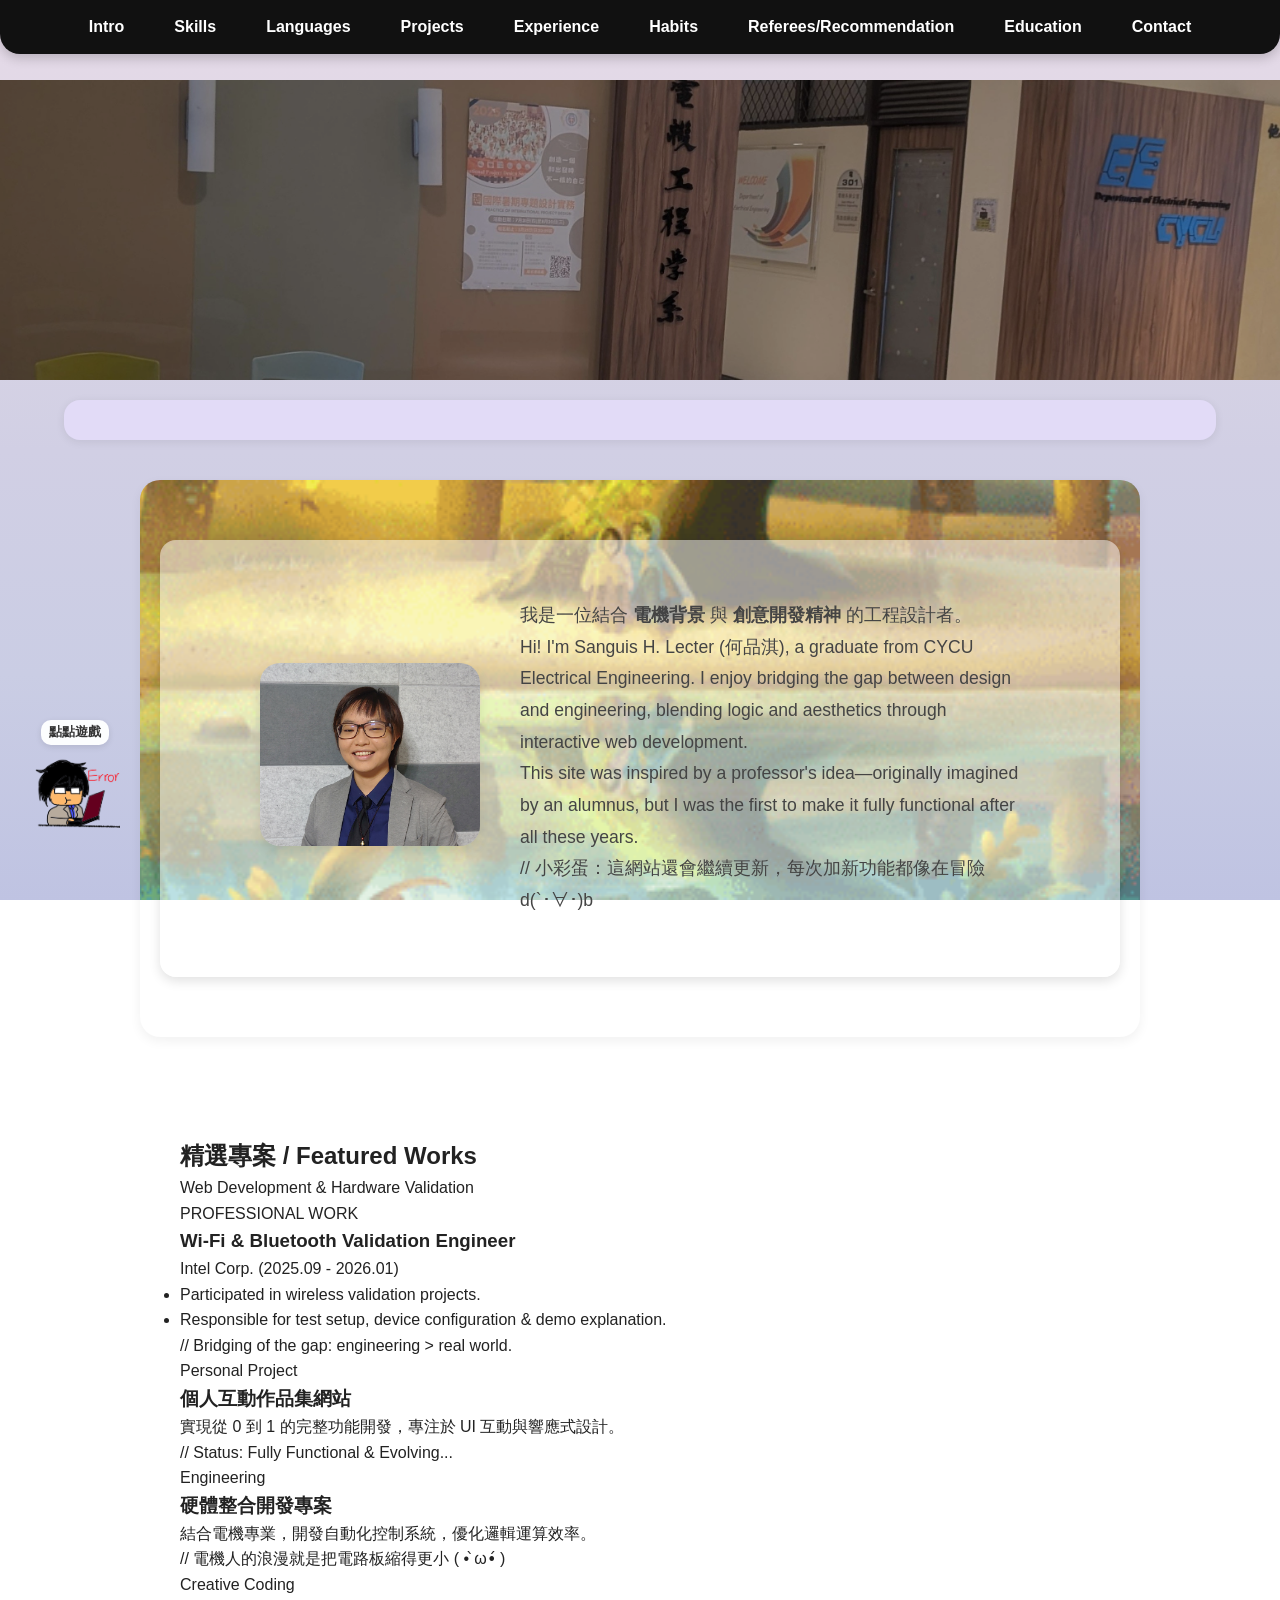
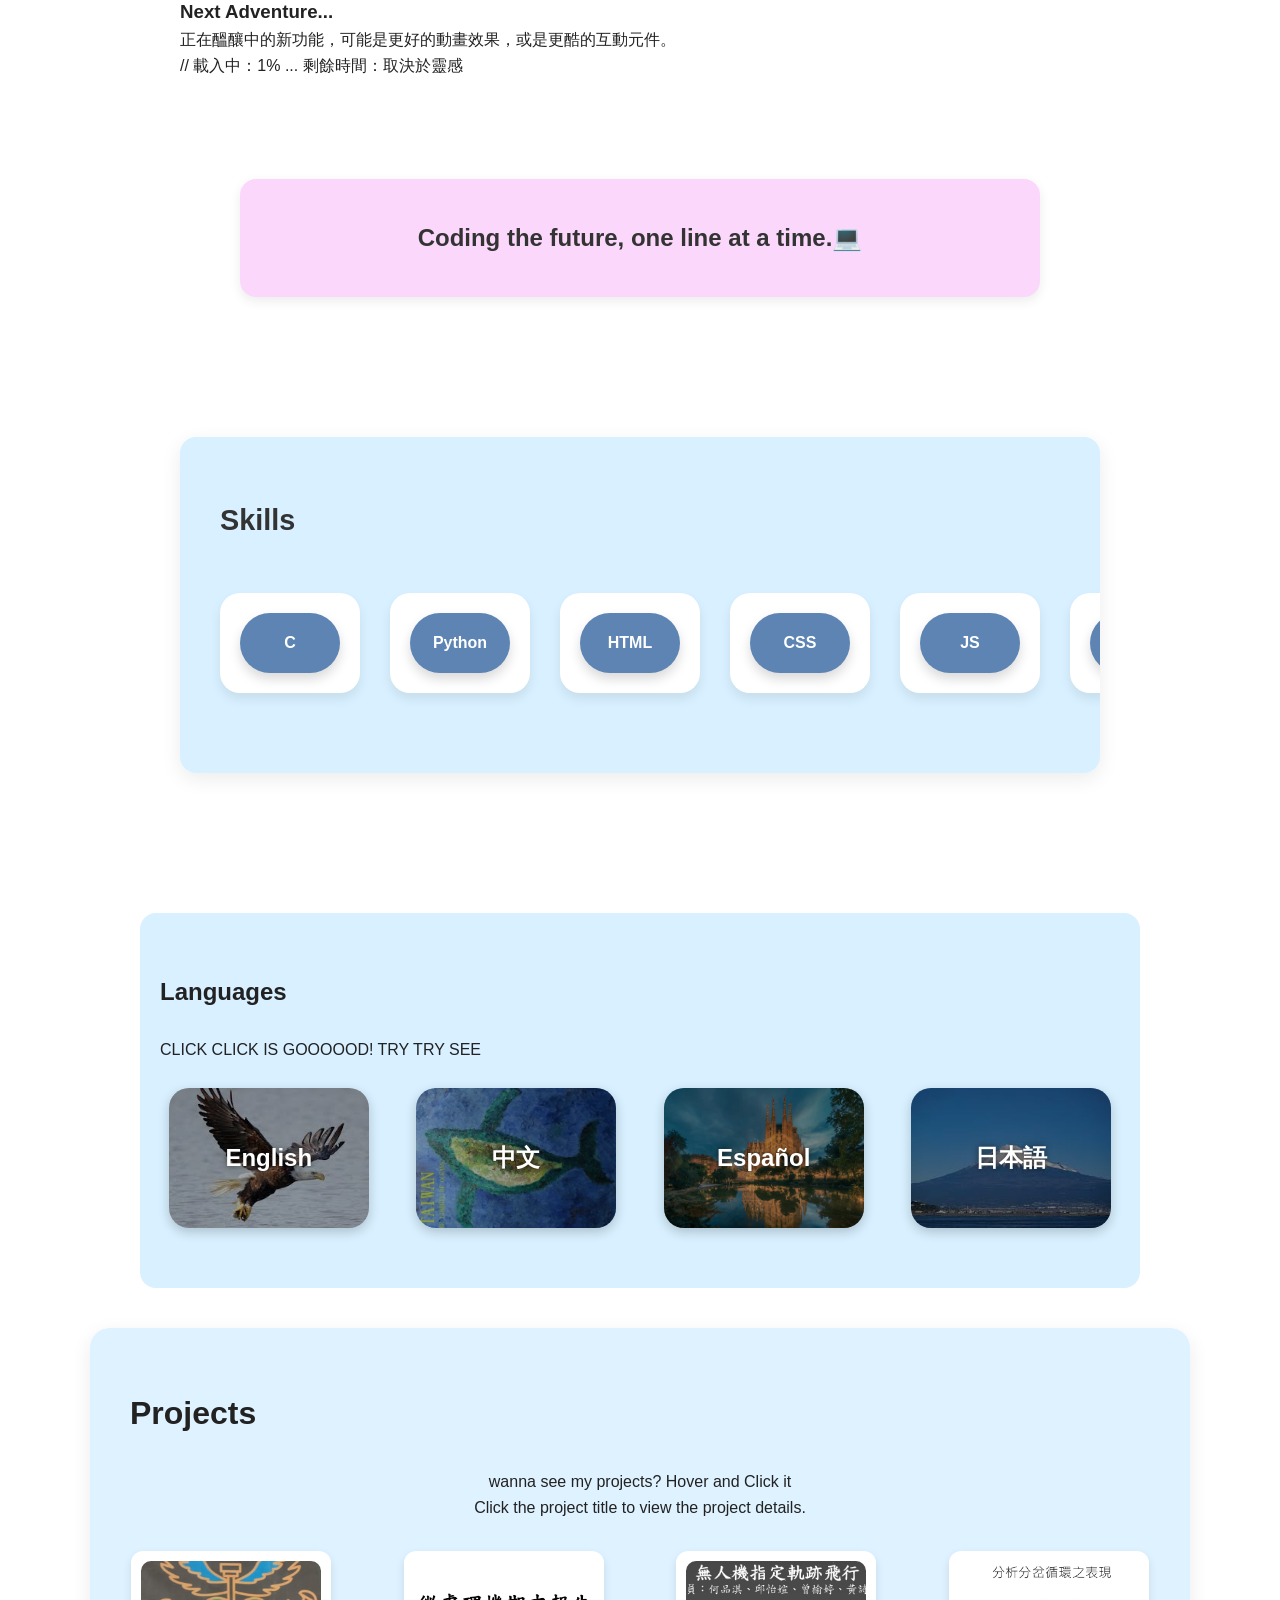
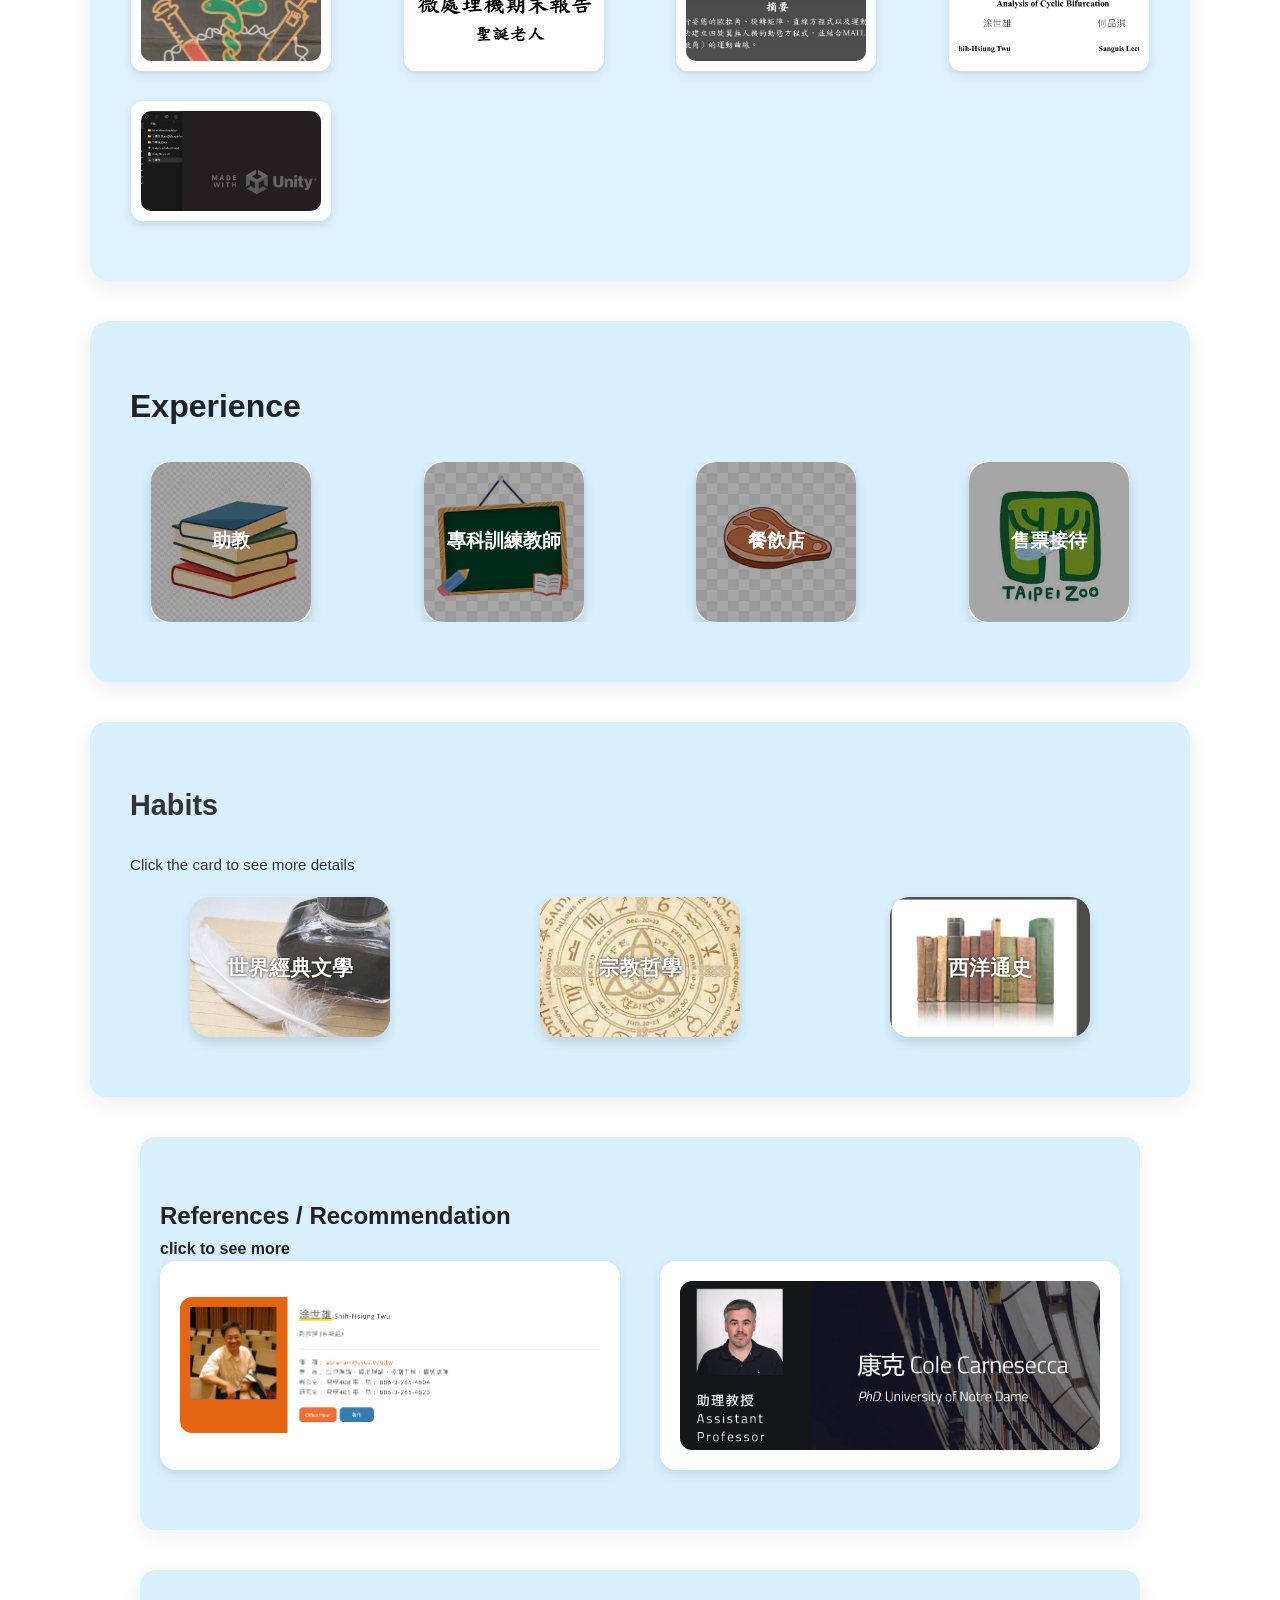
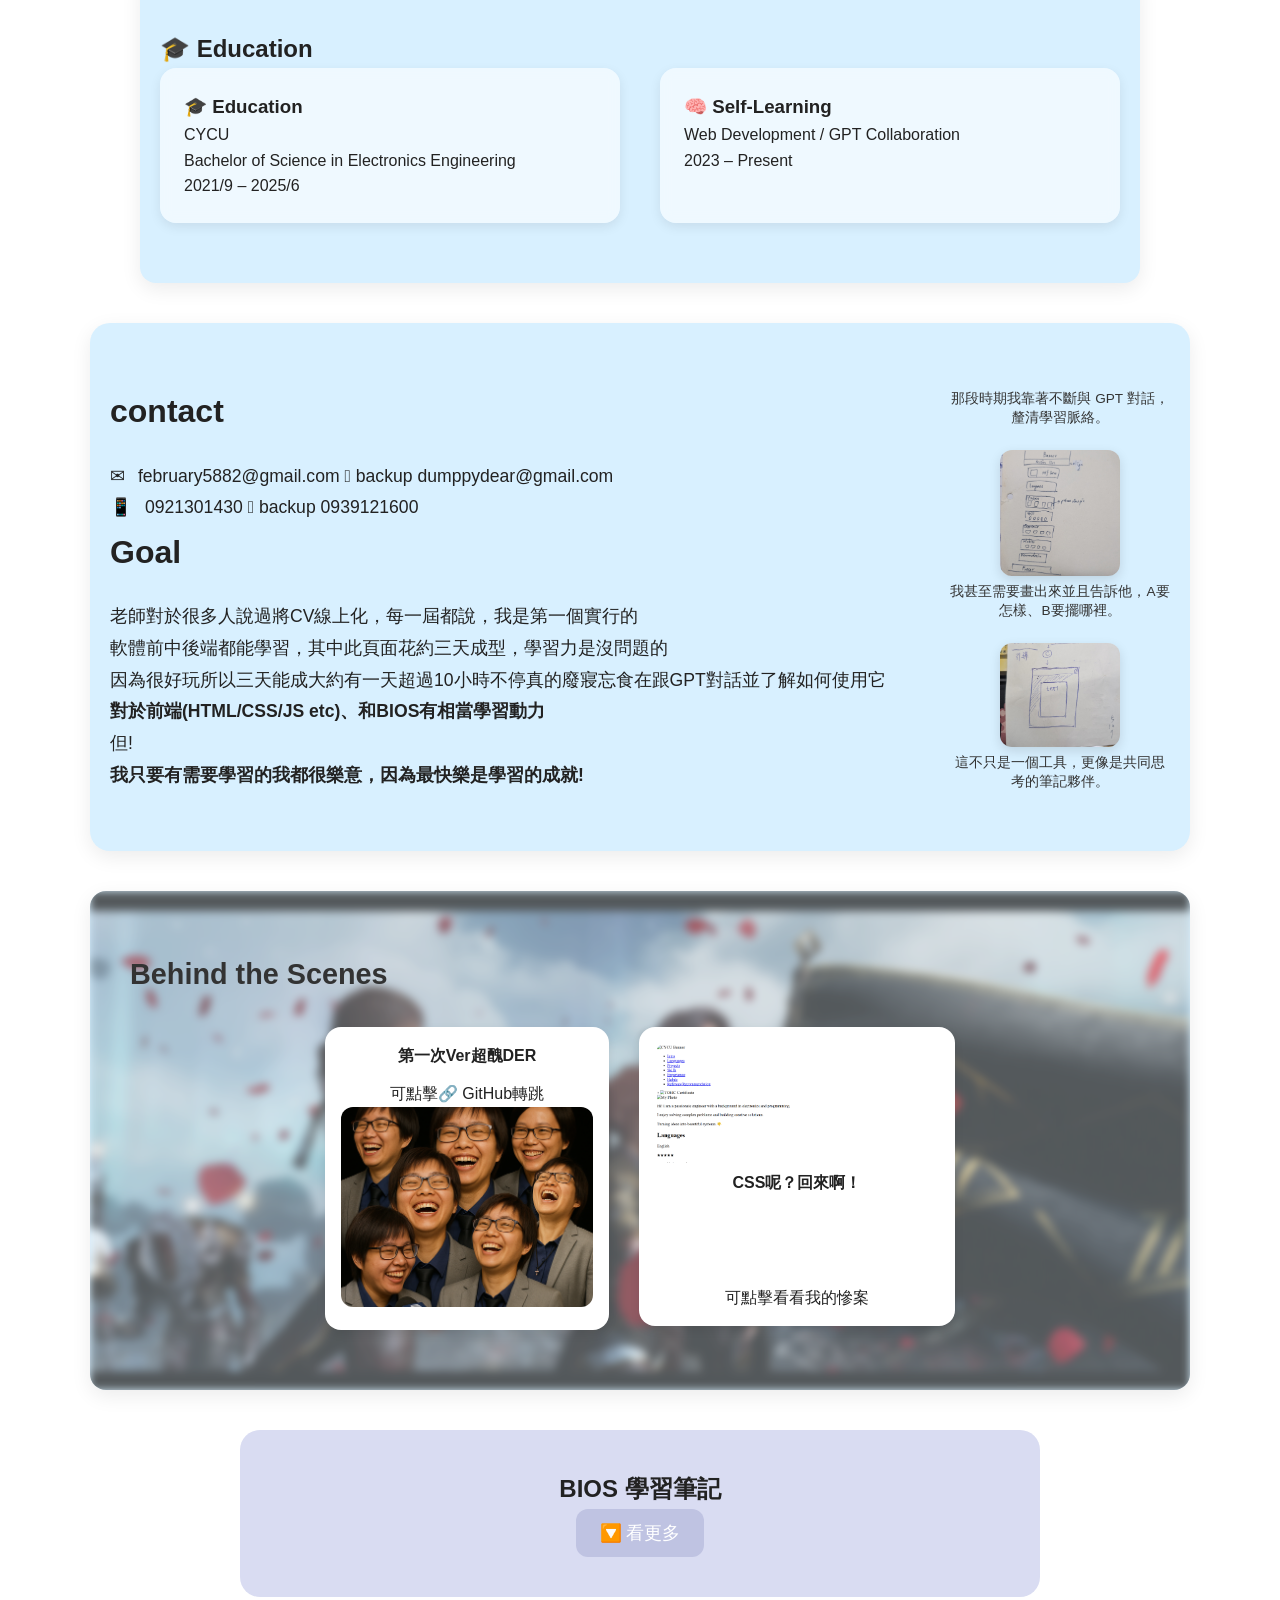
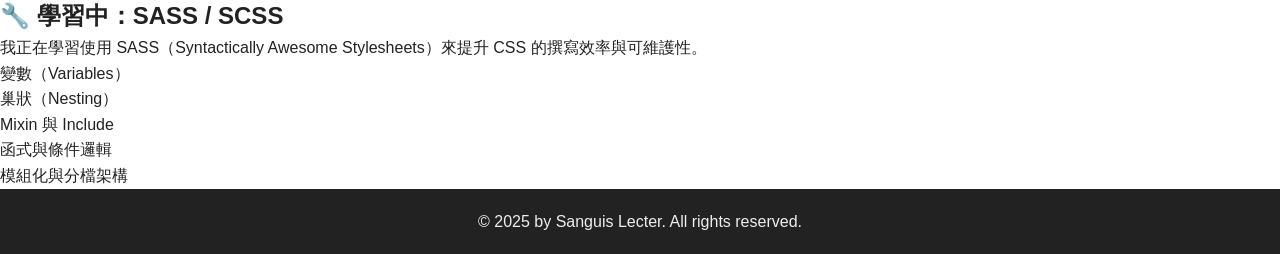
==== commit abcda142: "Update index.html" ====
--- a/index.html
+++ b/index.html
@@ -176,26 +176,43 @@
     </section>
       
 <section id="works" class="works-section">
-      <h2 class="section-title">精選專案 / Featured Works</h2>
-      
-      <div class="works-container">
-        <div class="work-card">
-          <div class="work-info">
-            <span class="work-tag">Web Development</span>
-            <h3>個人互動作品集網站</h3>
-            <p>將教授與學長的構思具現化，實現從 0 到 1 的完整功能開發。專注於流暢的 UI 互動與響應式設計。</p>
-            <p class="habits-comment">// Status: Fully Functional & Evolving...</p>
-          </div>
+  <div class="container">
+    <h2 class="section-title">精選專案 / Featured Works</h2>
+    <p class="section-subtitle">Web Development & Hardware Validation</p>
+
+    <div class="works-grid">
+      <div class="work-card professional">
+        <div class="card-content">
+          <span class="work-tag">PROFESSIONAL WORK</span>
+          <h3 class="work-job-title">Wi-Fi & Bluetooth Validation Engineer</h3>
+          <p class="company-name">Intel Corp. (2025.09 - 2026.01)</p>
+          <ul class="work-details">
+            <li>Participated in wireless validation projects.</li>
+            <li>Responsible for test setup, device configuration & demo explanation.</li>
+          </ul>
+          <p class="habits-comment">// Bridging of the gap: engineering > real world.</p>
         </div>
-
-        <div class="work-card">
-          <div class="work-info">
-            <span class="work-tag">Electrical Engineering</span>
-            <h3>硬體整合開發專案</h3>
-            <p>結合中原電機的專業背景，開發自動化控制系統，優化邏輯運算效率。</p>
-            <p class="habits-comment">// 電機人的浪漫就是把電路板縮得更小 ( • ̀ω•́ )</p>
-          </div>
+      </div>
+
+      <div class="work-card">
+        <div class="card-content">
+          <span class="work-tag">Personal Project</span>
+          <h3>個人互動作品集網站</h3>
+          <p>實現從 0 到 1 的完整功能開發，專注於 UI 互動與響應式設計。</p>
+          <p class="habits-comment">// Status: Fully Functional & Evolving...</p>
         </div>
+      </div>
+
+      <div class="work-card">
+        <div class="card-content">
+          <span class="work-tag">Engineering</span>
+          <h3>硬體整合開發專案</h3>
+          <p>結合電機專業，開發自動化控制系統，優化邏輯運算效率。</p>
+          <p class="habits-comment">// 電機人的浪漫就是把電路板縮得更小 ( • ̀ω•́ )</p>
+        </div>
+      </div>
+    </div>
+  </div>
 
         <div class="work-card">
           <div class="work-info">
@@ -1479,3 +1496,4 @@
 </body>
 </html>
 
+
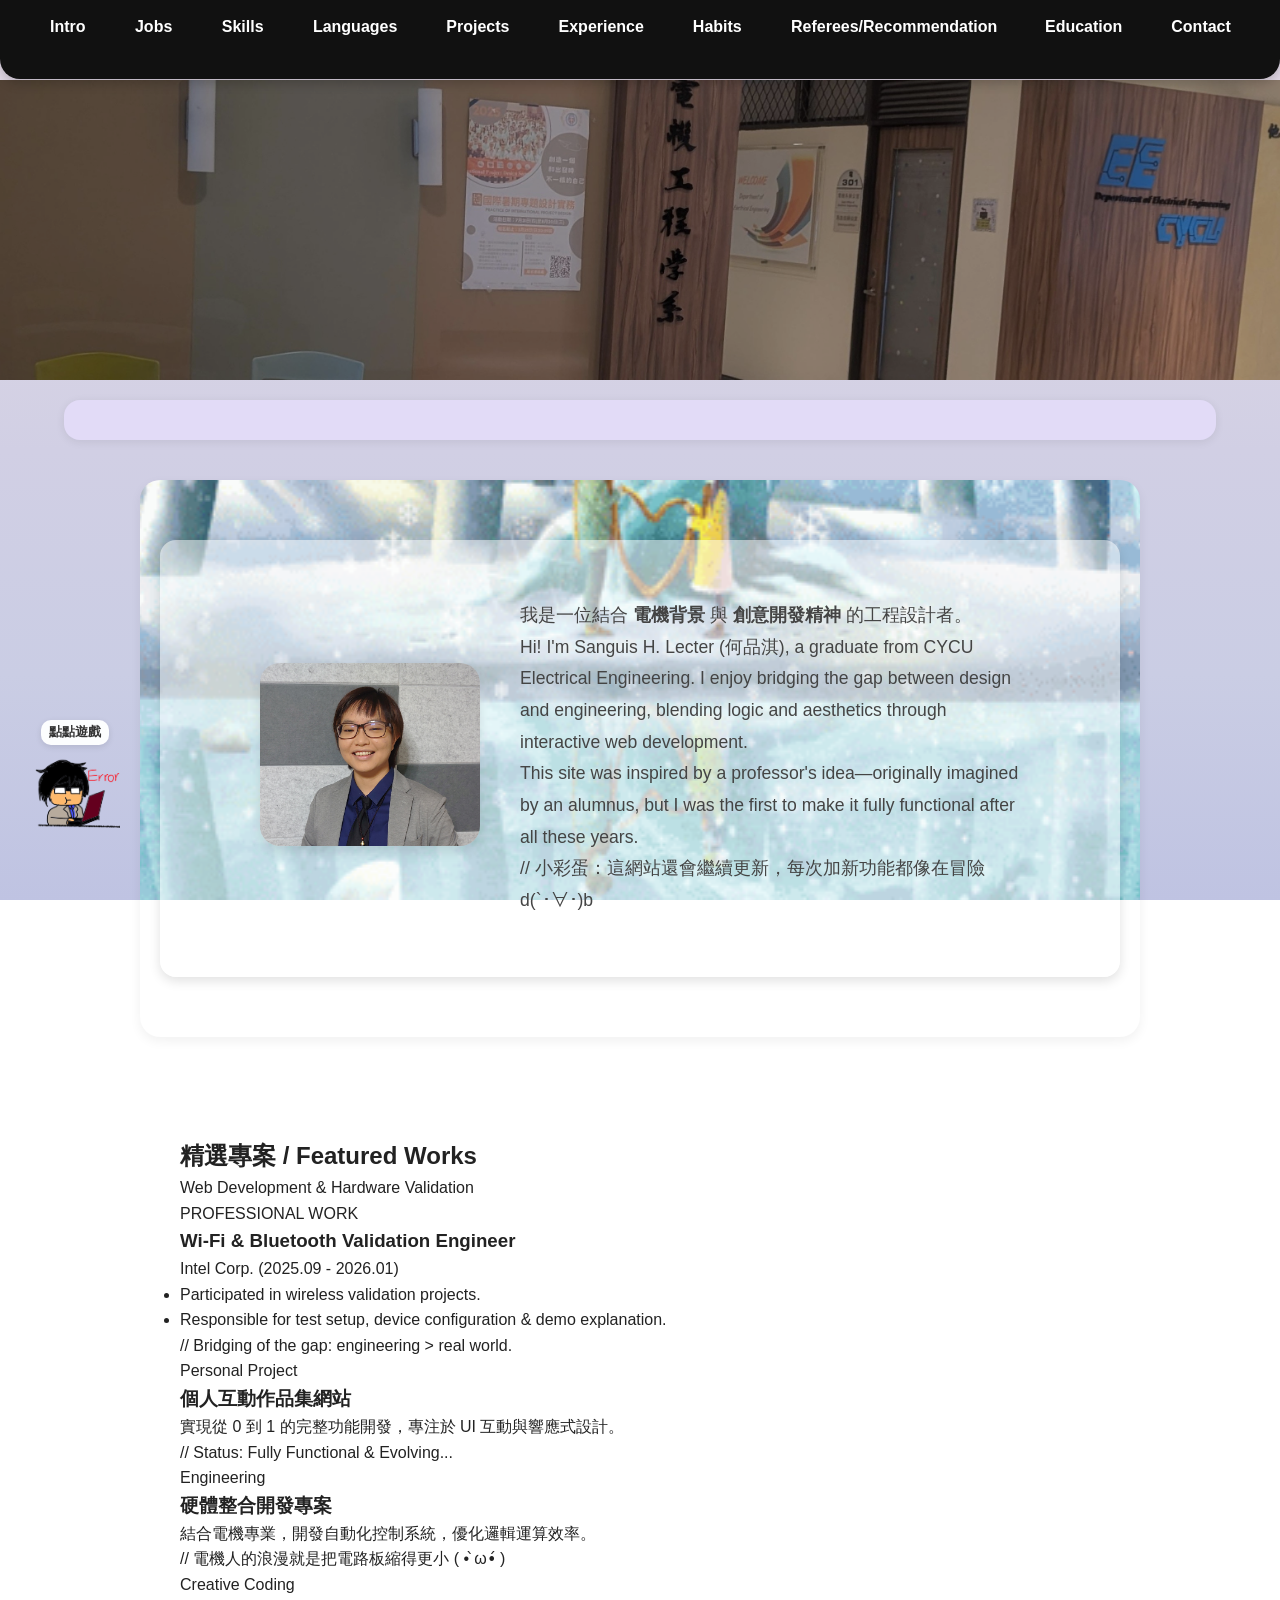
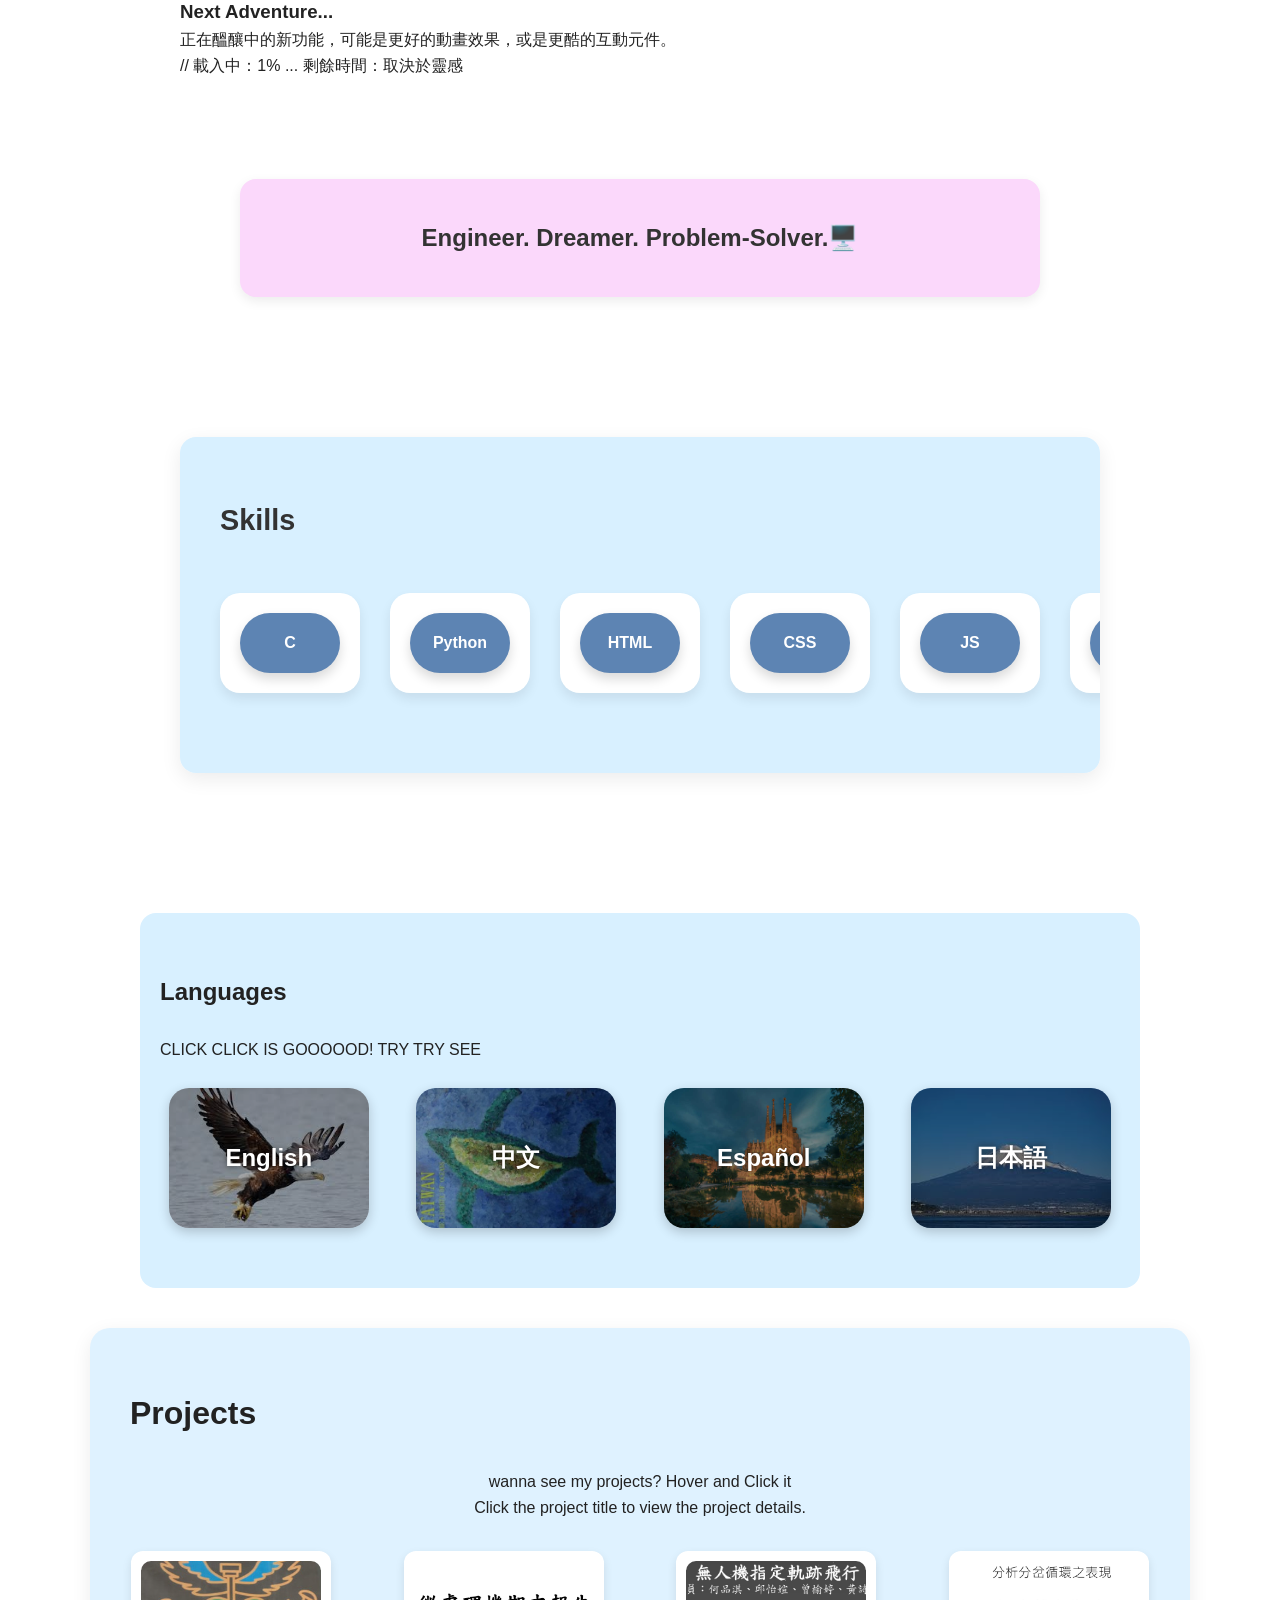
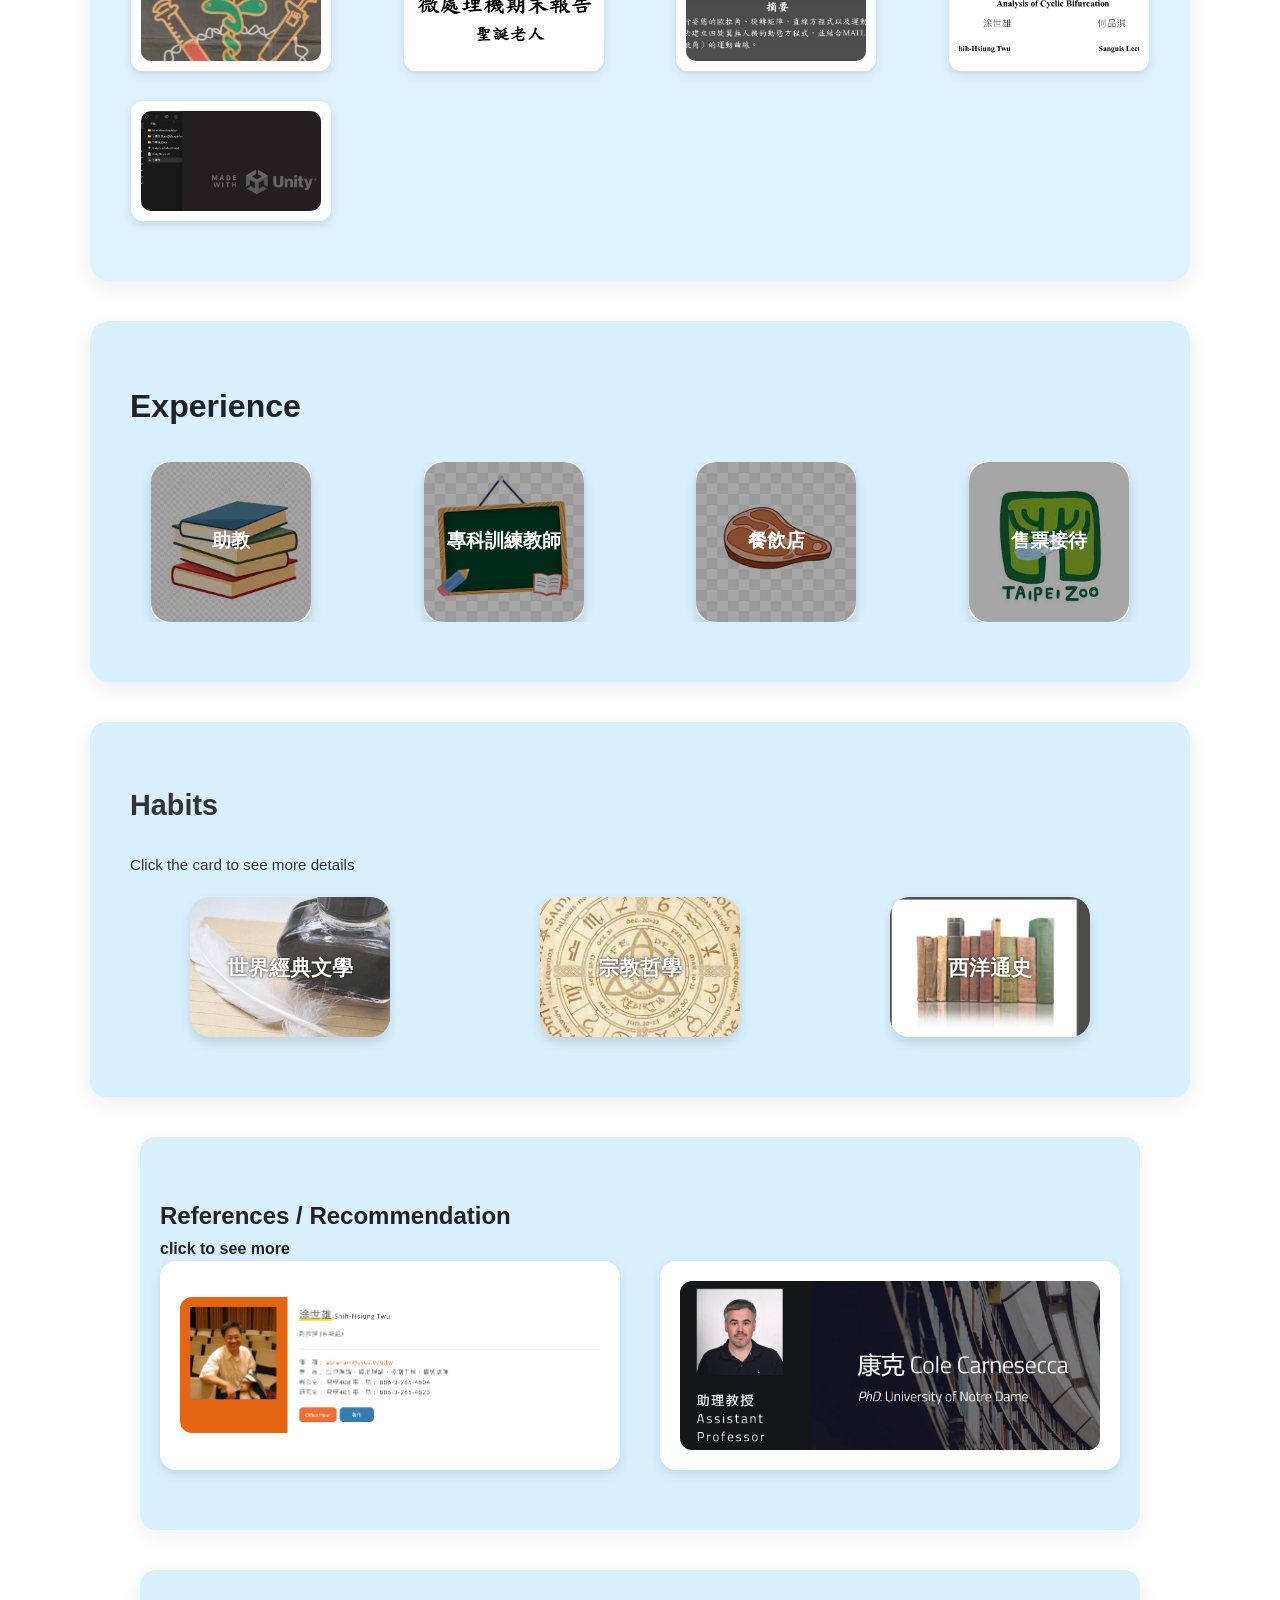
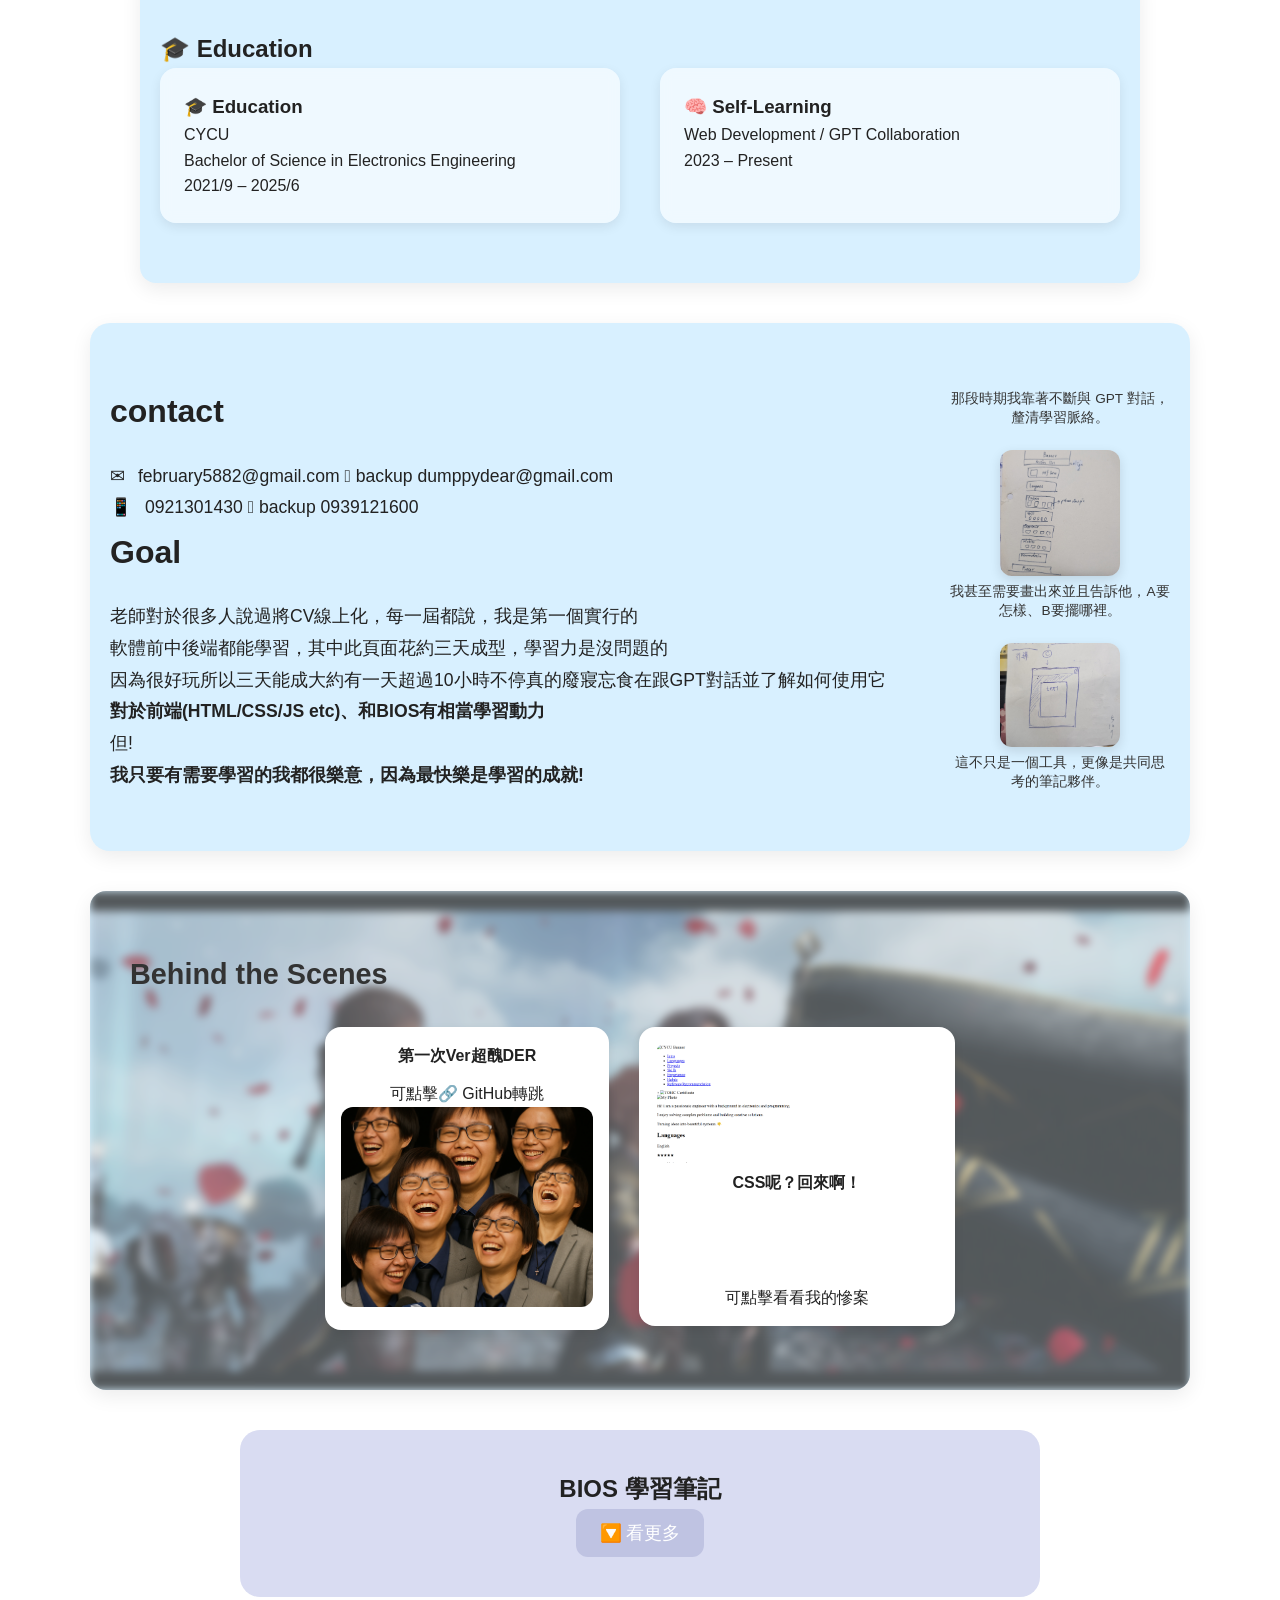
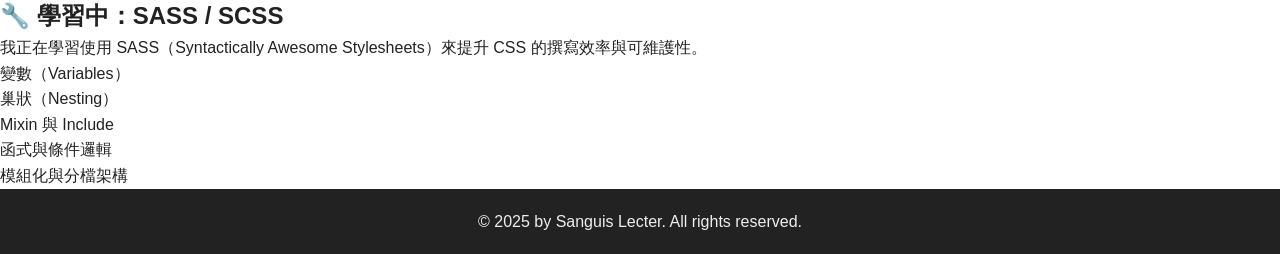
==== commit a9122eac: "Update index.html" ====
--- a/index.html
+++ b/index.html
@@ -134,6 +134,7 @@
 <nav class="navbar">
   <ul class="nav-list">
 <li><a href="#intro">Intro</a></li>
+    <li><a href="#skills">Jobs</a></li> 
     <li><a href="#skills">Skills</a></li> 
     <li><a href="#languages">Languages</a></li>
     <li><a href="#projects">Projects</a></li>
@@ -175,7 +176,7 @@
       </div>
     </section>
       
-<section id="works" class="works-section">
+<section id="Jobs" class="works-section">
   <div class="container">
     <h2 class="section-title">精選專案 / Featured Works</h2>
     <p class="section-subtitle">Web Development & Hardware Validation</p>
@@ -1497,3 +1498,4 @@
 </html>
 
 
+
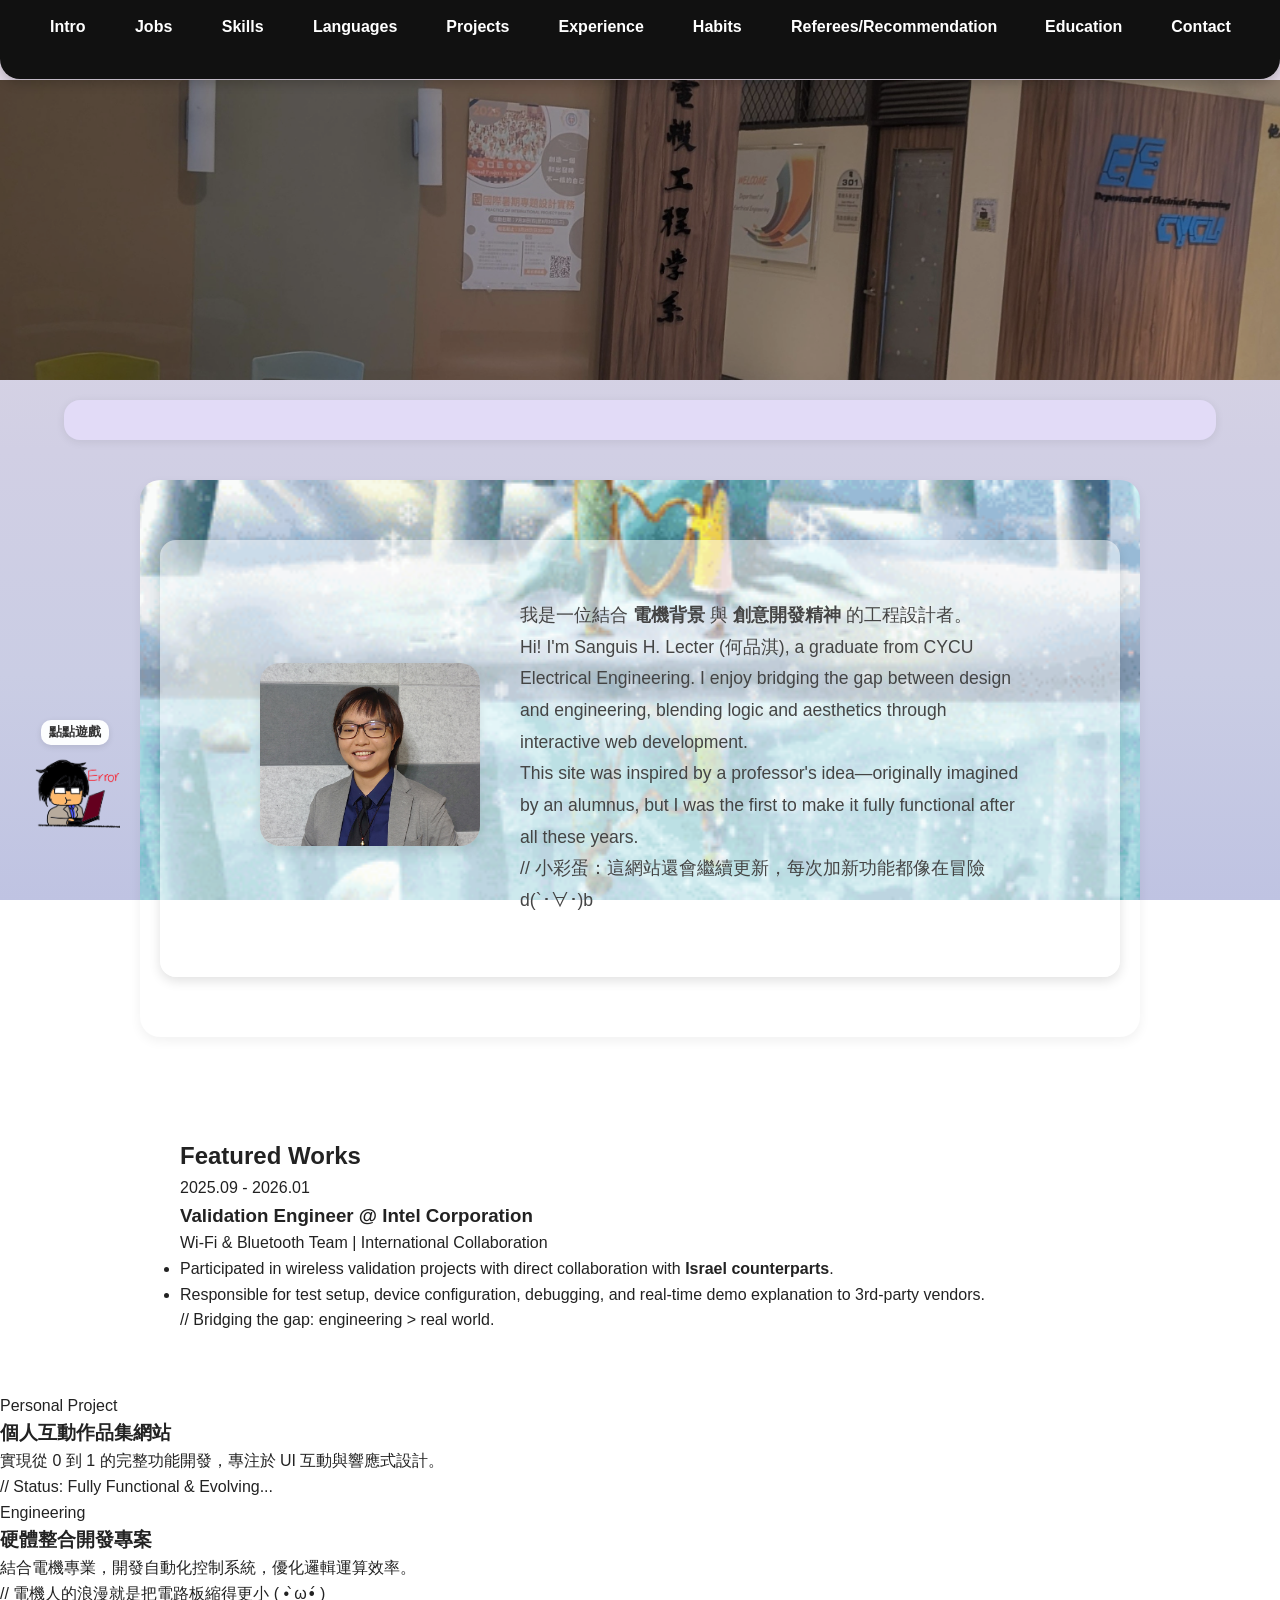
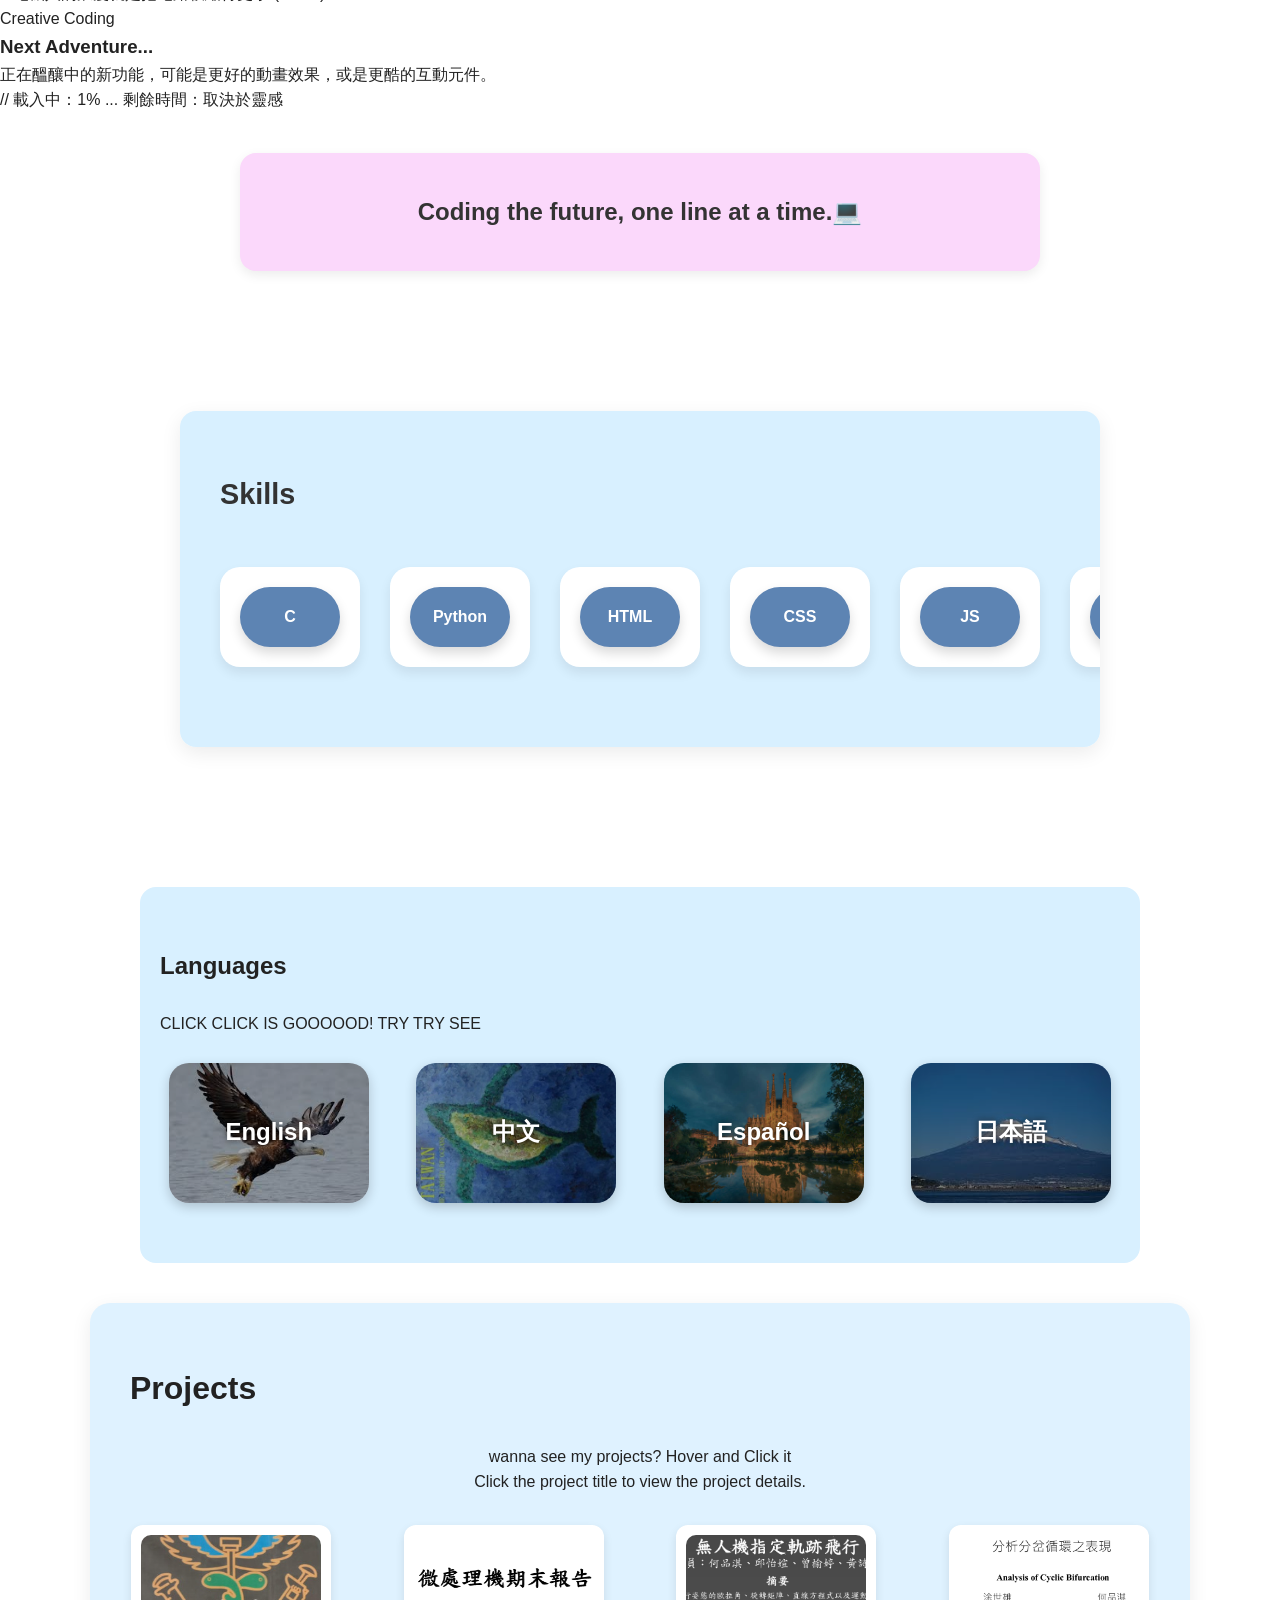
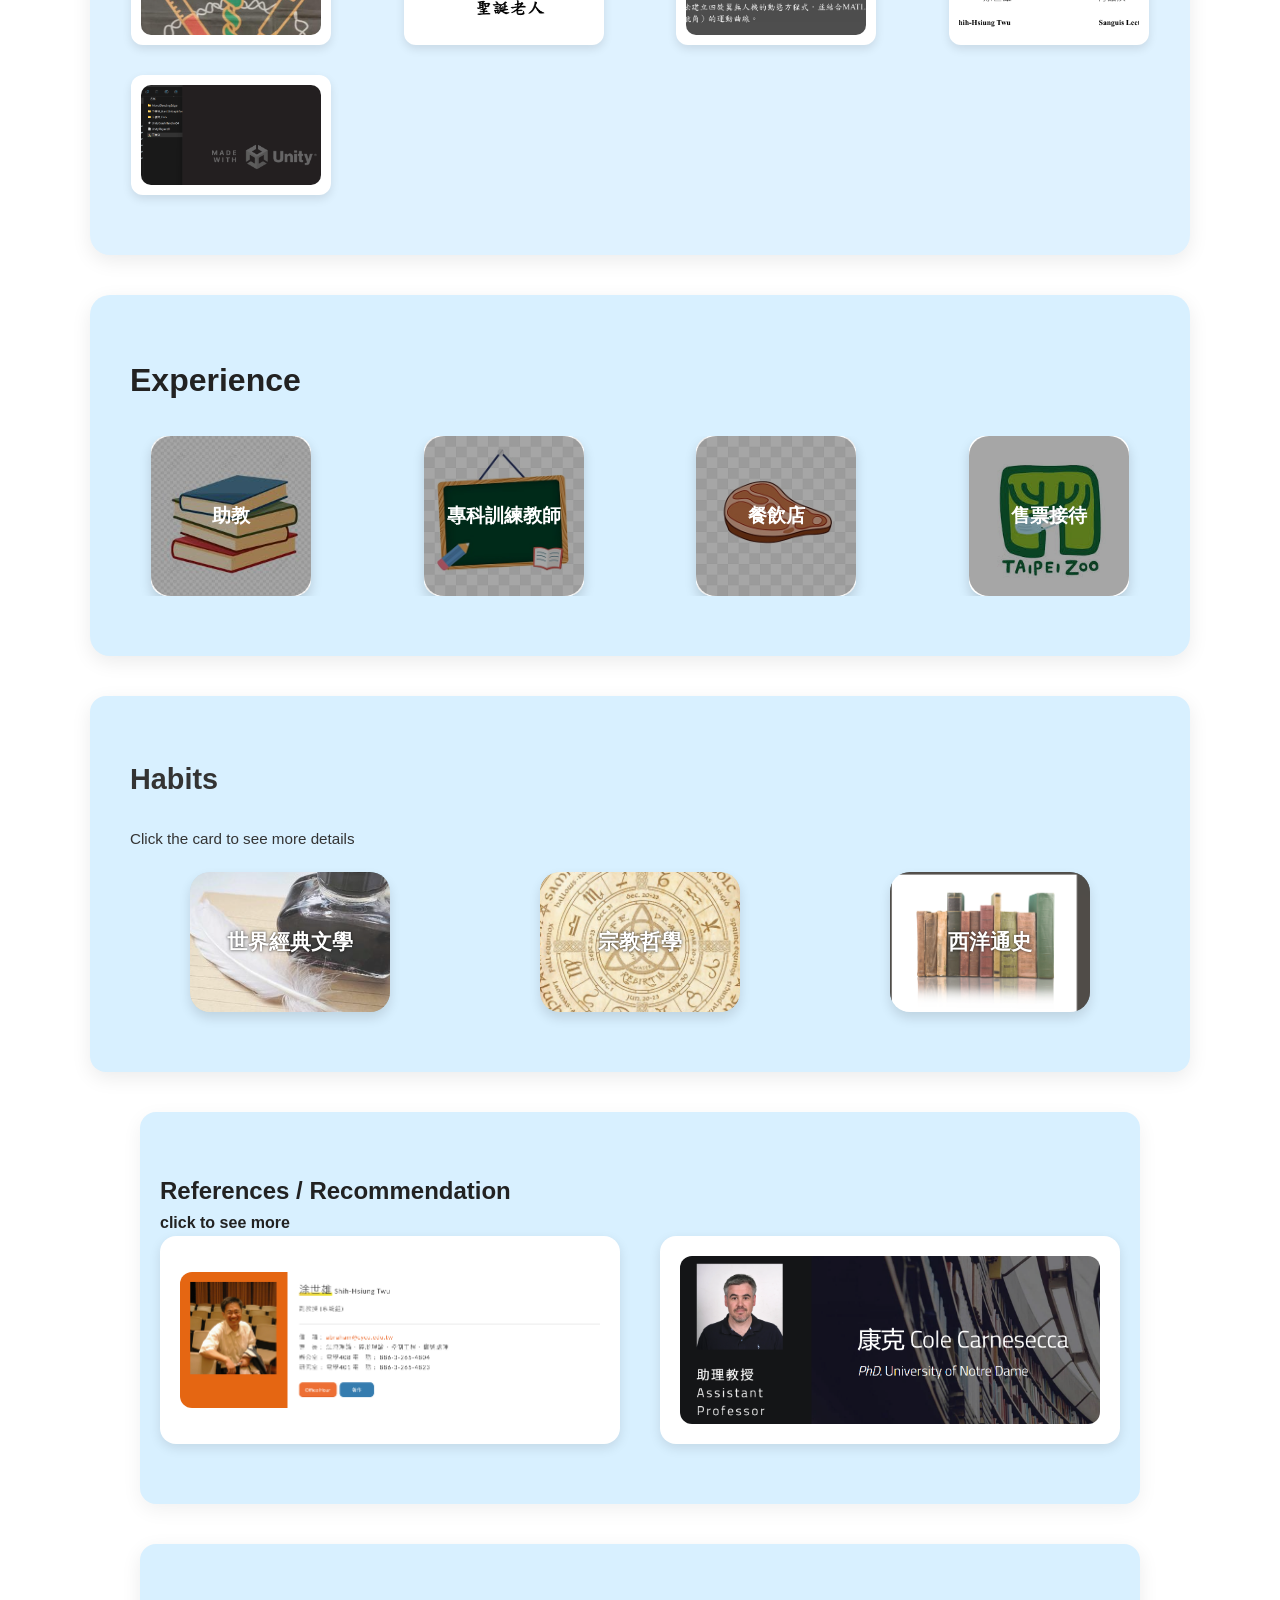
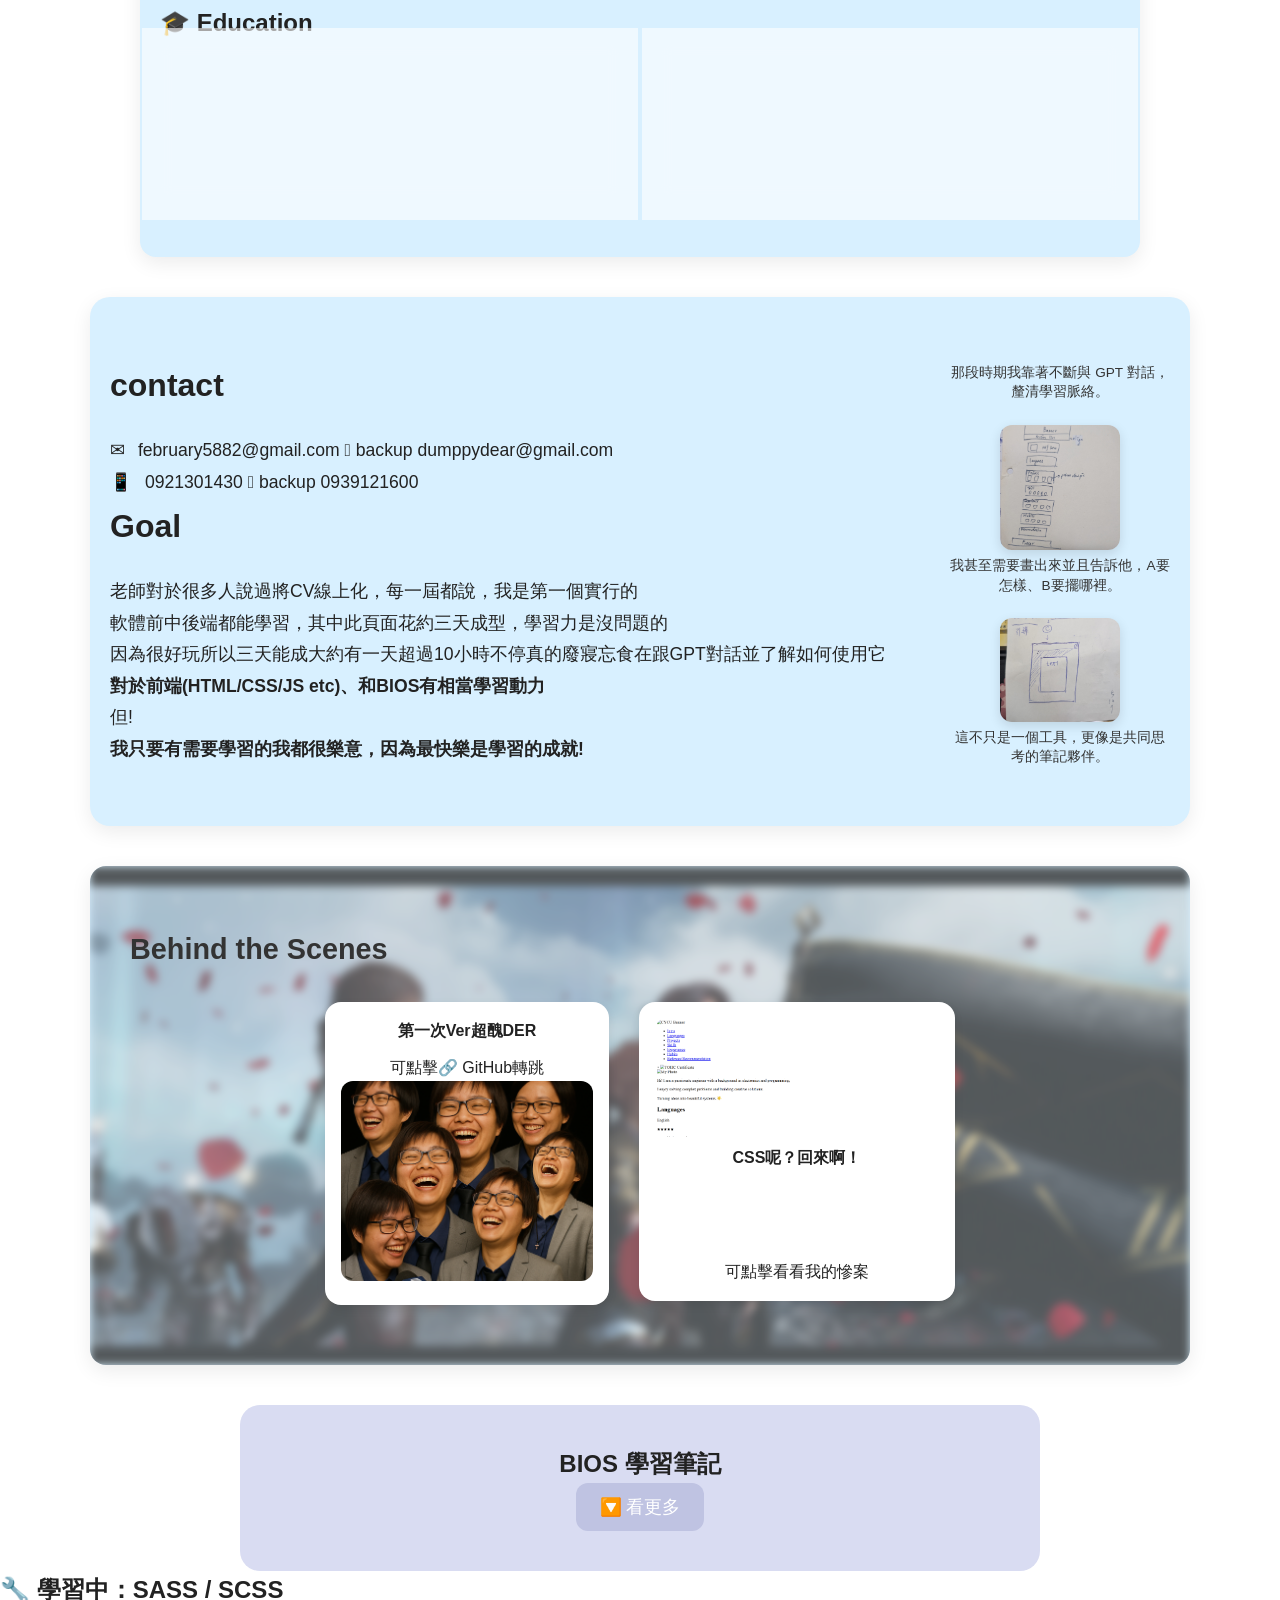
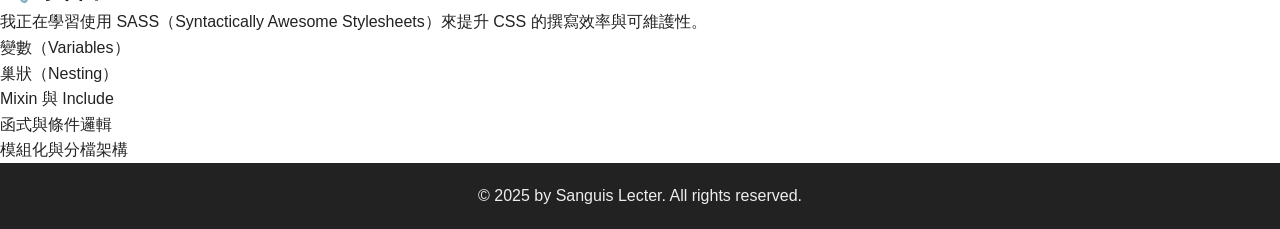
==== commit 7710c83e: "Update index.html" ====
--- a/index.html
+++ b/index.html
@@ -178,22 +178,35 @@
       
 <section id="Jobs" class="works-section">
   <div class="container">
-    <h2 class="section-title">精選專案 / Featured Works</h2>
-    <p class="section-subtitle">Web Development & Hardware Validation</p>
-
+    <h2 class="section-title">Featured Works</h2>
+    
     <div class="works-grid">
-      <div class="work-card professional">
+      <div class="work-card pro-card">
         <div class="card-content">
-          <span class="work-tag">PROFESSIONAL WORK</span>
-          <h3 class="work-job-title">Wi-Fi & Bluetooth Validation Engineer</h3>
-          <p class="company-name">Intel Corp. (2025.09 - 2026.01)</p>
-          <ul class="work-details">
-            <li>Participated in wireless validation projects.</li>
-            <li>Responsible for test setup, device configuration & demo explanation.</li>
+          <div class="card-header">
+            <span class="work-date">2025.09 - 2026.01</span>
+          </div>
+          
+          <h3 class="job-title">
+            <span class="highlight-job">Validation Engineer</span> 
+            <span class="connector">@</span> 
+            <span class="highlight-corp">Intel Corporation</span>
+          </h3>
+          
+          <p class="team-info">Wi-Fi & Bluetooth Team | International Collaboration</p>
+          
+          <ul class="work-list">
+            <li>Participated in wireless validation projects with direct collaboration with <strong>Israel counterparts</strong>.</li>
+            <li>Responsible for test setup, device configuration, debugging, and real-time demo explanation to 3rd-party vendors.</li>
           </ul>
-          <p class="habits-comment">// Bridging of the gap: engineering > real world.</p>
+          
+          <p class="habits-comment">// Bridging the gap: engineering > real world.</p>
         </div>
       </div>
+
+      </div>
+  </div>
+</section>
 
       <div class="work-card">
         <div class="card-content">
@@ -1499,3 +1512,4 @@
 
 
 
+
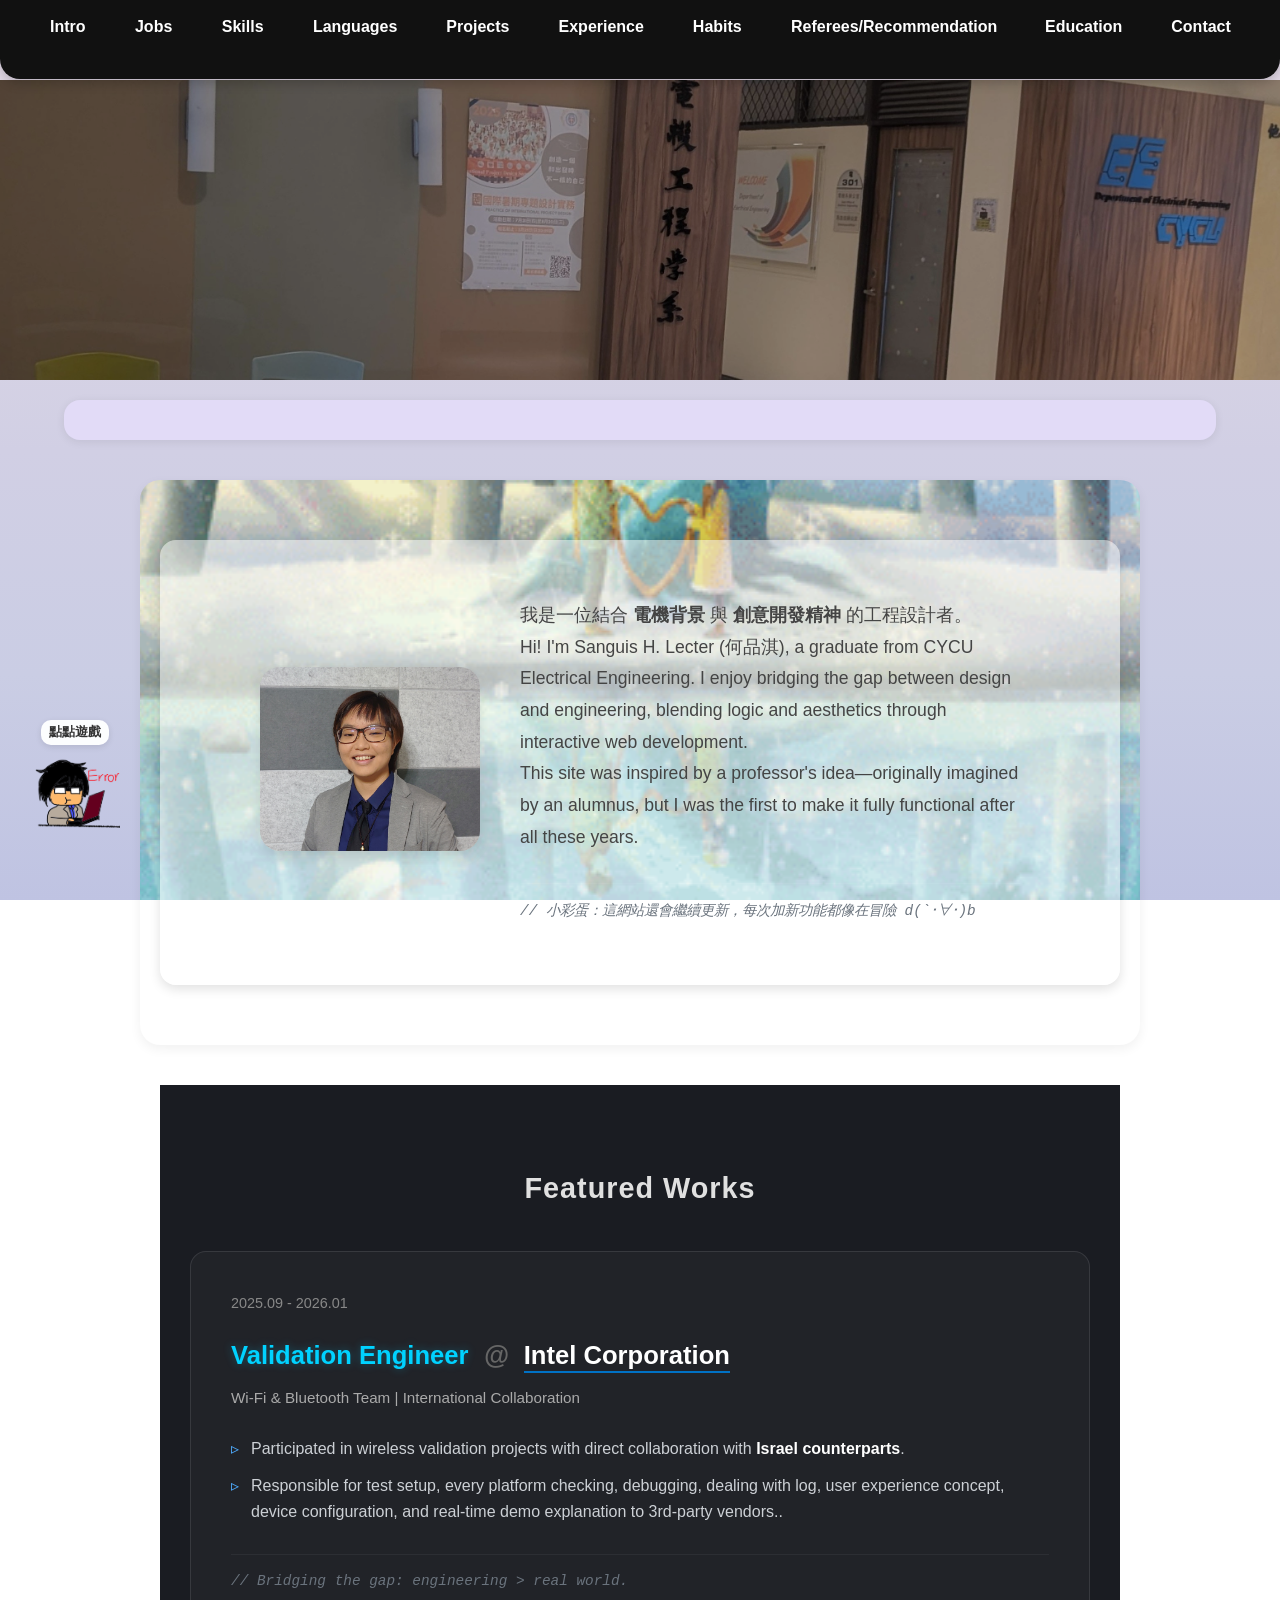
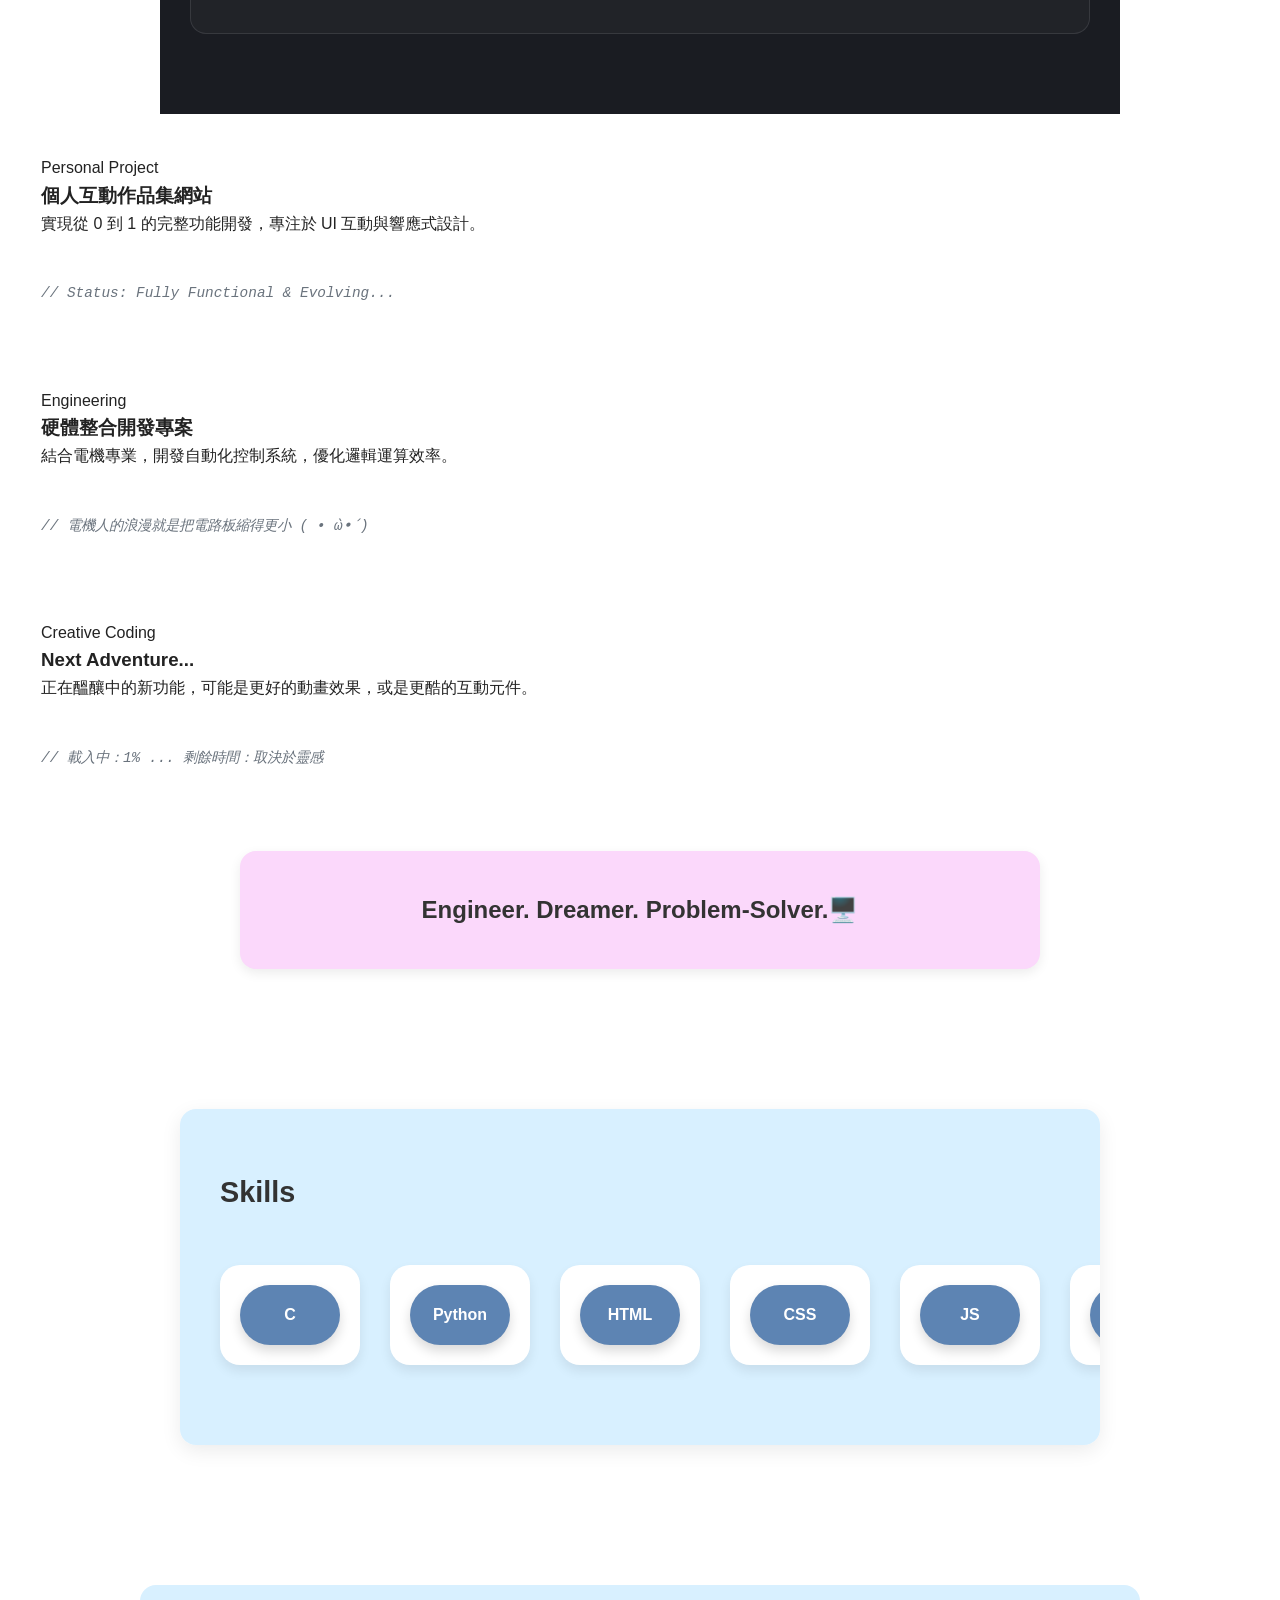
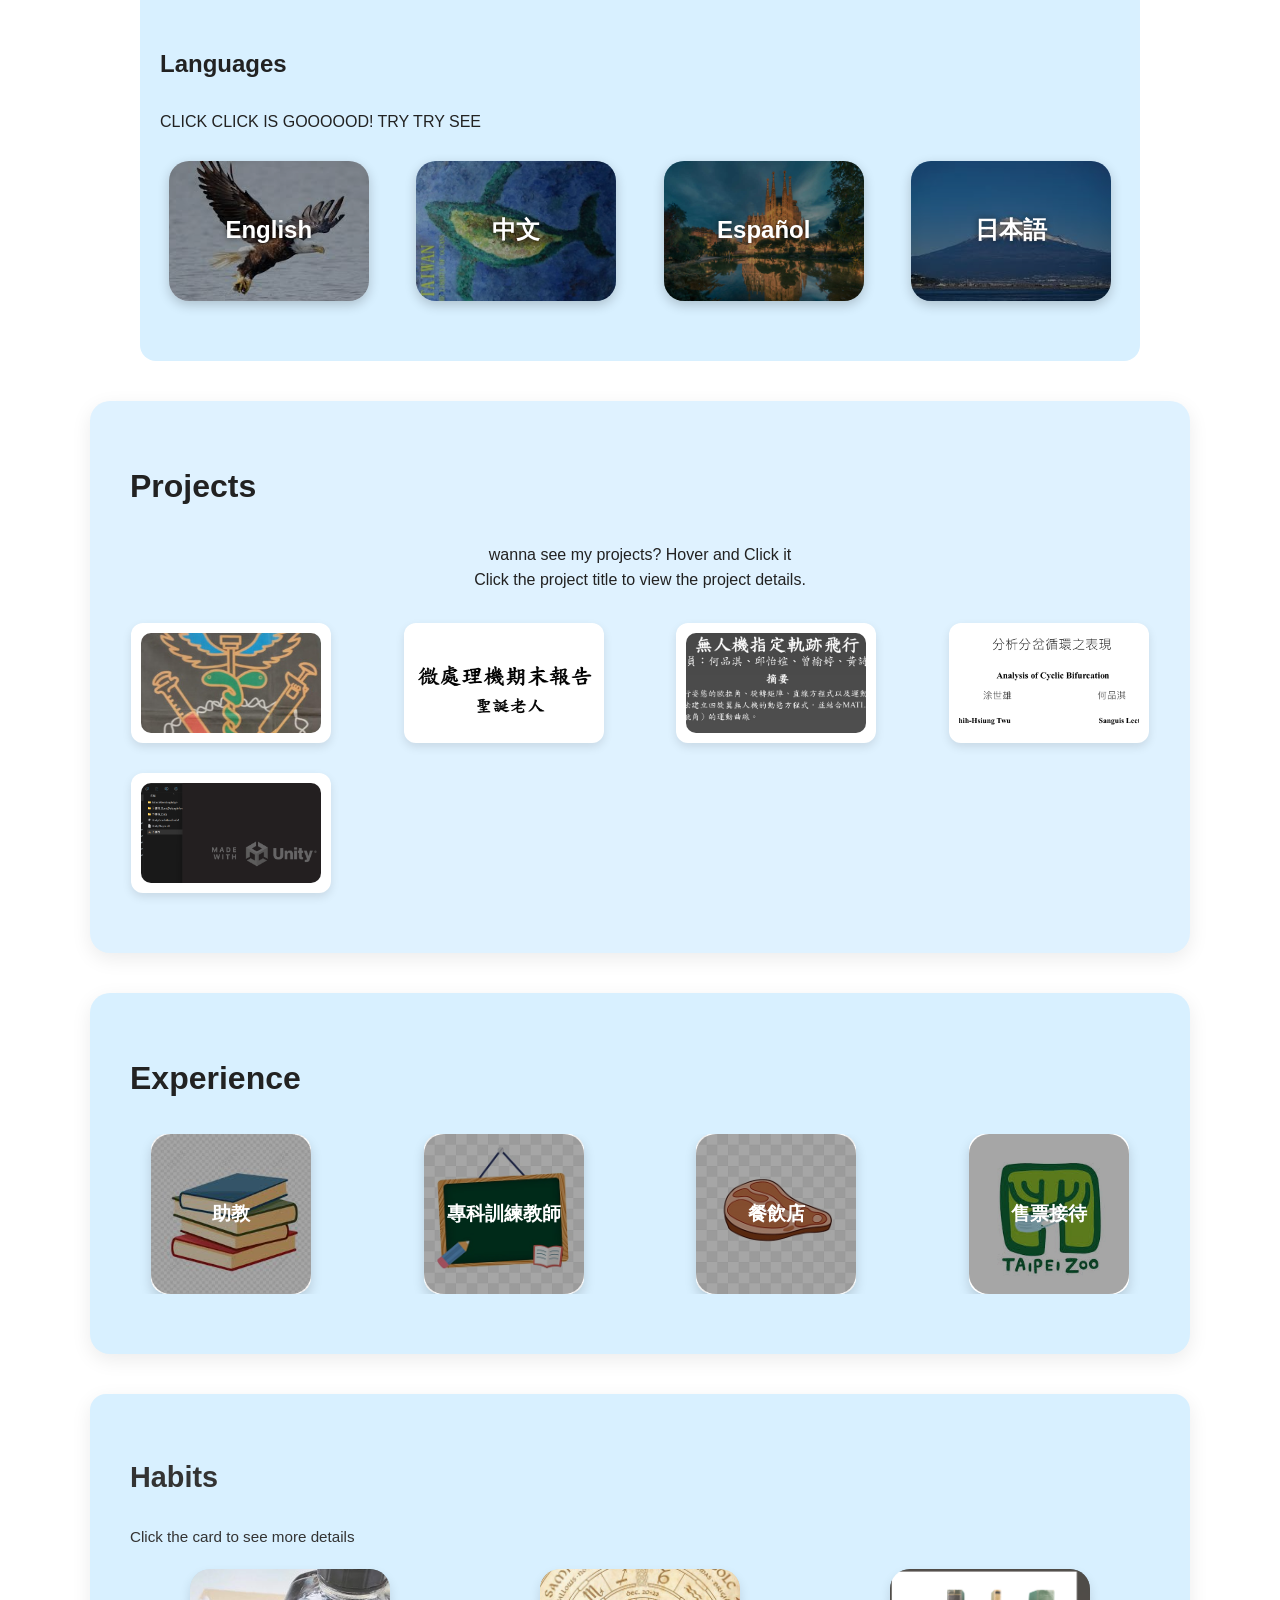
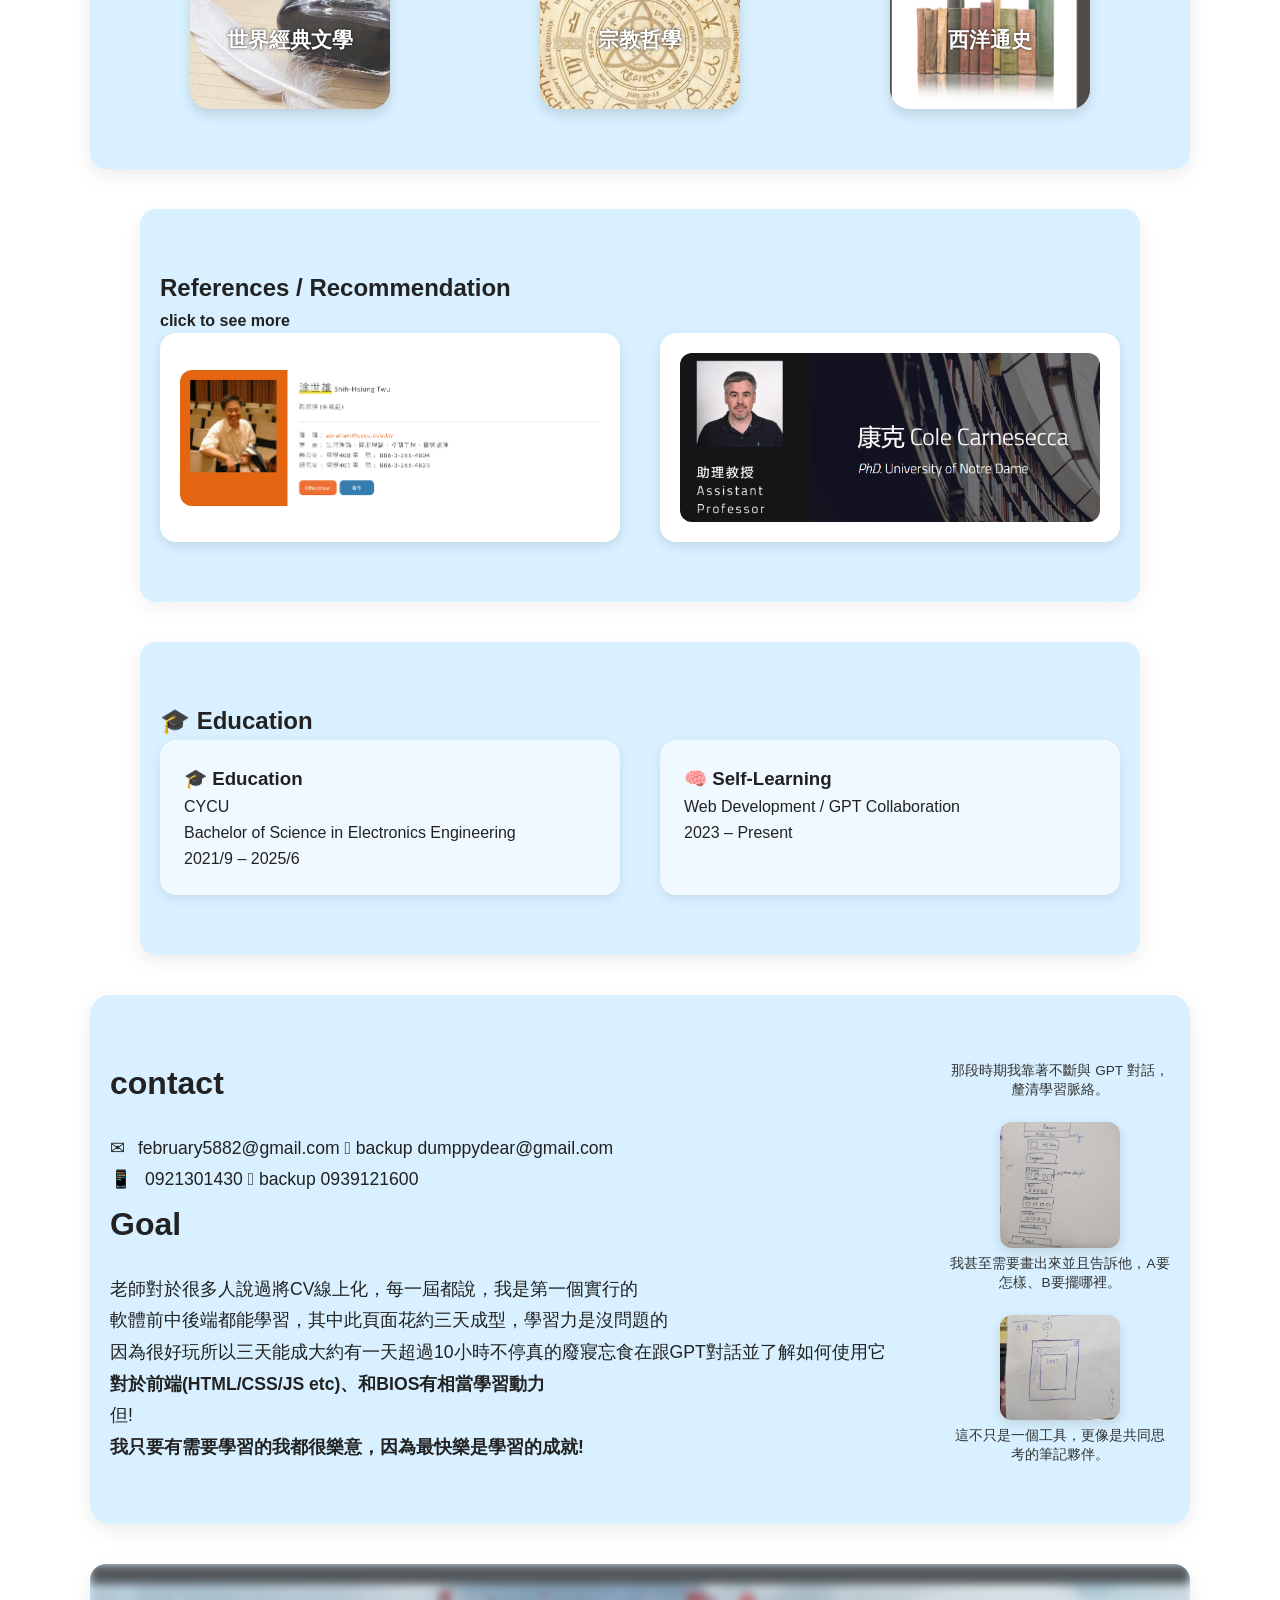
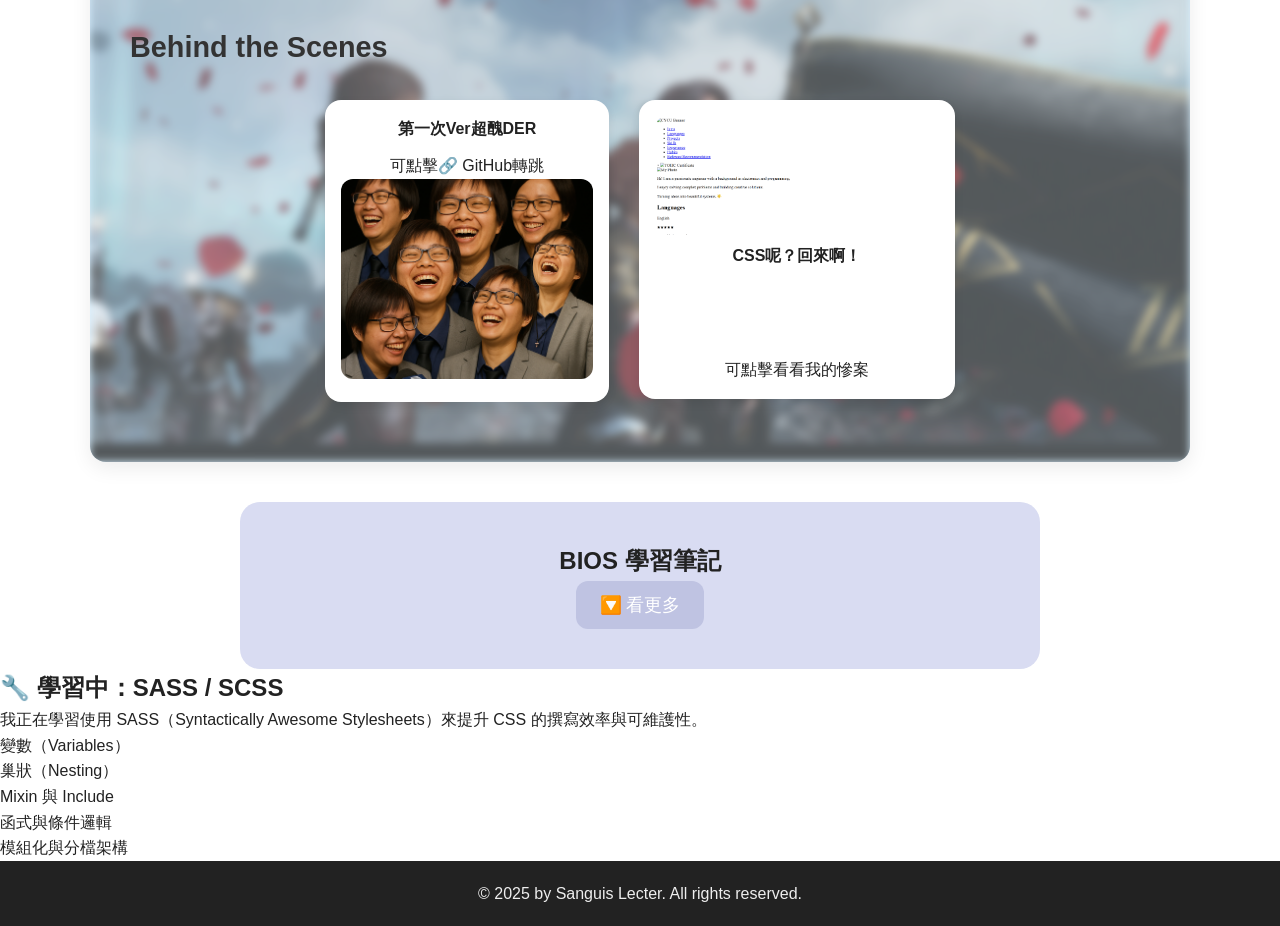
==== commit e6f9cb8b: "Update index.html" ====
--- a/index.html
+++ b/index.html
@@ -134,7 +134,7 @@
 <nav class="navbar">
   <ul class="nav-list">
 <li><a href="#intro">Intro</a></li>
-    <li><a href="#skills">Jobs</a></li> 
+    <li><a href="#Jobs">Jobs</a></li> 
     <li><a href="#skills">Skills</a></li> 
     <li><a href="#languages">Languages</a></li>
     <li><a href="#projects">Projects</a></li>
@@ -197,7 +197,7 @@
           
           <ul class="work-list">
             <li>Participated in wireless validation projects with direct collaboration with <strong>Israel counterparts</strong>.</li>
-            <li>Responsible for test setup, device configuration, debugging, and real-time demo explanation to 3rd-party vendors.</li>
+            <li>Responsible for test setup, every platform checking, debugging, dealing with log, user experience concept, device configuration, and real-time demo explanation to 3rd-party vendors..</li>
           </ul>
           
           <p class="habits-comment">// Bridging the gap: engineering > real world.</p>
@@ -1513,3 +1513,4 @@
 
 
 
+
--- a/Style.css
+++ b/Style.css
@@ -7642,3 +7642,129 @@
 .download-btn:hover {
   background: #729de3;
 }
+/* 區塊背景：低飽和深色，對眼睛友好 */
+.works-section {
+  background-color: #1a1c22; 
+  padding: 80px 20px;
+  font-family: 'Segoe UI', Roboto, Helvetica, Arial, sans-serif;
+}
+
+.section-title {
+  color: #e0e0e0;
+  font-size: 1.8rem;
+  margin-bottom: 40px;
+  text-align: center;
+  letter-spacing: 1px;
+}
+
+.works-grid {
+  max-width: 900px;
+  margin: 0 auto;
+}
+
+/* 卡片主體 */
+.work-card {
+  background: rgba(255, 255, 255, 0.03);
+  border: 1px solid rgba(255, 255, 255, 0.1);
+  border-radius: 16px;
+  padding: 40px;
+  transition: all 0.4s ease;
+}
+
+.work-card:hover {
+  background: rgba(255, 255, 255, 0.05);
+  border-color: #4facfe; /* 滑過時微發光 */
+  transform: translateY(-5px);
+}
+
+/* 頂部標籤與日期 */
+.card-header {
+  display: flex;
+  justify-content: space-between;
+  align-items: center;
+  margin-bottom: 20px;
+}
+
+.pro-tag {
+  color: #4facfe;
+  font-size: 0.75rem;
+  font-weight: bold;
+  letter-spacing: 2px;
+  border: 1px solid #4facfe;
+  padding: 2px 10px;
+  border-radius: 4px;
+}
+
+.work-date {
+  color: #888;
+  font-size: 0.9rem;
+}
+
+/* 核心標示：Intel 與 Validation Engineer */
+.job-title {
+  font-size: 1.6rem;
+  margin-bottom: 10px;
+  color: #ffffff;
+}
+
+.highlight-job {
+  color: #00d2ff; /* 亮藍色標示職位 */
+  font-weight: 800;
+  text-shadow: 0 0 10px rgba(0, 210, 255, 0.3);
+}
+
+.highlight-corp {
+  color: #ffffff;
+  font-weight: 700;
+  border-bottom: 2px solid #0071c5; /* Intel 招牌藍色橫線 */
+  padding-bottom: 2px;
+}
+
+.connector {
+  color: #666;
+  margin: 0 8px;
+  font-style: italic;
+}
+
+.team-info {
+  color: #aaa;
+  font-size: 0.95rem;
+  margin-bottom: 25px;
+}
+
+/* 列表樣式 */
+.work-list {
+  list-style: none;
+  padding: 0;
+}
+
+.work-list li {
+  color: #ccd0d5;
+  margin-bottom: 12px;
+  line-height: 1.6;
+  position: relative;
+  padding-left: 20px;
+}
+
+.work-list li::before {
+  content: "▹";
+  position: absolute;
+  left: 0;
+  color: #4facfe;
+}
+
+.work-list strong {
+  color: #fff;
+  font-weight: 600;
+}
+
+/* 你的特色註解樣式 */
+.habits-comment {
+  margin-top: 30px;
+  color: #6a737d;
+  font-family: 'Courier New', Courier, monospace;
+  font-style: italic;
+  font-size: 0.9rem;
+  border-top: 1px solid rgba(255, 255, 255, 0.05);
+  padding-top: 15px;
+}
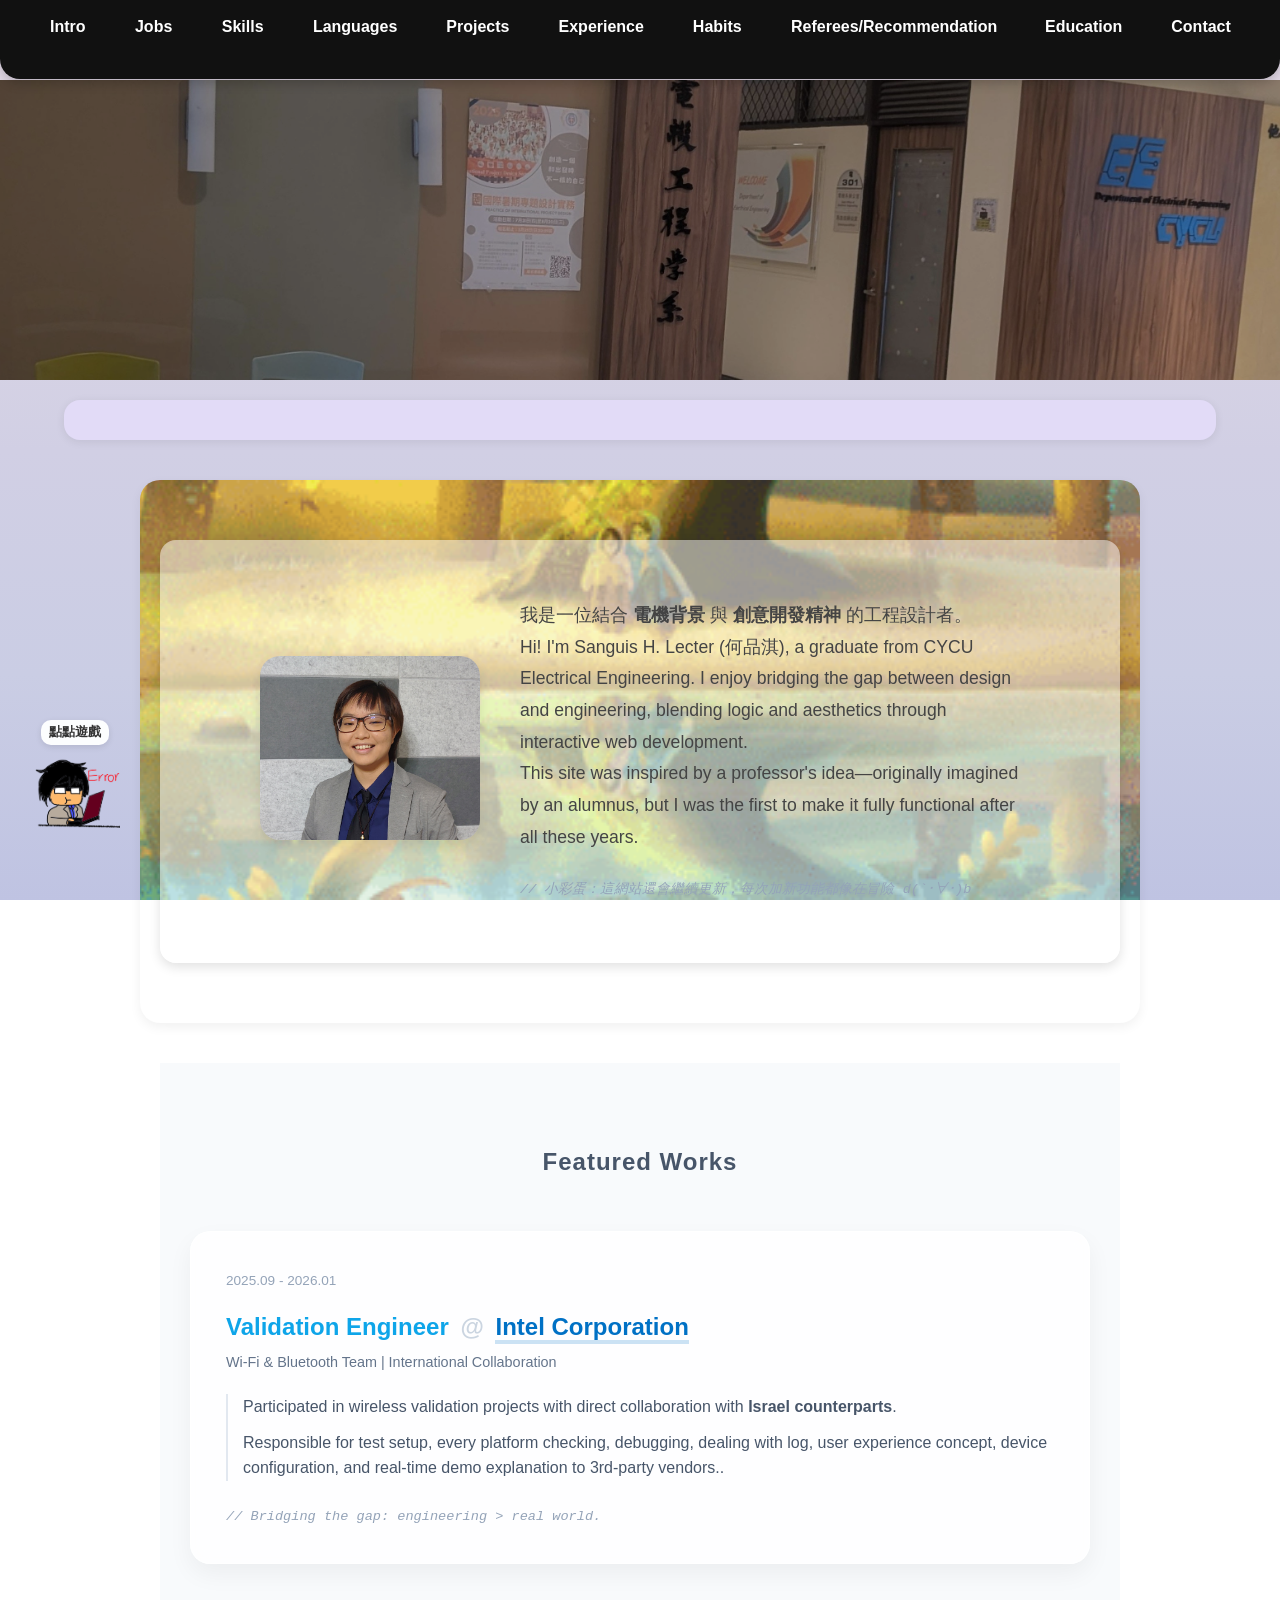
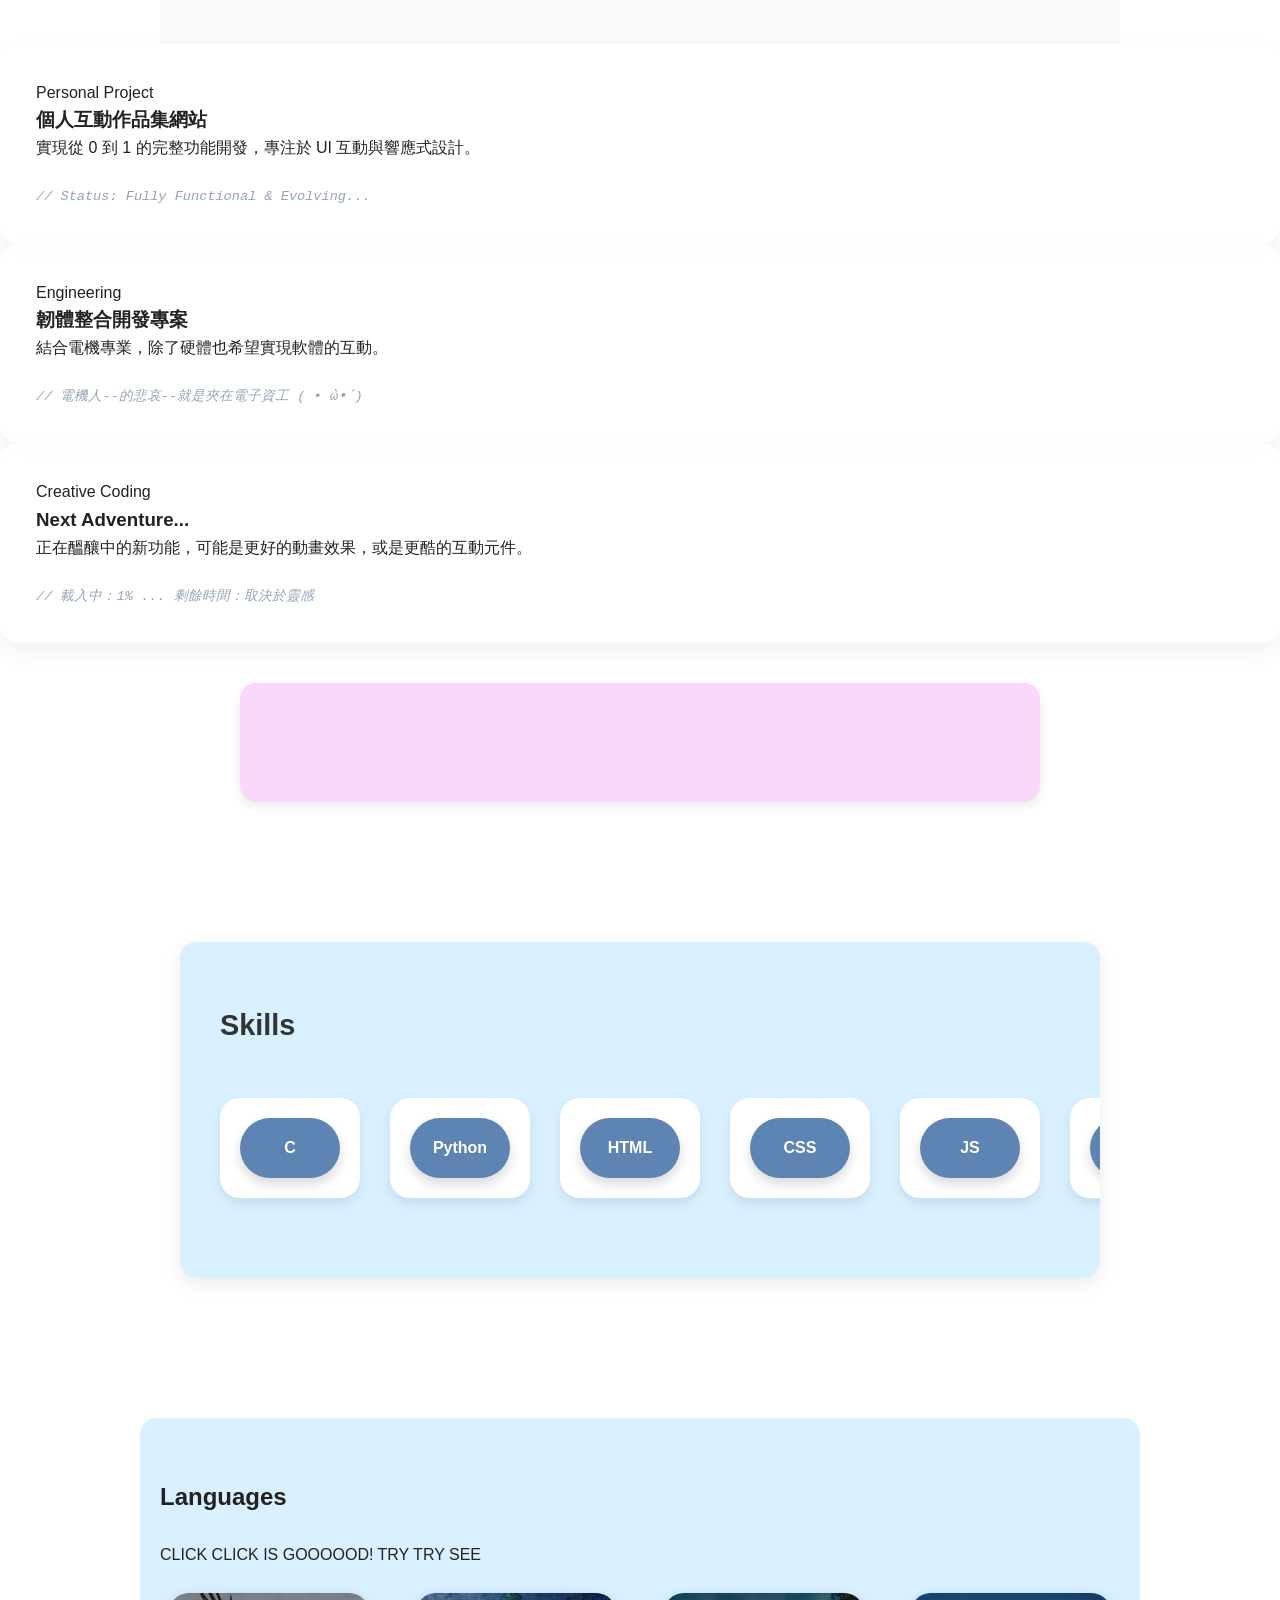
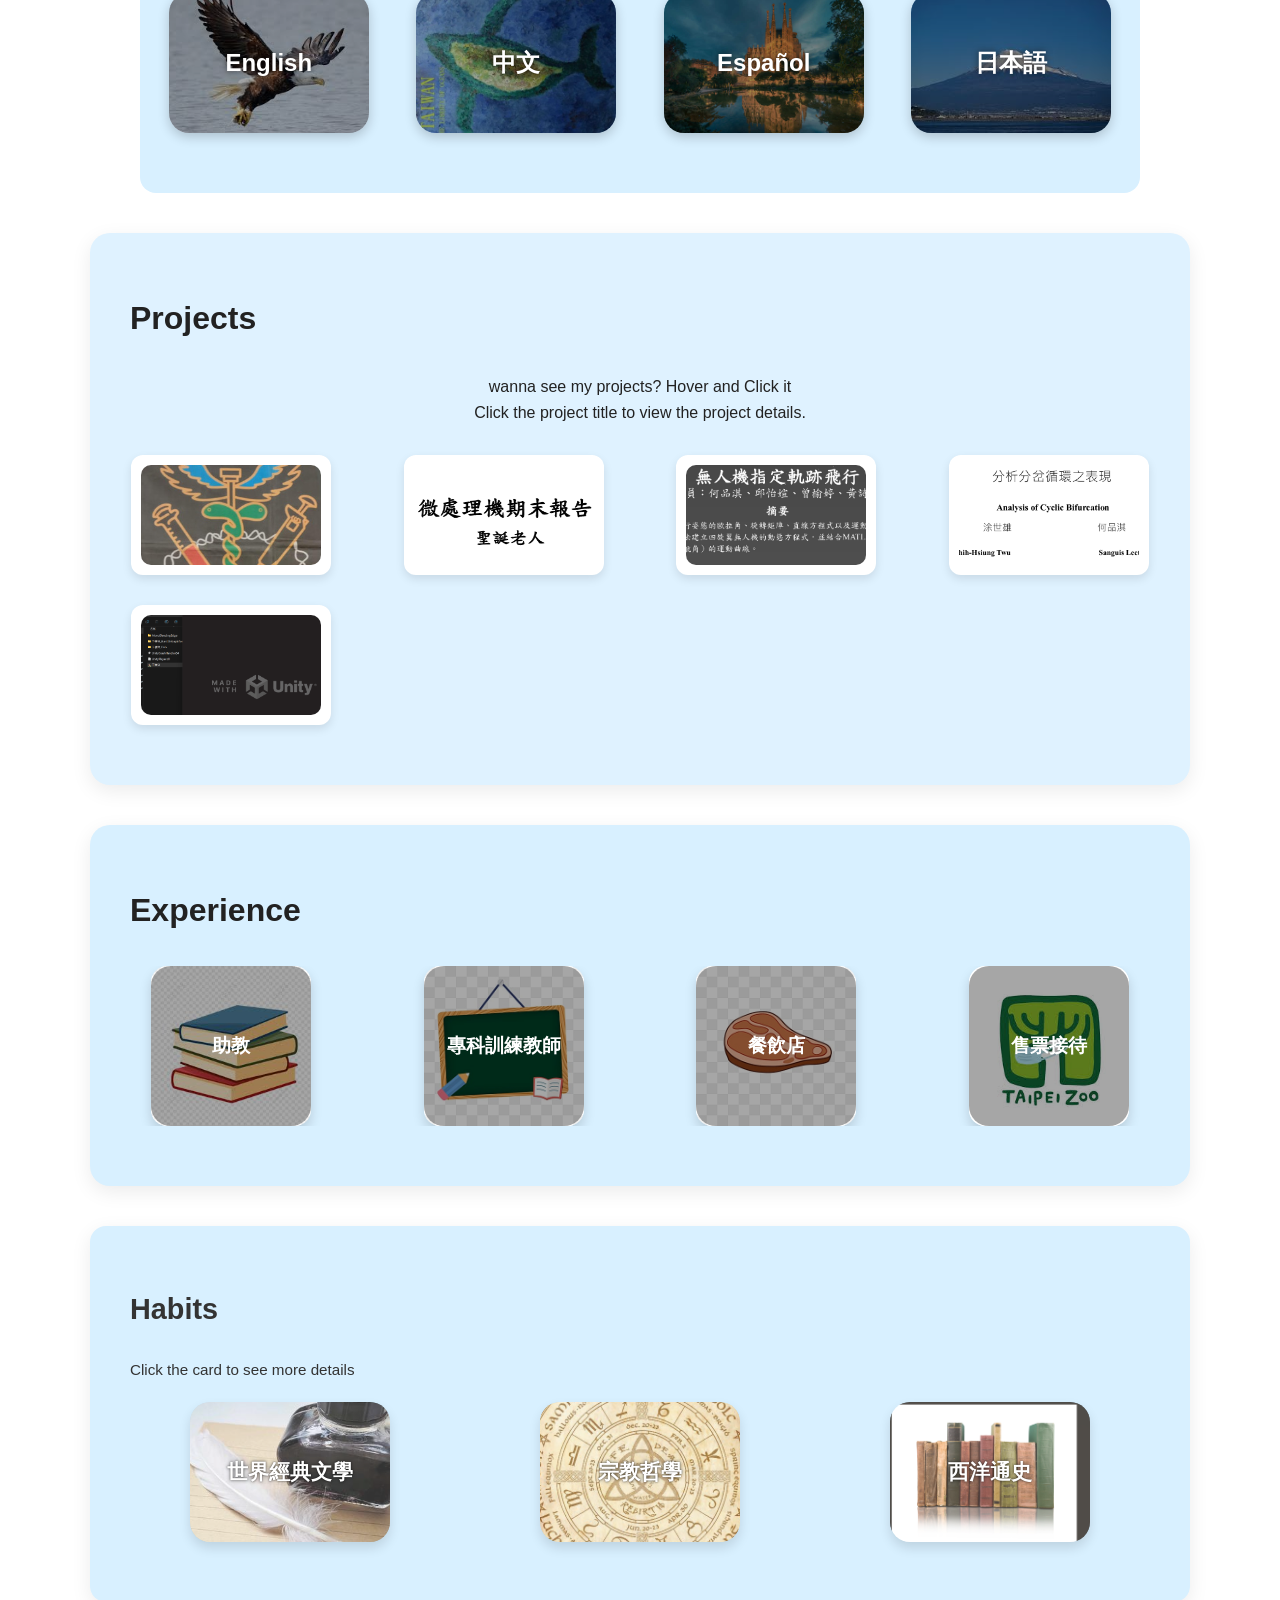
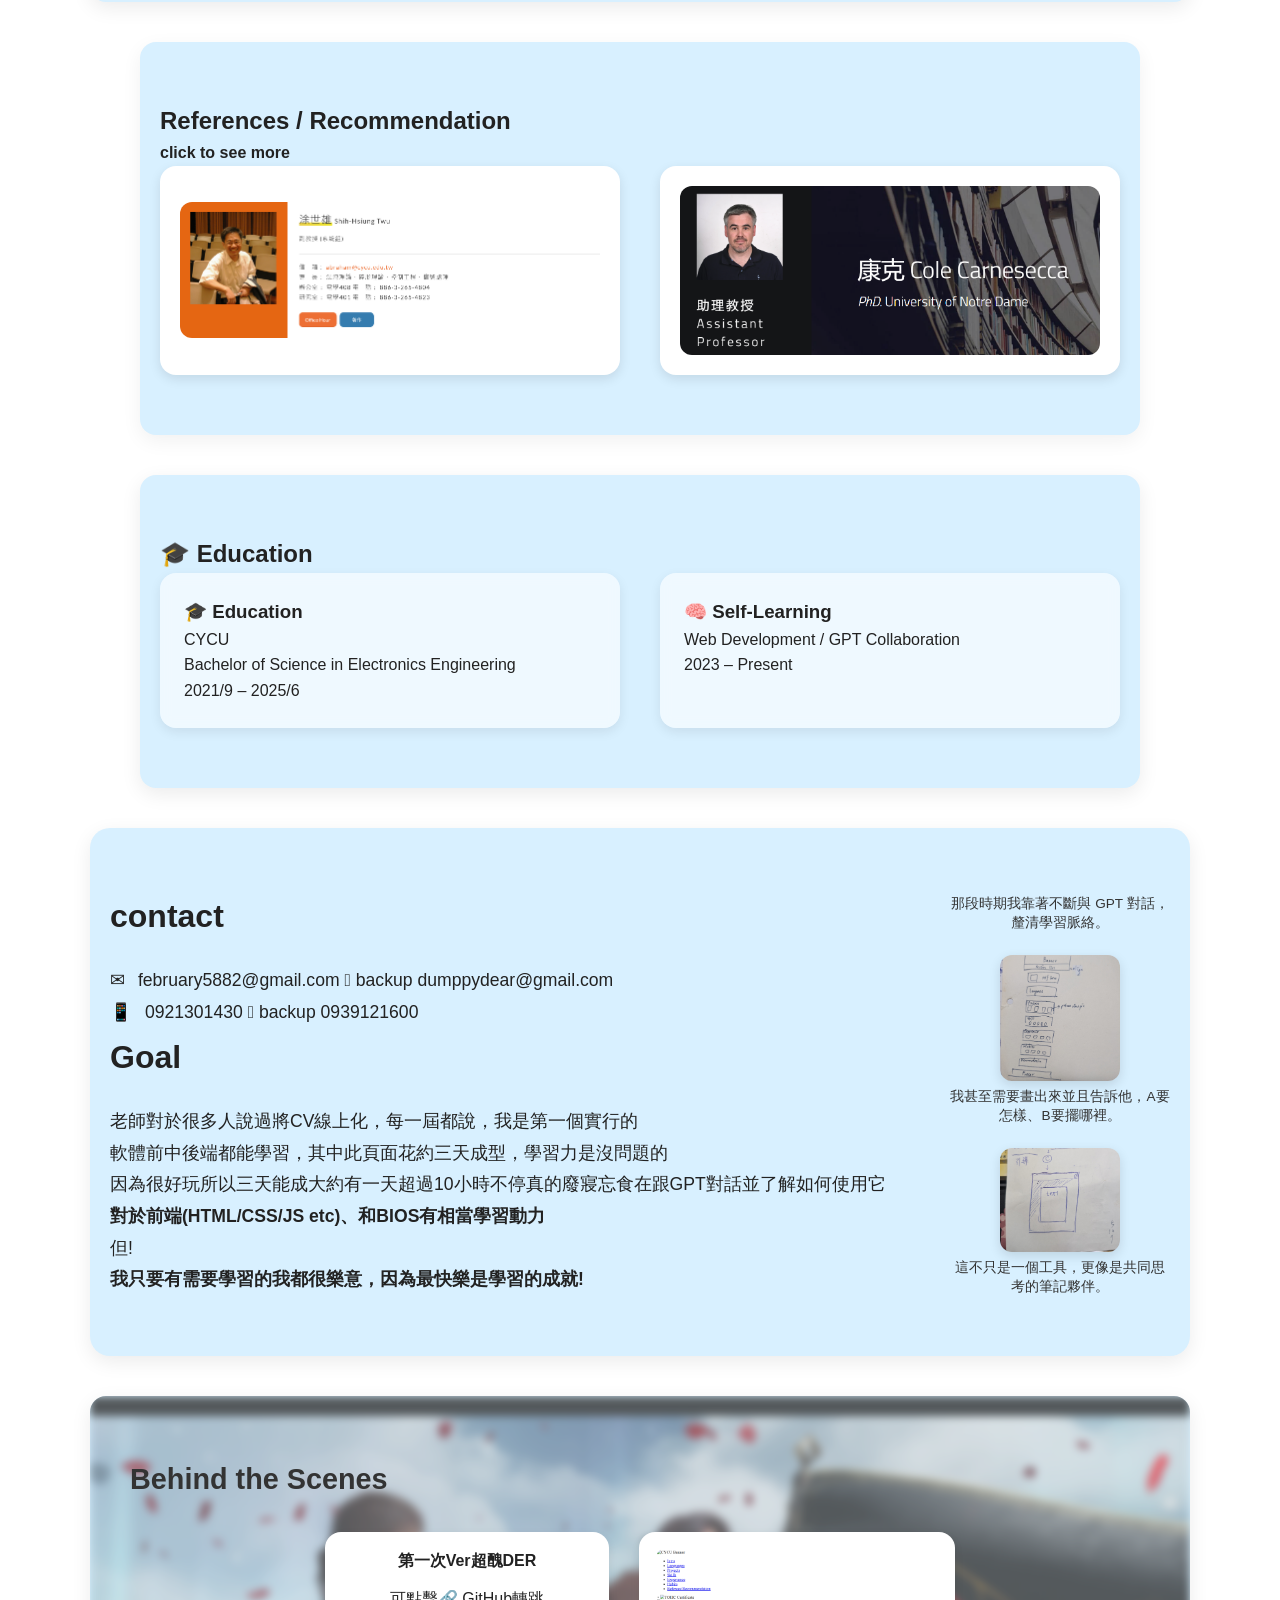
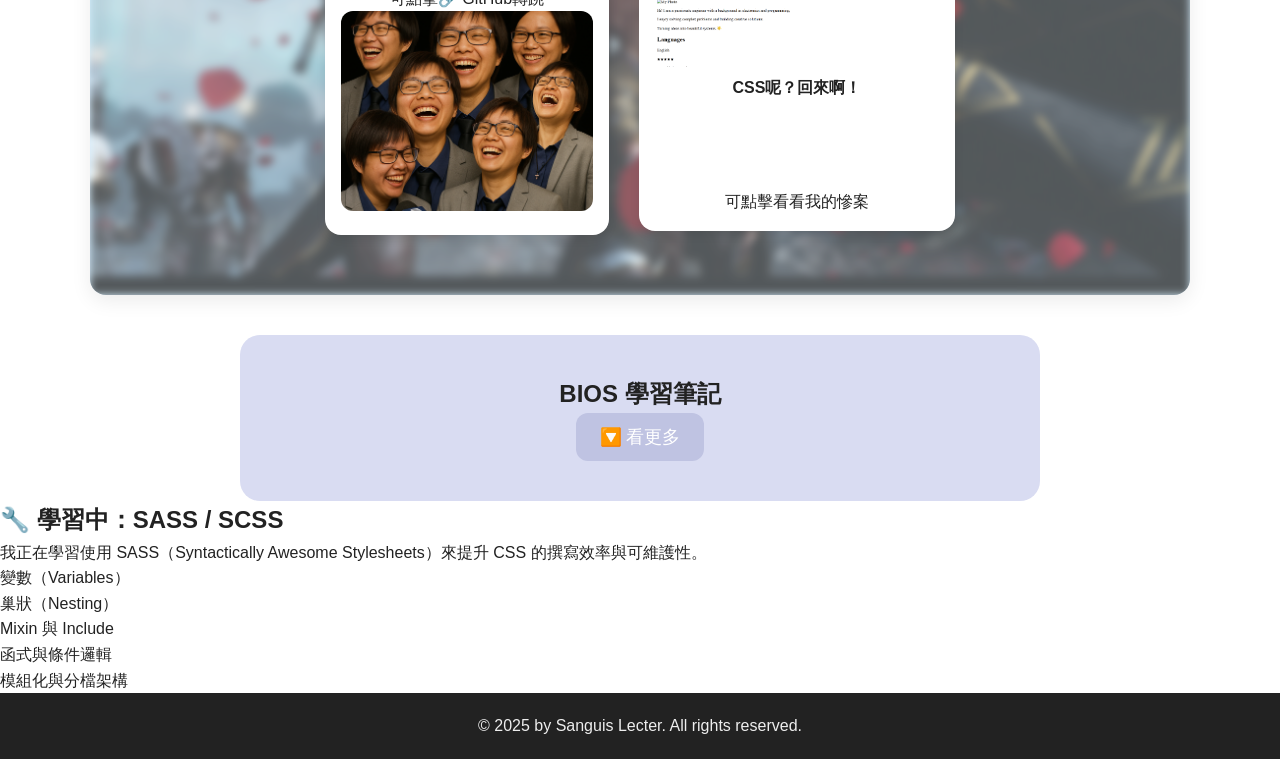
==== commit 4897e3db: "Update index.html" ====
--- a/index.html
+++ b/index.html
@@ -220,9 +220,9 @@
       <div class="work-card">
         <div class="card-content">
           <span class="work-tag">Engineering</span>
-          <h3>硬體整合開發專案</h3>
-          <p>結合電機專業，開發自動化控制系統，優化邏輯運算效率。</p>
-          <p class="habits-comment">// 電機人的浪漫就是把電路板縮得更小 ( • ̀ω•́ )</p>
+          <h3>韌體整合開發專案</h3>
+          <p>結合電機專業，除了硬體也希望實現軟體的互動。</p>
+          <p class="habits-comment">// 電機人--的悲哀--就是夾在電子資工 ( • ̀ω•́ )</p>
         </div>
       </div>
     </div>
@@ -1514,3 +1514,4 @@
 
 
 
+
--- a/Style.css
+++ b/Style.css
@@ -7642,129 +7642,122 @@
 .download-btn:hover {
   background: #729de3;
 }
-/* 區塊背景：低飽和深色，對眼睛友好 */
+/* 設置平滑滾動 */
+html {
+  scroll-behavior: smooth;
+}
+
+/* 輕盈背景：使用淡淡的冷灰色調 */
 .works-section {
-  background-color: #1a1c22; 
+  background-color: #f8fafc; /* 舒服的淺冷灰 */
   padding: 80px 20px;
-  font-family: 'Segoe UI', Roboto, Helvetica, Arial, sans-serif;
+  scroll-margin-top: 80px; /* 預留導覽列空間 */
 }
 
 .section-title {
-  color: #e0e0e0;
-  font-size: 1.8rem;
-  margin-bottom: 40px;
+  color: #475569;
   text-align: center;
+  margin-bottom: 50px;
+  font-weight: 700;
   letter-spacing: 1px;
 }
 
+/* 網格與卡片 */
 .works-grid {
   max-width: 900px;
   margin: 0 auto;
 }
 
-/* 卡片主體 */
 .work-card {
-  background: rgba(255, 255, 255, 0.03);
-  border: 1px solid rgba(255, 255, 255, 0.1);
-  border-radius: 16px;
-  padding: 40px;
-  transition: all 0.4s ease;
+  background: rgba(255, 255, 255, 0.8);
+  backdrop-filter: blur(10px); /* 磨砂玻璃效果 */
+  border: 1px solid rgba(255, 255, 255, 0.5);
+  border-radius: 20px;
+  padding: 35px;
+  box-shadow: 0 10px 25px rgba(0, 0, 0, 0.05); /* 柔和陰影 */
+  transition: transform 0.3s ease;
 }
 
 .work-card:hover {
-  background: rgba(255, 255, 255, 0.05);
-  border-color: #4facfe; /* 滑過時微發光 */
   transform: translateY(-5px);
-}
-
-/* 頂部標籤與日期 */
-.card-header {
-  display: flex;
-  justify-content: space-between;
-  align-items: center;
+  box-shadow: 0 15px 35px rgba(0, 113, 197, 0.1);
+}
+
+/* 頂部標籤 */
+.pro-tag {
+  background: #e0f2fe;
+  color: #0369a1;
+  font-size: 0.7rem;
+  font-weight: bold;
+  padding: 4px 12px;
+  border-radius: 50px;
+  letter-spacing: 1px;
+}
+
+.work-date {
+  color: #94a3b8;
+  font-size: 0.85rem;
+}
+
+/* Intel 與職位標示 (輕盈強化版) */
+.job-title {
+  font-size: 1.5rem;
+  margin: 15px 0 5px 0;
+  color: #1e293b;
+}
+
+.highlight-job {
+  color: #0ea5e9; /* 活潑但不刺眼的藍 */
+  font-weight: 700;
+}
+
+.highlight-corp {
+  color: #0071c5; /* Intel 藍 */
+  position: relative;
+  display: inline-block;
+}
+
+/* Intel 底下的裝飾線，增加品牌感 */
+.highlight-corp::after {
+  content: "";
+  position: absolute;
+  bottom: 2px;
+  left: 0;
+  width: 100%;
+  height: 4px;
+  background: rgba(0, 113, 197, 0.2);
+  z-index: -1;
+}
+
+.connector {
+  color: #cbd5e1;
+  margin: 0 5px;
+}
+
+/* 列表與文字 */
+.team-info {
+  color: #64748b;
+  font-size: 0.9rem;
   margin-bottom: 20px;
 }
 
-.pro-tag {
-  color: #4facfe;
-  font-size: 0.75rem;
-  font-weight: bold;
-  letter-spacing: 2px;
-  border: 1px solid #4facfe;
-  padding: 2px 10px;
-  border-radius: 4px;
-}
-
-.work-date {
-  color: #888;
-  font-size: 0.9rem;
-}
-
-/* 核心標示：Intel 與 Validation Engineer */
-.job-title {
-  font-size: 1.6rem;
+.work-list {
+  padding-left: 15px;
+  border-left: 2px solid #e2e8f0;
+}
+
+.work-list li {
+  list-style: none;
+  color: #475569;
   margin-bottom: 10px;
-  color: #ffffff;
-}
-
-.highlight-job {
-  color: #00d2ff; /* 亮藍色標示職位 */
-  font-weight: 800;
-  text-shadow: 0 0 10px rgba(0, 210, 255, 0.3);
-}
-
-.highlight-corp {
-  color: #ffffff;
-  font-weight: 700;
-  border-bottom: 2px solid #0071c5; /* Intel 招牌藍色橫線 */
-  padding-bottom: 2px;
-}
-
-.connector {
-  color: #666;
-  margin: 0 8px;
+  line-height: 1.6;
+}
+
+/* 程式碼風格註解：改成淡淡的灰綠 */
+.habits-comment {
+  margin-top: 25px;
+  color: #94a3b8;
+  font-family: monospace;
   font-style: italic;
-}
-
-.team-info {
-  color: #aaa;
-  font-size: 0.95rem;
-  margin-bottom: 25px;
-}
-
-/* 列表樣式 */
-.work-list {
-  list-style: none;
-  padding: 0;
-}
-
-.work-list li {
-  color: #ccd0d5;
-  margin-bottom: 12px;
-  line-height: 1.6;
-  position: relative;
-  padding-left: 20px;
-}
-
-.work-list li::before {
-  content: "▹";
-  position: absolute;
-  left: 0;
-  color: #4facfe;
-}
-
-.work-list strong {
-  color: #fff;
-  font-weight: 600;
-}
-
-/* 你的特色註解樣式 */
-.habits-comment {
-  margin-top: 30px;
-  color: #6a737d;
-  font-family: 'Courier New', Courier, monospace;
-  font-style: italic;
-  font-size: 0.9rem;
-  border-top: 1px solid rgba(255, 255, 255, 0.05);
-  padding-top: 15px;
-}
+  font-size: 0.85rem;
+}
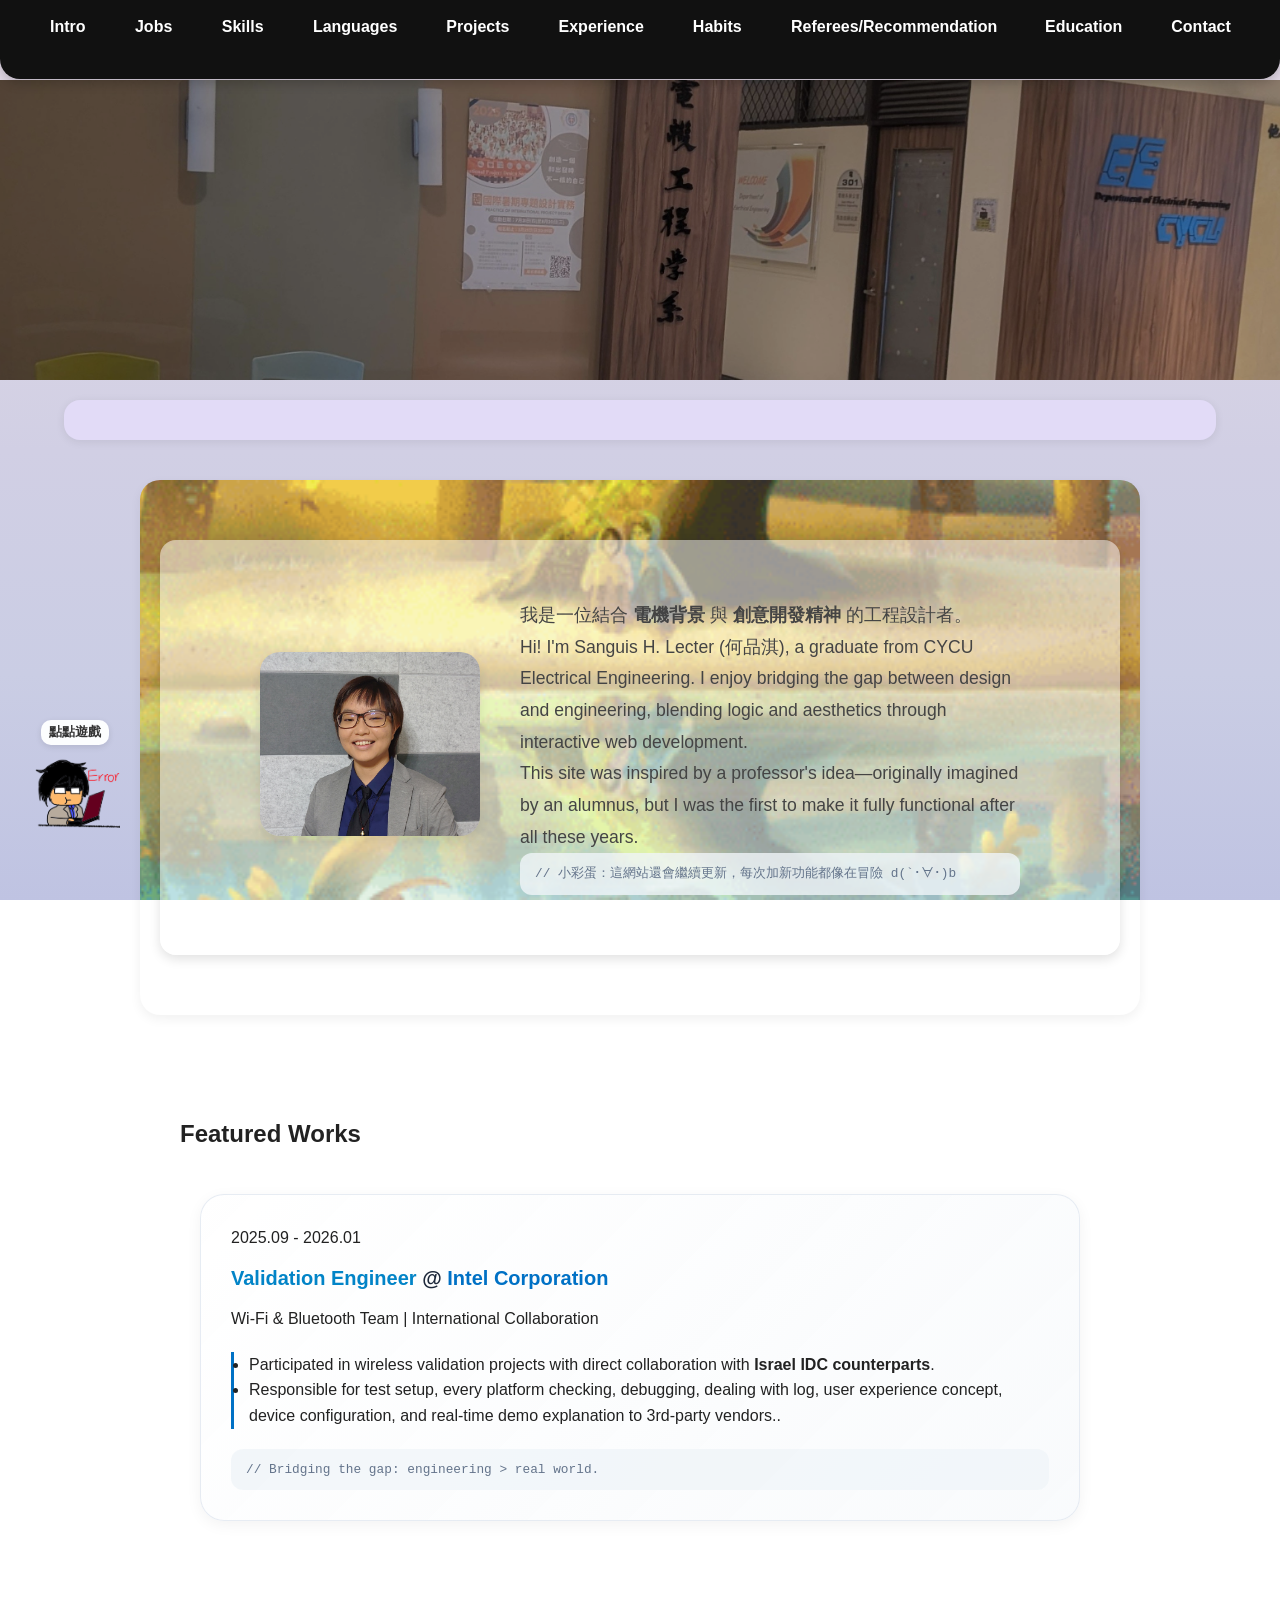
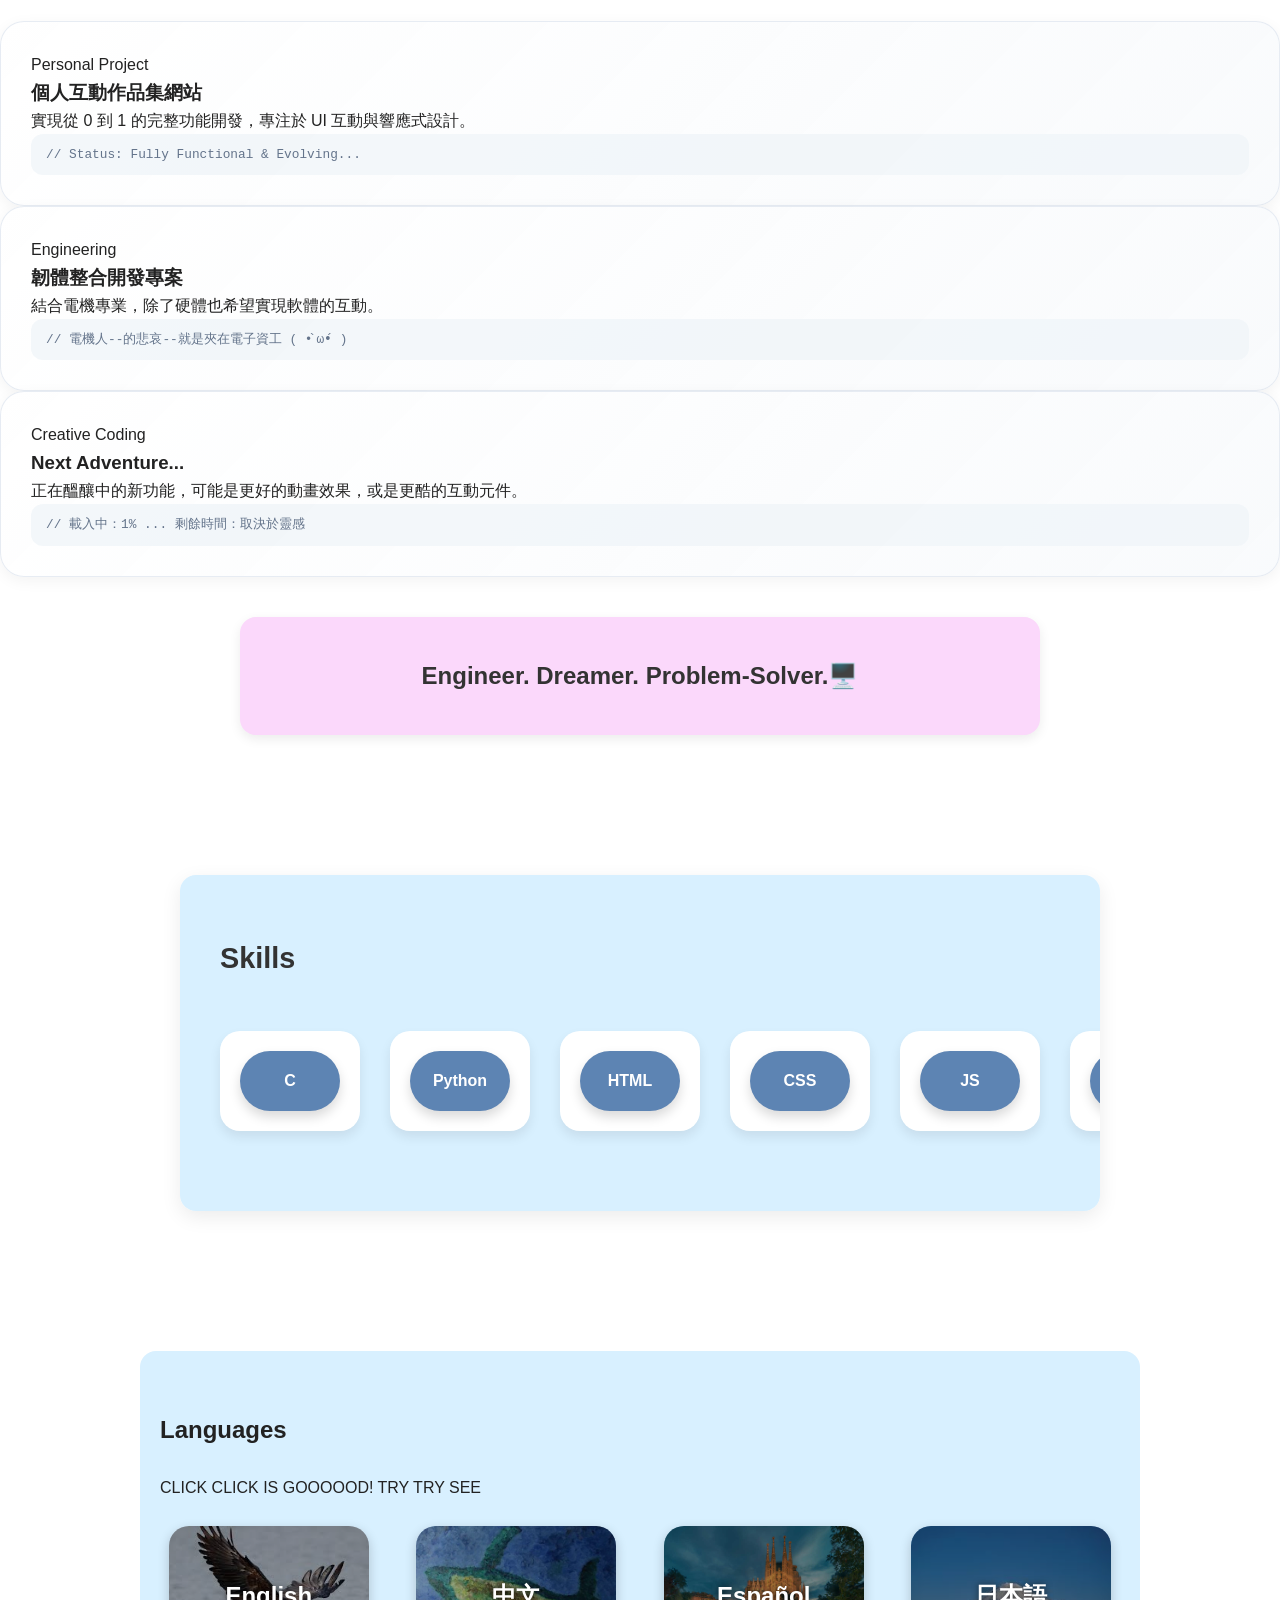
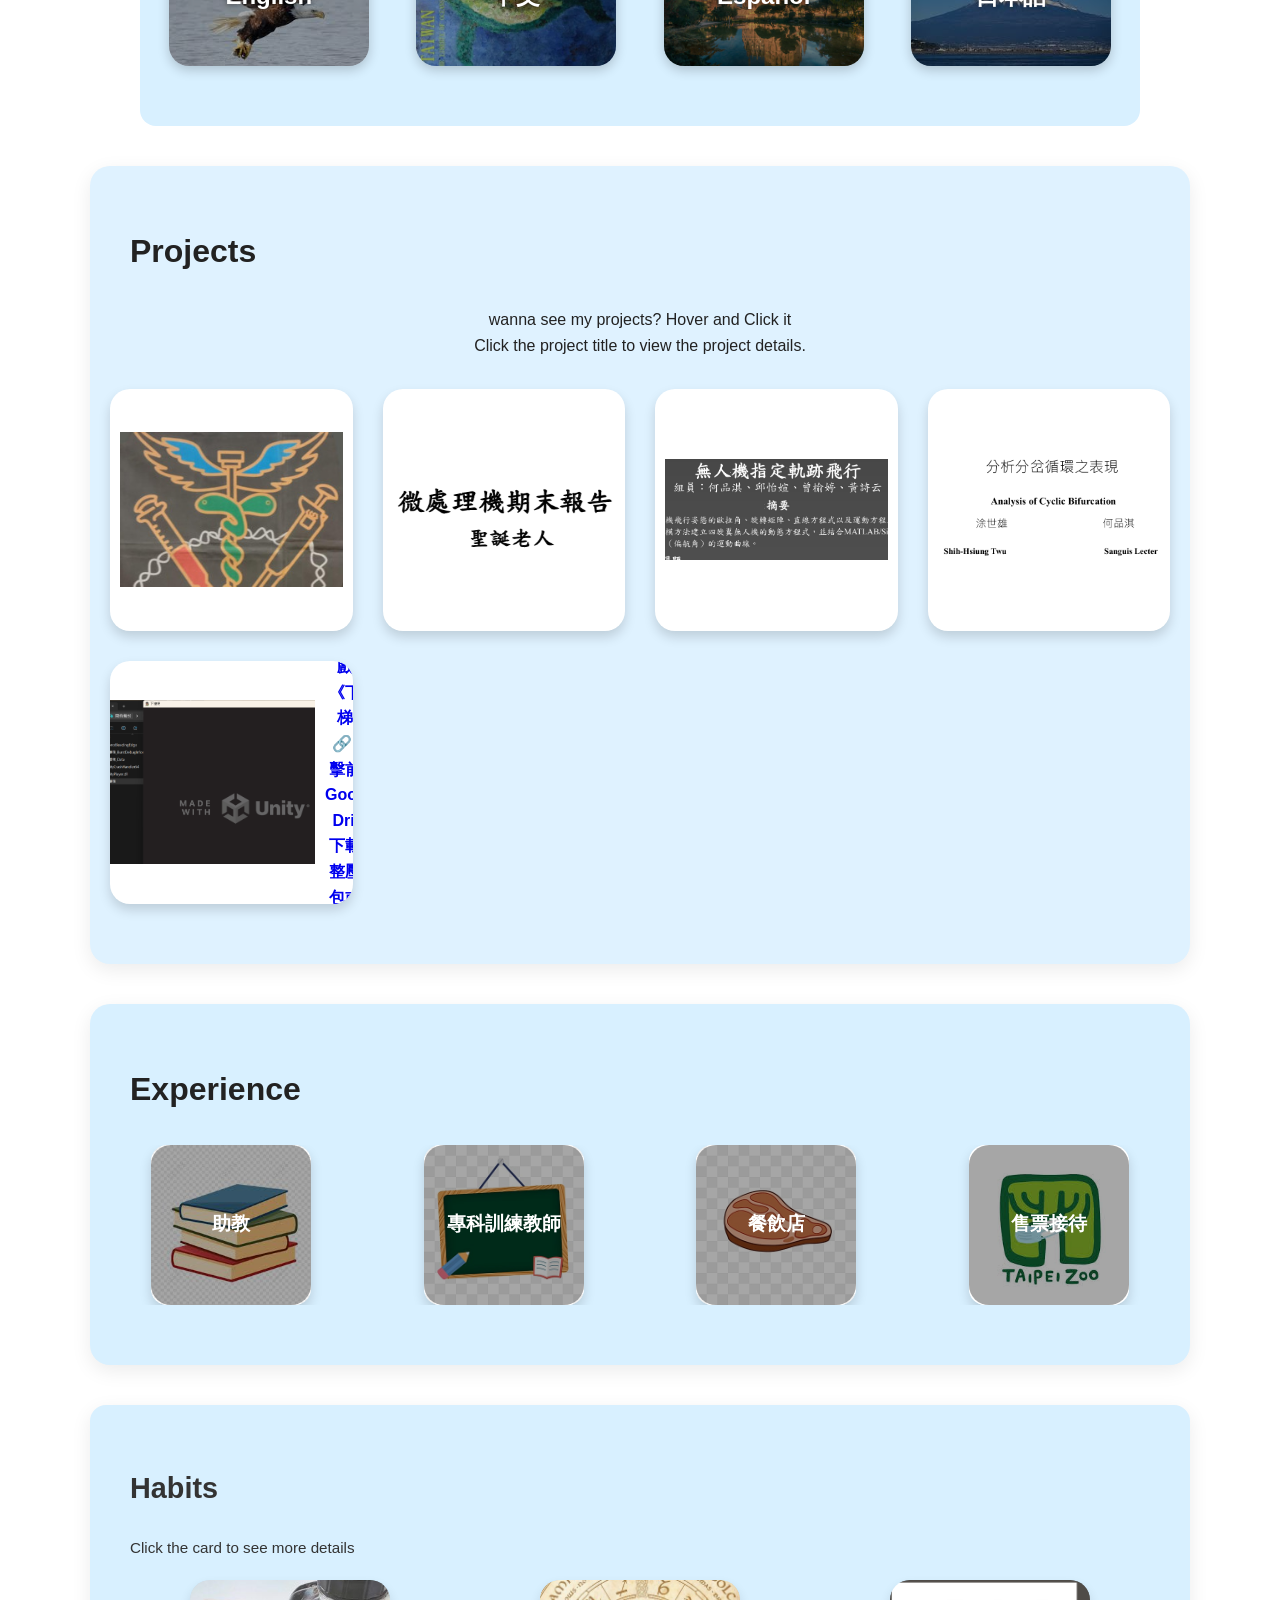
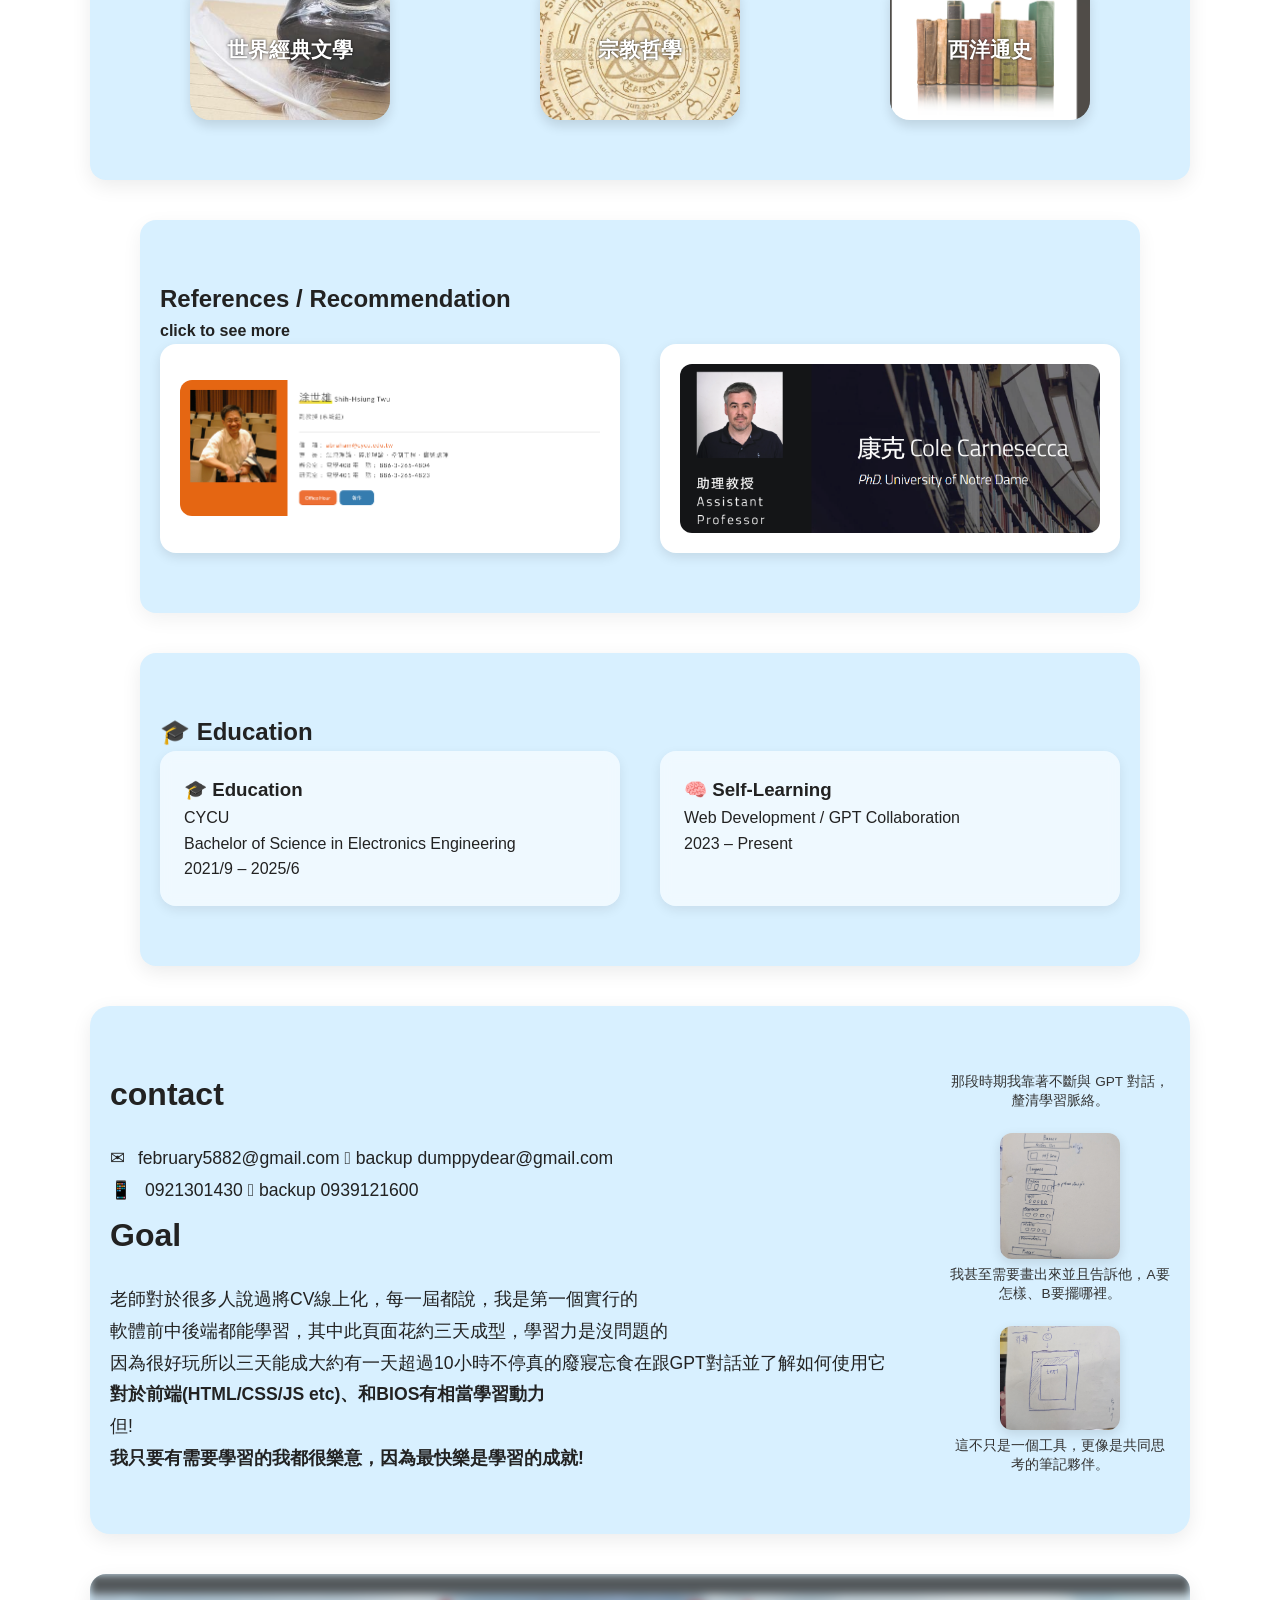
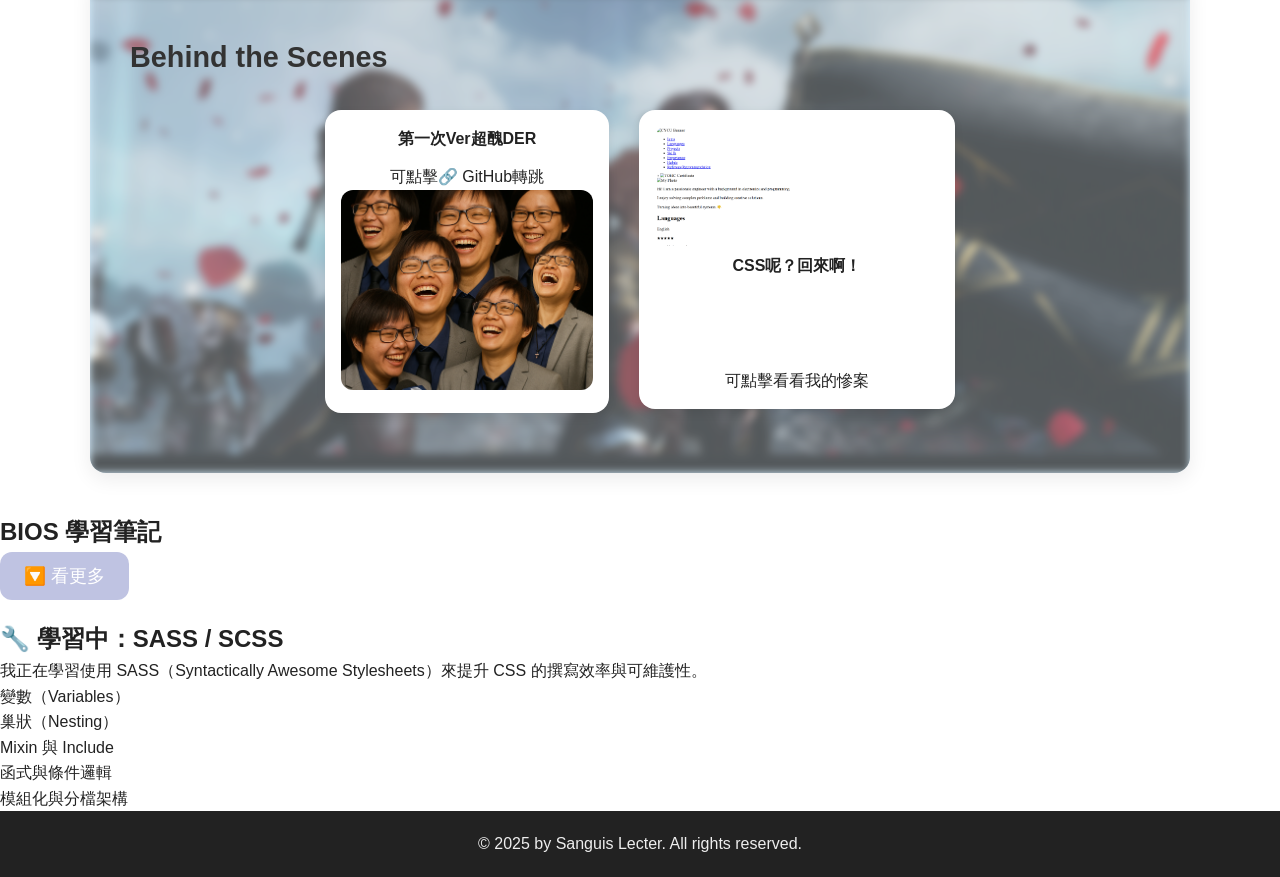
==== commit 44c263a2: "Update index.html" ====
--- a/index.html
+++ b/index.html
@@ -196,7 +196,7 @@
           <p class="team-info">Wi-Fi & Bluetooth Team | International Collaboration</p>
           
           <ul class="work-list">
-            <li>Participated in wireless validation projects with direct collaboration with <strong>Israel counterparts</strong>.</li>
+            <li>Participated in wireless validation projects with direct collaboration with <strong>Israel IDC counterparts</strong>.</li>
             <li>Responsible for test setup, every platform checking, debugging, dealing with log, user experience concept, device configuration, and real-time demo explanation to 3rd-party vendors..</li>
           </ul>
           
@@ -1515,3 +1515,4 @@
 
 
 
+
--- a/Style.css
+++ b/Style.css
@@ -7497,267 +7497,90 @@
   background-color: #aeb2d4;
 }
 
-.beep-table {
-  width: 100%;
-  border-collapse: collapse;
-  margin-top: 16px;
-  font-size: 1rem;
-  background-color: #f9f9fc;
+/* 外層容器：強迫水平排開 */
+.works-grid {
+  display: flex;
+  flex-direction: row;      /* 橫向排列 */
+  justify-content: center;  /* 居中 */
+  align-items: stretch;     /* 關鍵：讓三格高度自動對齊，底部會齊平 */
+  gap: 24px;                /* 卡片間距 */
+  width: 100%;
+  max-width: 1400px;
+  margin: 0 auto;
+  padding: 40px 20px;
+  box-sizing: border-box;
+}
+
+.work-card {
+  /* 併排核心設定 */
+  flex: 1;                  /* 讓三格平均分配寬度 */
+  min-width: 0;             /* 防止內容撐開 flex 容器導致併排失效 */
+  width: auto;              /* 移除 fit-content 以便等寬 */
+  
+  /* 視覺：毛玻璃與沉穩色彩 */
+  background: linear-gradient(135deg, rgba(255, 255, 255, 0.95) 0%, rgba(248, 250, 252, 0.9) 100%);
+  backdrop-filter: blur(10px);
+  border: 1px solid rgba(226, 232, 240, 0.8);
+  border-radius: 24px;
+  padding: 30px;
+  
+  /* 內部佈局：確保註解對齊底部 */
+  display: flex;
+  flex-direction: column;
+  
+  box-shadow: 0 4px 15px rgba(0, 0, 0, 0.05);
+  transition: all 0.4s cubic-bezier(0.175, 0.885, 0.32, 1.275);
+}
+
+.work-card:hover {
+  transform: translateY(-10px);
+  box-shadow: 0 20px 30px rgba(0, 113, 197, 0.1);
+  border-color: rgba(14, 165, 233, 0.4);
+}
+
+/* 內容區塊自動撐開，把註解擠到底部 */
+.work-list {
+  flex-grow: 1; 
+  padding-left: 15px;
+  border-left: 3px solid #0071c5;
+  margin: 20px 0;
+}
+
+/* 底部代碼註解：色彩化並強迫底部對齊 */
+.habits-comment {
+  margin-top: auto;         /* 關鍵：將此區塊推至卡片最下方 */
+  background: rgba(241, 245, 249, 0.8);
+  padding: 12px 15px;
   border-radius: 12px;
-  overflow: hidden;
-  box-shadow: 0 2px 8px rgba(0,0,0,0.05);
-}
-
-.beep-table thead {
-  background-color: #bfc3e2;
-  color: white;
-}
-
-.beep-table th, .beep-table td {
-  padding: 12px 16px;
-  text-align: left;
-  border-bottom: 1px solid #e4e4f2;
-}
-
-.beep-table tr:hover {
-  background-color: #eef0fa;
-}
-
-.centered-text {
-  text-align: center;
-  margin: 0 auto;
-  max-width: 800px; /* 可選，避免太寬難讀 */
-}
-
-.expand-all-btn {
-  background-color: #bfc3e2;
-  color: white;
-  padding: 12px 24px;
-  border-radius: 12px;
-  font-size: 1.1rem;
-  border: none;
-  cursor: pointer;
-  margin-bottom: 20px;
-  transition: background-color 0.3s ease;
-}
-
-.expand-all-btn:hover {
-  background-color: #aeb2d4;
-}
-
-.beep-table {
-  width: 100%;
-  border-collapse: collapse;
-  margin-top: 16px;
-  font-size: 1rem;
-  background-color: #f9f9fc;
-  border-radius: 12px;
-  overflow: hidden;
-  box-shadow: 0 2px 8px rgba(0,0,0,0.05);
-}
-
-.beep-table thead {
-  background-color: #bfc3e2;
-  color: white;
-}
-
-.beep-table th, .beep-table td {
-  padding: 12px 16px;
-  text-align: left;
-  border-bottom: 1px solid #e4e4f2;
-}
-
-.beep-table tr:hover {
-  background-color: #eef0fa;
-}
-
-.bios-notes {
-  max-width: 800px;
-  margin: 0 auto;              /* ⬅️ 水平置中 */
-  text-align: center;          /* ⬅️ 標題與內部元件置中 */
-  padding: 40px 20px;
-  background: #d9dcf2;
-  border-radius: 20px;
-}
-.bios-notes .note-day,
-.bios-notes .expand-all-btn {
-  margin: 0 auto;            /* 卡片和按鈕都置中 */
-}
-.toggle-btn {
-  display: inline-block;
-  width: auto;
-  min-width: 240px;
-  text-align: center;
-}
-
-.project-box {
-  display: block;
-  width: 200px;
-  height: 120px;
-  overflow: hidden;
-  border-radius: 12px;
-  box-shadow: 0 4px 10px rgba(0, 0, 0, 0.1);
-  transition: transform 0.3s ease;
-}
-
-.project-box:hover {
-  transform: scale(1.05);
-}
-
-.project-box img {
-  width: 100%;
-  height: 100%;
-  object-fit: cover;
-}
-
-
-.project-hover-text {
-  position: absolute;
-  bottom: 0;
-  background: rgba(0, 0, 0, 0.7);
-  color: #fff;
-  padding: 12px;
-  font-size: 0.9rem;
-  width: 100%;
-  opacity: 0;
-  transition: opacity 0.3s ease;
-  text-align: center;
-}
-
-.project-box:hover .project-hover-text {
-  opacity: 1;
-}
-
-.download-btn {
-  display: inline-block;
-  padding: 4px 10px;
-  background: #90b6f9;
-  border-radius: 6px;
-  color: #fff;
-  text-decoration: none;
+  color: #64748b;
+  font-family: 'Fira Code', monospace;
   font-size: 0.8rem;
-  transition: background 0.3s;
-}
-
-.download-btn:hover {
-  background: #729de3;
-}
-/* 設置平滑滾動 */
-html {
-  scroll-behavior: smooth;
-}
-
-/* 輕盈背景：使用淡淡的冷灰色調 */
-.works-section {
-  background-color: #f8fafc; /* 舒服的淺冷灰 */
-  padding: 80px 20px;
-  scroll-margin-top: 80px; /* 預留導覽列空間 */
-}
-
-.section-title {
-  color: #475569;
-  text-align: center;
-  margin-bottom: 50px;
+  line-height: 1.4;
+}
+
+/* 其他文字與標籤維持原樣 */
+.job-title {
+  font-size: 1.25rem;
+  margin: 12px 0;
+  color: #1e293b;
   font-weight: 700;
-  letter-spacing: 1px;
-}
-
-/* 網格與卡片 */
-.works-grid {
-  max-width: 900px;
-  margin: 0 auto;
-}
-
-.work-card {
-  background: rgba(255, 255, 255, 0.8);
-  backdrop-filter: blur(10px); /* 磨砂玻璃效果 */
-  border: 1px solid rgba(255, 255, 255, 0.5);
-  border-radius: 20px;
-  padding: 35px;
-  box-shadow: 0 10px 25px rgba(0, 0, 0, 0.05); /* 柔和陰影 */
-  transition: transform 0.3s ease;
-}
-
-.work-card:hover {
-  transform: translateY(-5px);
-  box-shadow: 0 15px 35px rgba(0, 113, 197, 0.1);
-}
-
-/* 頂部標籤 */
-.pro-tag {
-  background: #e0f2fe;
-  color: #0369a1;
-  font-size: 0.7rem;
-  font-weight: bold;
-  padding: 4px 12px;
-  border-radius: 50px;
-  letter-spacing: 1px;
-}
-
-.work-date {
-  color: #94a3b8;
-  font-size: 0.85rem;
-}
-
-/* Intel 與職位標示 (輕盈強化版) */
-.job-title {
-  font-size: 1.5rem;
-  margin: 15px 0 5px 0;
-  color: #1e293b;
-}
-
-.highlight-job {
-  color: #0ea5e9; /* 活潑但不刺眼的藍 */
-  font-weight: 700;
-}
-
-.highlight-corp {
-  color: #0071c5; /* Intel 藍 */
-  position: relative;
-  display: inline-block;
-}
-
-/* Intel 底下的裝飾線，增加品牌感 */
-.highlight-corp::after {
-  content: "";
-  position: absolute;
-  bottom: 2px;
-  left: 0;
-  width: 100%;
-  height: 4px;
-  background: rgba(0, 113, 197, 0.2);
-  z-index: -1;
-}
-
-.connector {
-  color: #cbd5e1;
-  margin: 0 5px;
-}
-
-/* 列表與文字 */
-.team-info {
-  color: #64748b;
-  font-size: 0.9rem;
-  margin-bottom: 20px;
-}
-
-.work-list {
-  padding-left: 15px;
-  border-left: 2px solid #e2e8f0;
-}
-
-.work-list li {
-  list-style: none;
-  color: #475569;
-  margin-bottom: 10px;
-  line-height: 1.6;
-}
-
-/* 程式碼風格註解：改成淡淡的灰綠 */
-.habits-comment {
-  margin-top: 25px;
-  color: #94a3b8;
-  font-family: monospace;
-  font-style: italic;
-  font-size: 0.85rem;
-}
+}
+
+.highlight-job { color: #0284c7; }
+.highlight-corp { color: #0071c5; font-weight: 700; position: relative; }
+
+/* 響應式：平板以下轉為垂直排列以免太擠 */
+@media (max-width: 1024px) {
+  .works-grid {
+    flex-direction: column;
+    align-items: center;
+  }
+  .work-card {
+    width: 100%;
+    max-width: 600px;
+    flex: none;
+  }
+}
+
+
+
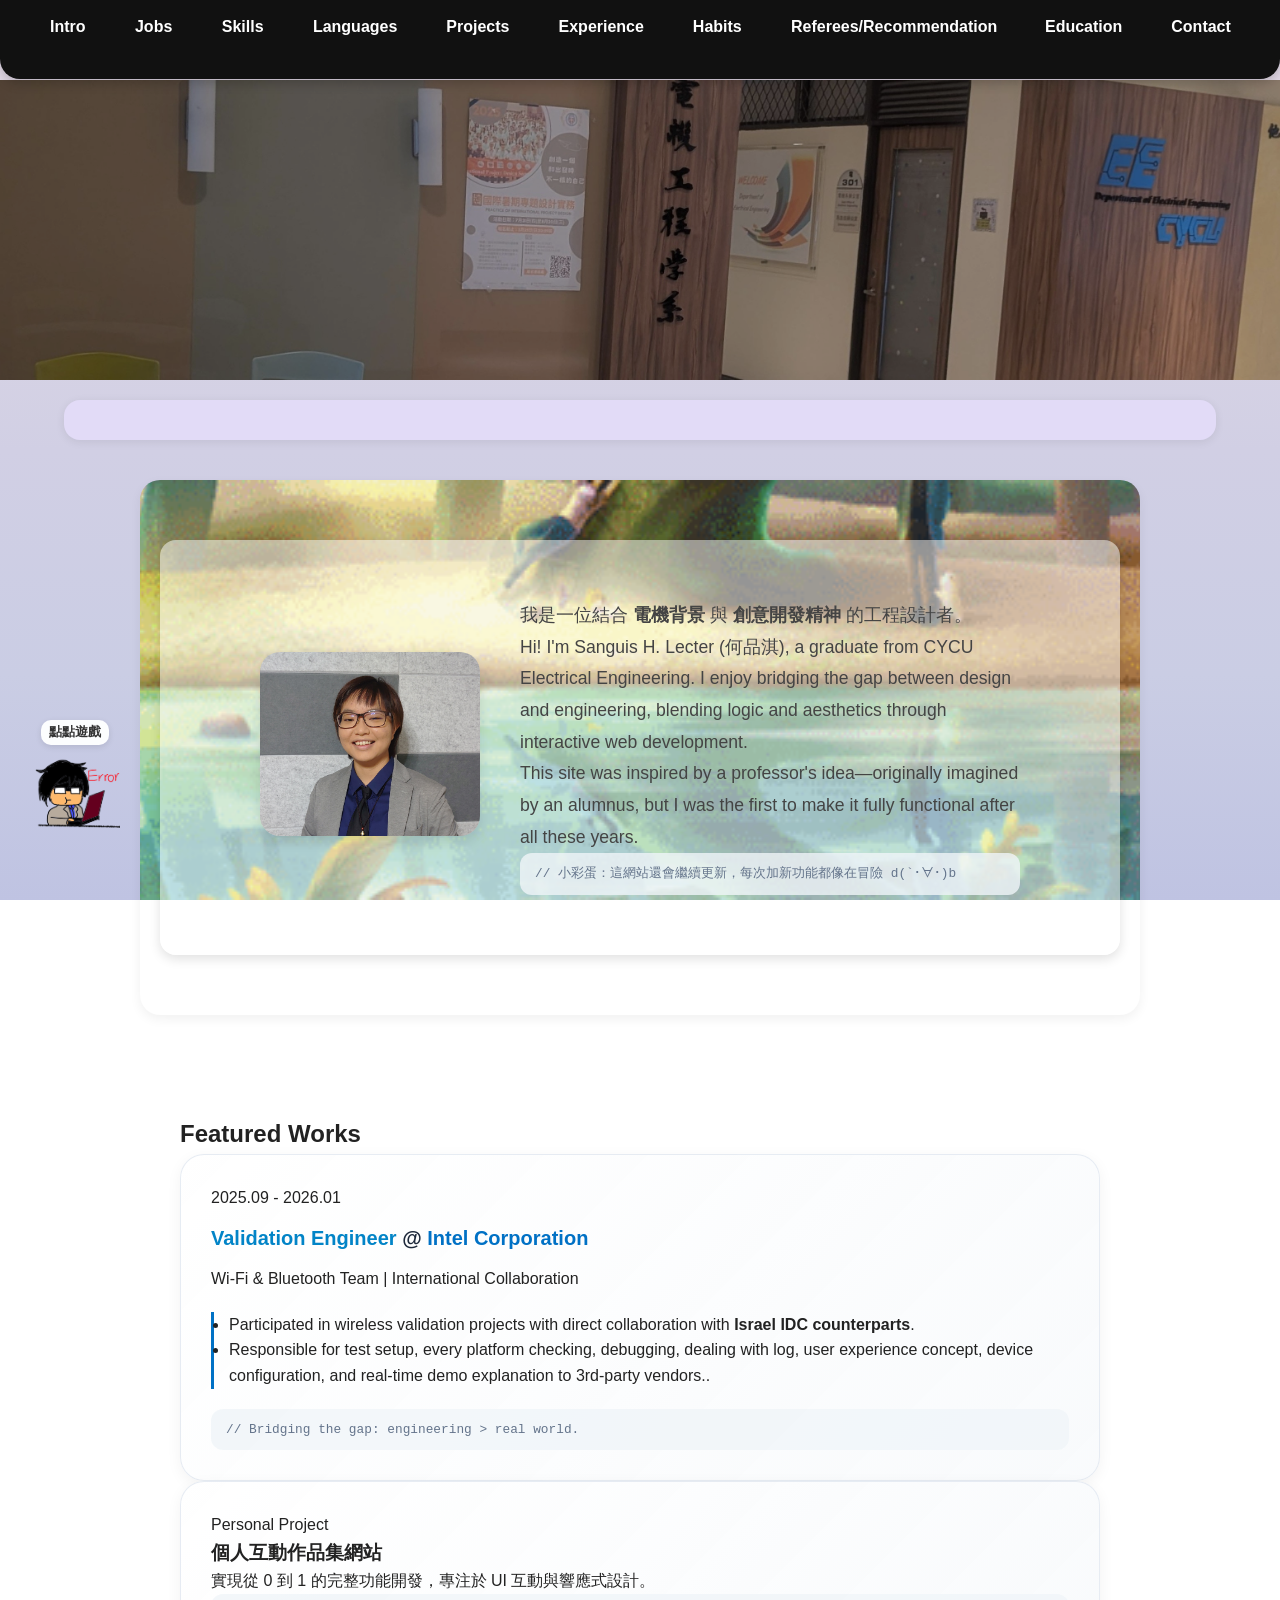
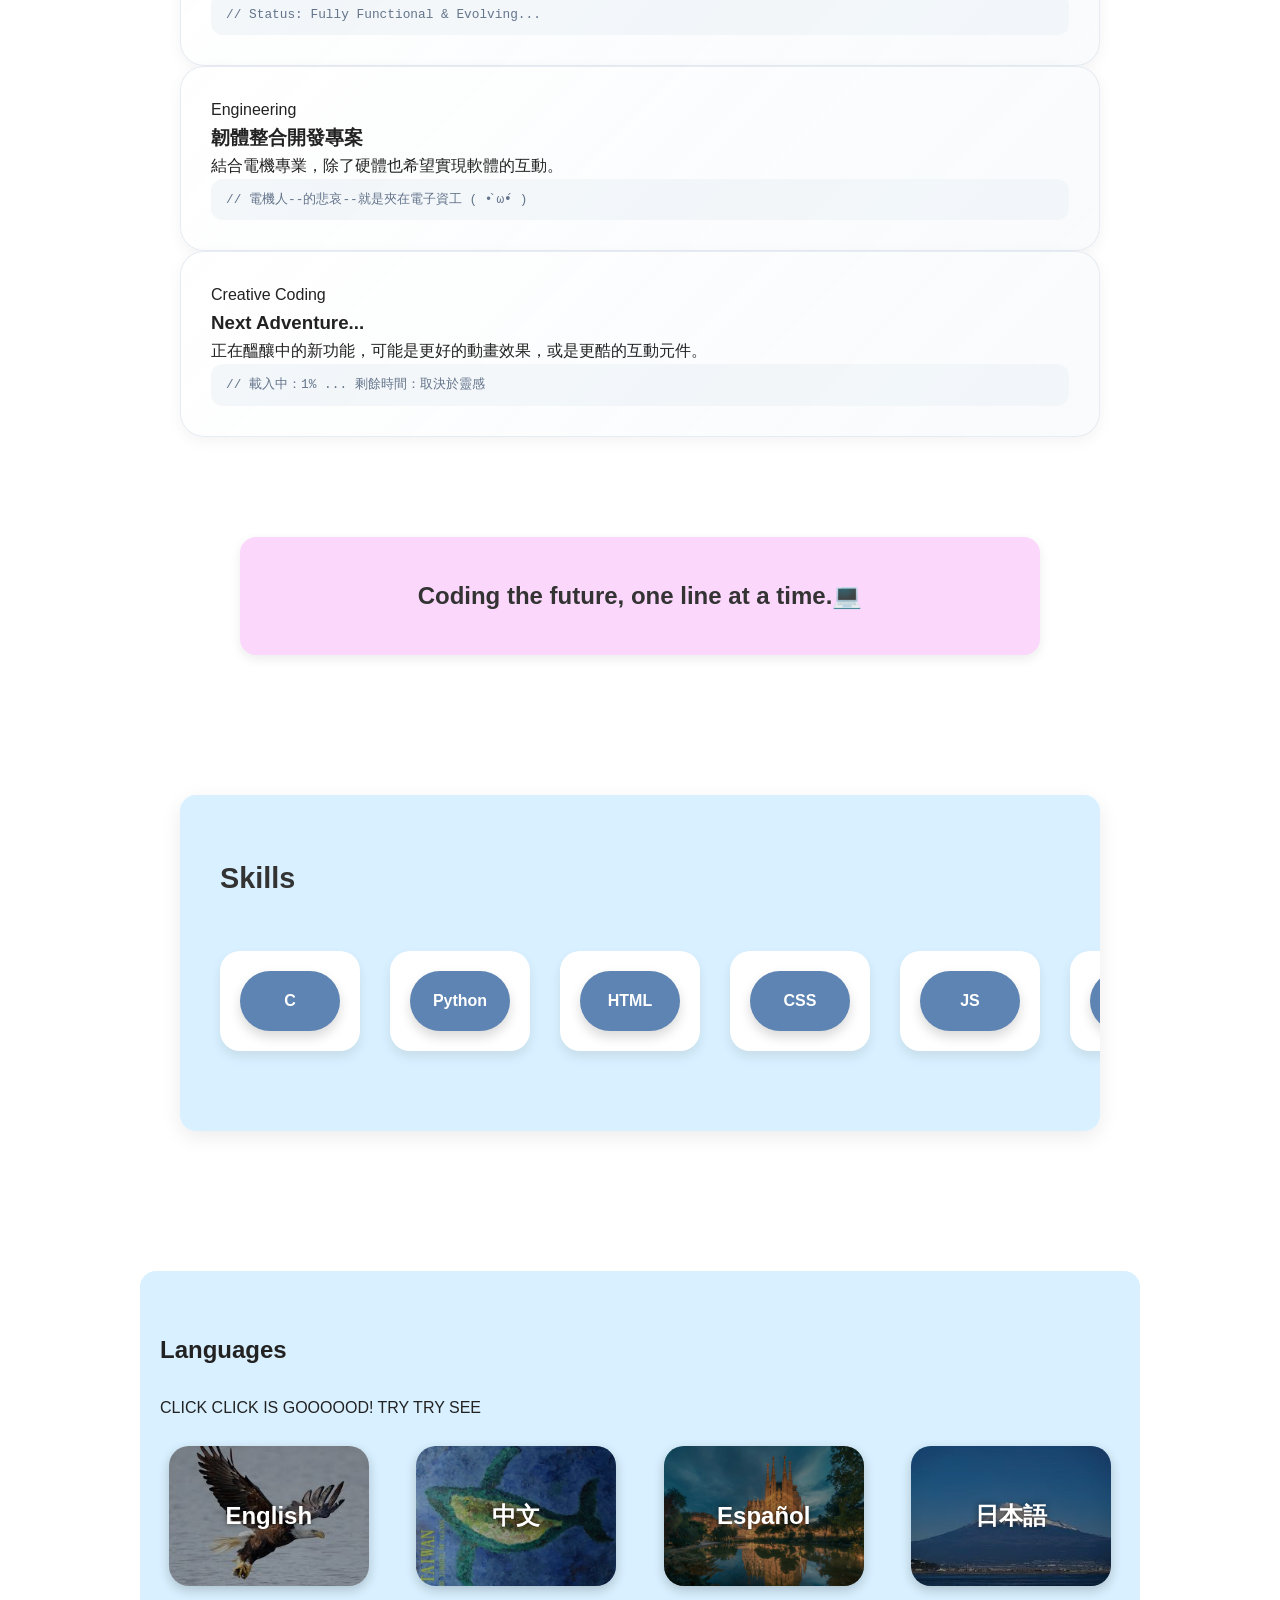
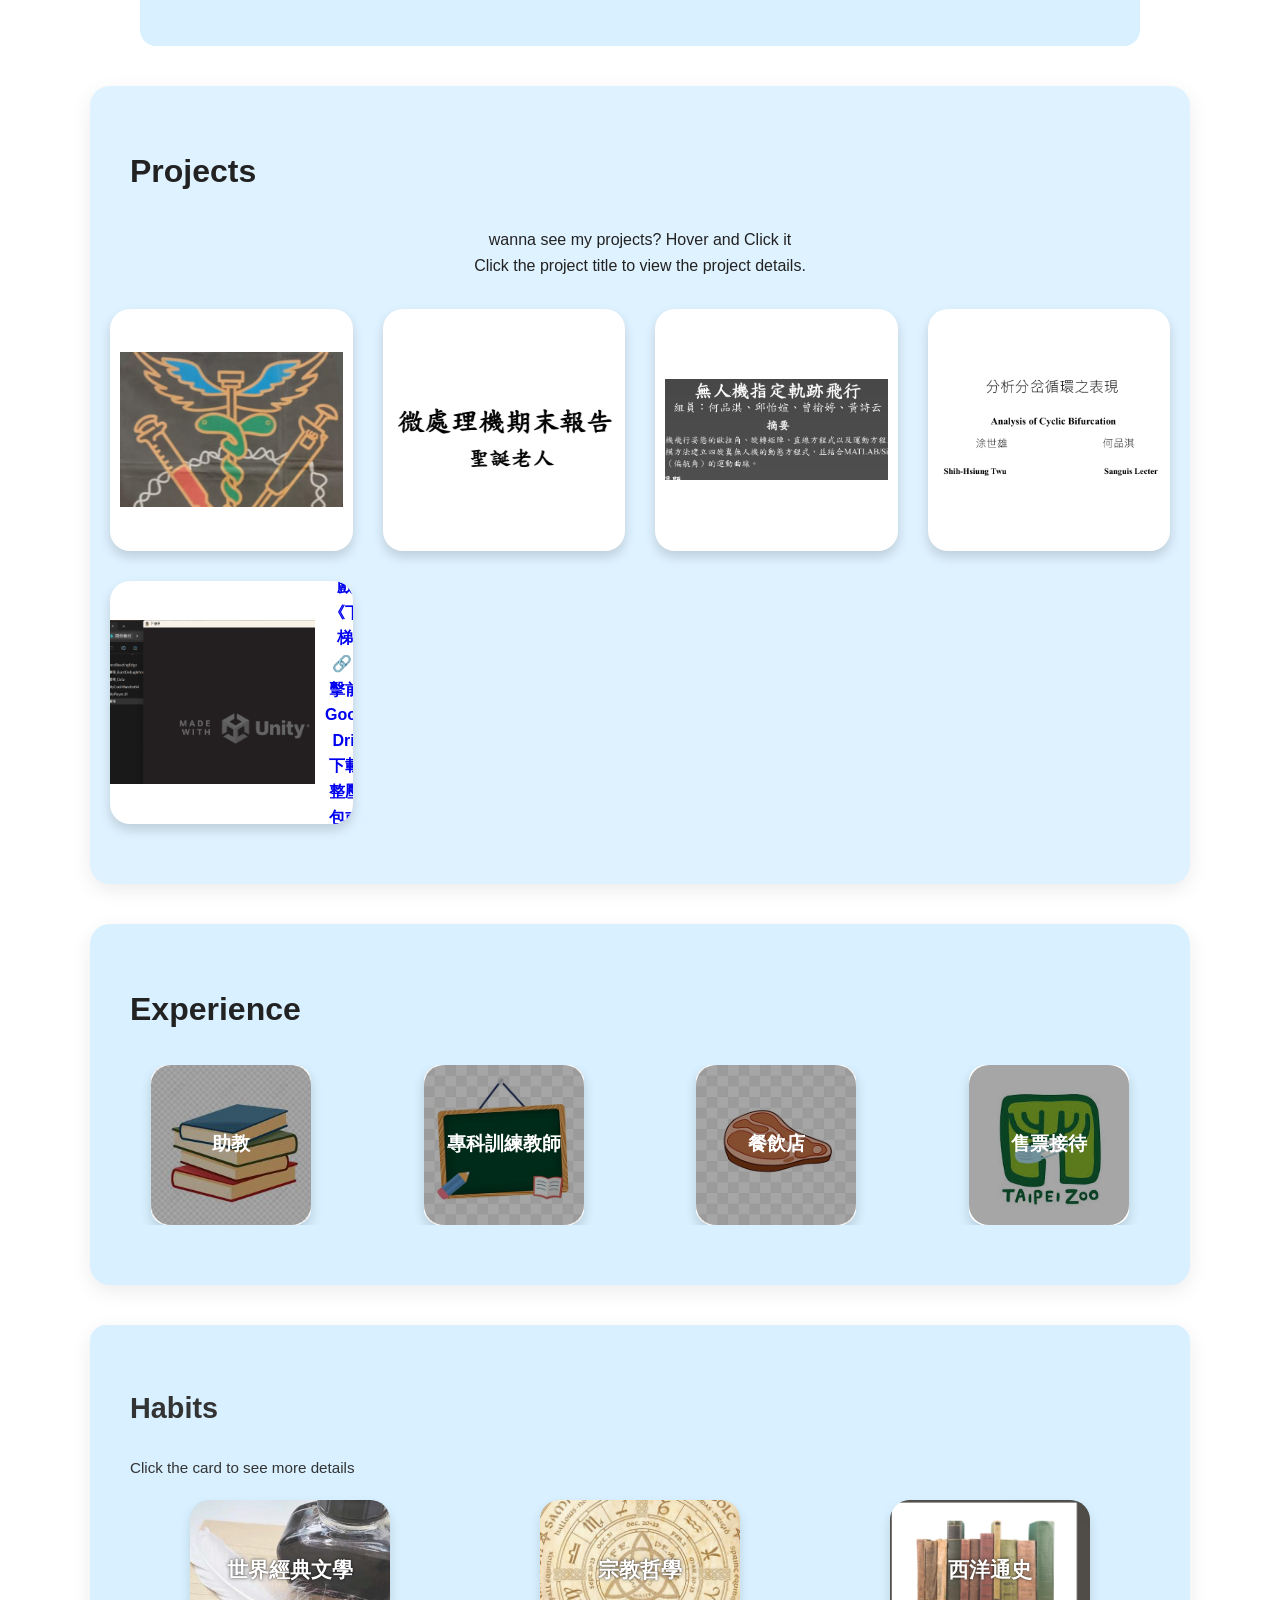
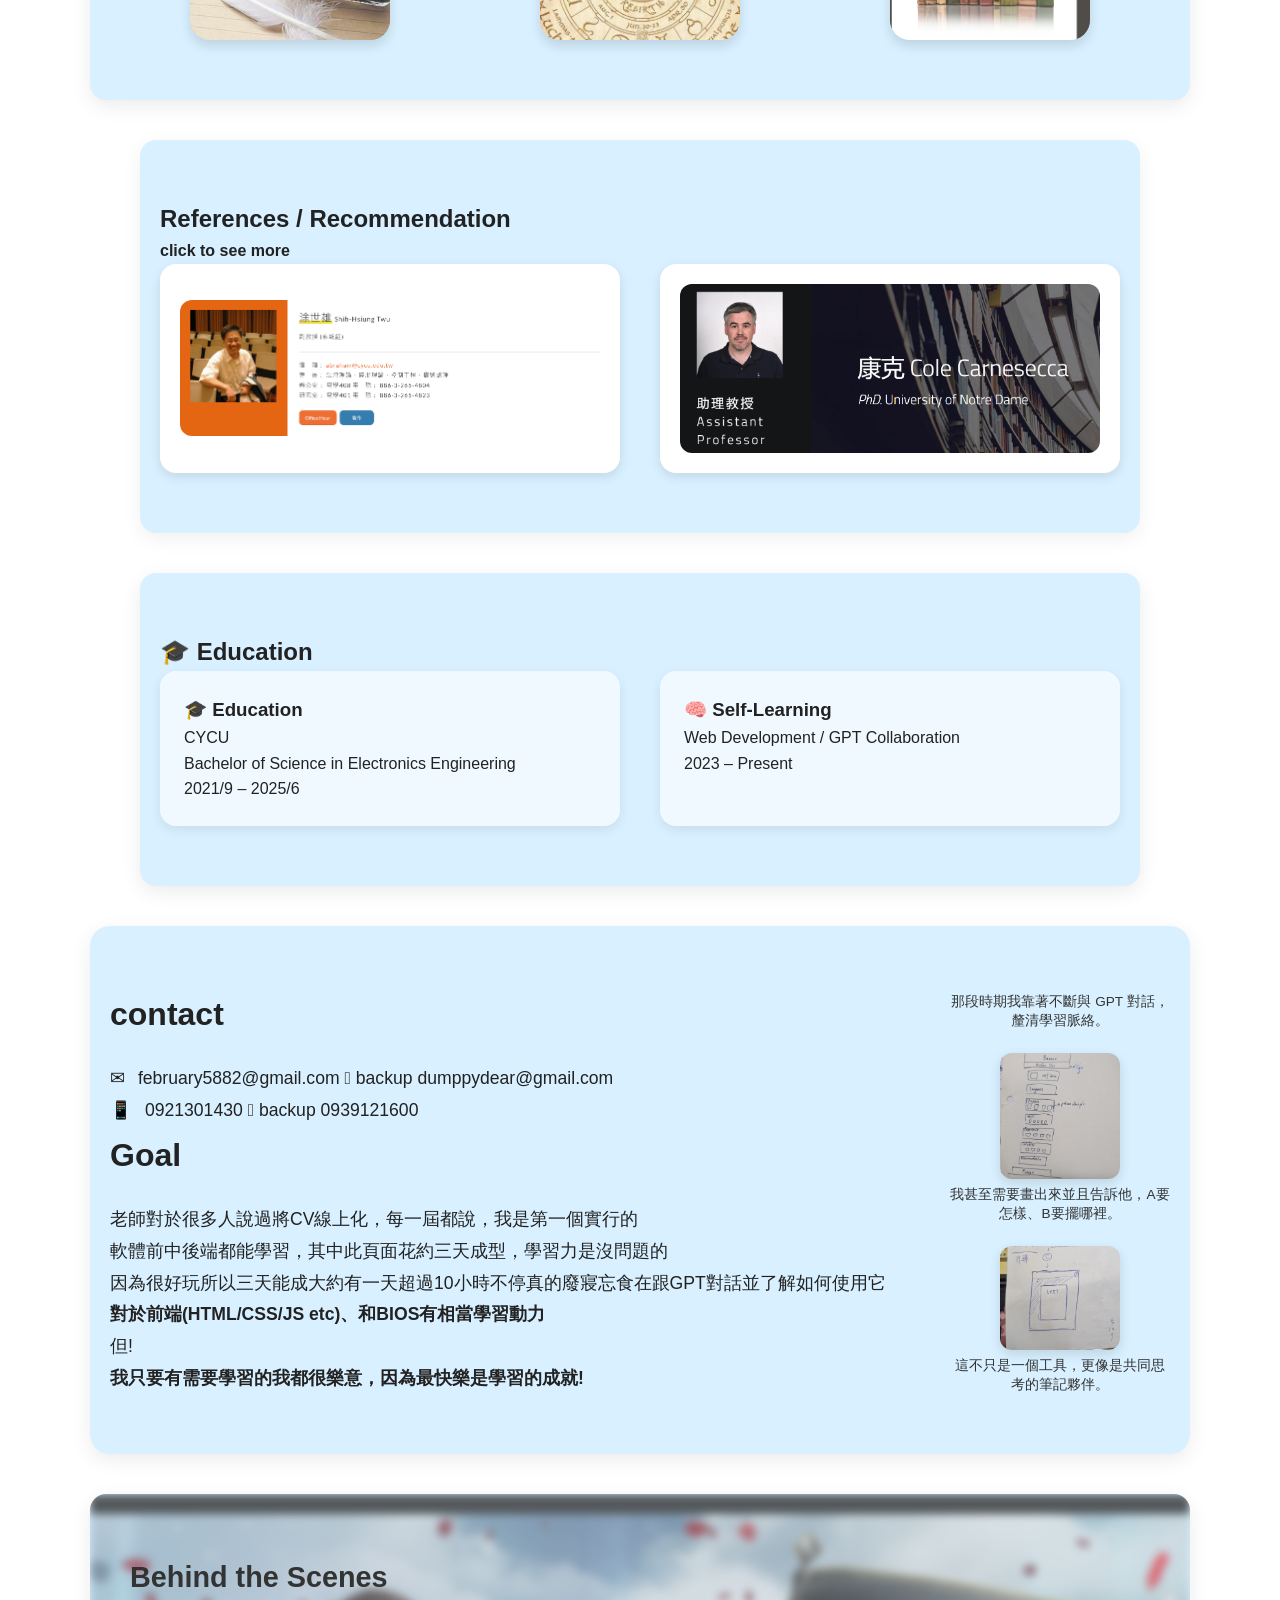
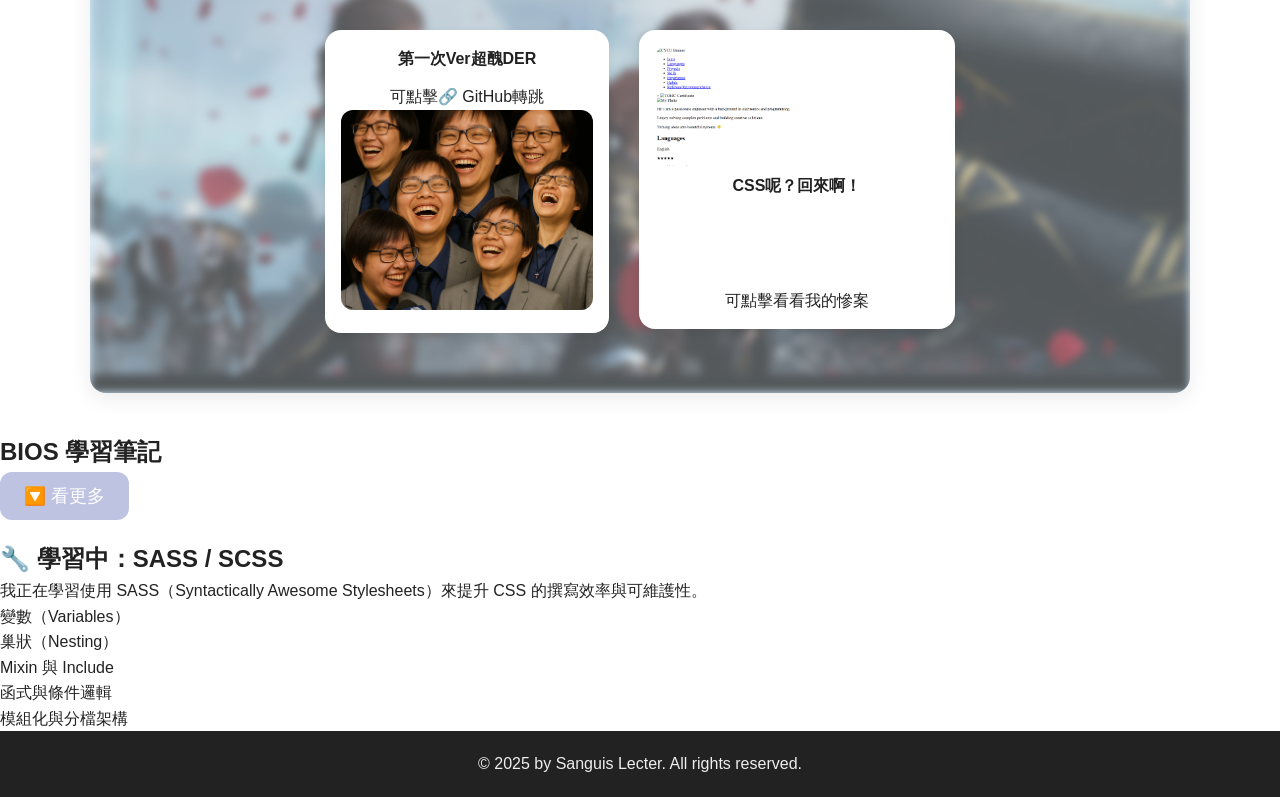
==== commit 405daf0d: "Update index.html" ====
--- a/index.html
+++ b/index.html
@@ -179,35 +179,29 @@
 <section id="Jobs" class="works-section">
   <div class="container">
     <h2 class="section-title">Featured Works</h2>
-    
-    <div class="works-grid">
+
+    <div class="featured-container">
       <div class="work-card pro-card">
         <div class="card-content">
           <div class="card-header">
             <span class="work-date">2025.09 - 2026.01</span>
           </div>
-          
           <h3 class="job-title">
             <span class="highlight-job">Validation Engineer</span> 
             <span class="connector">@</span> 
             <span class="highlight-corp">Intel Corporation</span>
           </h3>
-          
           <p class="team-info">Wi-Fi & Bluetooth Team | International Collaboration</p>
-          
           <ul class="work-list">
             <li>Participated in wireless validation projects with direct collaboration with <strong>Israel IDC counterparts</strong>.</li>
             <li>Responsible for test setup, every platform checking, debugging, dealing with log, user experience concept, device configuration, and real-time demo explanation to 3rd-party vendors..</li>
           </ul>
-          
           <p class="habits-comment">// Bridging the gap: engineering > real world.</p>
         </div>
       </div>
-
-      </div>
-  </div>
-</section>
-
+    </div>
+
+    <div class="works-grid-sub">
       <div class="work-card">
         <div class="card-content">
           <span class="work-tag">Personal Project</span>
@@ -225,19 +219,16 @@
           <p class="habits-comment">// 電機人--的悲哀--就是夾在電子資工 ( • ̀ω•́ )</p>
         </div>
       </div>
-    </div>
-  </div>
-
-        <div class="work-card">
-          <div class="work-info">
-            <span class="work-tag">Creative Coding</span>
-            <h3>Next Adventure...</h3>
-            <p>正在醞釀中的新功能，可能是更好的動畫效果，或是更酷的互動元件。</p>
-            <p class="habits-comment">// 載入中：1% ... 剩餘時間：取決於靈感</p>
-          </div>
+
+      <div class="work-card">
+        <div class="card-content">
+          <span class="work-tag">Creative Coding</span>
+          <h3>Next Adventure...</h3>
+          <p>正在醞釀中的新功能，可能是更好的動畫效果，或是更酷的互動元件。</p>
+          <p class="habits-comment">// 載入中：1% ... 剩餘時間：取決於靈感</p>
         </div>
       </div>
-    </section>
+    </div> </div> </section>
 
 <section class="slogan-rotator">
   <p id="fade-text" class="slogan">Engineer. Dreamer. Problem-Solver.🖥️</p>
@@ -1516,3 +1507,4 @@
 
 
 
+
